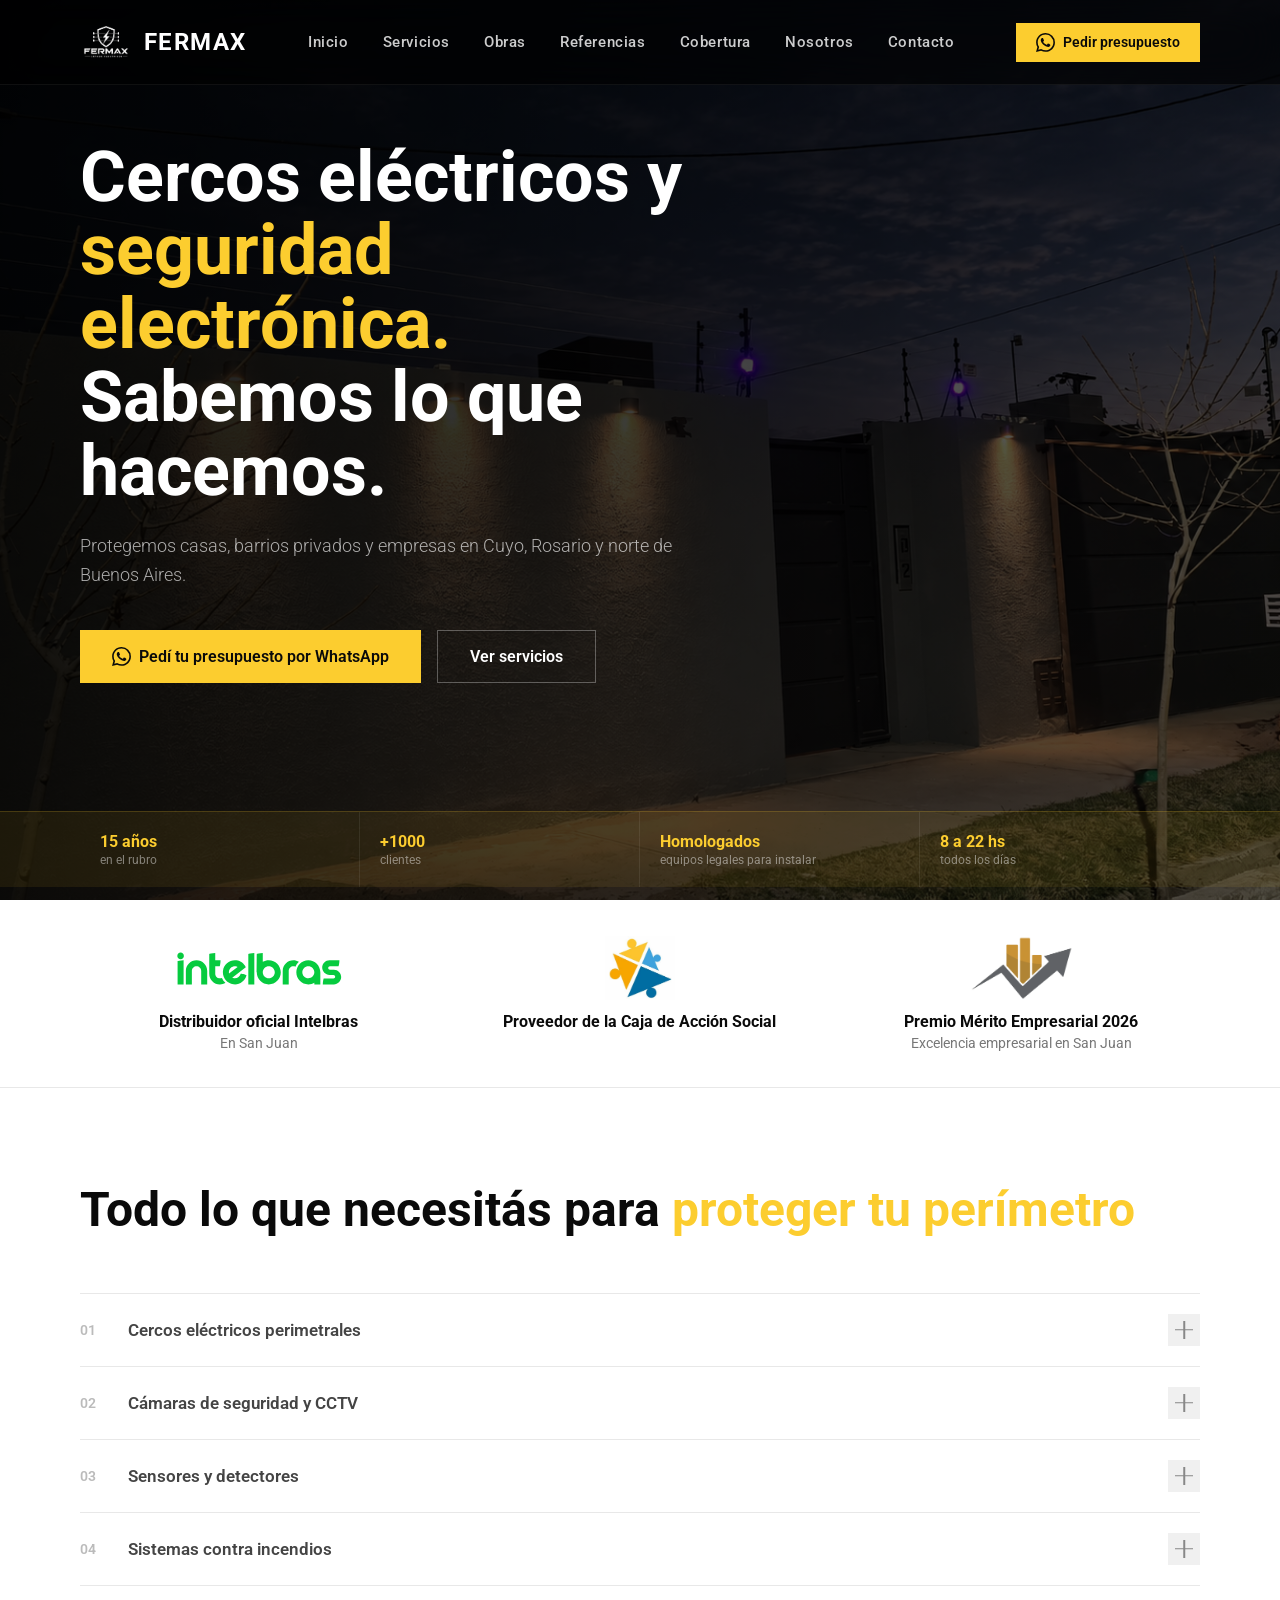
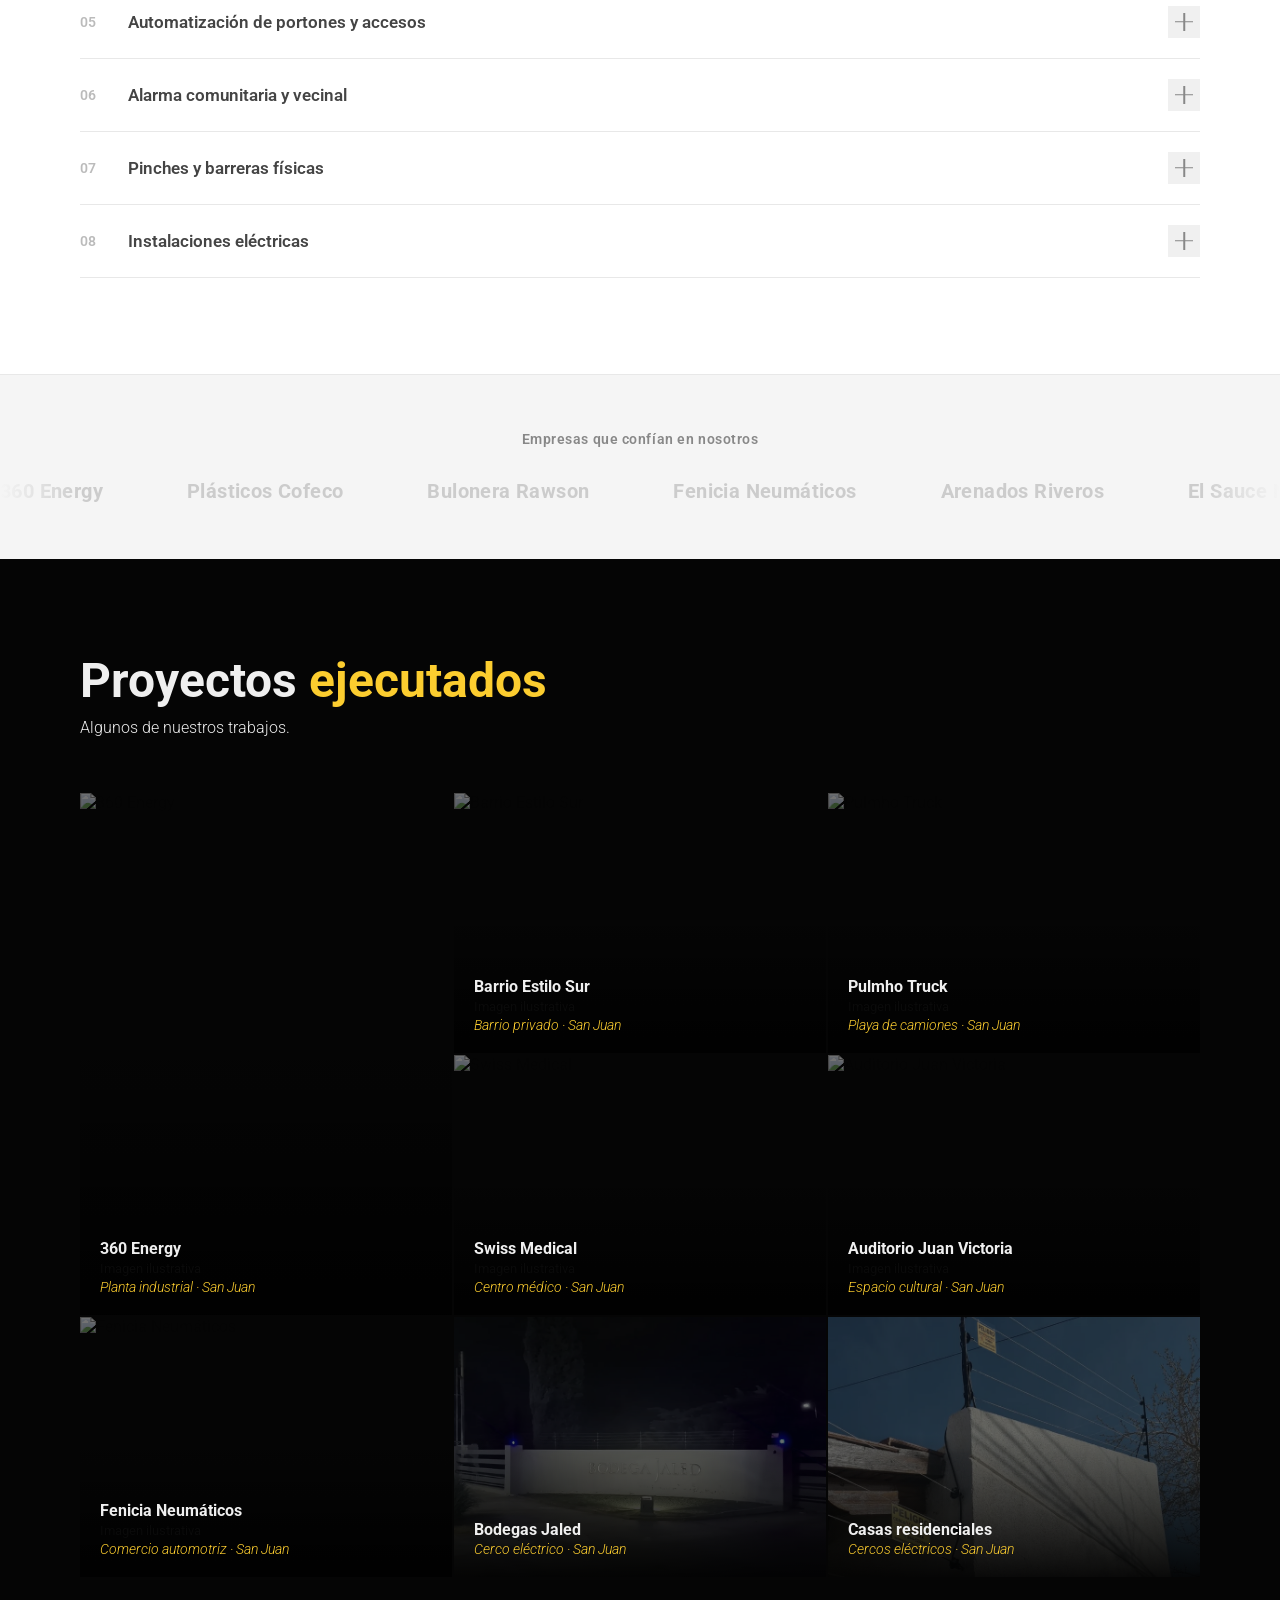
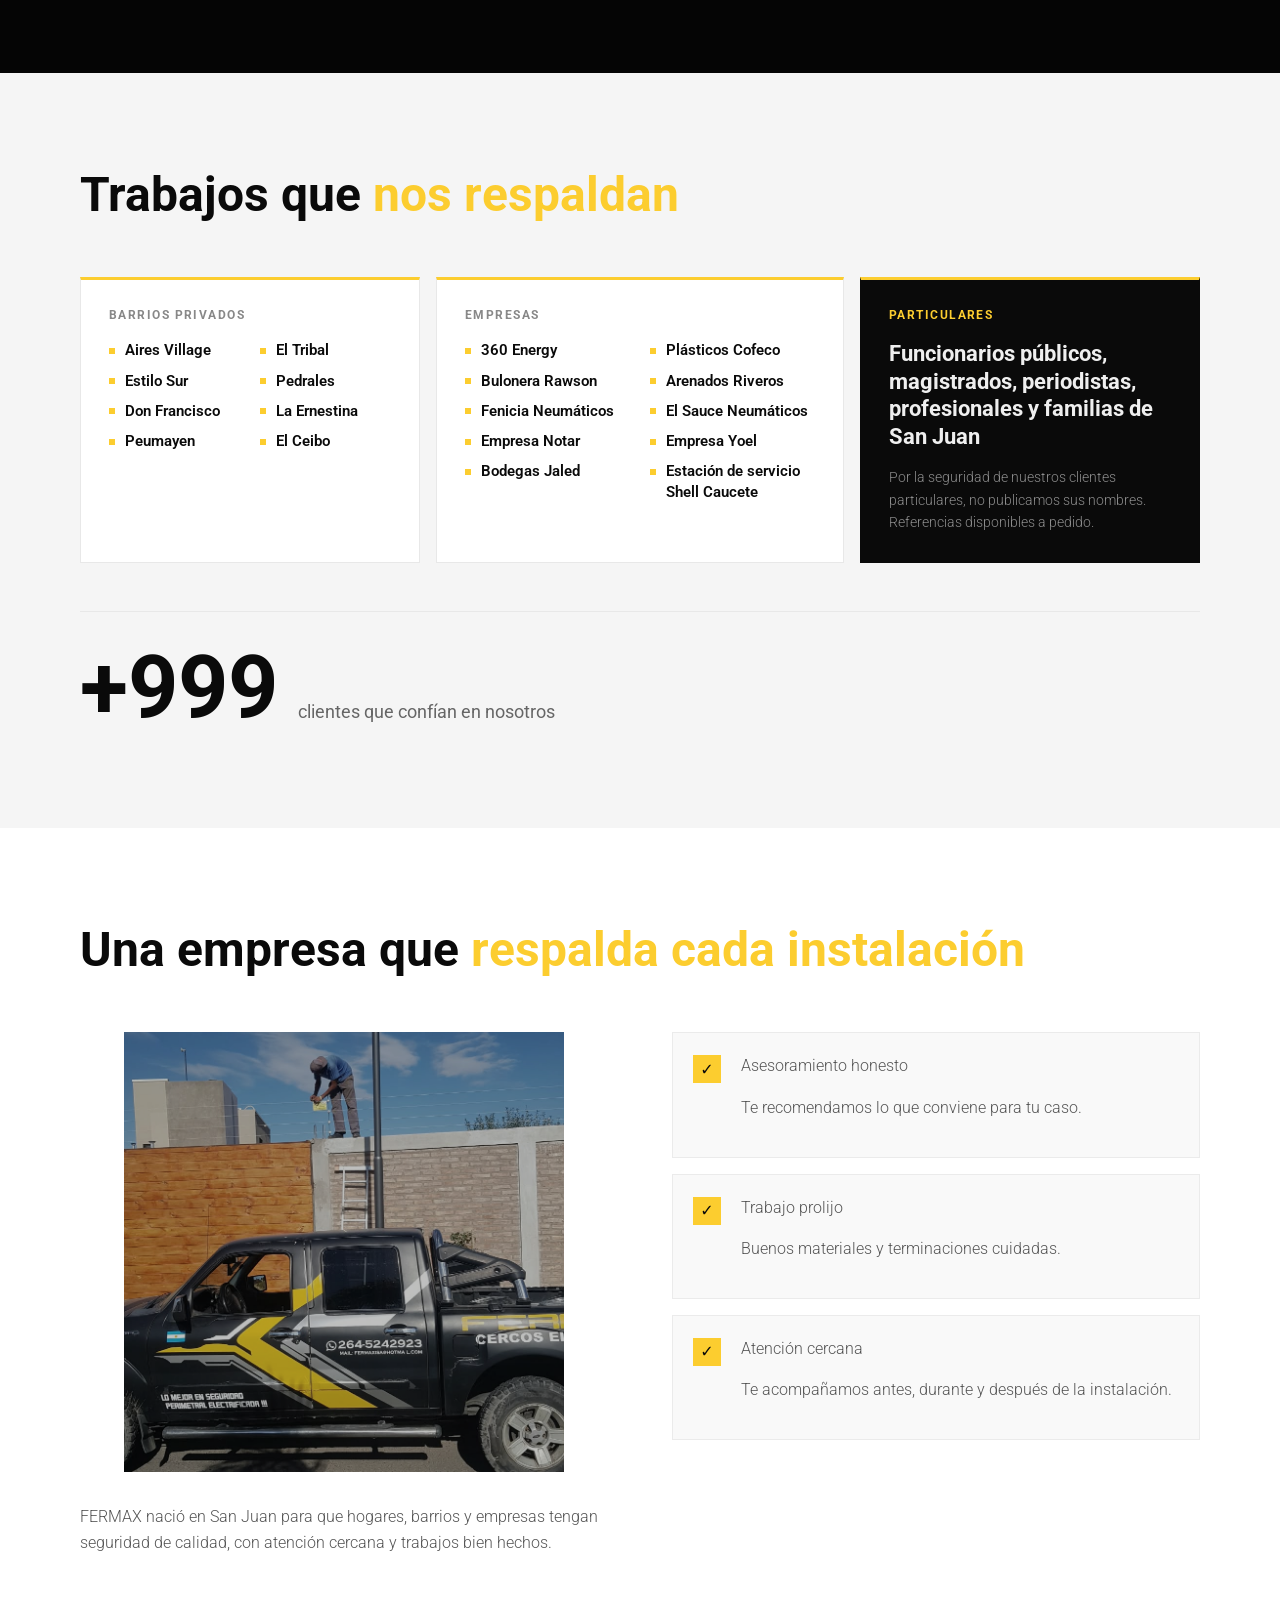
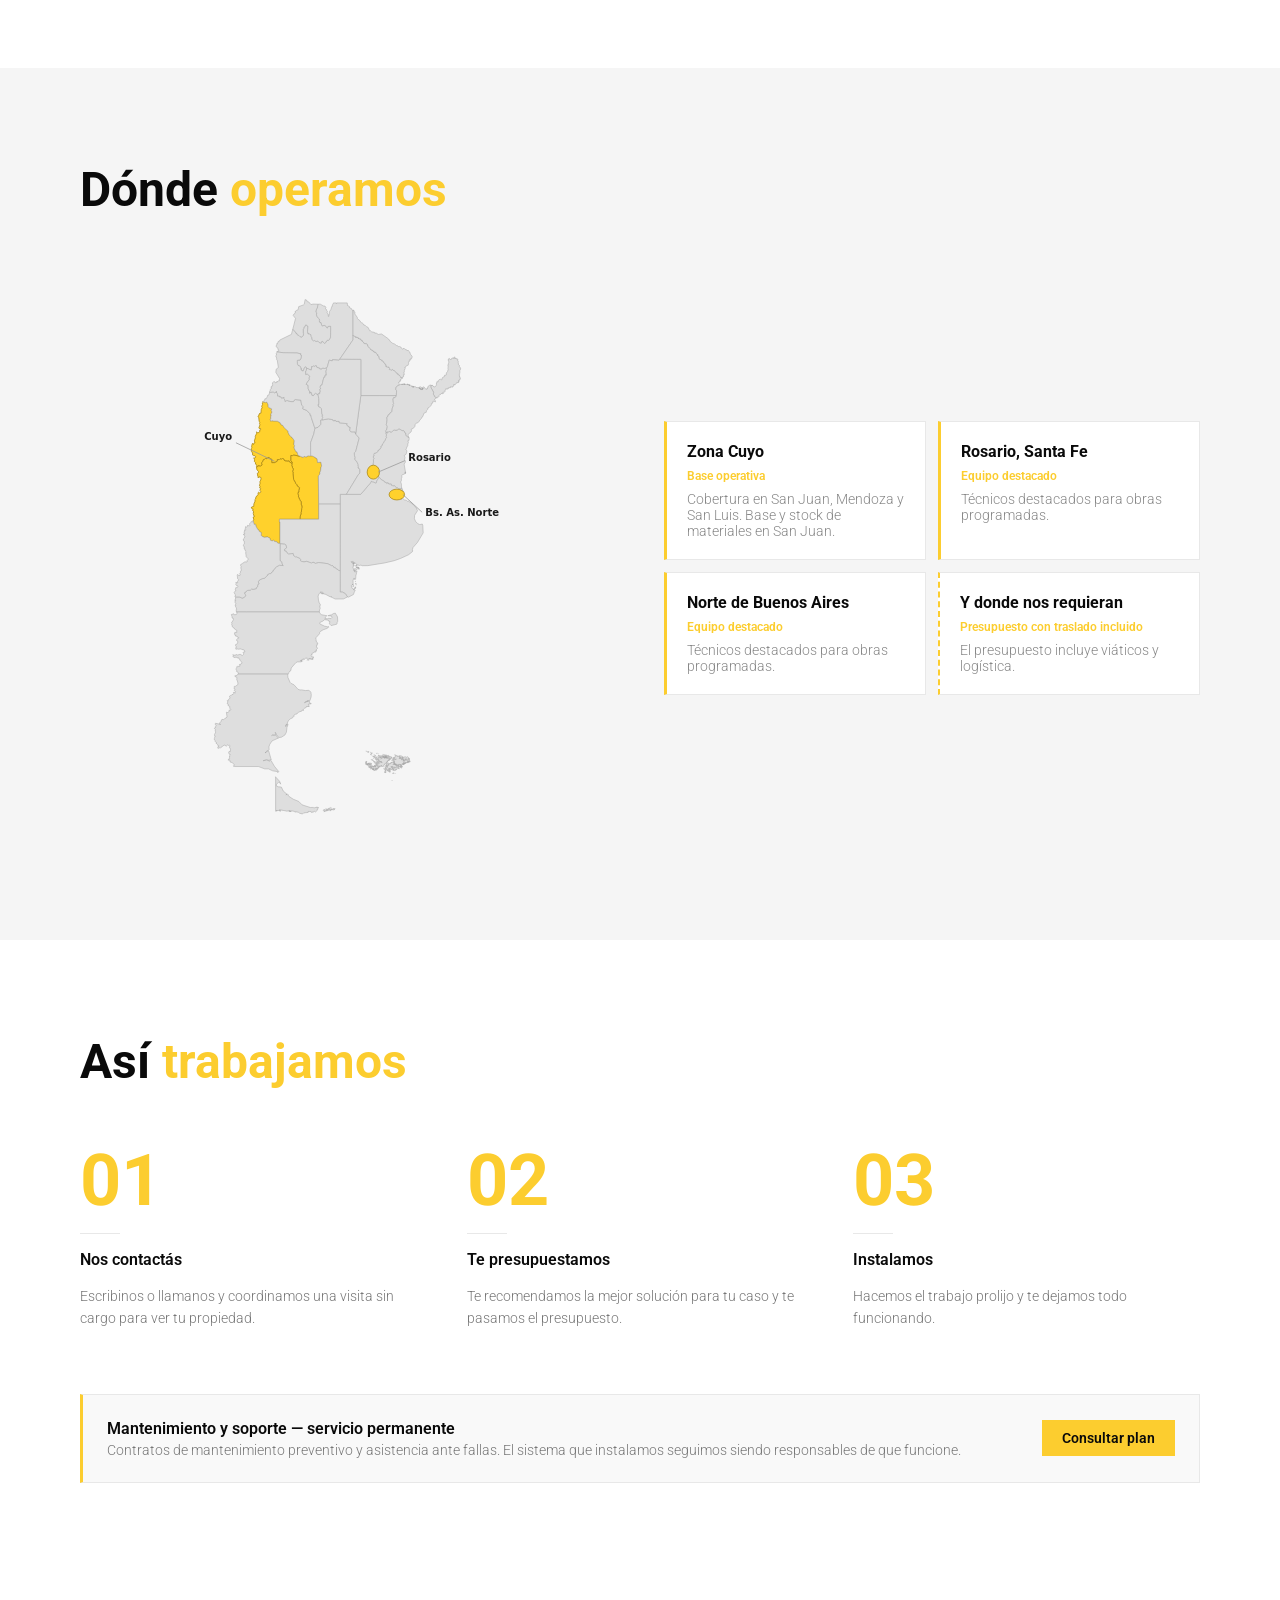
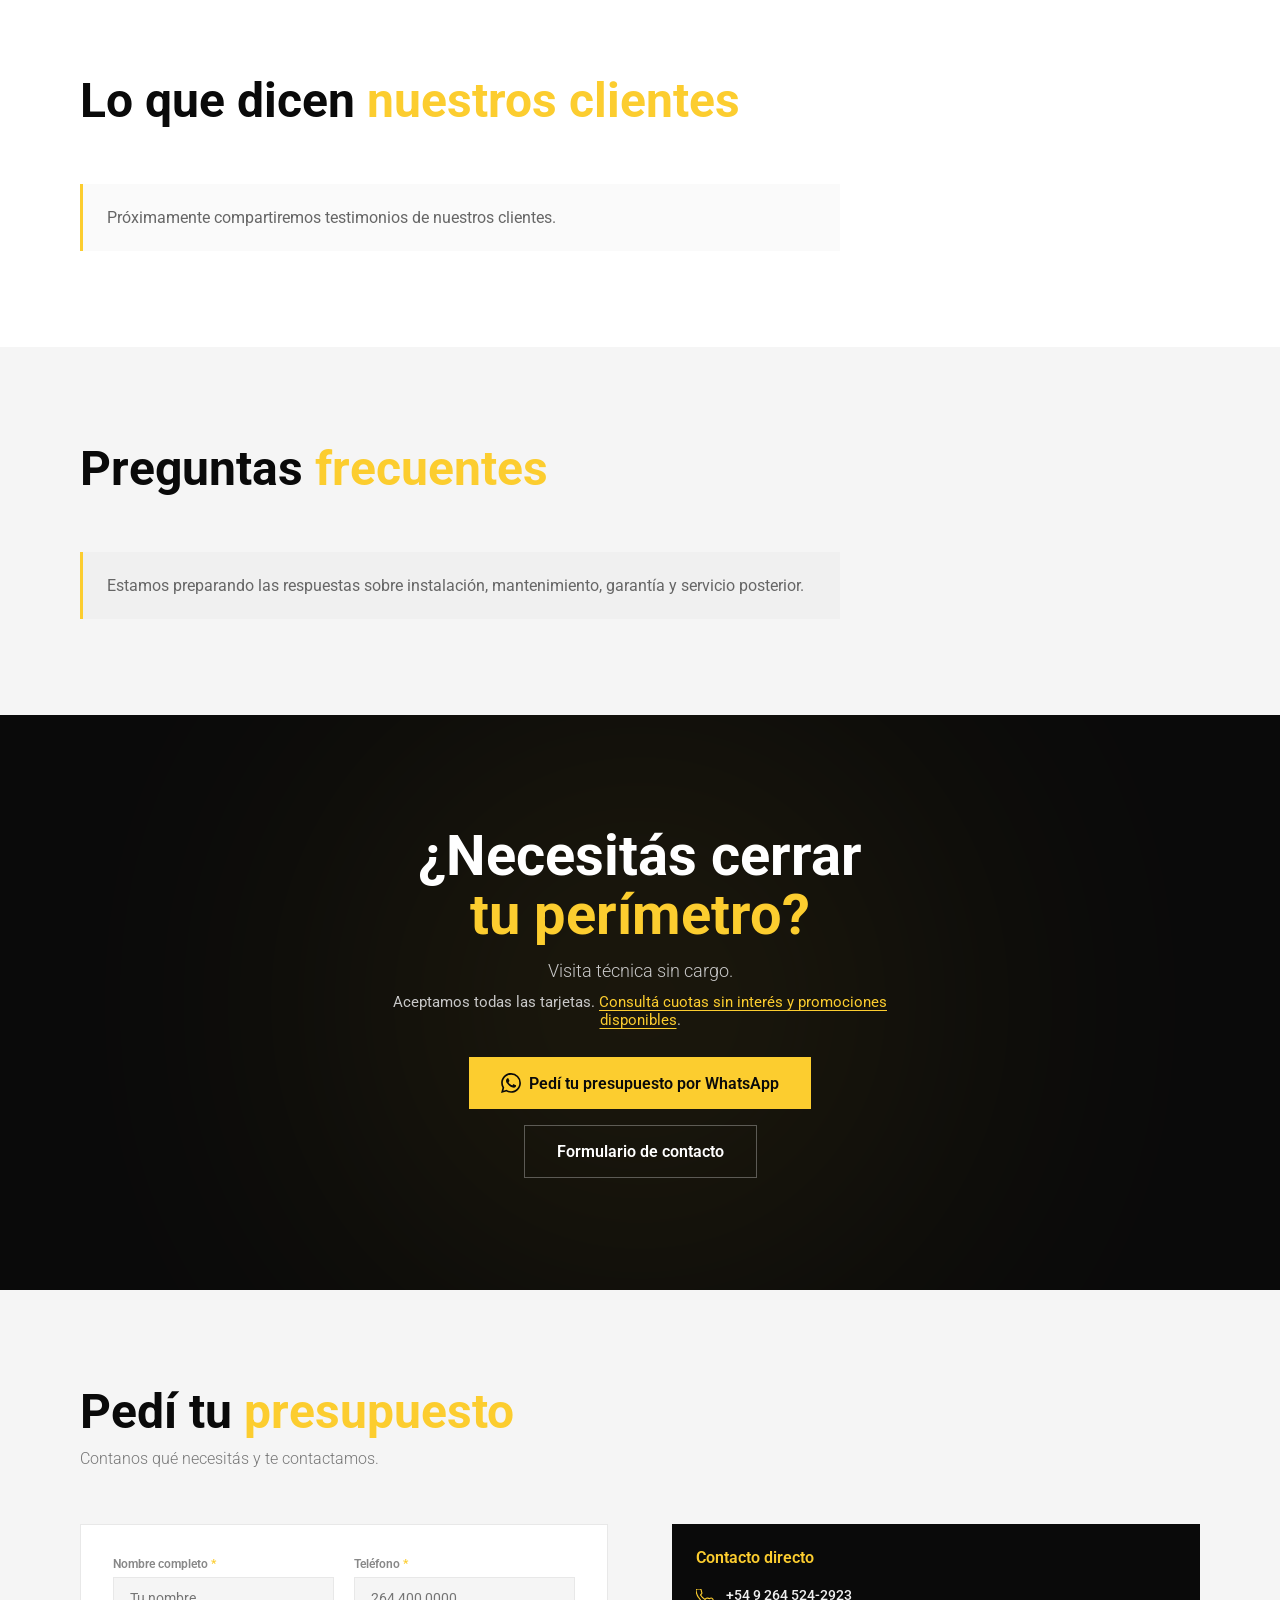
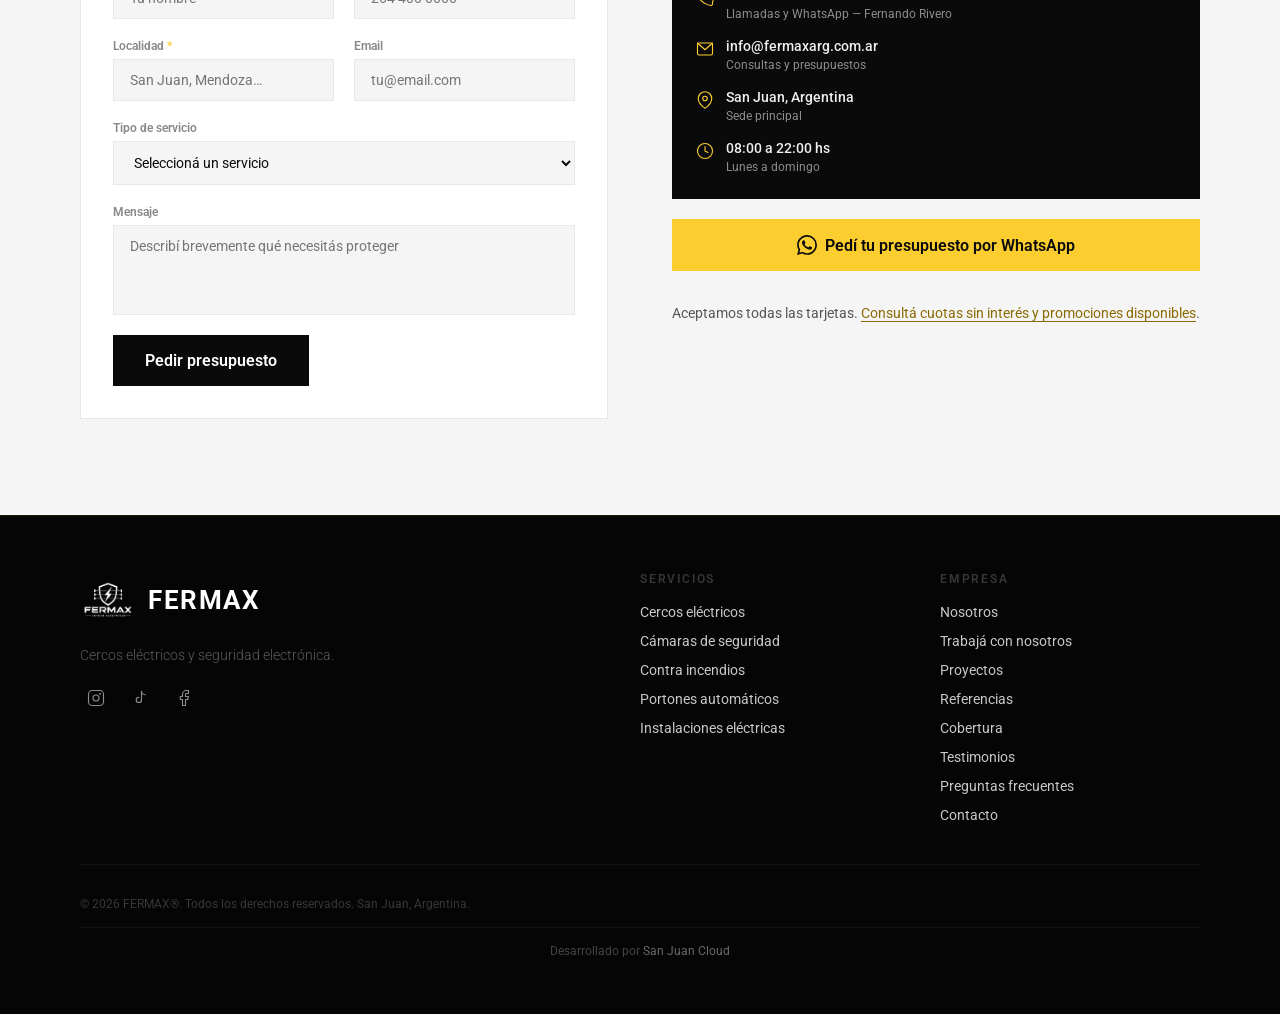
==== index.html @ e21bcd30 "feat: pagina trabaja con nosotros, fotos y ajustes del sitio" ====
<!DOCTYPE html>
<html lang="es-AR">
<head>
<meta charset="UTF-8">
<meta name="viewport" content="width=device-width, initial-scale=1.0">
<title>FERMAX — Cercos eléctricos y seguridad electrónica</title>
<meta name="description" content="Cercos eléctricos, cámaras, alarmas y seguridad electrónica en Cuyo, Rosario y norte de Buenos Aires. 15 años de experiencia y más de 1000 clientes. Distribuidor oficial Intelbras en San Juan.">
<link rel="icon" type="image/svg+xml" href="assets/logo-fermax.svg">
<link rel="canonical" href="https://fermaxarg.com.ar/">

<!-- Vista previa al compartir el link (WhatsApp, Facebook, etc.) -->
<meta property="og:type" content="website">
<meta property="og:locale" content="es_AR">
<meta property="og:site_name" content="FERMAX">
<meta property="og:url" content="https://fermaxarg.com.ar/">
<meta property="og:title" content="FERMAX — Cercos eléctricos y seguridad electrónica">
<meta property="og:description" content="Cercos eléctricos, cámaras y alarmas en Cuyo, Rosario y norte de Buenos Aires. Más de 1000 clientes. Visita sin cargo.">
<meta property="og:image" content="https://fermaxarg.com.ar/assets/fotos/og.jpg">
<meta name="twitter:card" content="summary_large_image">

<!--
  ============================================================================
  FERMAX — sitio de una sola página (landing)
  ============================================================================
  Estructura de archivos:
    index.html   -> toda la maquetación y los textos fijos (títulos, párrafos)
    styles.css   -> todos los estilos (colores, tipografías, layout)
    main.js      -> comportamiento (menú mobile, acordeón, lightbox de obras,
                    formulario de contacto) y los DATOS de "Proyectos ejecutados"
                    (main.js, arriba de todo, array OBRAS)

  Para editar textos de secciones simples (Hero, Servicios, Nosotros, etc.)
  basta con tocar el HTML de abajo. Para editar los proyectos de la sección
  "Obras" (nombre, fotos, historia, specs) hay que ir a main.js -> array OBRAS,
  porque esa sección arma las tarjetas y el lightbox por código.

  Buscar "TODO EDITAR" te lleva directo a los datos que todavía son de
  ejemplo (fotos, obras, imagen para compartir). WhatsApp, redes y
  dominio (fermaxarg.com.ar) ya son los reales.
  ============================================================================
-->

<link rel="preconnect" href="https://fonts.googleapis.com">
<link rel="preconnect" href="https://fonts.gstatic.com" crossorigin>
<link href="https://fonts.googleapis.com/css2?family=Roboto:ital,wght@0,300;0,400;0,500;0,700;1,400&display=swap" rel="stylesheet">
<link href="https://fonts.cdnfonts.com/css/sansation" rel="stylesheet">

<!-- El ?v= obliga al navegador a bajar la versión nueva en vez de la guardada
     en caché. Subir el número cada vez que se toca styles.css o main.js. -->
<link rel="stylesheet" href="styles.css?v=17">
<!-- Marca que hay JS antes de pintar, para que las animaciones de scroll no parpadeen -->
<script>document.documentElement.classList.add("js");</script>
</head>
<body>

<!-- ==========================================================================
     HEADER — logo + menú de navegación + botón WhatsApp
     ========================================================================== -->
<header class="header" id="header">
  <div class="container header__inner">
    <a href="#inicio" class="brand">
      <img src="assets/logo-fermax.svg" alt="" class="brand__icon">
      <span class="brand__text">FERMAX</span>
    </a>

    <nav class="nav" id="nav">
      <a href="#inicio">Inicio</a>
      <a href="#servicios">Servicios</a>
      <a href="#obras">Obras</a>
      <a href="#referencias">Referencias</a>
      <a href="#cobertura">Cobertura</a>
      <a href="#nosotros">Nosotros</a>
      <a href="#contacto">Contacto</a>
    </nav>

    <!-- WhatsApp personal de Fernando (formato: 549 + código de área sin 0 + número sin 15) -->
    <a href="https://wa.me/5492645242923" target="_blank" rel="noopener noreferrer" class="btn btn--yellow header__cta">
      <svg class="icon" viewBox="0 0 24 24" fill="currentColor" width="19" height="19"><path d="M17.472 14.382c-.297-.149-1.758-.867-2.03-.967-.273-.099-.471-.148-.67.15-.197.297-.767.966-.94 1.164-.173.199-.347.223-.644.075-.297-.15-1.255-.463-2.39-1.475-.883-.788-1.48-1.761-1.653-2.059-.173-.297-.018-.458.13-.606.134-.133.298-.347.446-.52.149-.174.198-.298.298-.497.099-.198.05-.371-.025-.52-.075-.149-.669-1.612-.916-2.207-.242-.579-.487-.5-.669-.51-.173-.008-.371-.01-.57-.01-.198 0-.52.074-.792.372-.272.297-1.04 1.016-1.04 2.479 0 1.462 1.065 2.875 1.213 3.074.149.198 2.096 3.2 5.077 4.487.709.306 1.262.489 1.694.625.712.227 1.36.195 1.871.118.571-.085 1.758-.719 2.006-1.413.248-.694.248-1.289.173-1.413-.074-.124-.272-.198-.57-.347m-5.421 7.403h-.004a9.87 9.87 0 01-5.031-1.378l-.361-.214-3.741.982.998-3.648-.235-.374a9.86 9.86 0 01-1.51-5.26c.001-5.45 4.436-9.884 9.888-9.884 2.64 0 5.122 1.03 6.988 2.898a9.825 9.825 0 012.893 6.994c-.003 5.45-4.437 9.884-9.885 9.884m8.413-18.297A11.815 11.815 0 0012.05 0C5.495 0 .16 5.335.157 11.892c0 2.096.547 4.142 1.588 5.945L.057 24l6.305-1.654a11.882 11.882 0 005.683 1.448h.005c6.554 0 11.89-5.335 11.893-11.893a11.821 11.821 0 00-3.48-8.413z"/></svg>
      Pedir presupuesto
    </a>

    <button class="header__burger" id="burgerBtn" aria-label="Abrir menú" aria-expanded="false">
      <span></span><span></span><span></span>
    </button>
  </div>

  <!-- Menú mobile (se muestra/oculta con JS, ver main.js) -->
  <div class="mobile-menu" id="mobileMenu">
    <a href="#inicio">Inicio</a>
    <a href="#servicios">Servicios</a>
    <a href="#obras">Obras</a>
    <a href="#referencias">Referencias</a>
    <a href="#cobertura">Cobertura</a>
    <a href="#nosotros">Nosotros</a>
    <a href="trabaja-con-nosotros.html">Trabajá con nosotros</a>
    <a href="#contacto">Contacto</a>
    <a href="https://wa.me/5492645242923" target="_blank" rel="noopener noreferrer" class="btn btn--yellow mobile-menu__cta">
      <svg class="icon" viewBox="0 0 24 24" fill="currentColor" width="19" height="19"><path d="M17.472 14.382c-.297-.149-1.758-.867-2.03-.967-.273-.099-.471-.148-.67.15-.197.297-.767.966-.94 1.164-.173.199-.347.223-.644.075-.297-.15-1.255-.463-2.39-1.475-.883-.788-1.48-1.761-1.653-2.059-.173-.297-.018-.458.13-.606.134-.133.298-.347.446-.52.149-.174.198-.298.298-.497.099-.198.05-.371-.025-.52-.075-.149-.669-1.612-.916-2.207-.242-.579-.487-.5-.669-.51-.173-.008-.371-.01-.57-.01-.198 0-.52.074-.792.372-.272.297-1.04 1.016-1.04 2.479 0 1.462 1.065 2.875 1.213 3.074.149.198 2.096 3.2 5.077 4.487.709.306 1.262.489 1.694.625.712.227 1.36.195 1.871.118.571-.085 1.758-.719 2.006-1.413.248-.694.248-1.289.173-1.413-.074-.124-.272-.198-.57-.347m-5.421 7.403h-.004a9.87 9.87 0 01-5.031-1.378l-.361-.214-3.741.982.998-3.648-.235-.374a9.86 9.86 0 01-1.51-5.26c.001-5.45 4.436-9.884 9.888-9.884 2.64 0 5.122 1.03 6.988 2.898a9.825 9.825 0 012.893 6.994c-.003 5.45-4.437 9.884-9.885 9.884m8.413-18.297A11.815 11.815 0 0012.05 0C5.495 0 .16 5.335.157 11.892c0 2.096.547 4.142 1.588 5.945L.057 24l6.305-1.654a11.882 11.882 0 005.683 1.448h.005c6.554 0 11.89-5.335 11.893-11.893a11.821 11.821 0 00-3.48-8.413z"/></svg>
      Pedir presupuesto
    </a>
  </div>
</header>

<main>

<!-- ==========================================================================
     HERO — imagen de fondo + título + CTA + tira de estadísticas
     ========================================================================== -->
<section id="inicio" class="hero">
  <div class="hero__bg">
    <img src="assets/fotos/hero-cielo-retocado.png" alt="">
    <div class="hero__overlay"></div>
  </div>

  <div class="container hero__content">
    <div class="hero__text">
      <h1>
        Cercos eléctricos y<br>
        <span class="text-yellow">seguridad electrónica.</span><br>
        Sabemos lo que hacemos.
      </h1>
      <p>
        Protegemos casas, barrios privados y empresas en Cuyo, Rosario y norte de Buenos Aires.
      </p>
      <div class="hero__actions">
        <a href="https://wa.me/5492645242923" target="_blank" rel="noopener noreferrer" class="btn btn--yellow btn--lg">
          <svg class="icon" viewBox="0 0 24 24" fill="currentColor" width="19" height="19"><path d="M17.472 14.382c-.297-.149-1.758-.867-2.03-.967-.273-.099-.471-.148-.67.15-.197.297-.767.966-.94 1.164-.173.199-.347.223-.644.075-.297-.15-1.255-.463-2.39-1.475-.883-.788-1.48-1.761-1.653-2.059-.173-.297-.018-.458.13-.606.134-.133.298-.347.446-.52.149-.174.198-.298.298-.497.099-.198.05-.371-.025-.52-.075-.149-.669-1.612-.916-2.207-.242-.579-.487-.5-.669-.51-.173-.008-.371-.01-.57-.01-.198 0-.52.074-.792.372-.272.297-1.04 1.016-1.04 2.479 0 1.462 1.065 2.875 1.213 3.074.149.198 2.096 3.2 5.077 4.487.709.306 1.262.489 1.694.625.712.227 1.36.195 1.871.118.571-.085 1.758-.719 2.006-1.413.248-.694.248-1.289.173-1.413-.074-.124-.272-.198-.57-.347m-5.421 7.403h-.004a9.87 9.87 0 01-5.031-1.378l-.361-.214-3.741.982.998-3.648-.235-.374a9.86 9.86 0 01-1.51-5.26c.001-5.45 4.436-9.884 9.888-9.884 2.64 0 5.122 1.03 6.988 2.898a9.825 9.825 0 012.893 6.994c-.003 5.45-4.437 9.884-9.885 9.884m8.413-18.297A11.815 11.815 0 0012.05 0C5.495 0 .16 5.335.157 11.892c0 2.096.547 4.142 1.588 5.945L.057 24l6.305-1.654a11.882 11.882 0 005.683 1.448h.005c6.554 0 11.89-5.335 11.893-11.893a11.821 11.821 0 00-3.48-8.413z"/></svg>
          Pedí tu presupuesto por WhatsApp
        </a>
        <a href="#servicios" class="btn btn--outline btn--lg">Ver servicios</a>
      </div>
    </div>
  </div>

  <!-- Tira de estadísticas -->
  <div class="hero__stats">
    <div class="container">
      <div class="stats-grid">
        <!-- data-count: el número sube desde 0 cuando aparece en pantalla (ver main.js, "CONTADORES") -->
        <div class="stats-grid__item"><span class="stats-grid__value" data-count="15" data-suffix=" años">15 años</span><span class="stats-grid__label">en el rubro</span></div>
        <div class="stats-grid__item"><span class="stats-grid__value" data-count="1000" data-prefix="+">+1000</span><span class="stats-grid__label">clientes</span></div>
        <div class="stats-grid__item"><span class="stats-grid__value">Homologados</span><span class="stats-grid__label">equipos legales para instalar</span></div>
        <div class="stats-grid__item"><span class="stats-grid__value">8 a 22 hs</span><span class="stats-grid__label">todos los días</span></div>
      </div>
    </div>
  </div>
</section>

<!-- ==========================================================================
     RESPALDO — distribuidor oficial, proveedor y premio
     ========================================================================== -->
<section class="respaldo" aria-label="Respaldo y reconocimientos">
  <div class="container respaldo__grid">
    <div class="respaldo__item">
      <img src="assets/intelbras.svg" alt="Intelbras" class="respaldo__logo respaldo__logo--wide" width="166" height="34">
      <p class="respaldo__title">Distribuidor oficial Intelbras</p>
      <p class="respaldo__desc">En San Juan</p>
    </div>
    <div class="respaldo__item">
      <img src="assets/caja-accion-social.png" alt="Caja de Acción Social" class="respaldo__logo" width="72" height="66">
      <p class="respaldo__title">Proveedor de la Caja de Acción Social</p>    </div>
    <div class="respaldo__item">
      <img src="assets/merito-empresarial.png" alt="Premio Mérito Empresarial" class="respaldo__logo" width="90" height="56">
      <p class="respaldo__title">Premio Mérito Empresarial 2026</p>
      <p class="respaldo__desc">Excelencia empresarial en San Juan</p>
    </div>
  </div>
</section>

<!-- ==========================================================================
     SERVICIOS — acordeón (se abre/cierra con JS, ver main.js)
     ========================================================================== -->
<section id="servicios" class="section section--white services">
  <div class="container">
    <div class="section__head">
      <h2>Todo lo que necesitás para <span class="text-yellow">proteger tu perímetro</span></h2>
    </div>

    <div class="accordion" id="accordion">

      <div class="accordion__item">
        <button class="accordion__trigger" type="button">
          <span class="accordion__left"><span class="accordion__num">01</span><span class="accordion__title">Cercos eléctricos perimetrales</span></span>
          <span class="accordion__icon"></span>
        </button>
        <div class="accordion__panel">
          <div class="accordion__panel-inner">
            <div class="accordion__text">
              <p>Instalación y mantenimiento de cercos eléctricos para casas, barrios y empresas, adaptados a cada perímetro.</p>            </div>
            <div class="accordion__photo"><img src="assets/fotos/svc-cercos.webp" alt="Cerco eléctrico perimetral FERMAX" loading="lazy"></div>
          </div>
        </div>
      </div>

      <div class="accordion__item">
        <button class="accordion__trigger" type="button">
          <span class="accordion__left"><span class="accordion__num">02</span><span class="accordion__title">Cámaras de seguridad y CCTV</span></span>
          <span class="accordion__icon"></span>
        </button>
        <div class="accordion__panel">
          <div class="accordion__panel-inner">
            <div class="accordion__text">
              <p>Cámaras de alta resolución con grabación continua y acceso desde el celular. Somos distribuidores oficiales Intelbras en San Juan.</p>            </div>
            <div class="accordion__photo"><img src="assets/fotos/svc-camaras.webp" alt="Cámaras de seguridad Imou" loading="lazy"></div>
          </div>
        </div>
      </div>

      <div class="accordion__item">
        <button class="accordion__trigger" type="button">
          <span class="accordion__left"><span class="accordion__num">03</span><span class="accordion__title">Sensores y detectores</span></span>
          <span class="accordion__icon"></span>
        </button>
        <div class="accordion__panel">
          <div class="accordion__panel-inner">
            <div class="accordion__text">
              <p>Sensores de movimiento, apertura, humo y gas, compatibles con tu alarma.</p>            </div>
            <div class="accordion__photo"><img src="assets/fotos/svc-sensores.webp" alt="Sensores y central de alarma Intelbras" loading="lazy"></div>
          </div>
        </div>
      </div>

      <div class="accordion__item">
        <button class="accordion__trigger" type="button">
          <span class="accordion__left"><span class="accordion__num">04</span><span class="accordion__title">Sistemas contra incendios</span></span>
          <span class="accordion__icon"></span>
        </button>
        <div class="accordion__panel">
          <div class="accordion__panel-inner">
            <div class="accordion__text">
              <p>Detección temprana de incendios y sistemas de alerta para hogares y empresas.</p>            </div>
            <div class="accordion__photo"><img src="https://images.unsplash.com/photo-1504307651254-35680f356dfd?w=900&h=500&fit=crop&auto=format" alt="Sistemas contra incendios"></div>
          </div>
        </div>
      </div>

      <div class="accordion__item">
        <button class="accordion__trigger" type="button">
          <span class="accordion__left"><span class="accordion__num">05</span><span class="accordion__title">Automatización de portones y accesos</span></span>
          <span class="accordion__icon"></span>
        </button>
        <div class="accordion__panel">
          <div class="accordion__panel-inner">
            <div class="accordion__text">
              <p>Motores para portones, control remoto y videoporteros.</p>            </div>
            <div class="accordion__photo"><img src="assets/fotos/svc-portones.webp" alt="Videoportero Intelbras" loading="lazy"></div>
          </div>
        </div>
      </div>

      <div class="accordion__item">
        <button class="accordion__trigger" type="button">
          <span class="accordion__left"><span class="accordion__num">06</span><span class="accordion__title">Alarma comunitaria y vecinal</span></span>
          <span class="accordion__icon"></span>
        </button>
        <div class="accordion__panel">
          <div class="accordion__panel-inner">
            <div class="accordion__text">
              <p>Alarmas vecinales con sirenas para barrios y grupos de vecinos.</p>            </div>
            <div class="accordion__photo"><img src="assets/fotos/svc-alarma.webp" alt="Sirenas y central de alarma" loading="lazy"></div>
          </div>
        </div>
      </div>

      <div class="accordion__item">
        <button class="accordion__trigger" type="button">
          <span class="accordion__left"><span class="accordion__num">07</span><span class="accordion__title">Pinches y barreras físicas</span></span>
          <span class="accordion__icon"></span>
        </button>
        <div class="accordion__panel">
          <div class="accordion__panel-inner">
            <div class="accordion__text">
              <p>Pinches y mallas antiescalamiento que refuerzan los puntos débiles del perímetro.</p>            </div>
            <div class="accordion__photo"><img src="assets/fotos/svc-pinches.webp" alt="Cerco eléctrico con concertina sobre muro" loading="lazy"></div>
          </div>
        </div>
      </div>

      <div class="accordion__item">
        <button class="accordion__trigger" type="button">
          <span class="accordion__left"><span class="accordion__num">08</span><span class="accordion__title">Instalaciones eléctricas</span></span>
          <span class="accordion__icon"></span>
        </button>
        <div class="accordion__panel">
          <div class="accordion__panel-inner">
            <div class="accordion__text">
              <p>Instalaciones eléctricas para obras, comercios y viviendas.</p>            </div>
            <div class="accordion__photo"><img src="https://images.unsplash.com/photo-1558002038-1055907df827?w=900&h=500&fit=crop&auto=format" alt="Instalaciones eléctricas"></div>
          </div>
        </div>
      </div>

    </div>
  </div>
</section>

<!-- ==========================================================================
     CLIENTES — cinta de logos/nombres en movimiento continuo (marquee)
     ========================================================================== -->
<section class="clients">
  <p class="clients__label">Empresas que confían en nosotros</p>
  <div class="clients__viewport">
    <!-- Los nombres se escriben una sola vez; main.js duplica la lista para que el loop sea continuo -->
    <div class="clients__track" id="clientsTrack">
      <span class="clients__item">360 Energy</span>
      <span class="clients__item">Plásticos Cofeco</span>
      <span class="clients__item">Bulonera Rawson</span>
      <span class="clients__item">Fenicia Neumáticos</span>
      <span class="clients__item">Arenados Riveros</span>
      <span class="clients__item">El Sauce Neumáticos</span>
      <span class="clients__item">Bodegas Jaled</span>
      <span class="clients__item">Empresa Notar</span>
      <span class="clients__item">Shell Caucete</span>
      <span class="clients__item">Empresa Yoel</span>
    </div>
  </div>
</section>

<!-- ==========================================================================
     OBRAS — grilla de proyectos + lightbox con detalle
     Las tarjetas y el contenido del lightbox se generan desde JS
     (ver main.js, array OBRAS) para no repetir datos en dos lugares.
     ========================================================================== -->
<section id="obras" class="section section--black obras">
  <div class="container">
    <div class="section__head">
      <h2>Proyectos <span class="text-yellow">ejecutados</span></h2>
      <p class="section__sub">Algunos de nuestros trabajos.</p>
    </div>
    <div class="obras__grid" id="obrasGrid"><!-- generado por main.js --></div>
  </div>

  <!-- Lightbox (oculto por defecto, se activa con JS) -->
  <div class="lightbox" id="lightbox" hidden>
    <div class="lightbox__panel">
      <button class="lightbox__close" id="lightboxClose" aria-label="Cerrar">✕</button>
      <div class="lightbox__grid">
        <div class="lightbox__media">
          <div class="lightbox__photo-wrap">
            <img id="lightboxPhoto" src="" alt="">
            <button class="lightbox__nav lightbox__nav--prev" id="lightboxPrevPhoto" aria-label="Foto anterior">‹</button>
            <button class="lightbox__nav lightbox__nav--next" id="lightboxNextPhoto" aria-label="Foto siguiente">›</button>
          </div>
          <p class="lightbox__caption" id="lightboxCaption"></p>
          <div class="lightbox__thumbs" id="lightboxThumbs"></div>
        </div>
        <div class="lightbox__details">
          <div>
            <p class="lightbox__type" id="lightboxType"></p>
            <h3 id="lightboxName"></h3>
          </div>
        </div>
      </div>
      <div class="lightbox__footer">
        <span id="lightboxCounter"></span>
        <div class="lightbox__footer-actions">
          <button class="btn btn--dark-alt" id="lightboxPrevProject">Anterior</button>
          <button class="btn btn--yellow" id="lightboxNextProject">Siguiente obra</button>
        </div>
      </div>
    </div>
  </div>
</section>

<!-- ==========================================================================
     REFERENCIAS — barrios privados y empresas donde trabajamos
     A pedido, las personas particulares y funcionarios NO se nombran
     (sería exponer quién tiene qué sistema en su casa); se mencionan de
     forma genérica en el bloque de abajo.
     ========================================================================== -->
<section id="referencias" class="section section--gray referencias">
  <div class="container">
    <div class="section__head">
      <h2>Trabajos que <span class="text-yellow">nos respaldan</span></h2>
    </div>

    <div class="ref-grid">
      <div class="ref-card">
        <p class="ref-card__kicker">Barrios privados</p>
        <ul class="ref-card__list">
          <li>Aires Village</li>
          <li>El Tribal</li>
          <li>Estilo Sur</li>
          <li>Pedrales</li>
          <li>Don Francisco</li>
          <li>La Ernestina</li>
          <li>Peumayen</li>
          <li>El Ceibo</li>
        </ul>
      </div>
      <div class="ref-card">
        <p class="ref-card__kicker">Empresas</p>
        <ul class="ref-card__list">
          <li>360 Energy</li>
          <li>Plásticos Cofeco</li>
          <li>Bulonera Rawson</li>
          <li>Arenados Riveros</li>
          <li>Fenicia Neumáticos</li>
          <li>El Sauce Neumáticos</li>
          <li>Empresa Notar</li>
          <li>Empresa Yoel</li>
          <li>Bodegas Jaled</li>
          <li>Estación de servicio Shell Caucete</li>
        </ul>
      </div>
      <div class="ref-card ref-card--dark">
        <p class="ref-card__kicker">Particulares</p>
        <p class="ref-card__big">Funcionarios públicos, magistrados, periodistas, profesionales y familias de San Juan</p>
        <p class="ref-card__note">Por la seguridad de nuestros clientes particulares, no publicamos sus nombres. Referencias disponibles a pedido.</p>
      </div>
    </div>

    <div class="ref-counter">
      <span class="ref-counter__num" data-count="1000" data-prefix="+">+1000</span>
      <span class="ref-counter__label">clientes que confían en nosotros</span>
    </div>
  </div>
</section>

<!-- ==========================================================================
     NOSOTROS — historia + diferenciales
     ========================================================================== -->
<section id="nosotros" class="section section--white nosotros">
  <div class="container">
    <div class="section__head">
      <h2>Una empresa que <span class="text-yellow">respalda cada instalación</span></h2>
    </div>
    <div class="nosotros__grid">
      <div class="nosotros__col">
        <div class="nosotros__photo">
          <img src="assets/fotos/nosotros-equipo-completo.jpeg" alt="Técnico de FERMAX instalando un cerco eléctrico" loading="lazy">
        </div>
        <p>FERMAX nació en San Juan para que hogares, barrios y empresas tengan seguridad de calidad, con atención cercana y trabajos bien hechos.</p>
      </div>
      <div class="nosotros__col nosotros__diffs">
        <div class="diff-card">
          <span class="diff-card__check">✓</span>
          <div><p class="diff-card__title">Asesoramiento honesto</p><p class="diff-card__desc">Te recomendamos lo que conviene para tu caso.</p></div>
        </div>
        <div class="diff-card">
          <span class="diff-card__check">✓</span>
          <div><p class="diff-card__title">Trabajo prolijo</p><p class="diff-card__desc">Buenos materiales y terminaciones cuidadas.</p></div>
        </div>
        <div class="diff-card">
          <span class="diff-card__check">✓</span>
          <div><p class="diff-card__title">Atención cercana</p><p class="diff-card__desc">Te acompañamos antes, durante y después de la instalación.</p></div>
        </div>
      </div>
    </div>
  </div>
</section>

<!-- ==========================================================================
     COBERTURA — mapa + zonas (hover resalta zona, ver main.js)
     ========================================================================== -->
<section id="cobertura" class="section section--gray cobertura">
  <div class="container">
    <div class="section__head">
      <h2>Dónde <span class="text-yellow">operamos</span></h2>
    </div>
    <div class="cobertura__grid">
      <div class="cobertura__map">
<svg xmlns="http://www.w3.org/2000/svg" viewBox="0 0 440 740" width="340" role="img" aria-label="Cobertura: San Juan, Mendoza y San Luis completos; zonas de Rosario y norte de Buenos Aires"><!-- Límites: IGN, ANIDA/org_politica/MapServer/169. Áreas locales orientativas. --><path class="province" data-province="Salta" d="M219.0,40.0 L205.4,40.0 L205.1,41.1 L204.7,40.0 L201.1,40.0 L200.7,41.7 L200.0,42.2 L199.5,44.9 L199.0,44.8 L198.5,46.2 L198.1,48.1 L196.1,51.2 L195.8,53.0 L196.1,53.3 L194.9,57.7 L194.5,57.2 L194.5,54.8 L193.6,54.4 L193.7,53.7 L192.9,52.8 L193.4,50.8 L192.3,49.6 L192.1,48.7 L191.6,48.8 L191.8,48.3 L190.9,47.4 L191.4,45.7 L190.1,44.1 L188.2,43.9 L184.1,41.6 L181.0,41.7 L180.4,46.4 L179.8,46.8 L178.5,50.4 L178.4,52.0 L179.6,53.0 L179.1,54.5 L179.6,57.8 L182.9,60.9 L182.9,62.7 L183.3,63.1 L182.8,64.6 L183.4,64.5 L183.9,65.8 L184.9,65.4 L186.2,69.7 L187.4,69.9 L189.0,69.0 L191.5,70.4 L192.9,72.8 L193.6,72.2 L194.3,70.4 L197.5,70.4 L197.4,84.4 L195.4,88.1 L194.9,88.5 L193.3,88.1 L192.0,90.1 L191.4,90.2 L191.0,91.5 L189.4,92.2 L188.4,90.6 L186.5,89.3 L185.6,91.8 L184.6,91.9 L182.6,91.2 L180.9,89.2 L178.7,90.0 L178.3,89.3 L177.0,89.3 L176.6,88.6 L175.3,89.0 L173.6,87.6 L172.0,81.2 L170.1,80.1 L168.9,80.2 L169.0,79.4 L168.1,79.6 L167.8,78.4 L168.2,70.2 L165.1,68.3 L163.7,71.3 L162.9,71.5 L162.7,73.2 L162.1,73.9 L162.1,79.4 L162.5,79.7 L162.2,81.8 L160.3,84.3 L157.7,83.5 L156.1,81.8 L154.6,81.4 L153.9,79.5 L152.8,79.4 L152.0,77.7 L148.6,73.9 L146.8,80.7 L131.8,88.0 L131.1,89.8 L129.8,89.7 L129.0,92.1 L128.5,92.5 L128.1,92.0 L128.1,93.3 L126.9,95.9 L127.7,97.5 L129.1,98.1 L129.5,100.6 L130.0,100.6 L130.5,102.2 L129.4,102.9 L128.6,102.5 L127.9,103.4 L138.2,104.8 L153.9,104.8 L159.1,106.0 L158.4,107.2 L159.4,107.4 L159.7,108.7 L159.0,112.4 L158.3,112.6 L157.6,114.2 L154.5,114.3 L154.0,115.3 L154.4,115.9 L154.4,118.3 L155.5,121.0 L157.4,121.5 L158.7,123.2 L158.9,125.0 L159.9,125.4 L159.1,125.8 L159.4,127.0 L161.9,128.3 L163.3,124.6 L164.9,122.6 L166.9,124.8 L172.5,127.1 L173.0,122.3 L174.2,122.5 L175.2,121.8 L177.2,122.2 L178.2,121.2 L179.2,121.6 L179.6,123.4 L183.4,124.6 L183.4,125.5 L184.4,125.5 L184.8,126.1 L187.4,124.5 L189.4,124.9 L192.1,124.4 L193.4,122.3 L195.7,114.0 L199.6,115.1 L199.9,113.5 L208.4,114.2 L226.5,87.8 L226.5,49.1 L225.9,49.5 L224.6,48.1 L224.6,47.5 L223.7,47.6 L222.9,46.2 L221.8,46.1 L221.8,44.8 L221.4,45.0 L219.8,43.0 L219.4,43.3 L219.0,40.0 Z"><title>Salta</title></path><path class="province" data-province="Jujuy" d="M164.5,35.6 L163.4,41.7 L162.4,42.6 L156.2,44.8 L155.5,48.8 L153.1,49.8 L152.4,50.8 L151.6,50.8 L151.8,53.1 L150.0,54.4 L149.1,56.3 L152.1,60.0 L148.6,73.9 L152.0,77.7 L152.8,79.4 L153.9,79.5 L154.6,81.4 L156.1,81.8 L157.7,83.5 L160.3,84.3 L162.2,81.8 L162.5,79.7 L162.1,79.4 L162.1,73.9 L162.7,73.2 L162.9,71.5 L163.7,71.3 L165.4,68.3 L168.2,70.2 L167.6,77.2 L168.1,79.6 L168.9,79.3 L168.9,80.2 L170.1,80.1 L172.0,81.2 L172.4,83.7 L173.3,85.0 L173.5,87.5 L175.3,89.0 L176.6,88.6 L178.9,90.0 L180.9,89.2 L182.6,91.2 L185.0,91.9 L185.8,91.6 L185.8,90.4 L186.5,89.3 L189.7,92.3 L191.0,91.5 L191.4,90.2 L192.0,90.1 L193.3,88.1 L194.9,88.5 L195.4,88.1 L197.4,84.4 L197.5,70.4 L194.3,70.4 L193.6,72.2 L192.9,72.8 L191.5,70.4 L189.0,69.0 L187.4,69.9 L186.2,69.7 L184.9,65.4 L183.9,65.8 L183.4,64.5 L182.8,64.6 L183.3,63.1 L182.9,62.7 L182.9,60.9 L179.6,57.8 L179.1,54.5 L179.6,53.0 L178.4,52.0 L178.5,50.4 L179.8,46.8 L180.4,46.4 L181.0,41.7 L174.8,41.5 L172.0,42.2 L169.2,38.7 L167.2,38.4 L166.8,36.7 L164.5,35.6 Z"><title>Jujuy</title></path><path class="province" data-province="Chaco" d="M285.7,142.5 L287.1,142.2 L287.0,140.8 L287.8,141.2 L287.7,140.0 L288.5,140.0 L288.3,138.7 L290.0,137.6 L289.6,136.6 L288.4,136.5 L288.5,136.0 L286.9,134.6 L286.8,133.8 L285.1,132.8 L285.0,131.9 L284.1,132.1 L283.6,130.7 L282.5,130.4 L280.2,127.6 L277.9,126.9 L277.7,126.0 L275.9,127.0 L275.0,126.4 L274.3,126.8 L273.6,126.0 L273.9,125.2 L273.0,123.0 L270.9,123.0 L270.3,122.3 L269.4,122.9 L269.3,120.1 L268.4,120.0 L268.0,118.4 L266.0,116.9 L266.0,116.0 L264.5,115.4 L264.3,114.4 L263.8,114.7 L263.4,113.7 L261.0,113.0 L260.2,111.2 L260.4,109.6 L259.5,109.3 L258.6,107.9 L259.1,107.8 L258.9,107.3 L258.5,107.5 L258.4,106.8 L257.3,106.4 L255.5,103.4 L255.2,103.9 L253.4,103.3 L253.5,102.2 L252.5,102.5 L251.7,101.8 L251.9,101.4 L251.0,101.5 L250.8,100.7 L249.1,100.3 L249.0,99.2 L245.7,96.2 L245.5,94.2 L244.7,94.0 L244.8,93.1 L243.8,92.4 L242.0,92.8 L241.9,92.3 L240.6,92.2 L239.6,90.3 L238.5,89.7 L238.7,88.8 L236.8,88.3 L236.5,86.7 L234.4,86.4 L233.8,85.5 L233.5,86.1 L233.5,85.2 L233.1,85.5 L232.6,84.6 L230.6,84.6 L230.8,84.0 L229.8,84.3 L229.8,83.7 L229.1,83.9 L229.3,83.5 L227.0,82.4 L226.7,81.7 L226.5,87.8 L209.2,113.0 L236.6,113.1 L236.6,160.0 L281.9,160.0 L281.9,161.3 L282.7,159.5 L282.5,157.7 L283.0,155.7 L282.9,153.6 L281.9,152.2 L281.9,150.0 L283.5,147.6 L286.1,146.4 L286.5,144.7 L285.4,143.7 L285.7,142.5 Z"><title>Chaco</title></path><path class="province" data-province="Entre Ríos" d="M286.7,203.2 L285.1,203.3 L284.0,204.3 L281.9,204.9 L280.6,204.4 L279.0,204.6 L276.3,207.3 L273.2,206.3 L272.2,206.9 L271.1,206.7 L270.6,208.7 L269.2,206.8 L268.8,208.9 L269.6,210.0 L269.7,211.9 L269.2,212.9 L269.9,214.2 L268.8,215.4 L268.2,217.5 L266.9,218.9 L265.6,221.7 L264.6,222.4 L263.8,225.0 L262.3,225.8 L262.6,226.9 L261.7,228.9 L260.6,229.4 L260.1,230.6 L258.7,230.9 L258.7,232.2 L256.5,234.0 L254.0,234.7 L253.2,236.2 L253.6,237.9 L252.4,239.6 L253.5,241.0 L252.8,243.0 L253.1,246.4 L252.5,246.7 L252.4,249.1 L251.6,250.1 L252.5,255.5 L253.5,256.6 L253.2,258.0 L256.1,262.6 L257.7,263.8 L259.2,263.7 L259.2,264.8 L260.8,265.8 L263.1,268.8 L266.8,270.6 L267.4,272.1 L269.4,272.3 L270.1,273.8 L271.9,272.7 L272.8,274.5 L276.0,274.5 L276.1,276.1 L277.2,276.1 L277.9,277.0 L280.1,276.8 L282.3,278.9 L283.8,278.9 L285.9,280.8 L289.8,279.7 L289.2,278.3 L289.1,274.4 L288.1,271.7 L289.1,270.0 L289.1,267.3 L289.8,265.6 L289.5,263.6 L290.2,262.4 L293.2,261.5 L294.6,260.1 L292.7,249.2 L293.1,247.5 L294.0,246.8 L294.4,245.2 L293.1,243.2 L293.8,240.0 L292.7,237.4 L294.6,236.4 L295.4,235.2 L296.3,231.6 L294.7,229.2 L296.3,227.8 L296.0,227.2 L297.4,224.3 L297.3,222.5 L298.2,220.9 L297.4,218.4 L298.8,218.2 L299.2,215.7 L298.8,214.4 L295.5,212.0 L294.9,210.9 L294.8,208.5 L293.7,208.1 L292.7,205.8 L291.4,204.9 L290.1,205.3 L286.7,203.2 Z M294.2,259.4 L294.6,259.2 L294.2,260.5 L294.2,259.4 Z M294.2,260.4 L293.9,260.5 L294.1,259.8 L294.2,260.4 Z M294.2,259.5 L294.2,258.6 L294.4,259.1 L294.2,259.5 Z M294.2,259.8 L294.1,259.6 L294.2,259.4 L294.2,259.8 Z M294.0,260.6 L293.9,260.7 L293.9,260.6 L294.0,260.6 Z M294.0,260.1 L294.0,260.2 L294.0,260.2 L294.0,260.1 Z"><title>Entre Ríos</title></path><path class="province" data-province="Misiones" d="M358.3,110.8 L358.4,109.9 L356.7,110.8 L357.1,111.7 L356.3,111.3 L356.0,112.0 L355.4,111.1 L354.4,112.1 L353.9,111.9 L353.1,113.9 L351.1,111.8 L350.5,111.9 L350.7,113.3 L349.5,113.4 L350.6,116.6 L350.0,118.2 L350.2,119.6 L349.1,120.1 L349.7,121.9 L349.2,123.1 L350.1,124.3 L349.1,125.3 L349.6,126.2 L348.7,129.0 L347.2,130.7 L347.4,132.5 L347.0,133.4 L344.9,133.6 L344.7,135.6 L343.1,136.0 L341.7,137.3 L341.7,139.1 L340.8,139.4 L339.9,138.8 L338.0,139.3 L336.9,140.5 L336.7,142.1 L335.0,142.0 L335.0,143.2 L334.1,143.7 L334.8,145.0 L334.4,145.7 L334.6,146.6 L333.1,147.6 L332.3,148.9 L331.4,148.8 L329.7,146.9 L328.4,147.1 L327.5,146.6 L327.1,149.0 L330.8,155.8 L330.4,156.6 L330.8,159.0 L332.0,160.5 L331.9,161.2 L332.5,161.2 L333.9,162.8 L334.6,162.4 L335.1,163.3 L336.0,161.6 L336.8,162.0 L338.0,160.7 L337.9,159.7 L338.8,158.5 L339.8,158.6 L340.8,157.1 L341.9,157.9 L342.3,156.9 L343.5,157.1 L342.7,155.7 L345.0,155.4 L345.6,154.4 L345.5,152.8 L346.4,152.4 L347.0,150.7 L347.6,151.7 L349.1,151.5 L349.2,150.2 L350.0,150.8 L350.7,149.1 L351.5,150.1 L352.9,149.5 L352.5,148.6 L353.4,148.1 L354.4,149.3 L354.6,148.1 L355.5,148.9 L355.8,148.0 L356.6,147.7 L357.2,145.1 L357.5,145.9 L358.7,146.0 L359.9,144.0 L360.6,143.9 L360.8,143.1 L361.4,143.5 L362.0,142.5 L362.6,143.4 L363.2,142.9 L362.9,142.0 L363.6,142.1 L363.1,141.6 L363.6,141.5 L363.2,140.8 L363.8,141.3 L363.4,140.5 L364.0,140.6 L363.8,140.2 L364.5,139.8 L364.2,139.5 L364.7,138.7 L365.3,138.8 L364.8,138.6 L365.3,137.9 L364.8,137.2 L365.4,137.2 L364.9,136.9 L364.8,135.4 L364.1,135.3 L364.6,135.0 L363.9,134.4 L364.5,133.0 L363.8,132.8 L364.7,131.2 L364.1,130.9 L364.9,129.8 L364.6,127.8 L365.7,125.7 L365.7,124.3 L364.1,122.3 L364.2,120.8 L362.6,119.4 L362.9,118.0 L362.4,117.7 L362.8,117.4 L362.4,116.8 L362.9,116.3 L361.9,114.2 L362.5,113.8 L362.2,113.2 L360.9,112.2 L360.6,112.9 L359.7,111.3 L359.2,111.7 L358.7,111.2 L358.4,112.4 L358.3,110.8 Z M330.8,148.5 L330.7,148.3 L330.8,148.4 L330.8,148.5 Z M329.2,146.7 L328.6,146.8 L329.1,146.8 L329.2,146.7 Z M328.0,146.7 L327.9,146.7 L328.1,146.8 L328.0,146.7 Z"><title>Misiones</title></path><path class="province" data-province="Buenos Aires" d="M259.8,265.2 L258.6,268.2 L257.4,269.4 L256.6,272.7 L255.1,272.9 L253.0,271.7 L251.5,271.6 L250.9,270.8 L249.9,271.1 L249.1,273.0 L236.5,287.7 L209.9,287.7 L209.9,414.2 L212.9,414.3 L216.7,416.4 L219.4,420.5 L220.6,420.8 L227.0,417.4 L228.3,413.8 L229.2,412.8 L229.1,411.5 L226.9,410.5 L228.0,411.1 L227.5,411.4 L226.9,410.1 L225.3,409.3 L224.2,406.0 L226.6,403.7 L226.5,399.3 L227.1,397.3 L227.7,397.2 L227.3,396.5 L230.1,396.7 L230.0,394.2 L230.5,393.6 L230.1,393.3 L231.3,388.9 L229.4,388.0 L229.6,387.6 L228.7,388.0 L228.9,387.5 L228.2,387.2 L228.8,386.9 L227.8,386.9 L227.4,386.0 L229.0,386.0 L230.6,387.8 L231.8,387.6 L230.3,386.0 L226.9,385.3 L228.2,385.0 L226.5,383.3 L226.4,382.3 L226.7,382.3 L226.3,382.0 L227.2,380.5 L226.5,379.0 L226.9,378.1 L226.4,377.3 L226.8,376.8 L225.4,376.3 L227.1,376.0 L225.5,375.3 L224.4,375.7 L224.5,376.1 L223.9,374.8 L226.7,374.5 L227.2,375.7 L229.6,376.5 L230.8,378.5 L235.0,379.9 L236.7,379.3 L238.3,380.1 L245.7,380.0 L267.4,376.5 L279.8,373.6 L288.0,370.7 L298.4,365.9 L303.3,362.0 L303.7,360.8 L303.4,361.0 L303.3,359.4 L304.1,356.6 L310.0,349.9 L317.3,337.6 L316.8,328.2 L316.2,326.3 L315.6,325.9 L315.6,326.4 L315.0,326.7 L312.4,326.7 L310.2,325.6 L307.5,322.8 L305.9,319.3 L306.2,314.9 L310.0,308.9 L308.4,305.5 L303.9,300.5 L298.0,296.5 L296.8,296.7 L295.8,295.6 L293.1,294.9 L290.5,292.6 L288.6,294.1 L287.5,293.1 L288.0,291.0 L288.6,290.6 L287.8,288.9 L288.3,287.7 L288.7,287.8 L287.8,285.4 L289.3,285.3 L290.3,283.8 L290.2,281.1 L289.6,280.3 L285.5,280.7 L283.8,278.9 L282.3,278.9 L280.1,276.8 L277.9,277.0 L277.2,276.1 L276.1,276.1 L276.0,274.5 L272.8,274.5 L271.9,272.7 L270.1,273.8 L269.6,272.5 L267.4,272.1 L266.8,270.6 L263.3,269.0 L259.8,265.2 Z M232.0,381.8 L231.1,383.2 L232.8,383.6 L234.1,384.9 L234.4,383.9 L234.2,383.2 L233.9,384.0 L233.8,381.9 L233.5,383.3 L232.8,382.9 L233.4,382.0 L232.4,381.8 L232.5,382.3 L232.2,381.8 L232.0,382.6 L232.0,381.8 Z M231.3,379.9 L230.0,380.1 L230.8,380.1 L231.3,380.8 L231.9,380.3 L231.3,379.9 Z M229.6,407.6 L229.2,407.4 L228.8,408.7 L229.7,408.4 L229.6,407.6 Z M231.4,381.6 L230.7,381.7 L230.8,383.0 L231.8,382.1 L231.4,381.6 Z M229.1,409.2 L228.8,408.9 L228.2,410.2 L228.5,410.5 L229.5,409.2 L229.1,409.2 Z M230.7,384.6 L229.4,383.9 L230.2,384.9 L231.0,384.9 L230.7,384.6 Z M230.2,403.5 L230.2,402.5 L229.9,403.6 L230.3,404.4 L230.2,403.5 Z M226.7,405.7 L226.5,406.8 L227.0,406.0 L226.7,405.7 Z M227.4,406.0 L227.0,406.9 L227.7,406.3 L227.4,406.0 Z M291.5,284.2 L291.0,283.7 L290.7,284.1 L291.3,284.6 L291.5,284.2 Z M288.5,286.5 L288.2,286.6 L288.8,287.5 L288.5,286.5 Z M290.3,281.1 L290.1,280.5 L289.7,280.3 L290.3,281.1 Z M233.7,382.7 L233.2,382.4 L233.4,383.1 L233.7,382.7 Z M228.0,397.3 L228.4,397.6 L229.0,397.5 L228.0,397.3 Z M231.7,384.8 L231.5,385.0 L231.8,385.2 L231.7,384.8 Z M228.2,376.8 L227.7,376.8 L228.4,377.1 L228.2,376.8 Z M227.8,378.6 L227.5,378.5 L227.3,378.9 L227.8,378.6 Z M288.0,286.0 L287.9,286.0 L288.4,286.4 L288.0,286.0 Z M230.0,380.1 L229.7,380.7 L230.0,380.6 L230.0,380.1 Z M227.2,380.5 L227.7,380.0 L227.2,380.2 L227.2,380.5 Z M231.2,379.7 L231.1,379.6 L231.8,379.9 L231.2,379.7 Z M229.4,400.4 L229.5,400.7 L230.1,400.5 L229.4,400.4 Z M226.1,405.1 L226.3,404.7 L226.0,404.7 L226.1,405.1 Z M227.8,376.4 L227.9,376.3 L227.5,376.0 L227.8,376.4 Z M227.2,377.4 L227.3,377.8 L227.4,377.5 L227.2,377.4 Z M226.3,404.5 L226.7,404.3 L226.9,403.9 L226.3,404.5 Z M290.9,283.5 L290.7,283.6 L290.7,283.9 L290.9,283.5 Z M290.6,284.7 L290.6,284.3 L290.4,284.4 L290.6,284.7 Z M291.0,284.6 L290.7,284.3 L290.7,284.6 L291.0,284.6 Z M292.0,283.5 L291.9,283.8 L292.1,283.7 L292.0,283.5 Z M228.2,383.7 L228.2,383.8 L228.4,384.1 L228.2,383.7 Z M228.2,386.8 L228.5,387.0 L228.6,386.9 L228.2,386.8 Z M227.1,376.9 L227.1,377.1 L227.3,377.1 L227.1,376.9 Z M290.8,283.3 L290.5,283.0 L290.6,283.5 L290.8,283.3 Z M290.9,284.3 L290.7,284.2 L291.0,284.5 L290.9,284.3 Z M288.1,285.7 L288.0,285.9 L288.2,285.9 L288.1,285.7 Z M228.8,380.1 L228.5,380.1 L228.6,380.4 L228.8,380.1 Z M229.6,409.0 L229.5,408.9 L229.2,409.1 L229.6,409.0 Z M230.1,408.0 L229.9,408.0 L230.0,408.1 L230.1,408.0 Z M226.8,377.0 L226.7,377.0 L227.0,377.1 L226.8,377.0 Z M290.8,283.5 L290.8,283.3 L290.7,283.5 L290.8,283.5 Z M230.8,405.2 L230.8,404.9 L230.7,405.2 L230.8,405.2 Z M226.1,404.4 L226.4,404.1 L226.1,404.3 L226.1,404.4 Z M288.9,286.8 L288.7,286.6 L288.7,286.9 L288.9,286.8 Z M227.4,377.4 L227.3,377.4 L227.7,377.5 L227.4,377.4 Z M292.0,284.1 L291.8,284.2 L292.0,284.3 L292.0,284.1 Z M291.8,284.6 L291.7,284.5 L291.8,284.7 L291.8,284.6 Z M227.1,376.6 L226.9,376.8 L227.1,376.8 L227.1,376.6 Z M227.0,377.4 L226.9,377.3 L226.8,377.5 L227.0,377.4 Z M226.2,407.1 L226.2,407.2 L226.3,407.3 L226.2,407.1 Z M230.1,407.8 L230.2,407.6 L230.0,407.7 L230.1,407.8 Z M226.3,404.4 L226.5,404.1 L226.4,404.2 L226.3,404.4 Z M227.3,379.2 L227.2,379.1 L227.2,379.2 L227.3,379.2 Z M290.8,285.0 L290.8,284.9 L290.7,284.8 L290.8,285.0 Z M230.7,379.6 L230.9,379.5 L230.7,379.6 L230.7,379.6 Z M229.9,408.2 L229.9,408.1 L229.9,408.0 L229.9,408.2 Z M290.3,282.8 L290.3,282.5 L290.3,282.6 L290.3,282.8 Z M234.0,383.3 L234.1,383.0 L234.0,383.2 L234.0,383.3 Z M288.5,285.9 L288.3,286.0 L288.4,286.0 L288.5,285.9 Z M290.6,283.0 L290.7,282.9 L290.6,282.8 L290.6,283.0 Z M230.0,397.7 L230.2,397.3 L230.0,397.6 L230.0,397.7 Z M227.5,377.0 L227.5,377.1 L227.4,377.2 L227.5,377.0 Z M228.0,386.8 L227.9,386.8 L228.1,386.8 L228.0,386.8 Z M228.9,383.6 L229.0,383.5 L228.9,383.4 L228.9,383.6 Z M227.4,379.2 L227.3,379.1 L227.3,379.2 L227.4,379.2 Z M227.6,377.4 L227.5,377.4 L227.7,377.4 L227.6,377.4 Z M228.0,386.7 L227.8,386.7 L228.0,386.7 L228.0,386.7 Z M233.4,382.0 L233.3,382.0 L233.5,382.0 L233.4,382.0 Z M288.3,285.7 L288.3,285.7 L288.5,285.7 L288.3,285.7 Z M288.9,286.5 L288.8,286.6 L288.9,286.6 L288.9,286.5 Z M227.5,379.5 L227.3,379.5 L227.4,379.6 L227.5,379.5 Z M227.2,376.5 L227.2,376.4 L227.0,376.5 L227.2,376.5 Z M290.8,284.7 L290.7,284.8 L290.8,284.7 L290.8,284.7 Z M228.2,377.4 L228.1,377.5 L228.2,377.5 L228.2,377.4 Z M229.6,397.8 L229.6,397.7 L229.6,397.8 L229.6,397.8 Z M226.7,377.2 L226.7,377.1 L226.6,377.2 L226.7,377.2 Z M226.8,376.6 L226.9,376.5 L226.8,376.5 L226.8,376.6 Z M231.4,382.1 L231.5,382.1 L231.4,382.1 L231.4,382.1 Z M288.5,286.3 L288.4,286.3 L288.4,286.4 L288.5,286.3 Z M234.1,383.2 L234.2,383.1 L234.2,383.1 L234.1,383.2 Z M291.3,284.7 L291.3,284.6 L291.2,284.6 L291.3,284.7 Z M227.0,379.8 L227.0,379.8 L227.0,379.8 L227.0,379.8 Z M290.8,284.7 L290.8,284.8 L290.9,284.8 L290.8,284.7 Z M288.4,286.0 L288.4,286.1 L288.4,286.1 L288.4,286.0 Z M289.0,286.5 L288.9,286.5 L289.0,286.6 L289.0,286.5 Z M227.9,377.4 L227.9,377.4 L227.9,377.3 L227.9,377.4 Z M290.7,283.0 L290.7,282.9 L290.7,283.0 L290.7,283.0 Z M227.7,377.3 L227.8,377.3 L227.7,377.3 L227.7,377.3 Z M290.4,281.0 L290.4,280.9 L290.3,281.0 L290.4,281.0 Z M288.8,286.7 L288.8,286.6 L288.8,286.6 L288.8,286.7 Z M288.4,286.0 L288.4,286.0 L288.4,286.0 L288.4,286.0 Z M290.3,281.1 L290.3,281.1 L290.2,281.1 L290.3,281.1 Z M227.9,377.4 L227.8,377.3 L227.8,377.3 L227.9,377.4 Z M227.8,377.3 L227.8,377.2 L227.8,377.2 L227.8,377.3 Z M288.4,285.7 L288.4,285.7 L288.4,285.7 L288.4,285.7 Z M288.6,285.9 L288.6,285.9 L288.6,285.9 L288.6,285.9 Z M227.9,377.3 L227.9,377.3 L227.9,377.3 L227.9,377.3 Z M288.4,286.4 L288.4,286.4 L288.4,286.4 L288.4,286.4 Z M288.6,285.7 L288.6,285.7 L288.6,285.7 L288.6,285.7 Z M227.9,377.3 L227.9,377.3 L227.9,377.3 L227.9,377.3 Z"><title>Buenos Aires</title></path><path class="province zone-region" data-zone="cuyo" data-province="San Luis" d="M151.1,237.1 L149.8,236.7 L148.1,237.6 L145.9,237.4 L145.9,244.2 L146.1,244.9 L147.6,245.8 L147.8,247.6 L146.9,247.8 L147.4,248.8 L147.2,250.7 L147.8,251.1 L147.9,252.5 L149.3,255.2 L148.3,257.8 L149.1,260.1 L148.8,260.9 L149.7,268.8 L152.0,272.7 L151.9,273.3 L153.9,275.4 L154.0,276.6 L157.3,279.2 L156.3,282.7 L156.5,284.3 L155.4,284.6 L155.6,286.0 L155.0,286.9 L155.8,287.6 L155.3,288.2 L155.9,288.9 L155.9,291.3 L156.8,292.4 L156.9,293.8 L157.7,294.3 L157.6,295.1 L159.0,296.6 L159.6,298.9 L159.3,300.3 L160.3,302.8 L160.3,304.8 L159.7,305.5 L160.1,306.2 L159.6,310.8 L158.9,311.6 L159.2,312.7 L158.0,317.0 L157.8,320.0 L182.1,320.0 L181.7,263.9 L182.9,262.7 L184.0,260.1 L183.6,259.5 L184.6,257.3 L185.2,252.3 L185.9,251.4 L185.2,246.5 L184.9,246.0 L180.6,246.5 L180.1,241.8 L174.0,238.0 L168.3,237.8 L166.9,238.7 L166.7,239.4 L165.7,238.7 L165.4,239.3 L163.2,238.6 L162.1,239.9 L158.3,238.5 L151.1,237.1 Z"><title>San Luis</title></path><path class="province zone-region" data-zone="cuyo" data-province="San Juan" d="M146.7,247.2 L147.8,247.6 L147.6,245.8 L145.9,244.5 L145.9,237.4 L148.1,237.6 L149.8,236.7 L157.4,238.4 L155.2,236.2 L154.0,232.7 L152.7,232.7 L150.3,227.7 L150.8,224.5 L150.0,223.2 L150.6,218.3 L147.5,213.9 L145.4,212.5 L144.1,210.7 L142.7,208.1 L142.5,206.0 L137.6,201.5 L135.1,198.0 L133.5,197.7 L132.8,195.6 L131.9,195.6 L131.9,194.9 L128.5,192.9 L122.2,192.7 L121.9,191.8 L121.0,193.0 L119.8,192.8 L119.5,190.7 L120.4,189.1 L120.0,188.0 L120.2,186.5 L120.7,186.3 L120.0,183.7 L121.4,182.6 L121.5,180.9 L120.6,178.8 L121.5,177.2 L117.4,175.2 L116.6,173.6 L116.8,171.9 L114.9,168.2 L113.2,169.0 L112.5,168.3 L110.3,168.4 L109.8,167.8 L109.8,168.8 L109.1,169.4 L109.4,171.7 L108.3,173.7 L108.9,175.4 L107.7,178.0 L107.4,182.7 L106.0,182.8 L104.8,183.8 L105.0,185.0 L103.7,186.6 L103.7,187.7 L104.5,188.3 L105.0,193.1 L105.9,194.5 L105.4,195.9 L106.0,197.2 L105.6,199.2 L104.6,201.7 L105.0,202.4 L106.9,202.6 L106.9,203.8 L106.6,204.4 L105.8,204.4 L105.7,207.0 L104.7,207.7 L103.0,207.9 L101.5,206.9 L102.1,208.6 L100.9,209.8 L101.1,210.2 L100.0,212.7 L100.1,214.6 L98.8,218.6 L99.7,220.9 L98.8,220.9 L97.6,223.3 L96.7,221.7 L96.0,222.4 L95.2,226.3 L95.6,227.3 L95.0,228.4 L94.9,232.0 L95.9,233.0 L95.8,233.8 L96.5,234.0 L96.6,236.9 L98.0,237.7 L99.5,237.7 L100.7,239.2 L99.4,241.0 L98.2,240.5 L97.8,240.9 L98.6,241.4 L98.5,242.2 L99.1,242.7 L98.8,245.3 L100.5,246.7 L100.2,248.6 L101.6,249.3 L102.6,252.4 L103.3,252.1 L103.9,250.6 L106.6,251.4 L108.7,249.9 L109.0,248.6 L108.3,247.8 L108.3,246.6 L109.9,245.2 L110.5,242.9 L111.5,242.8 L113.3,241.3 L115.0,241.8 L116.1,240.3 L117.1,240.0 L118.1,240.0 L119.8,242.3 L121.3,242.3 L121.3,246.8 L125.3,246.7 L128.6,244.8 L128.6,242.8 L131.1,242.8 L132.0,241.8 L133.6,242.4 L135.2,241.4 L136.7,241.9 L137.3,243.5 L138.5,244.5 L142.5,244.9 L143.7,244.4 L144.5,246.2 L146.7,247.2 Z"><title>San Juan</title></path><path class="province zone-region" data-zone="cuyo" data-province="Mendoza" d="M118.0,240.1 L116.1,240.3 L115.0,241.8 L113.3,241.3 L111.5,242.8 L110.5,242.8 L109.9,245.2 L108.3,246.6 L108.3,247.8 L109.0,248.6 L108.7,249.9 L107.3,250.9 L106.4,251.4 L103.9,250.6 L103.0,252.5 L102.0,251.5 L101.4,252.0 L102.2,256.1 L104.2,258.0 L103.7,260.2 L102.5,261.0 L103.2,262.7 L103.0,264.1 L103.6,264.7 L103.4,265.4 L104.0,266.5 L105.3,264.9 L105.5,265.5 L107.2,265.8 L107.7,266.9 L107.5,267.7 L106.9,267.8 L107.3,268.4 L106.6,270.3 L106.0,270.8 L106.2,274.3 L105.5,275.4 L105.6,276.9 L106.3,277.8 L105.5,279.3 L106.3,279.3 L106.9,280.3 L106.0,282.6 L107.2,284.2 L107.1,285.0 L105.4,285.8 L104.4,285.0 L103.5,285.8 L103.8,288.2 L101.9,289.7 L100.5,292.2 L100.5,293.7 L99.1,294.9 L100.0,296.0 L98.2,300.1 L98.0,303.4 L95.4,304.0 L94.7,305.4 L96.0,306.4 L97.1,306.4 L96.8,309.3 L98.1,310.4 L97.4,310.6 L97.8,312.1 L97.2,312.8 L98.3,315.0 L97.9,315.8 L99.0,316.3 L97.2,317.5 L97.2,318.3 L98.2,318.5 L97.2,319.4 L98.0,319.8 L98.1,320.8 L97.2,321.9 L98.2,326.1 L98.5,326.7 L100.4,326.6 L100.8,329.1 L102.1,331.4 L103.8,333.9 L104.8,334.4 L105.2,335.8 L107.9,337.4 L107.6,339.3 L107.9,341.4 L111.4,343.4 L115.7,342.9 L118.9,344.5 L119.6,347.3 L122.1,348.0 L123.7,347.3 L124.5,347.8 L124.8,348.8 L127.9,349.1 L129.0,350.9 L132.0,351.5 L132.0,323.4 L131.3,323.5 L131.3,320.0 L157.8,320.0 L158.0,317.0 L159.2,312.7 L158.9,311.6 L159.6,310.8 L160.1,306.2 L159.7,305.5 L160.3,304.8 L160.3,302.8 L159.3,300.3 L159.6,298.9 L159.0,296.6 L157.6,295.1 L157.7,294.3 L156.9,293.8 L156.8,292.4 L155.9,291.3 L155.9,288.9 L155.3,288.2 L155.8,287.6 L155.0,286.9 L155.6,286.0 L155.4,284.6 L156.5,284.3 L156.3,282.7 L157.3,279.2 L154.0,276.6 L153.9,275.4 L151.9,273.3 L152.0,272.7 L149.7,268.8 L148.8,260.9 L149.1,260.1 L148.3,257.8 L149.3,255.2 L147.9,252.5 L147.8,251.1 L147.2,250.7 L147.4,248.8 L146.7,247.0 L144.5,246.2 L143.7,244.4 L142.5,244.9 L138.5,244.5 L137.3,243.5 L136.7,241.9 L135.2,241.4 L133.6,242.4 L132.0,241.8 L131.1,242.8 L128.6,242.8 L128.6,244.8 L125.3,246.7 L121.3,246.8 L121.3,242.3 L119.8,242.3 L118.0,240.1 Z"><title>Mendoza</title></path><path class="province" data-province="La Rioja" d="M127.7,156.4 L127.3,154.2 L126.7,156.4 L126.0,155.8 L124.5,156.3 L123.2,155.1 L118.5,155.9 L118.0,158.0 L117.2,159.4 L116.2,159.3 L115.1,162.6 L113.9,163.6 L113.7,164.5 L112.7,163.7 L111.6,166.6 L110.7,167.0 L110.4,167.8 L109.8,167.7 L110.3,168.4 L112.5,168.3 L113.2,169.0 L114.9,168.2 L116.8,171.9 L116.6,173.6 L117.4,175.2 L121.5,177.2 L120.6,178.8 L121.5,180.9 L121.4,182.6 L120.0,183.7 L120.7,186.3 L120.2,186.5 L120.0,188.0 L120.4,189.1 L119.5,190.7 L119.7,192.6 L120.7,193.2 L121.9,191.8 L122.2,192.7 L128.9,193.0 L131.9,194.9 L131.9,195.6 L132.8,195.6 L133.5,197.7 L135.1,198.0 L137.6,201.5 L142.5,206.0 L142.7,208.1 L144.1,210.7 L145.4,212.5 L147.5,213.9 L150.6,218.3 L150.0,223.2 L150.8,224.5 L150.3,227.7 L152.7,232.7 L154.0,232.7 L155.1,236.2 L156.4,237.7 L162.4,240.0 L162.6,238.9 L163.2,238.6 L165.4,239.3 L165.7,238.7 L166.7,239.4 L166.9,238.7 L168.3,237.8 L169.7,238.2 L171.7,237.8 L171.6,220.9 L175.7,209.7 L177.2,202.4 L172.5,188.2 L172.0,185.4 L171.0,185.4 L171.0,183.6 L166.4,178.9 L161.7,177.3 L161.4,176.3 L162.4,174.4 L160.1,172.4 L158.9,165.8 L151.7,165.1 L150.8,165.4 L149.5,167.7 L146.0,167.7 L140.9,166.2 L138.5,167.5 L138.5,166.3 L137.1,163.4 L137.4,162.3 L135.6,162.5 L134.3,163.5 L133.7,162.0 L132.1,161.4 L131.6,161.9 L131.4,160.5 L130.6,160.8 L129.6,160.1 L128.9,160.5 L129.0,157.5 L127.7,156.4 Z"><title>La Rioja</title></path><path class="province" data-province="La Pampa" d="M192.6,300.0 L182.1,300.0 L182.1,320.0 L131.3,320.0 L131.3,323.5 L132.0,323.4 L132.0,351.5 L138.1,352.3 L139.3,352.9 L140.5,356.1 L140.3,357.2 L138.1,358.6 L137.5,359.7 L138.4,361.3 L140.0,361.2 L141.5,364.0 L143.2,365.1 L149.0,364.3 L149.6,367.1 L152.1,368.9 L153.6,368.9 L157.8,370.8 L158.8,372.4 L158.3,373.6 L159.4,374.4 L163.0,375.2 L166.6,374.5 L172.9,376.7 L174.7,375.5 L178.0,377.1 L182.2,376.0 L193.6,377.5 L199.0,380.2 L199.8,380.0 L201.1,381.2 L201.1,381.9 L202.1,381.9 L202.6,382.7 L203.4,382.2 L204.1,383.8 L207.1,385.2 L207.8,386.3 L209.9,386.6 L209.9,300.0 L192.6,300.0 Z"><title>La Pampa</title></path><path class="province" data-province="Catamarca" d="M136.5,104.5 L127.9,103.4 L127.9,104.5 L127.2,105.2 L127.6,107.5 L126.6,108.3 L126.6,109.0 L127.8,111.5 L127.3,112.7 L128.4,114.0 L129.9,123.6 L127.1,125.7 L126.6,129.8 L131.8,138.4 L130.9,139.6 L131.3,140.8 L130.4,140.7 L128.8,141.9 L128.3,141.2 L128.3,142.6 L127.1,142.3 L126.8,143.6 L125.9,143.3 L125.3,142.0 L123.6,142.0 L122.5,143.2 L122.1,145.2 L123.1,146.0 L122.1,146.4 L121.8,148.0 L121.1,148.2 L121.0,148.9 L120.3,148.6 L120.9,150.5 L120.2,150.5 L120.4,151.2 L119.2,152.4 L119.3,153.9 L118.6,154.4 L118.5,155.9 L123.2,155.1 L124.5,156.3 L126.0,155.8 L126.7,156.4 L127.3,154.2 L127.8,156.8 L129.0,157.5 L128.7,160.3 L131.4,160.5 L131.6,161.9 L132.1,161.4 L133.7,162.0 L134.3,163.5 L135.6,162.5 L137.4,162.3 L137.1,163.4 L138.5,166.3 L138.5,167.5 L140.9,166.2 L146.0,167.7 L149.5,167.7 L150.8,165.4 L151.7,165.1 L158.9,165.8 L160.1,172.4 L162.4,174.4 L161.4,176.3 L161.7,177.3 L166.4,178.9 L171.0,183.6 L171.0,185.4 L172.0,185.4 L172.5,188.2 L177.2,202.4 L181.5,200.9 L185.0,197.0 L184.6,191.9 L186.8,191.5 L186.8,189.5 L187.4,188.1 L186.5,186.7 L186.7,185.6 L187.5,185.3 L186.3,183.9 L185.6,176.8 L183.7,174.8 L182.0,174.3 L181.8,172.9 L181.0,172.5 L181.0,172.0 L182.0,172.2 L182.4,169.4 L182.2,163.7 L181.3,158.9 L178.1,156.9 L175.9,158.6 L174.9,160.3 L173.3,159.5 L172.7,156.2 L172.0,155.4 L171.2,155.7 L170.7,157.0 L170.2,153.8 L169.4,153.4 L168.5,150.9 L168.4,146.7 L165.7,145.2 L170.3,138.6 L169.6,137.3 L170.7,134.9 L167.3,132.0 L165.3,132.6 L165.2,129.4 L165.5,127.9 L166.1,127.5 L166.4,124.3 L165.3,122.7 L164.3,123.0 L161.9,128.3 L159.4,127.0 L159.1,125.8 L159.9,125.4 L158.9,125.0 L158.7,123.2 L157.4,121.5 L155.5,121.0 L154.5,119.4 L154.4,115.9 L154.0,115.3 L154.4,114.5 L155.2,114.0 L157.6,114.2 L158.3,112.6 L159.0,112.4 L159.7,108.7 L159.4,107.4 L158.4,107.2 L159.1,106.0 L153.9,104.8 L136.5,104.5 Z"><title>Catamarca</title></path><path class="province" data-province="Santa Cruz" d="M79.2,520.0 L77.7,520.0 L76.6,521.8 L73.4,522.8 L74.2,523.1 L74.3,523.9 L75.6,524.0 L76.4,525.4 L75.9,526.9 L77.3,530.6 L77.7,533.6 L74.7,536.0 L72.7,536.3 L73.1,537.4 L72.5,538.1 L72.7,539.5 L73.9,540.2 L72.7,541.5 L74.2,542.6 L74.4,543.3 L73.7,544.2 L74.2,544.6 L71.7,544.0 L72.1,545.9 L71.2,546.8 L70.0,546.6 L68.8,548.3 L68.1,548.1 L66.5,549.1 L67.3,550.2 L66.8,551.4 L67.1,551.8 L65.3,553.2 L64.9,554.9 L63.6,554.8 L64.5,556.3 L63.6,558.8 L65.2,559.4 L64.9,561.3 L66.2,561.5 L67.1,562.8 L66.8,564.3 L68.4,566.4 L68.1,567.0 L65.9,567.0 L66.4,567.8 L65.5,568.3 L66.0,569.0 L64.9,570.3 L62.6,569.7 L63.5,576.0 L61.8,577.3 L60.9,577.4 L59.3,579.4 L56.9,578.9 L56.1,579.9 L56.3,580.6 L55.8,580.7 L55.9,581.3 L53.7,583.8 L53.9,585.3 L55.3,585.5 L48.5,584.0 L48.1,584.8 L48.1,585.5 L49.4,586.4 L49.2,587.8 L48.2,588.6 L48.6,589.6 L47.4,590.0 L47.2,590.8 L48.6,592.4 L47.9,594.1 L49.0,595.2 L47.2,598.5 L47.9,599.3 L46.9,600.4 L48.3,601.1 L47.3,602.4 L47.7,603.1 L47.1,603.7 L47.0,605.5 L48.3,606.5 L48.2,607.6 L49.5,609.0 L49.1,609.7 L50.2,609.8 L49.8,610.3 L51.4,611.7 L51.7,613.0 L53.2,613.5 L51.4,614.8 L51.9,615.0 L51.4,615.8 L51.7,616.5 L54.4,615.5 L54.9,615.8 L56.7,614.8 L57.7,613.4 L60.3,612.3 L62.5,613.6 L64.2,612.0 L65.5,612.7 L66.3,612.3 L67.4,613.2 L66.4,614.8 L68.0,617.5 L67.7,620.7 L66.0,620.5 L65.5,622.1 L66.4,624.1 L67.1,624.0 L67.9,625.1 L66.0,626.7 L67.1,627.3 L66.6,628.5 L66.8,629.5 L66.4,629.7 L66.5,630.4 L65.5,630.3 L64.9,631.7 L66.8,631.7 L67.5,632.8 L67.2,634.0 L70.0,634.9 L72.8,637.4 L73.1,638.3 L71.5,639.2 L71.8,639.6 L73.3,640.0 L104.1,640.0 L112.2,643.0 L117.0,643.0 L122.6,645.6 L129.3,646.6 L129.1,647.9 L130.4,646.5 L124.7,639.6 L120.6,632.5 L119.8,632.1 L118.1,633.1 L118.4,632.7 L114.6,631.7 L110.1,632.5 L114.5,631.0 L117.8,632.1 L119.4,631.2 L120.7,631.4 L117.3,619.6 L116.7,619.5 L112.6,622.3 L113.7,621.6 L114.9,619.8 L116.4,619.5 L117.9,618.0 L117.7,614.5 L118.7,611.3 L121.9,606.7 L130.3,603.0 L128.2,601.8 L127.9,600.4 L126.7,599.3 L125.2,599.9 L122.3,599.4 L121.1,600.0 L122.0,599.3 L126.9,598.7 L125.8,595.6 L127.5,598.7 L130.6,602.4 L133.7,602.1 L138.3,599.3 L140.3,595.5 L141.0,589.6 L142.3,585.9 L142.2,585.0 L141.3,585.1 L140.6,587.7 L138.6,587.7 L139.6,587.6 L139.2,586.6 L140.5,586.4 L140.1,585.5 L142.2,583.7 L141.8,582.8 L143.1,580.3 L145.4,578.3 L148.5,576.8 L149.9,573.7 L152.1,572.3 L154.0,571.9 L156.0,569.5 L160.1,568.3 L160.8,567.0 L162.5,567.4 L162.2,566.3 L162.6,565.5 L164.4,564.0 L165.4,563.8 L166.1,562.5 L169.7,562.1 L168.3,561.0 L169.1,560.3 L168.8,559.5 L169.2,558.8 L171.8,559.0 L171.4,558.8 L171.7,558.1 L170.3,557.5 L169.9,555.3 L168.4,555.3 L163.5,557.4 L167.9,554.6 L170.6,554.9 L172.2,550.2 L172.5,546.6 L171.9,544.4 L172.2,544.0 L170.1,541.8 L168.9,541.4 L164.8,541.7 L160.0,540.8 L157.9,540.9 L155.3,540.0 L150.0,534.1 L146.3,532.4 L145.0,531.0 L142.2,524.6 L142.0,521.7 L142.5,520.0 L79.2,520.0 Z M168.2,555.2 L167.4,555.4 L167.1,555.7 L168.2,555.2 Z M113.3,621.8 L112.7,622.2 L113.0,622.3 L113.3,621.8 Z M140.9,585.4 L140.3,585.5 L140.7,585.7 L140.9,585.4 Z M141.0,585.9 L141.0,585.7 L140.7,585.9 L141.0,585.9 Z M172.6,558.2 L172.4,558.2 L172.6,558.3 L172.6,558.2 Z M165.5,556.3 L165.7,556.2 L165.4,556.3 L165.5,556.3 Z M169.1,555.2 L168.8,555.2 L169.0,555.3 L169.1,555.2 Z M167.0,555.6 L166.9,555.5 L166.7,555.7 L167.0,555.6 Z M165.3,556.4 L165.4,556.3 L165.2,556.4 L165.3,556.4 Z M151.3,575.1 L151.3,575.0 L151.2,575.0 L151.3,575.1 Z M167.1,555.5 L167.2,555.4 L167.0,555.5 L167.1,555.5 Z M169.7,561.5 L169.6,561.5 L169.6,561.5 L169.7,561.5 Z M172.2,558.4 L172.2,558.3 L172.1,558.4 L172.2,558.4 Z M149.8,574.8 L149.8,574.7 L149.7,574.7 L149.8,574.8 Z M168.5,555.0 L168.5,555.1 L168.6,555.1 L168.5,555.0 Z M169.8,561.7 L169.6,561.7 L169.8,561.7 L169.8,561.7 Z M170.2,559.2 L170.2,559.1 L170.1,559.2 L170.2,559.2 Z M169.5,560.1 L169.6,560.1 L169.5,560.1 L169.5,560.1 Z M168.3,562.2 L168.2,562.2 L168.2,562.2 L168.3,562.2 Z M169.7,562.3 L169.7,562.3 L169.6,562.2 L169.7,562.3 Z M151.1,575.0 L151.1,575.0 L151.0,575.0 L151.1,575.0 Z M168.1,562.3 L168.1,562.2 L168.1,562.2 L168.1,562.3 Z M171.9,558.3 L171.8,558.3 L171.9,558.3 L171.9,558.3 Z M164.5,564.9 L164.5,564.9 L164.4,564.9 L164.5,564.9 Z M171.8,559.1 L171.8,559.0 L171.8,559.0 L171.8,559.1 Z M166.3,562.5 L166.3,562.5 L166.4,562.5 L166.3,562.5 Z M162.8,567.2 L162.8,567.2 L162.8,567.2 L162.8,567.2 Z M169.7,561.8 L169.8,561.7 L169.7,561.7 L169.7,561.8 Z M149.7,574.9 L149.7,574.9 L149.7,574.9 L149.7,574.9 Z M170.1,559.0 L170.1,559.0 L170.0,559.0 L170.1,559.0 Z M169.8,560.0 L169.8,560.0 L169.8,560.0 L169.8,560.0 Z M170.1,559.1 L170.1,559.1 L170.1,559.1 L170.1,559.1 Z M166.7,562.6 L166.6,562.6 L166.6,562.6 L166.7,562.6 Z M170.1,559.2 L170.1,559.2 L170.0,559.2 L170.1,559.2 Z M166.3,562.8 L166.3,562.8 L166.2,562.8 L166.3,562.8 Z M169.2,560.1 L169.2,560.1 L169.2,560.1 L169.2,560.1 Z"><title>Santa Cruz</title></path><path class="province" data-province="Río Negro" d="M132.2,351.7 L132.0,373.6 L134.1,375.0 L134.5,377.2 L136.0,379.9 L131.2,379.5 L127.3,381.6 L125.4,383.4 L125.3,384.3 L123.2,385.7 L122.8,387.5 L121.4,388.4 L120.0,390.3 L118.2,390.3 L115.6,391.9 L115.6,392.6 L114.4,394.2 L111.9,396.3 L108.8,396.9 L105.1,398.9 L103.9,400.9 L104.8,403.6 L104.1,403.6 L103.1,405.0 L103.0,407.5 L101.2,408.6 L101.3,409.7 L97.2,410.7 L95.3,410.1 L93.5,411.8 L90.3,411.9 L88.4,413.0 L87.5,414.5 L86.5,414.5 L86.1,415.2 L86.4,416.8 L87.2,417.5 L87.5,418.7 L85.8,421.1 L83.1,422.0 L79.2,420.5 L74.2,420.6 L74.9,421.2 L74.4,421.7 L74.6,423.0 L73.8,423.4 L74.7,425.4 L73.6,425.1 L74.0,426.1 L73.4,427.1 L74.8,428.9 L74.4,430.3 L74.9,431.5 L74.4,431.3 L73.8,432.1 L75.3,433.9 L75.0,434.4 L75.9,435.7 L75.6,435.9 L76.0,436.5 L75.2,436.9 L75.6,440.0 L182.9,440.0 L183.2,436.9 L183.7,436.6 L184.0,435.3 L183.4,432.0 L184.2,431.5 L184.2,430.4 L182.8,428.3 L181.8,424.6 L181.3,419.5 L182.5,416.3 L183.9,415.2 L185.6,415.2 L184.7,415.0 L185.3,414.5 L184.1,414.3 L187.1,414.5 L187.6,414.9 L187.2,415.6 L188.3,415.7 L188.1,416.2 L186.6,415.7 L186.5,416.3 L186.5,415.6 L185.5,416.1 L186.0,416.6 L188.1,416.4 L191.3,417.3 L196.7,420.2 L198.2,420.5 L198.4,420.0 L198.7,420.5 L198.2,420.6 L203.4,423.2 L214.1,423.1 L219.4,420.5 L216.7,416.4 L212.9,414.3 L209.9,414.2 L209.9,386.6 L207.8,386.3 L207.1,385.2 L204.1,383.8 L203.4,382.2 L202.6,382.7 L202.1,381.9 L201.1,381.9 L201.1,381.2 L199.8,380.0 L199.0,380.2 L193.6,377.5 L182.2,376.0 L178.0,377.1 L174.7,375.5 L172.9,376.7 L166.6,374.5 L163.0,375.2 L159.4,374.4 L158.3,373.6 L158.8,372.4 L157.8,370.8 L153.6,368.9 L152.1,368.9 L149.6,367.1 L149.0,364.3 L143.2,365.1 L141.5,364.0 L140.0,361.2 L138.4,361.3 L137.5,359.7 L138.1,358.6 L140.3,357.2 L140.5,356.1 L139.3,352.9 L138.1,352.3 L132.2,351.7 Z M187.8,415.7 L187.9,415.6 L187.9,415.5 L187.8,415.7 Z M186.6,415.1 L186.6,415.0 L186.5,415.1 L186.6,415.1 Z M185.5,414.8 L185.5,414.8 L185.5,414.8 L185.5,414.8 Z"><title>Río Negro</title></path><path class="province" data-province="Chubut" d="M88.1,440.0 L75.6,440.0 L76.4,440.9 L76.4,442.2 L75.5,443.0 L73.2,443.8 L72.7,442.8 L71.2,442.3 L70.9,442.9 L69.0,443.2 L70.1,446.5 L69.9,447.7 L71.6,448.2 L71.2,449.0 L71.8,449.9 L71.2,451.3 L70.1,452.1 L70.5,452.8 L69.1,453.8 L70.0,454.6 L69.4,456.0 L70.1,457.6 L69.7,458.0 L71.4,460.3 L73.0,461.1 L73.1,462.0 L76.3,464.0 L75.9,464.6 L76.2,466.3 L73.5,466.4 L73.7,467.6 L73.1,467.7 L73.1,469.0 L74.4,469.7 L74.0,471.0 L75.6,470.8 L75.9,471.7 L76.7,471.7 L76.8,472.5 L78.7,473.1 L78.4,473.9 L77.4,474.1 L75.9,475.8 L75.8,476.8 L76.7,477.1 L77.6,478.9 L75.9,482.0 L74.4,482.3 L74.4,483.2 L75.5,484.3 L74.7,485.3 L75.4,486.6 L74.6,487.0 L75.0,488.3 L76.6,487.6 L77.5,488.2 L81.8,487.7 L82.4,488.5 L85.3,488.8 L85.9,489.4 L85.4,490.0 L86.5,490.7 L86.4,491.8 L84.8,491.8 L84.2,492.8 L84.9,493.7 L84.7,495.0 L83.3,496.3 L80.4,494.7 L77.3,495.7 L75.4,495.0 L75.0,495.9 L73.4,495.5 L73.2,496.1 L70.9,495.2 L71.6,496.1 L70.9,497.0 L71.4,498.1 L73.9,499.2 L74.9,498.4 L75.9,498.5 L76.1,499.2 L79.0,499.5 L79.1,500.6 L79.9,501.4 L79.6,502.1 L82.7,504.8 L82.6,506.4 L80.9,507.4 L81.0,507.9 L79.5,507.9 L79.5,508.7 L80.5,509.9 L79.0,510.5 L77.1,510.3 L75.8,511.2 L76.4,511.5 L75.3,513.3 L75.6,513.6 L75.2,514.4 L76.1,516.1 L75.7,516.9 L77.6,517.8 L78.2,519.3 L77.7,520.0 L142.5,520.0 L143.5,519.2 L143.2,518.5 L144.7,517.2 L144.7,516.4 L146.1,515.7 L146.5,512.5 L152.6,505.5 L154.5,504.6 L159.7,504.5 L159.8,503.9 L158.5,503.4 L158.4,502.8 L160.4,503.3 L160.7,502.9 L159.5,502.8 L159.7,501.9 L162.3,500.8 L163.6,501.3 L164.9,499.6 L167.7,500.0 L169.1,501.0 L170.4,500.0 L170.7,500.8 L171.1,500.3 L172.2,500.5 L173.0,501.2 L173.1,500.6 L173.7,501.0 L174.4,500.5 L174.0,500.2 L174.7,500.1 L174.5,499.1 L175.7,498.6 L172.7,497.5 L172.3,496.2 L173.8,493.3 L176.6,492.0 L176.6,491.5 L178.1,491.7 L177.7,491.1 L178.3,490.7 L178.1,490.2 L179.5,490.3 L178.7,489.1 L180.5,487.3 L179.0,484.1 L179.4,483.1 L180.5,482.7 L180.1,481.6 L181.0,480.7 L180.0,480.6 L180.3,479.5 L179.2,478.7 L178.7,476.9 L179.0,475.9 L178.3,475.3 L178.7,473.1 L183.2,468.1 L183.2,466.6 L184.4,465.1 L187.9,463.0 L192.7,461.3 L195.1,459.6 L194.7,458.7 L193.6,459.2 L189.9,458.4 L183.8,455.6 L183.4,454.6 L184.3,453.0 L186.7,452.2 L189.9,449.9 L194.5,450.6 L195.1,451.7 L195.8,451.7 L195.6,452.4 L196.6,452.5 L195.9,455.3 L198.2,457.6 L205.2,455.8 L205.9,455.3 L205.8,454.0 L206.7,452.1 L206.4,446.3 L203.6,441.5 L201.0,442.1 L198.8,443.6 L193.9,444.8 L198.6,445.1 L199.3,447.0 L198.0,448.6 L195.2,448.1 L193.1,448.8 L190.1,448.3 L191.1,446.1 L192.6,444.8 L185.9,443.6 L183.8,441.9 L182.9,440.0 L88.1,440.0 Z M168.1,501.8 L167.7,501.7 L168.6,502.2 L168.1,501.8 Z M174.4,500.9 L174.0,500.9 L174.3,501.2 L174.4,500.9 Z M168.8,502.2 L168.6,502.1 L168.9,502.4 L168.8,502.2 Z M172.6,501.1 L172.4,501.1 L172.7,501.1 L172.6,501.1 Z M161.5,503.7 L161.5,503.9 L161.7,503.8 L161.5,503.7 Z M174.7,501.2 L174.5,501.2 L174.8,501.3 L174.7,501.2 Z M160.0,503.6 L159.9,503.5 L160.1,503.6 L160.0,503.6 Z M173.5,495.5 L173.3,495.4 L173.6,495.5 L173.5,495.5 Z M171.9,500.7 L171.7,500.8 L172.0,500.7 L171.9,500.7 Z M170.2,500.8 L170.1,500.6 L170.0,500.7 L170.2,500.8 Z M162.7,501.1 L162.6,501.1 L162.5,501.1 L162.7,501.1 Z M179.9,483.1 L179.9,483.0 L179.8,483.1 L179.9,483.1 Z M167.2,502.6 L167.2,502.5 L167.0,502.6 L167.2,502.6 Z M179.8,485.2 L179.8,485.2 L179.7,485.2 L179.8,485.2 Z M171.1,501.3 L171.1,501.2 L171.0,501.3 L171.1,501.3 Z M177.8,492.0 L177.9,492.0 L177.8,491.9 L177.8,492.0 Z M160.0,503.7 L160.0,503.7 L159.9,503.6 L160.0,503.7 Z M168.5,501.1 L168.6,501.0 L168.5,501.0 L168.5,501.1 Z M180.2,485.6 L180.3,485.5 L180.2,485.6 L180.2,485.6 Z M175.4,498.2 L175.4,498.1 L175.3,498.1 L175.4,498.2 Z M174.1,501.2 L174.1,501.2 L174.0,501.2 L174.1,501.2 Z M162.2,503.1 L162.2,503.0 L162.2,503.0 L162.2,503.1 Z M177.8,491.9 L177.7,491.9 L177.7,491.9 L177.8,491.9 Z M161.5,501.8 L161.4,501.8 L161.6,501.8 L161.5,501.8 Z M160.2,503.7 L160.2,503.6 L160.2,503.6 L160.2,503.7 Z M174.0,501.1 L174.0,501.1 L174.1,501.1 L174.0,501.1 Z M174.9,499.8 L174.9,499.8 L174.8,499.8 L174.9,499.8 Z M175.0,499.3 L175.0,499.2 L174.9,499.3 L175.0,499.3 Z M156.8,504.9 L156.8,504.9 L156.8,504.9 L156.8,504.9 Z M170.0,500.8 L169.9,500.8 L170.0,500.8 L170.0,500.8 Z M170.3,501.0 L170.2,501.0 L170.2,501.0 L170.3,501.0 Z M173.8,495.4 L173.7,495.3 L173.8,495.4 L173.8,495.4 Z M161.5,501.7 L161.6,501.6 L161.5,501.7 L161.5,501.7 Z M161.3,501.9 L161.4,501.9 L161.3,501.9 L161.3,501.9 Z M191.8,448.4 L191.8,448.4 L191.7,448.4 L191.8,448.4 Z M162.9,501.3 L162.8,501.3 L162.9,501.4 L162.9,501.3 Z M159.8,503.6 L159.7,503.6 L159.7,503.6 L159.8,503.6 Z M160.0,503.4 L160.1,503.4 L160.0,503.3 L160.0,503.4 Z M163.3,501.6 L163.3,501.5 L163.2,501.5 L163.3,501.6 Z M174.8,501.3 L174.8,501.3 L174.8,501.3 L174.8,501.3 Z M175.0,500.0 L175.0,499.9 L175.0,500.0 L175.0,500.0 Z M170.5,501.0 L170.5,500.9 L170.4,500.9 L170.5,501.0 Z M168.6,502.0 L168.5,501.9 L168.5,502.0 L168.6,502.0 Z M169.3,501.0 L169.3,500.9 L169.3,501.0 L169.3,501.0 Z M179.1,490.8 L179.1,490.7 L179.0,490.7 L179.1,490.8 Z M166.5,502.4 L166.5,502.4 L166.4,502.4 L166.5,502.4 Z M162.6,501.3 L162.6,501.3 L162.5,501.3 L162.6,501.3 Z M173.6,495.4 L173.6,495.3 L173.5,495.3 L173.6,495.4 Z M170.3,500.7 L170.2,500.7 L170.2,500.7 L170.3,500.7 Z M168.6,500.9 L168.6,500.9 L168.6,500.9 L168.6,500.9 Z M166.9,500.1 L166.9,500.1 L166.8,500.1 L166.9,500.1 Z M164.0,500.6 L164.0,500.6 L164.0,500.6 L164.0,500.6 Z M159.8,503.5 L159.8,503.4 L159.8,503.5 L159.8,503.5 Z M167.4,501.9 L167.4,501.8 L167.4,501.8 L167.4,501.9 Z M168.4,501.0 L168.4,501.0 L168.4,501.0 L168.4,501.0 Z M167.3,501.8 L167.3,501.8 L167.3,501.8 L167.3,501.8 Z M172.0,500.7 L172.0,500.7 L172.0,500.7 L172.0,500.7 Z M167.6,502.0 L167.6,502.0 L167.5,502.0 L167.6,502.0 Z M170.5,500.8 L170.5,500.8 L170.5,500.8 L170.5,500.8 Z M169.0,502.4 L169.0,502.4 L169.0,502.4 L169.0,502.4 Z M169.4,500.8 L169.4,500.8 L169.3,500.8 L169.4,500.8 Z M172.6,501.2 L172.6,501.1 L172.5,501.1 L172.6,501.2 Z M171.2,501.0 L171.1,501.0 L171.2,501.0 L171.2,501.0 Z M170.5,501.0 L170.5,501.0 L170.5,501.0 L170.5,501.0 Z M161.6,501.4 L161.6,501.4 L161.6,501.4 L161.6,501.4 Z M169.4,500.9 L169.4,500.9 L169.4,500.9 L169.4,500.9 Z"><title>Chubut</title></path><path class="province" data-province="Córdoba" d="M202.0,192.5 L200.7,192.4 L200.4,191.1 L194.5,190.0 L184.6,191.9 L185.0,197.0 L181.5,200.9 L177.2,202.4 L175.7,209.7 L171.6,220.9 L171.7,237.8 L174.0,238.0 L179.0,240.8 L180.2,242.2 L180.6,246.5 L184.9,246.0 L185.7,249.7 L185.9,251.4 L185.2,252.3 L184.6,257.3 L183.6,259.5 L184.0,260.1 L182.9,262.7 L181.7,263.9 L182.1,300.0 L209.9,300.0 L209.9,287.7 L217.9,287.7 L233.3,262.4 L235.4,260.1 L235.4,255.9 L234.3,253.9 L232.9,253.6 L233.8,252.3 L233.2,251.7 L233.6,251.4 L233.1,250.9 L233.2,249.3 L231.4,245.2 L230.0,244.2 L228.9,242.3 L229.3,239.7 L228.4,237.7 L228.2,234.0 L230.0,232.3 L234.5,214.9 L229.9,209.6 L229.2,206.9 L223.7,206.8 L222.5,205.2 L222.4,203.3 L223.1,201.3 L221.5,201.1 L221.4,200.0 L219.3,199.2 L218.6,197.3 L219.1,196.3 L208.7,195.1 L208.6,193.3 L204.4,193.2 L203.8,192.3 L202.9,192.3 L203.4,192.0 L203.0,191.6 L202.0,192.5 Z"><title>Córdoba</title></path><path class="province" data-province="Formosa" d="M289.9,137.4 L290.8,137.4 L290.6,136.2 L291.5,135.9 L291.3,135.2 L292.0,135.1 L291.8,132.9 L292.9,132.9 L292.3,129.5 L293.1,129.1 L292.4,128.0 L293.4,127.0 L293.4,125.3 L294.3,124.6 L293.5,123.6 L294.1,123.7 L294.5,122.3 L298.3,120.2 L297.7,119.2 L298.6,118.3 L298.3,117.2 L299.2,116.5 L298.8,115.1 L299.6,115.2 L300.4,114.3 L299.7,114.0 L300.1,113.0 L301.2,113.2 L301.2,111.9 L302.1,112.3 L302.8,111.1 L303.0,109.1 L300.8,106.4 L299.9,103.5 L298.6,102.6 L298.2,101.6 L296.4,101.7 L295.9,100.7 L294.9,100.9 L294.5,100.2 L293.8,100.2 L292.4,98.5 L290.7,100.0 L288.4,97.2 L286.8,96.4 L285.2,96.6 L284.4,95.5 L283.1,95.4 L280.4,93.2 L278.0,92.4 L274.4,89.7 L274.0,88.4 L273.3,88.2 L272.4,86.6 L263.4,80.2 L259.3,80.8 L256.4,79.0 L254.6,79.2 L254.2,78.1 L250.7,77.5 L249.1,76.0 L248.2,76.2 L246.0,71.7 L244.0,70.8 L242.3,69.0 L240.1,68.4 L239.7,67.0 L238.2,65.7 L237.2,65.7 L236.2,64.7 L235.9,63.4 L232.0,60.2 L232.0,58.6 L228.8,54.3 L229.0,52.4 L228.7,52.9 L227.8,52.1 L228.3,51.4 L228.0,50.3 L227.4,50.5 L227.3,49.5 L226.5,49.2 L226.5,82.2 L226.8,81.7 L227.0,82.4 L229.3,83.5 L229.1,83.9 L229.8,83.7 L229.8,84.3 L230.8,84.0 L230.6,84.6 L232.6,84.6 L233.1,85.5 L233.5,85.2 L233.5,86.1 L233.8,85.5 L234.4,86.4 L236.5,86.7 L236.8,88.3 L238.7,88.8 L238.5,89.7 L239.6,90.3 L240.6,92.2 L241.9,92.3 L242.0,92.8 L243.8,92.4 L244.8,93.1 L244.7,94.0 L245.5,94.2 L245.7,96.2 L249.0,99.2 L249.1,100.3 L250.8,100.7 L251.0,101.5 L251.9,101.4 L251.7,101.8 L252.5,102.5 L253.5,102.2 L253.4,103.3 L255.2,103.9 L255.5,103.4 L257.3,106.4 L258.4,106.8 L258.5,107.5 L258.9,107.3 L259.1,107.8 L258.6,107.9 L259.5,109.3 L260.4,109.6 L260.2,111.2 L261.0,113.0 L263.4,113.7 L263.8,114.7 L264.3,114.4 L264.5,115.4 L266.0,116.0 L266.0,116.9 L268.0,118.4 L268.4,120.0 L269.3,120.1 L269.4,122.9 L270.3,122.3 L270.9,123.0 L273.0,123.0 L273.9,125.2 L273.6,126.0 L274.3,126.8 L275.0,126.4 L275.9,127.0 L277.7,126.0 L278.9,127.5 L280.2,127.6 L282.5,130.4 L283.6,130.7 L284.1,132.1 L285.0,131.9 L285.1,132.8 L286.8,133.8 L286.9,134.6 L288.5,136.0 L288.4,136.5 L289.6,136.6 L289.9,137.4 Z"><title>Formosa</title></path><path class="province" data-province="Santa Fe" d="M260.5,160.0 L236.6,160.0 L229.9,209.6 L234.5,214.9 L230.0,232.3 L228.2,234.0 L228.4,237.7 L229.3,239.7 L228.9,242.3 L230.0,244.2 L231.4,245.2 L233.2,249.3 L233.1,250.9 L233.6,251.4 L233.2,251.7 L233.8,252.3 L232.9,253.6 L234.3,253.9 L235.4,255.9 L235.4,260.1 L233.3,262.4 L217.9,287.7 L236.5,287.7 L249.1,273.0 L249.9,271.1 L250.9,270.8 L251.5,271.6 L253.0,271.7 L255.1,272.9 L256.6,272.7 L257.4,269.4 L258.6,268.3 L259.8,265.6 L259.2,263.7 L257.7,263.8 L256.1,262.6 L253.2,258.0 L253.5,256.6 L252.5,255.5 L251.6,250.1 L252.4,249.1 L252.5,246.7 L253.1,246.4 L252.8,243.0 L253.5,241.3 L252.4,239.3 L253.5,238.2 L253.2,236.2 L253.8,235.7 L253.8,234.8 L256.5,234.0 L258.7,232.2 L258.7,230.9 L260.1,230.6 L260.6,229.4 L261.7,228.9 L262.6,226.9 L262.3,225.8 L264.0,224.8 L264.6,222.4 L266.0,221.1 L266.9,218.9 L268.2,217.5 L268.8,215.4 L269.9,214.3 L269.2,212.9 L269.7,211.9 L269.6,210.0 L268.8,208.9 L269.3,206.5 L268.6,205.5 L269.8,204.7 L270.9,200.2 L269.4,196.9 L270.1,195.5 L270.6,191.4 L270.3,187.9 L271.7,186.9 L272.0,184.9 L273.5,184.4 L274.4,182.3 L276.7,180.8 L277.4,175.9 L278.7,173.3 L278.4,171.5 L279.2,169.9 L278.6,168.7 L278.3,164.5 L279.0,162.6 L280.8,162.7 L281.9,161.3 L281.9,160.0 L260.5,160.0 Z"><title>Santa Fe</title></path><path class="province" data-province="Neuquén" d="M97.7,323.0 L97.4,322.2 L96.8,323.5 L94.8,322.8 L94.9,323.5 L93.9,324.8 L92.7,325.5 L93.0,326.1 L92.6,326.9 L93.1,327.8 L92.6,328.6 L89.9,327.9 L89.7,329.4 L88.7,330.1 L87.4,329.5 L87.1,332.4 L87.9,333.8 L87.0,334.3 L86.2,333.6 L85.9,336.3 L85.1,336.8 L86.1,337.4 L85.7,338.6 L86.6,338.8 L86.3,339.4 L84.4,339.6 L85.3,339.9 L86.5,342.3 L85.8,343.0 L86.2,344.2 L84.5,345.5 L84.8,347.7 L85.5,348.0 L86.1,349.4 L85.6,350.8 L86.0,351.8 L84.7,353.0 L84.6,353.9 L86.0,356.4 L85.1,357.2 L86.3,357.8 L86.2,359.0 L87.0,359.4 L87.1,360.9 L88.2,361.8 L87.3,362.5 L88.0,363.4 L87.5,365.0 L88.0,365.8 L88.3,368.6 L90.5,370.8 L90.8,371.8 L89.5,373.3 L89.9,374.0 L89.2,375.3 L86.5,375.1 L85.0,376.3 L84.2,376.1 L83.2,377.5 L81.1,378.6 L80.9,379.6 L81.7,380.9 L81.3,383.0 L82.0,385.7 L81.6,387.0 L80.7,387.4 L80.8,389.0 L80.4,389.9 L79.5,390.6 L80.6,391.7 L80.0,392.8 L78.2,392.6 L77.2,391.3 L76.8,391.7 L76.5,393.0 L77.3,393.7 L76.6,394.5 L77.3,396.1 L76.9,396.8 L78.5,398.2 L77.0,400.6 L77.2,402.1 L75.0,401.6 L74.7,402.1 L75.2,402.7 L74.8,404.6 L76.0,406.1 L76.5,405.6 L77.0,405.9 L77.5,407.3 L76.2,408.8 L75.3,408.1 L74.8,408.4 L74.5,410.5 L73.8,411.1 L74.3,411.8 L74.8,411.6 L74.5,412.6 L72.6,414.6 L73.3,415.7 L73.2,416.7 L74.3,417.6 L74.3,419.2 L73.5,419.4 L74.2,420.6 L79.2,420.5 L83.1,422.0 L85.8,421.1 L87.5,418.7 L87.2,417.5 L86.4,416.8 L86.1,415.2 L86.5,414.5 L87.5,414.5 L88.4,413.0 L90.3,411.9 L93.5,411.8 L95.3,410.1 L97.2,410.7 L101.3,409.7 L101.2,408.6 L103.0,407.5 L103.1,405.0 L104.1,403.6 L104.8,403.6 L103.9,400.9 L105.1,398.9 L108.8,396.9 L111.9,396.3 L114.4,394.2 L115.6,392.6 L115.6,391.9 L118.2,390.3 L120.0,390.3 L121.4,388.4 L122.8,387.5 L123.2,385.7 L125.3,384.3 L125.4,383.4 L127.3,381.6 L131.2,379.5 L136.0,379.9 L134.5,377.2 L134.1,375.0 L132.0,373.6 L132.0,351.5 L129.0,350.9 L127.9,349.1 L124.8,348.8 L124.5,347.8 L123.7,347.3 L122.1,348.0 L119.6,347.3 L118.9,344.5 L115.7,342.9 L111.6,343.5 L108.6,342.0 L107.8,341.2 L107.6,339.8 L107.9,337.4 L105.2,335.8 L104.8,334.4 L103.8,333.9 L102.1,331.4 L100.8,329.1 L100.4,326.6 L98.5,326.7 L97.7,323.0 Z"><title>Neuquén</title></path><path class="province" data-province="Tucumán" d="M178.3,121.2 L177.2,122.2 L175.2,121.8 L174.2,122.5 L173.0,122.3 L172.5,127.0 L166.4,124.4 L166.1,127.5 L165.5,127.9 L165.2,129.4 L165.3,132.6 L167.3,132.0 L170.7,134.9 L169.6,137.3 L170.3,138.6 L165.7,145.2 L168.4,146.7 L168.5,150.9 L169.4,153.4 L170.2,153.8 L170.7,157.0 L171.2,155.7 L172.0,155.4 L172.7,156.2 L173.3,159.5 L174.1,159.4 L174.8,160.3 L175.9,158.6 L178.1,156.9 L181.3,158.9 L181.5,157.5 L183.4,157.6 L183.6,155.1 L184.2,154.8 L183.6,151.7 L184.5,151.0 L184.5,150.1 L183.9,149.7 L184.4,147.0 L186.3,146.3 L188.7,136.4 L190.1,136.1 L190.6,133.2 L192.0,133.5 L191.5,128.2 L192.3,126.1 L192.0,124.3 L189.4,124.9 L187.4,124.5 L184.8,126.1 L184.4,125.5 L183.4,125.5 L183.4,124.6 L179.6,123.4 L179.2,121.6 L178.3,121.2 Z"><title>Tucumán</title></path><path class="province" data-province="Tierra del Fuego, Antártida e Islas del Atlántico Sur" d="M126.9,654.1 L126.3,653.2 L126.3,697.9 L128.0,697.3 L126.9,696.9 L131.8,696.8 L131.0,696.2 L132.0,695.9 L140.8,697.7 L143.9,697.1 L145.4,697.8 L147.6,697.4 L155.8,699.2 L157.6,700.6 L160.8,701.2 L162.0,700.8 L162.7,699.9 L168.5,699.4 L168.3,698.1 L172.2,698.2 L172.5,699.4 L175.8,698.7 L176.5,697.8 L177.9,698.8 L180.3,696.6 L179.8,695.9 L180.7,695.6 L180.9,693.9 L182.1,693.2 L180.3,692.8 L179.9,693.3 L180.2,692.4 L175.7,693.6 L175.2,692.9 L171.2,693.0 L160.6,689.6 L156.3,685.2 L149.4,682.4 L143.4,678.5 L142.7,677.4 L143.3,676.8 L141.2,675.7 L139.6,676.7 L141.1,675.9 L136.2,671.7 L133.8,666.6 L129.8,666.2 L127.2,665.0 L127.4,662.9 L130.2,660.4 L131.7,660.3 L132.8,662.8 L131.4,659.0 L126.9,654.1 Z M280.5,624.7 L282.1,627.4 L279.9,627.7 L279.7,628.4 L280.7,628.9 L278.4,628.2 L277.7,629.2 L281.3,630.6 L282.7,630.4 L281.1,630.9 L281.2,630.4 L279.3,630.1 L279.0,630.4 L279.6,631.2 L279.2,631.5 L279.8,632.0 L279.3,632.1 L278.0,629.9 L278.2,630.6 L277.1,631.7 L280.4,633.4 L279.2,633.1 L280.0,633.5 L279.3,634.0 L279.9,634.2 L279.9,635.4 L280.8,635.5 L279.5,636.6 L278.8,635.7 L279.6,635.5 L279.0,634.9 L279.1,633.8 L276.8,634.4 L276.4,635.3 L276.6,634.4 L276.3,634.4 L276.0,635.3 L275.7,634.9 L275.1,635.2 L275.6,636.0 L274.8,636.2 L274.2,635.6 L273.9,637.2 L273.4,636.2 L272.7,636.9 L272.8,636.5 L272.0,636.7 L271.8,637.1 L272.9,637.8 L271.4,637.6 L272.4,638.6 L270.3,638.3 L270.2,639.0 L271.6,639.3 L270.5,639.7 L269.6,639.2 L271.3,640.1 L269.5,640.1 L271.1,641.3 L269.7,641.7 L270.3,642.4 L268.3,641.9 L268.7,642.2 L268.2,642.5 L270.0,643.5 L269.7,643.6 L270.2,643.8 L269.9,644.2 L271.2,644.1 L270.7,645.2 L271.9,644.9 L271.8,645.5 L272.4,645.5 L272.0,646.2 L273.4,646.2 L273.2,646.6 L274.2,647.2 L275.2,646.7 L273.9,646.4 L274.4,645.4 L273.4,645.7 L274.5,645.1 L273.8,644.5 L274.7,644.2 L274.0,644.1 L273.1,644.9 L273.6,644.1 L272.6,644.5 L273.2,643.9 L272.6,643.9 L273.6,643.5 L272.2,643.3 L273.0,643.0 L272.8,642.5 L273.9,643.1 L273.5,642.3 L274.1,642.9 L274.1,642.3 L274.4,643.2 L275.3,642.8 L274.8,643.6 L275.7,643.3 L276.4,644.5 L276.8,644.1 L279.8,645.1 L279.1,644.8 L279.6,644.1 L278.4,643.9 L279.6,642.9 L277.1,642.9 L278.9,642.1 L277.2,642.1 L278.4,641.6 L277.6,641.2 L277.8,640.7 L276.6,641.6 L276.8,641.1 L276.2,641.1 L277.0,640.6 L275.2,640.5 L275.8,639.9 L277.3,640.2 L277.0,639.4 L279.1,640.9 L279.7,640.4 L279.7,640.9 L280.2,640.9 L280.2,642.0 L280.8,641.2 L281.2,642.3 L281.8,641.5 L282.2,641.7 L281.6,640.7 L283.0,641.1 L282.8,640.5 L284.2,641.0 L284.2,641.6 L284.7,641.4 L285.2,641.9 L284.9,642.5 L285.5,642.7 L285.4,641.1 L285.8,641.0 L285.0,640.5 L286.6,640.3 L285.9,640.1 L286.3,639.8 L286.0,639.3 L284.1,639.1 L283.7,639.9 L283.7,639.1 L283.1,639.3 L281.6,638.4 L283.8,638.7 L280.4,637.1 L278.1,637.5 L278.5,636.8 L280.3,637.1 L280.8,635.8 L281.1,636.8 L283.0,637.1 L282.3,637.1 L283.8,638.0 L284.9,637.9 L284.5,637.4 L285.9,637.7 L285.2,638.1 L287.8,637.8 L286.7,636.6 L287.9,637.9 L289.7,638.0 L291.6,637.0 L292.5,637.3 L292.2,636.6 L293.4,636.3 L291.5,636.1 L290.9,636.9 L289.8,636.5 L294.3,635.8 L292.3,635.7 L292.8,635.6 L291.2,634.9 L292.9,635.3 L293.6,634.8 L293.5,635.3 L295.0,635.4 L294.5,635.1 L295.2,635.0 L294.6,634.8 L297.9,634.9 L298.3,634.8 L295.8,634.8 L300.5,633.7 L297.3,633.7 L298.7,633.6 L296.4,633.1 L298.3,633.5 L300.4,632.9 L294.6,631.3 L294.3,631.4 L294.8,631.6 L294.3,631.7 L293.4,631.0 L294.5,630.6 L294.2,630.2 L295.7,630.7 L295.0,629.9 L296.7,630.8 L299.7,630.8 L297.6,630.0 L298.5,629.5 L298.3,629.9 L300.1,630.3 L298.6,629.5 L298.1,628.6 L298.4,628.3 L296.9,627.2 L295.8,628.0 L295.1,627.4 L291.5,627.8 L290.7,629.5 L289.8,629.7 L290.4,629.7 L290.0,630.3 L290.7,630.4 L291.3,629.7 L291.2,630.6 L292.8,630.5 L291.8,631.1 L293.6,632.2 L292.0,631.7 L292.6,632.8 L293.2,632.9 L292.4,632.8 L292.5,633.2 L292.0,632.4 L292.1,633.1 L291.5,633.2 L291.9,632.4 L291.5,632.5 L292.0,632.3 L291.1,632.3 L291.8,631.9 L291.6,631.1 L290.8,630.8 L290.8,631.3 L289.8,631.3 L290.0,630.6 L289.5,630.6 L289.3,631.3 L288.6,631.0 L289.2,630.7 L289.2,629.4 L288.4,629.8 L288.1,629.4 L287.5,630.2 L287.3,629.8 L287.8,629.6 L287.0,629.5 L287.9,629.1 L287.3,628.9 L287.7,628.6 L285.9,629.4 L287.6,628.6 L286.4,628.8 L288.0,627.6 L287.7,628.4 L288.3,628.0 L288.7,629.1 L290.1,628.7 L290.4,629.2 L290.7,628.8 L290.3,628.7 L291.0,628.3 L290.0,627.9 L290.7,627.6 L290.0,626.6 L287.5,625.9 L285.8,626.3 L286.1,627.0 L286.9,626.5 L287.0,627.3 L284.2,626.3 L284.2,627.0 L284.1,626.3 L280.5,624.7 Z M273.8,626.7 L273.3,626.8 L273.6,627.4 L272.8,627.1 L273.0,627.8 L272.4,628.1 L273.8,628.8 L272.5,629.3 L271.3,628.9 L271.7,629.6 L270.4,628.9 L272.3,628.3 L272.2,627.9 L270.1,628.7 L270.0,629.4 L269.9,628.7 L266.9,629.1 L266.5,628.9 L268.3,628.4 L266.0,628.3 L266.9,627.9 L265.7,628.5 L265.5,628.0 L266.2,627.8 L265.8,627.6 L264.0,628.4 L263.7,628.1 L264.3,627.8 L263.8,627.6 L262.4,628.8 L264.3,629.5 L261.9,630.1 L260.1,629.9 L253.4,626.8 L254.2,627.2 L253.4,627.2 L253.9,627.5 L253.6,628.3 L255.6,629.0 L256.7,628.7 L257.9,629.7 L255.9,630.0 L256.1,630.8 L257.7,630.9 L257.6,631.3 L258.7,631.6 L259.2,631.2 L258.4,630.9 L258.8,630.7 L259.3,631.1 L259.0,631.5 L259.8,631.4 L259.1,632.0 L260.5,632.3 L259.9,632.5 L261.8,633.7 L262.6,633.3 L262.5,634.0 L263.6,634.0 L262.6,634.3 L264.4,634.8 L260.3,633.1 L255.7,634.2 L253.6,633.3 L253.8,634.6 L255.4,636.1 L255.1,635.9 L255.7,635.2 L258.3,635.1 L257.9,634.3 L258.9,633.9 L259.4,634.4 L260.9,634.0 L261.1,634.9 L260.6,635.8 L259.5,635.4 L259.7,635.0 L258.8,635.2 L259.3,635.6 L258.8,636.1 L259.3,636.6 L258.7,636.4 L258.8,637.3 L258.2,637.5 L257.9,636.9 L257.3,637.4 L258.3,636.3 L257.3,636.4 L258.0,635.3 L256.8,635.6 L256.4,636.4 L256.9,637.0 L256.4,637.4 L256.8,637.5 L256.0,638.6 L253.7,638.5 L255.3,639.1 L257.6,638.5 L257.1,639.3 L254.9,639.7 L256.0,640.5 L255.3,640.5 L255.4,640.1 L254.8,639.8 L255.1,640.5 L254.3,640.5 L254.8,639.7 L253.9,640.0 L253.6,639.4 L253.2,640.7 L253.8,640.8 L253.1,640.9 L253.0,639.4 L252.4,640.2 L252.7,639.3 L250.5,639.1 L250.8,640.0 L252.1,640.4 L249.7,640.6 L250.1,641.4 L251.0,641.2 L250.3,641.7 L249.3,641.7 L249.9,641.5 L249.3,641.4 L249.6,640.7 L248.4,641.0 L247.6,640.2 L246.7,640.3 L247.3,640.3 L247.2,641.4 L247.8,641.5 L247.6,640.9 L249.1,642.3 L250.3,642.5 L251.2,643.8 L252.5,643.5 L250.4,642.1 L252.1,642.5 L252.5,642.1 L253.3,642.7 L252.1,643.0 L252.8,642.8 L252.7,643.5 L253.4,643.1 L252.8,643.6 L253.2,643.8 L253.9,643.5 L253.4,643.9 L253.9,644.3 L252.8,644.2 L253.6,645.2 L255.9,644.1 L255.2,643.8 L256.2,643.6 L255.3,642.7 L254.8,643.3 L255.1,642.8 L254.6,642.5 L255.3,642.3 L256.5,643.6 L257.3,642.9 L258.1,643.5 L257.5,642.5 L256.0,642.2 L257.8,642.7 L257.5,641.8 L258.8,642.0 L258.0,642.2 L257.9,643.1 L258.3,643.2 L259.7,641.8 L260.1,640.4 L259.5,641.6 L259.5,640.4 L258.3,640.1 L258.8,639.4 L258.0,638.7 L258.8,639.2 L259.1,638.7 L258.8,639.9 L259.4,640.3 L260.6,639.4 L260.1,639.9 L261.3,639.4 L260.2,640.3 L262.4,640.2 L262.7,638.7 L263.2,638.9 L262.8,639.2 L264.0,639.4 L263.7,639.3 L263.9,640.1 L266.2,639.3 L266.7,637.9 L268.0,636.3 L267.6,636.4 L269.9,635.1 L269.4,634.9 L270.3,634.6 L271.3,632.9 L270.3,633.7 L270.6,633.2 L273.0,631.7 L272.3,632.6 L272.9,632.7 L274.6,630.6 L273.7,631.1 L274.4,630.2 L272.3,630.5 L274.3,630.2 L274.1,629.7 L274.7,629.9 L274.6,630.5 L276.8,628.7 L275.3,629.3 L275.7,628.9 L275.3,628.6 L276.9,628.0 L273.8,626.7 Z M194.7,694.7 L194.6,694.1 L194.0,695.0 L194.1,696.2 L193.7,695.0 L193.2,695.1 L193.4,695.7 L191.3,694.5 L191.8,696.0 L190.6,696.4 L189.0,695.6 L189.2,696.0 L188.7,695.8 L187.9,696.7 L189.4,697.0 L189.1,697.2 L189.7,697.8 L188.7,698.3 L190.3,698.2 L192.5,696.5 L192.9,696.8 L192.2,697.0 L192.2,697.5 L196.2,695.6 L196.5,697.2 L196.8,696.6 L198.2,696.7 L199.0,695.6 L199.5,696.2 L200.7,695.3 L200.8,696.3 L202.5,695.8 L203.3,694.5 L201.9,695.1 L202.3,694.6 L202.0,694.3 L200.2,694.7 L199.3,695.6 L199.2,694.6 L198.3,695.3 L197.6,694.6 L197.8,695.4 L196.5,694.7 L194.7,694.7 Z M249.8,635.3 L249.3,635.6 L250.0,636.1 L249.6,637.1 L249.3,636.6 L247.2,637.8 L249.1,636.3 L248.2,636.1 L248.3,635.6 L247.4,635.7 L247.5,636.3 L247.0,636.5 L247.4,636.9 L246.1,636.7 L246.4,636.2 L245.3,637.0 L246.5,636.9 L245.9,637.2 L245.8,638.1 L247.4,638.5 L246.8,638.8 L247.3,639.0 L247.1,639.3 L248.4,639.7 L250.1,638.3 L249.3,637.9 L250.0,637.8 L249.6,637.7 L250.3,635.8 L249.8,635.3 Z M259.3,625.3 L258.8,625.3 L262.0,627.3 L261.2,627.9 L260.2,626.8 L259.5,627.4 L259.6,627.9 L258.9,627.8 L259.6,628.2 L262.2,628.1 L263.3,626.8 L262.6,626.1 L260.3,626.1 L259.3,625.3 Z M267.8,625.0 L266.6,625.3 L270.1,626.1 L270.6,626.9 L272.6,627.0 L272.4,626.1 L273.2,626.7 L272.0,625.5 L270.6,626.2 L270.4,625.3 L267.8,625.0 Z M289.2,639.8 L287.1,640.5 L288.9,641.5 L288.7,642.0 L289.4,642.0 L288.9,641.0 L289.2,640.5 L288.4,640.5 L289.5,640.3 L289.2,639.8 Z M267.6,643.0 L267.1,643.4 L268.1,643.8 L268.1,645.9 L269.3,644.4 L268.8,643.4 L267.7,643.5 L267.6,643.0 Z M264.7,625.7 L263.3,626.1 L265.1,627.1 L264.8,626.3 L265.6,626.3 L264.7,625.7 Z M244.3,635.9 L243.8,636.6 L243.1,636.0 L243.2,636.6 L242.4,636.7 L244.3,637.5 L244.7,637.0 L243.8,637.2 L244.3,636.8 L243.9,636.6 L244.9,636.4 L244.3,635.9 Z M269.0,646.1 L268.0,646.2 L266.9,647.2 L267.8,647.7 L269.0,646.1 Z M143.9,697.5 L143.4,698.0 L145.5,698.0 L143.9,697.5 Z M282.8,643.1 L282.8,642.7 L282.3,644.3 L280.2,644.5 L279.9,644.9 L282.6,644.2 L282.4,643.4 L282.8,643.1 Z M243.9,633.6 L242.7,633.8 L243.2,635.3 L243.6,634.9 L243.1,634.8 L243.3,634.1 L244.6,634.1 L243.9,633.6 Z M268.2,626.4 L267.5,626.4 L268.0,627.0 L266.7,627.2 L269.4,627.4 L268.2,626.4 Z M254.5,625.0 L254.6,625.8 L255.9,626.1 L254.5,625.0 Z M250.1,639.3 L248.8,639.9 L250.4,640.3 L250.1,639.3 Z M246.1,620.5 L246.0,621.4 L247.2,621.6 L246.1,620.5 Z M271.1,635.7 L271.4,635.1 L269.9,636.0 L271.0,636.1 L271.1,635.7 Z M252.5,626.7 L252.7,627.6 L253.4,627.0 L252.5,626.7 Z M268.9,638.7 L268.4,639.5 L268.8,639.8 L269.3,639.5 L268.8,639.2 L268.9,638.7 Z M269.5,647.0 L268.1,647.7 L268.8,647.9 L269.5,647.0 Z M278.9,648.4 L277.6,648.8 L279.4,648.6 L278.9,648.4 Z M268.6,627.8 L268.2,628.1 L268.4,628.5 L269.1,628.1 L268.6,627.8 Z M244.4,620.4 L243.9,620.3 L245.3,621.1 L244.4,620.4 Z M252.8,632.1 L253.1,633.5 L253.5,633.2 L252.8,632.1 Z M251.0,631.3 L251.2,631.7 L252.3,631.7 L251.0,631.3 Z M269.0,626.5 L268.8,627.0 L269.9,627.0 L268.7,626.9 L269.0,626.5 Z M268.4,641.8 L268.5,640.9 L268.0,641.6 L268.4,641.8 Z M269.7,627.4 L269.3,627.7 L270.6,627.4 L269.7,627.4 Z M289.7,638.1 L288.4,638.3 L289.6,638.5 L289.7,638.1 Z M270.4,628.1 L269.7,628.4 L270.5,628.5 L270.4,628.1 Z M245.3,637.5 L245.0,637.5 L244.5,638.2 L245.3,637.5 Z M265.8,624.8 L265.8,625.2 L266.5,625.3 L265.8,624.8 Z M256.0,636.5 L256.1,637.1 L256.5,637.0 L256.0,636.5 Z M197.9,692.9 L197.4,693.0 L198.3,693.0 L197.9,692.9 Z M250.5,623.9 L248.9,624.3 L249.8,624.2 L250.5,623.9 Z M249.6,621.8 L249.3,621.8 L250.2,622.4 L249.6,621.8 Z M286.1,642.6 L286.0,642.3 L286.5,642.9 L286.1,642.6 Z M257.7,622.9 L256.9,623.0 L258.0,622.9 L257.7,622.9 Z M245.3,638.1 L244.9,638.2 L245.6,637.9 L245.3,638.1 Z M250.6,623.0 L249.7,623.4 L250.7,623.2 L250.6,623.0 Z M288.2,639.4 L288.0,639.5 L289.1,639.7 L288.2,639.4 Z M294.8,631.0 L294.5,631.1 L295.4,631.3 L294.8,631.0 Z M256.8,632.2 L256.6,632.1 L257.3,632.6 L256.8,632.2 Z M269.6,635.8 L270.0,635.4 L269.3,635.9 L269.6,635.8 Z M270.6,637.2 L270.0,637.4 L270.3,637.6 L270.6,637.2 Z M245.1,637.0 L244.7,637.3 L245.3,637.1 L245.1,637.0 Z M266.6,627.3 L266.1,627.5 L266.8,627.4 L266.6,627.3 Z M269.2,627.6 L267.9,627.8 L269.2,627.7 L269.2,627.6 Z M257.6,627.1 L257.4,627.1 L258.1,627.4 L257.6,627.1 Z M247.4,635.6 L246.8,635.7 L246.9,635.9 L247.4,635.6 Z M252.4,629.3 L252.6,629.6 L252.9,629.5 L252.4,629.3 Z M257.2,644.2 L257.4,644.0 L256.6,644.2 L257.2,644.2 Z M289.8,639.9 L290.1,640.1 L290.4,640.1 L289.8,639.9 Z M256.2,631.0 L255.9,631.1 L256.1,631.4 L256.2,631.0 Z M284.6,642.6 L284.2,642.6 L284.5,642.8 L284.6,642.6 Z M144.5,697.4 L144.5,697.6 L144.9,697.5 L144.5,697.4 Z M271.1,645.2 L271.2,645.6 L271.5,645.5 L271.1,645.2 Z M292.9,636.1 L292.4,636.1 L293.2,636.1 L292.9,636.1 Z M277.1,658.1 L277.2,657.8 L276.9,658.4 L277.1,658.1 Z M249.8,631.1 L250.0,631.4 L250.3,631.3 L249.8,631.1 Z M245.6,635.7 L245.4,635.9 L245.8,635.9 L245.6,635.7 Z M265.4,624.3 L265.0,624.3 L265.6,624.5 L265.4,624.3 Z M195.8,693.5 L195.9,693.7 L196.0,693.5 L195.8,693.5 Z M280.2,642.7 L279.7,642.9 L280.0,643.0 L280.2,642.7 Z M258.6,632.7 L258.4,632.6 L258.2,632.7 L258.6,632.7 Z M271.6,635.0 L271.9,634.7 L271.7,634.6 L271.6,635.0 Z M269.2,640.4 L269.0,640.6 L269.3,640.6 L269.2,640.4 Z M287.5,638.1 L287.6,638.3 L287.9,638.2 L287.5,638.1 Z M288.8,639.0 L288.1,639.1 L288.5,639.2 L288.8,639.0 Z M261.5,628.3 L262.3,628.5 L262.0,628.3 L261.5,628.3 Z M269.3,637.7 L269.0,637.9 L269.3,638.0 L269.3,637.7 Z M269.6,638.3 L269.5,638.5 L269.8,638.6 L269.6,638.3 Z M284.4,638.5 L284.6,638.7 L284.8,638.5 L284.4,638.5 Z M260.5,635.4 L260.4,635.2 L260.6,635.6 L260.5,635.4 Z M248.2,640.3 L248.1,640.1 L247.9,640.2 L248.2,640.3 Z M294.8,635.7 L294.6,635.8 L295.2,635.8 L294.8,635.7 Z M249.3,643.4 L249.0,643.4 L249.4,643.4 L249.3,643.4 Z M269.5,639.8 L269.4,640.0 L269.7,639.9 L269.5,639.8 Z M269.7,627.8 L269.3,627.8 L269.2,628.1 L269.7,627.8 Z M255.8,629.8 L255.6,629.8 L255.5,629.9 L255.8,629.8 Z M266.6,626.9 L266.3,627.0 L266.6,627.1 L266.6,626.9 Z M265.9,627.4 L265.5,627.5 L265.6,627.6 L265.9,627.4 Z M246.5,635.8 L246.2,635.6 L246.4,635.9 L246.5,635.8 Z M251.8,642.9 L251.7,642.7 L251.5,642.8 L251.8,642.9 Z M289.9,640.2 L290.0,640.4 L290.4,640.3 L289.9,640.2 Z M275.0,644.9 L274.9,644.8 L274.8,645.0 L275.0,644.9 Z M291.3,637.5 L291.1,637.7 L291.5,637.5 L291.3,637.5 Z M250.6,631.3 L250.4,631.5 L250.7,631.5 L250.6,631.3 Z M248.6,640.4 L248.4,640.5 L248.8,640.3 L248.6,640.4 Z M252.2,622.5 L251.8,622.6 L252.1,622.7 L252.2,622.5 Z M266.4,642.5 L266.3,642.7 L266.5,642.7 L266.4,642.5 Z M256.5,644.5 L256.0,644.7 L256.4,644.6 L256.5,644.5 Z M269.7,628.3 L269.4,628.3 L269.5,628.5 L269.7,628.3 Z M244.3,633.0 L244.2,633.1 L244.4,633.3 L244.3,633.0 Z M246.1,636.0 L246.0,636.1 L246.3,636.0 L246.1,636.0 Z M256.6,626.6 L256.5,626.8 L256.7,626.8 L256.6,626.6 Z M291.6,637.3 L291.4,637.4 L291.9,637.5 L291.6,637.3 Z M246.6,635.5 L246.6,635.7 L246.8,635.6 L246.6,635.5 Z M281.7,648.9 L281.7,648.8 L281.4,649.0 L281.7,648.9 Z M132.1,697.4 L131.7,697.4 L132.3,697.4 L132.1,697.4 Z M278.8,641.3 L278.5,641.6 L278.7,641.6 L278.8,641.3 Z M242.9,636.1 L242.8,636.3 L243.0,636.3 L242.9,636.1 Z M266.4,640.7 L266.3,640.4 L266.2,640.6 L266.4,640.7 Z M290.3,630.8 L290.4,630.6 L290.2,630.7 L290.3,630.8 Z M276.6,631.7 L276.5,631.9 L276.8,631.7 L276.6,631.7 Z M285.3,638.8 L285.0,638.8 L285.6,638.9 L285.3,638.8 Z M269.2,628.6 L269.1,628.7 L269.4,628.7 L269.2,628.6 Z M252.7,643.7 L252.6,643.7 L253.0,643.8 L252.7,643.7 Z M264.6,627.5 L264.4,627.6 L264.7,627.5 L264.6,627.5 Z M268.4,626.1 L268.3,626.3 L268.6,626.2 L268.4,626.1 Z M196.2,693.9 L196.0,694.1 L196.2,694.1 L196.2,693.9 Z M275.9,644.0 L275.7,644.1 L275.9,644.1 L275.9,644.0 Z M269.2,645.3 L268.9,645.4 L269.2,645.4 L269.2,645.3 Z M291.6,630.8 L291.4,631.0 L291.6,630.9 L291.6,630.8 Z M244.8,635.9 L244.8,636.1 L244.9,636.2 L244.8,635.9 Z M270.0,637.7 L269.8,637.6 L269.8,637.8 L270.0,637.7 Z M267.9,627.8 L267.8,627.8 L267.6,627.9 L267.9,627.8 Z M252.0,643.8 L251.9,644.0 L252.1,643.9 L252.0,643.8 Z M246.8,635.9 L246.5,636.0 L246.6,636.1 L246.8,635.9 Z M247.0,636.2 L247.1,636.0 L246.9,636.2 L247.0,636.2 Z M243.9,634.7 L243.8,634.8 L243.9,634.9 L243.9,634.7 Z M255.8,629.7 L255.7,629.7 L256.0,629.7 L255.8,629.7 Z M267.9,636.7 L268.0,636.6 L267.6,637.0 L267.9,636.7 Z M145.6,698.0 L146.0,698.2 L146.0,698.1 L145.6,698.0 Z M269.4,640.8 L269.6,640.6 L269.3,640.7 L269.4,640.8 Z M146.6,698.0 L146.6,697.9 L146.4,697.9 L146.6,698.0 Z M288.3,629.1 L288.1,629.0 L288.1,629.1 L288.3,629.1 Z M128.3,697.2 L128.2,697.3 L128.4,697.3 L128.3,697.2 Z M251.7,643.8 L251.6,643.9 L251.9,643.8 L251.7,643.8 Z M197.5,697.0 L197.6,696.9 L197.4,697.1 L197.5,697.0 Z M270.1,626.9 L270.0,626.8 L269.9,626.9 L270.1,626.9 Z M268.0,627.9 L267.9,627.9 L267.9,628.1 L268.0,627.9 Z M248.2,637.3 L248.4,637.1 L248.2,637.2 L248.2,637.3 Z M276.9,631.6 L276.9,631.7 L277.1,631.8 L276.9,631.6 Z M267.9,627.5 L267.7,627.5 L267.8,627.6 L267.9,627.5 Z M266.0,627.6 L266.0,627.5 L265.8,627.6 L266.0,627.6 Z M268.6,628.8 L268.7,628.6 L268.5,628.6 L268.6,628.8 Z M244.2,633.3 L244.0,633.4 L244.2,633.4 L244.2,633.3 Z M266.4,626.7 L266.2,626.8 L266.5,626.7 L266.4,626.7 Z M287.4,638.0 L287.3,637.9 L287.1,637.9 L287.4,638.0 Z M266.1,642.6 L266.0,642.6 L266.1,642.7 L266.1,642.6 Z M280.0,641.6 L279.8,641.6 L279.9,641.8 L280.0,641.6 Z M283.6,638.9 L283.5,638.9 L283.9,638.9 L283.6,638.9 Z M256.3,643.6 L256.2,643.7 L256.4,643.7 L256.3,643.6 Z M281.0,637.0 L280.9,637.1 L281.2,637.2 L281.0,637.0 Z M287.6,638.0 L287.5,638.0 L287.7,638.0 L287.6,638.0 Z M288.1,639.6 L288.0,639.6 L288.3,639.6 L288.1,639.6 Z M281.1,637.3 L280.9,637.2 L281.3,637.4 L281.1,637.3 Z M265.7,627.3 L265.6,627.2 L265.5,627.4 L265.7,627.3 Z M281.5,637.4 L281.3,637.4 L281.6,637.5 L281.5,637.4 Z M260.7,628.0 L260.6,628.2 L260.8,628.1 L260.7,628.0 Z M270.6,644.6 L270.4,644.6 L270.5,644.6 L270.6,644.6 Z M278.9,629.7 L278.5,629.8 L279.1,629.7 L278.9,629.7 Z M246.6,640.1 L246.3,640.1 L246.4,640.2 L246.6,640.1 Z M285.4,639.0 L285.3,639.0 L285.6,639.1 L285.4,639.0 Z M280.0,648.8 L279.9,648.9 L280.1,648.8 L280.0,648.8 Z M283.1,643.9 L283.2,643.9 L283.2,643.8 L283.1,643.9 Z M299.9,632.4 L299.8,632.5 L300.1,632.5 L299.9,632.4 Z M244.8,637.4 L244.6,637.4 L244.5,637.4 L244.8,637.4 Z M286.3,639.4 L286.3,639.5 L286.5,639.5 L286.3,639.4 Z M271.2,633.4 L271.4,633.2 L271.1,633.4 L271.2,633.4 Z M259.2,633.0 L259.2,632.9 L259.1,633.0 L259.2,633.0 Z M294.8,630.9 L294.6,630.7 L294.5,630.8 L294.8,630.9 Z M267.6,628.8 L267.5,628.8 L267.6,629.0 L267.6,628.8 Z M244.6,636.8 L244.6,636.8 L244.5,636.7 L244.6,636.8 Z M269.5,638.1 L269.4,638.2 L269.6,638.2 L269.5,638.1 Z M132.2,697.2 L132.3,697.2 L132.1,697.2 L132.2,697.2 Z M292.0,637.1 L291.8,637.1 L292.0,637.2 L292.0,637.1 Z M280.8,636.7 L280.8,636.7 L280.6,636.7 L280.8,636.7 Z M245.7,636.2 L245.6,636.2 L245.8,636.3 L245.7,636.2 Z M291.1,628.4 L291.0,628.5 L291.1,628.6 L291.1,628.4 Z M281.3,642.5 L281.2,642.4 L281.3,642.5 L281.3,642.5 Z M279.1,633.7 L278.9,633.6 L278.9,633.6 L279.1,633.7 Z M282.4,642.9 L282.3,642.8 L282.2,642.8 L282.4,642.9 Z M245.5,637.4 L245.4,637.3 L245.3,637.3 L245.5,637.4 Z M266.9,627.9 L266.7,627.9 L267.0,627.9 L266.9,627.9 Z M193.8,697.0 L193.8,696.9 L193.7,697.0 L193.8,697.0 Z M286.5,640.7 L286.2,640.7 L286.4,640.8 L286.5,640.7 Z M269.5,627.1 L269.5,627.0 L269.4,627.0 L269.5,627.1 Z M151.5,699.1 L151.6,699.0 L151.5,698.9 L151.5,699.1 Z M250.0,638.6 L249.9,638.7 L250.0,638.8 L250.0,638.6 Z M277.8,640.1 L277.7,640.1 L277.7,640.2 L277.8,640.1 Z M278.8,633.8 L278.7,633.7 L278.7,633.8 L278.8,633.8 Z M196.0,693.8 L195.9,693.8 L195.9,694.0 L196.0,693.8 Z M289.7,629.3 L289.6,629.3 L289.9,629.4 L289.7,629.3 Z M279.6,636.1 L279.6,636.1 L279.8,636.2 L279.6,636.1 Z M197.3,697.5 L197.2,697.5 L197.2,697.6 L197.3,697.5 Z M275.2,645.0 L275.2,644.9 L275.1,645.0 L275.2,645.0 Z M245.6,621.2 L245.5,621.1 L245.4,621.2 L245.6,621.2 Z M250.0,637.4 L250.0,637.3 L250.0,637.5 L250.0,637.4 Z M269.6,637.5 L269.5,637.5 L269.7,637.5 L269.6,637.5 Z M256.5,644.3 L256.5,644.2 L256.4,644.1 L256.5,644.3 Z M250.6,625.2 L250.3,625.1 L250.4,625.2 L250.6,625.2 Z M266.8,643.2 L266.7,643.2 L266.7,643.3 L266.8,643.2 Z M194.8,696.8 L194.7,696.9 L194.7,697.0 L194.8,696.8 Z M269.4,626.7 L269.3,626.7 L269.5,626.7 L269.4,626.7 Z M248.4,621.1 L248.3,621.0 L248.3,621.1 L248.4,621.1 Z M283.4,638.1 L283.3,638.1 L283.6,638.2 L283.4,638.1 Z M132.1,697.6 L132.2,697.5 L132.0,697.5 L132.1,697.6 Z M280.7,636.9 L280.4,636.9 L280.7,636.9 L280.7,636.9 Z M251.1,622.3 L250.9,622.2 L251.2,622.4 L251.1,622.3 Z M248.6,639.7 L248.4,639.7 L248.5,639.8 L248.6,639.7 Z M268.6,627.4 L268.5,627.4 L268.8,627.4 L268.6,627.4 Z M256.0,644.3 L256.0,644.2 L255.9,644.2 L256.0,644.3 Z M163.2,700.3 L163.2,700.2 L163.1,700.2 L163.2,700.3 Z M255.6,637.3 L255.6,637.2 L255.5,637.3 L255.6,637.3 Z M265.4,627.5 L265.3,627.4 L265.5,627.5 L265.4,627.5 Z M253.8,625.0 L253.8,624.9 L253.6,624.9 L253.8,625.0 Z M133.3,697.2 L133.3,697.1 L133.2,697.2 L133.3,697.2 Z M288.5,639.7 L288.4,639.8 L288.5,639.8 L288.5,639.7 Z M266.6,643.2 L266.6,643.1 L266.5,643.2 L266.6,643.2 Z M279.5,643.9 L279.5,643.8 L279.4,643.8 L279.5,643.9 Z M253.6,644.1 L253.5,644.1 L253.7,644.1 L253.6,644.1 Z M243.2,620.1 L243.0,620.0 L243.1,620.1 L243.2,620.1 Z M255.2,636.3 L255.1,636.4 L255.1,636.4 L255.2,636.3 Z M292.9,635.5 L292.8,635.5 L293.0,635.5 L292.9,635.5 Z M280.3,648.9 L280.1,648.9 L280.3,648.9 L280.3,648.9 Z M255.0,629.6 L255.0,629.5 L254.9,629.5 L255.0,629.6 Z M251.7,626.4 L251.7,626.5 L251.8,626.4 L251.7,626.4 Z M284.7,642.9 L284.7,642.9 L284.6,643.0 L284.7,642.9 Z M128.8,697.3 L128.7,697.2 L128.6,697.3 L128.8,697.3 Z M279.5,643.4 L279.5,643.3 L279.4,643.4 L279.5,643.4 Z M145.9,697.8 L145.9,697.8 L145.7,697.8 L145.9,697.8 Z M265.7,625.4 L265.6,625.3 L265.7,625.4 L265.7,625.4 Z M291.0,627.9 L290.9,627.8 L290.9,627.9 L291.0,627.9 Z M289.8,640.2 L289.8,640.1 L289.8,640.1 L289.8,640.2 Z M271.9,645.7 L272.0,645.7 L271.9,645.7 L271.9,645.7 Z M282.5,637.9 L282.4,637.9 L282.4,637.9 L282.5,637.9 Z M280.9,636.9 L280.8,636.9 L280.7,636.9 L280.9,636.9 Z M151.9,699.2 L151.9,699.1 L151.8,699.1 L151.9,699.2 Z M243.4,635.7 L243.2,635.6 L243.2,635.6 L243.4,635.7 Z M131.9,696.9 L131.9,697.0 L132.0,697.0 L131.9,696.9 Z M291.1,636.5 L290.9,636.5 L291.1,636.6 L291.1,636.5 Z M288.0,639.5 L288.0,639.4 L287.9,639.5 L288.0,639.5 Z M286.2,638.1 L286.0,638.1 L286.3,638.1 L286.2,638.1 Z M267.3,642.6 L267.3,642.5 L267.2,642.5 L267.3,642.6 Z M255.0,639.5 L255.0,639.6 L255.1,639.5 L255.0,639.5 Z M281.7,637.8 L281.7,637.8 L281.6,637.8 L281.7,637.8 Z M145.6,697.9 L145.7,697.9 L145.6,697.9 L145.6,697.9 Z M265.1,627.4 L265.0,627.3 L265.0,627.4 L265.1,627.4 Z M256.6,637.0 L256.6,637.1 L256.7,637.1 L256.6,637.0 Z M267.4,627.9 L267.3,627.9 L267.5,627.9 L267.4,627.9 Z M271.9,636.6 L271.9,636.5 L271.9,636.5 L271.9,636.6 Z M132.0,697.2 L131.9,697.3 L132.1,697.2 L132.0,697.2 Z M269.3,638.2 L269.1,638.2 L269.2,638.2 L269.3,638.2 Z M133.2,697.4 L133.1,697.4 L133.3,697.4 L133.2,697.4 Z M254.9,639.6 L254.8,639.6 L254.7,639.6 L254.9,639.6 Z M300.1,633.4 L300.0,633.5 L300.1,633.5 L300.1,633.4 Z M269.9,644.8 L270.0,644.8 L269.9,644.7 L269.9,644.8 Z M269.2,628.5 L269.1,628.4 L269.1,628.5 L269.2,628.5 Z M266.8,640.3 L266.8,640.3 L266.7,640.3 L266.8,640.3 Z M279.7,635.0 L279.7,634.9 L279.6,635.0 L279.7,635.0 Z M145.2,697.7 L145.0,697.7 L145.1,697.8 L145.2,697.7 Z M266.0,626.9 L266.1,626.9 L266.0,626.9 L266.0,626.9 Z M286.4,643.2 L286.4,643.1 L286.3,643.1 L286.4,643.2 Z M272.2,645.8 L272.2,645.7 L272.1,645.8 L272.2,645.8 Z M268.7,647.2 L268.6,647.3 L268.7,647.3 L268.7,647.2 Z M243.6,634.2 L243.5,634.2 L243.5,634.2 L243.6,634.2 Z M248.6,635.5 L248.6,635.5 L248.5,635.5 L248.6,635.5 Z M276.0,629.0 L276.0,629.0 L275.9,629.1 L276.0,629.0 Z M266.6,639.4 L266.5,639.5 L266.6,639.5 L266.6,639.4 Z M282.0,643.8 L282.0,643.7 L281.9,643.7 L282.0,643.8 Z M243.6,634.6 L243.7,634.5 L243.6,634.6 L243.6,634.6 Z M269.0,626.5 L269.1,626.5 L269.0,626.5 L269.0,626.5 Z M246.4,620.5 L246.4,620.6 L246.5,620.5 L246.4,620.5 Z M272.3,636.5 L272.4,636.4 L272.3,636.4 L272.3,636.5 Z M263.9,627.5 L263.8,627.5 L263.8,627.6 L263.9,627.5 Z M285.1,639.2 L285.1,639.1 L285.0,639.1 L285.1,639.2 Z M248.4,621.2 L248.4,621.2 L248.4,621.2 L248.4,621.2 Z M282.4,637.8 L282.3,637.8 L282.4,637.8 L282.4,637.8 Z M198.4,694.9 L198.4,695.0 L198.5,694.9 L198.4,694.9 Z M276.0,659.0 L276.0,659.0 L276.0,659.0 L276.0,659.0 Z M286.5,638.0 L286.5,638.0 L286.6,638.0 L286.5,638.0 Z M269.5,627.2 L269.5,627.1 L269.4,627.2 L269.5,627.2 Z M265.8,627.1 L265.8,627.1 L265.7,627.2 L265.8,627.1 Z M284.7,643.2 L284.8,643.1 L284.7,643.1 L284.7,643.2 Z M268.5,627.5 L268.6,627.5 L268.4,627.5 L268.5,627.5 Z M269.0,640.7 L269.0,640.6 L268.9,640.6 L269.0,640.7 Z M269.1,627.9 L269.2,627.8 L269.0,627.9 L269.1,627.9 Z M264.4,627.7 L264.3,627.7 L264.3,627.7 L264.4,627.7 Z M287.9,639.3 L287.8,639.2 L287.7,639.2 L287.9,639.3 Z M261.2,628.1 L261.1,628.1 L261.1,628.1 L261.2,628.1 Z M286.2,639.5 L286.2,639.4 L286.1,639.5 L286.2,639.5 Z M245.8,637.7 L245.7,637.7 L245.8,637.8 L245.8,637.7 Z M279.8,634.4 L279.8,634.3 L279.8,634.3 L279.8,634.4 Z M262.1,633.7 L262.0,633.6 L262.2,633.8 L262.1,633.7 Z M268.1,642.1 L268.1,642.0 L268.0,642.1 L268.1,642.1 Z M267.2,640.1 L267.2,640.0 L267.2,640.1 L267.2,640.1 Z M290.5,630.5 L290.4,630.5 L290.4,630.5 L290.5,630.5 Z M189.4,697.8 L189.4,697.8 L189.3,697.8 L189.4,697.8 Z M266.0,628.1 L265.8,628.1 L265.8,628.1 L266.0,628.1 Z M278.5,640.7 L278.5,640.7 L278.5,640.7 L278.5,640.7 Z M275.0,635.9 L275.1,635.8 L275.0,635.8 L275.0,635.9 Z M273.7,647.0 L273.7,647.0 L273.6,647.0 L273.7,647.0 Z M287.6,640.0 L287.6,639.9 L287.6,639.9 L287.6,640.0 Z M286.1,639.3 L286.1,639.3 L286.0,639.3 L286.1,639.3 Z M145.1,697.6 L145.0,697.6 L145.2,697.6 L145.1,697.6 Z M257.8,635.2 L257.7,635.3 L257.8,635.3 L257.8,635.2 Z M270.1,626.9 L270.1,626.9 L270.2,627.0 L270.1,626.9 Z M132.2,697.6 L132.1,697.6 L132.1,697.6 L132.2,697.6 Z M259.0,631.5 L258.8,631.6 L258.9,631.6 L259.0,631.5 Z M264.1,627.6 L264.0,627.6 L264.1,627.6 L264.1,627.6 Z M279.6,634.6 L279.7,634.7 L279.7,634.6 L279.6,634.6 Z M286.3,640.1 L286.4,640.0 L286.3,640.0 L286.3,640.1 Z M273.6,646.8 L273.6,646.8 L273.7,646.8 L273.6,646.8 Z M300.4,633.5 L300.3,633.5 L300.4,633.5 L300.4,633.5 Z M270.2,628.0 L270.2,627.9 L270.1,627.9 L270.2,628.0 Z M255.9,637.4 L255.9,637.3 L255.8,637.3 L255.9,637.4 Z M190.7,696.2 L190.7,696.2 L190.7,696.2 L190.7,696.2 Z M288.8,640.7 L288.6,640.6 L288.8,640.7 L288.8,640.7 Z M299.4,632.1 L299.3,632.1 L299.5,632.1 L299.4,632.1 Z M287.5,641.3 L287.4,641.3 L287.5,641.3 L287.5,641.3 Z M174.7,699.0 L174.8,699.0 L174.8,699.0 L174.7,699.0 Z M249.6,623.4 L249.5,623.4 L249.6,623.4 L249.6,623.4 Z M262.5,628.1 L262.6,628.0 L262.5,628.0 L262.5,628.1 Z M131.8,697.4 L131.8,697.3 L131.7,697.3 L131.8,697.4 Z M272.3,636.2 L272.3,636.1 L272.2,636.2 L272.3,636.2 Z M278.7,649.0 L278.8,648.9 L278.6,648.9 L278.7,649.0 Z M291.8,637.2 L291.9,637.2 L291.8,637.2 L291.8,637.2 Z M267.6,624.7 L267.6,624.6 L267.5,624.6 L267.6,624.7 Z M262.6,627.8 L262.6,627.7 L262.5,627.7 L262.6,627.8 Z M244.8,636.7 L244.7,636.6 L244.7,636.6 L244.8,636.7 Z M266.8,627.1 L266.8,627.0 L266.7,627.1 L266.8,627.1 Z M267.8,627.6 L267.9,627.6 L267.8,627.6 L267.8,627.6 Z M276.8,634.4 L276.8,634.3 L276.8,634.4 L276.8,634.4 Z M293.8,636.1 L293.7,636.1 L293.8,636.1 L293.8,636.1 Z M269.8,626.8 L269.9,626.6 L269.8,626.8 L269.8,626.8 Z M252.4,631.8 L252.3,631.8 L252.4,631.8 L252.4,631.8 Z M281.9,637.8 L281.8,637.8 L281.8,637.8 L281.9,637.8 Z M198.4,694.8 L198.5,694.8 L198.5,694.8 L198.4,694.8 Z M290.5,630.9 L290.4,630.9 L290.5,630.9 L290.5,630.9 Z M286.9,638.9 L286.9,638.9 L286.9,638.9 L286.9,638.9 Z M288.7,639.5 L288.6,639.6 L288.7,639.6 L288.7,639.5 Z M267.1,627.9 L267.2,627.9 L267.1,627.9 L267.1,627.9 Z M244.9,636.5 L244.9,636.5 L244.9,636.5 L244.9,636.5 Z M265.4,627.4 L265.4,627.3 L265.4,627.4 L265.4,627.4 Z M281.0,636.7 L281.0,636.8 L281.0,636.8 L281.0,636.7 Z M279.7,635.6 L279.7,635.5 L279.7,635.6 L279.7,635.6 Z M283.0,638.0 L283.0,637.9 L282.9,637.9 L283.0,638.0 Z M288.2,639.7 L288.2,639.7 L288.3,639.7 L288.2,639.7 Z M192.3,697.6 L192.3,697.5 L192.2,697.5 L192.3,697.6 Z M259.9,635.1 L259.9,635.1 L259.8,635.1 L259.9,635.1 Z M174.6,699.0 L174.5,699.0 L174.6,699.0 L174.6,699.0 Z M257.8,644.4 L257.8,644.3 L257.8,644.3 L257.8,644.4 Z M271.4,638.4 L271.4,638.4 L271.4,638.4 L271.4,638.4 Z M279.5,636.1 L279.5,636.1 L279.5,636.1 L279.5,636.1 Z M253.0,643.9 L253.0,643.9 L252.9,643.9 L253.0,643.9 Z M288.0,638.4 L287.9,638.3 L287.9,638.3 L288.0,638.4 Z M265.4,627.4 L265.5,627.4 L265.4,627.4 L265.4,627.4 Z M257.9,635.2 L257.9,635.1 L257.9,635.2 L257.9,635.2 Z M291.8,637.3 L291.8,637.3 L291.8,637.3 L291.8,637.3 Z M262.7,639.0 L262.7,638.9 L262.7,638.9 L262.7,639.0 Z M246.6,638.9 L246.7,638.8 L246.6,638.9 L246.6,638.9 Z M244.4,637.5 L244.4,637.4 L244.4,637.4 L244.4,637.5 Z M290.2,629.4 L290.1,629.4 L290.1,629.4 L290.2,629.4 Z M245.3,636.9 L245.3,637.0 L245.3,637.0 L245.3,636.9 Z M293.5,636.1 L293.4,636.0 L293.4,636.1 L293.5,636.1 Z M276.0,640.1 L276.0,640.1 L275.9,640.1 L276.0,640.1 Z M277.5,630.8 L277.5,630.7 L277.5,630.7 L277.5,630.8 Z M248.2,640.5 L248.3,640.4 L248.2,640.5 L248.2,640.5 Z M268.5,647.3 L268.4,647.3 L268.5,647.3 L268.5,647.3 Z M253.6,624.7 L253.6,624.8 L253.7,624.7 L253.6,624.7 Z M262.2,628.0 L262.2,628.0 L262.3,628.0 L262.2,628.0 Z M265.8,628.0 L265.8,628.0 L265.8,628.0 L265.8,628.0 Z M268.4,627.3 L268.5,627.3 L268.4,627.2 L268.4,627.3 Z M259.8,633.2 L259.9,633.2 L259.8,633.2 L259.8,633.2 Z M259.7,635.2 L259.7,635.1 L259.6,635.1 L259.7,635.2 Z M248.8,636.8 L248.8,636.8 L248.7,636.8 L248.8,636.8 Z M277.0,631.9 L277.0,631.9 L276.9,631.9 L277.0,631.9 Z M294.4,635.9 L294.5,636.0 L294.5,636.0 L294.4,635.9 Z M247.3,635.8 L247.4,635.8 L247.3,635.8 L247.3,635.8 Z M283.2,638.1 L283.2,638.1 L283.1,638.1 L283.2,638.1 Z M279.7,642.6 L279.8,642.6 L279.7,642.6 L279.7,642.6 Z M280.6,636.9 L280.6,636.9 L280.6,636.8 L280.6,636.9 Z M262.6,628.1 L262.6,628.1 L262.5,628.1 L262.6,628.1 Z M267.9,640.5 L267.9,640.5 L268.0,640.5 L267.9,640.5 Z M282.1,644.1 L282.1,644.1 L282.1,644.1 L282.1,644.1 Z M292.3,637.0 L292.2,637.0 L292.3,637.0 L292.3,637.0 Z M282.0,644.1 L282.0,644.1 L281.9,644.1 L282.0,644.1 Z M280.9,636.7 L280.8,636.7 L280.9,636.7 L280.9,636.7 Z M245.6,636.5 L245.6,636.5 L245.6,636.5 L245.6,636.5 Z M282.2,644.2 L282.2,644.2 L282.2,644.2 L282.2,644.2 Z M132.7,697.4 L132.7,697.4 L132.7,697.4 L132.7,697.4 Z M284.9,638.9 L284.9,638.8 L284.9,638.9 L284.9,638.9 Z M252.1,626.5 L252.0,626.4 L252.0,626.5 L252.1,626.5 Z M282.7,643.8 L282.7,643.8 L282.7,643.8 L282.7,643.8 Z M131.9,697.5 L131.9,697.5 L131.8,697.5 L131.9,697.5 Z M190.2,698.3 L190.2,698.3 L190.2,698.3 L190.2,698.3 Z M255.9,644.6 L255.9,644.5 L255.9,644.5 L255.9,644.6 Z M262.2,633.6 L262.3,633.6 L262.2,633.5 L262.2,633.6 Z M246.8,636.0 L246.8,636.0 L246.8,636.0 L246.8,636.0 Z M293.0,637.1 L292.9,637.1 L293.0,637.1 L293.0,637.1 Z M292.8,637.3 L292.8,637.3 L292.8,637.3 L292.8,637.3 Z M243.3,636.0 L243.3,635.9 L243.2,635.9 L243.3,636.0 Z M282.3,638.1 L282.2,638.1 L282.3,638.1 L282.3,638.1 Z M262.6,628.1 L262.6,628.1 L262.6,628.1 L262.6,628.1 Z M291.7,637.2 L291.6,637.2 L291.7,637.2 L291.7,637.2 Z M269.1,627.8 L269.1,627.8 L269.1,627.8 L269.1,627.8 Z M255.8,635.7 L255.7,635.7 L255.7,635.7 L255.8,635.7 Z M292.8,637.4 L292.8,637.4 L292.7,637.4 L292.8,637.4 Z M290.8,636.6 L290.7,636.6 L290.8,636.6 L290.8,636.6 Z M290.9,627.8 L290.9,627.8 L290.8,627.8 L290.9,627.8 Z M131.9,696.7 L131.9,696.7 L132.0,696.7 L131.9,696.7 Z M253.0,644.1 L253.0,644.0 L253.0,644.0 L253.0,644.1 Z M194.3,696.9 L194.3,696.9 L194.4,696.9 L194.3,696.9 Z M281.3,642.6 L281.2,642.5 L281.2,642.6 L281.3,642.6 Z M262.3,630.0 L262.3,629.9 L262.3,629.9 L262.3,630.0 Z M146.3,697.7 L146.3,697.7 L146.3,697.7 L146.3,697.7 Z M268.8,628.8 L268.8,628.7 L268.8,628.7 L268.8,628.8 Z M255.8,626.5 L255.8,626.5 L255.9,626.5 L255.8,626.5 Z M194.2,696.6 L194.2,696.6 L194.2,696.6 L194.2,696.6 Z M257.7,635.3 L257.7,635.3 L257.7,635.3 L257.7,635.3 Z M132.8,697.5 L132.8,697.4 L132.8,697.4 L132.8,697.5 Z M254.2,645.0 L254.2,645.0 L254.1,645.0 L254.2,645.0 Z M266.9,628.2 L266.9,628.2 L266.9,628.2 L266.9,628.2 Z M252.0,626.4 L251.9,626.4 L251.9,626.4 L252.0,626.4 Z M266.0,628.0 L266.0,628.0 L265.9,628.0 L266.0,628.0 Z M159.2,701.3 L159.3,701.3 L159.2,701.3 L159.2,701.3 Z M292.3,631.3 L292.3,631.3 L292.3,631.3 L292.3,631.3 Z M279.1,641.6 L279.1,641.6 L279.1,641.6 L279.1,641.6 Z M133.0,697.1 L133.1,697.1 L133.0,697.1 L133.0,697.1 Z M262.6,628.3 L262.6,628.3 L262.7,628.3 L262.6,628.3 Z M244.3,634.4 L244.2,634.4 L244.3,634.4 L244.3,634.4 Z M260.1,623.2 L260.0,623.2 L260.1,623.2 L260.1,623.2 Z M274.0,647.2 L274.0,647.1 L274.0,647.2 L274.0,647.2 Z M248.3,640.5 L248.4,640.4 L248.3,640.5 L248.3,640.5 Z M244.5,636.9 L244.5,636.9 L244.5,636.9 L244.5,636.9 Z M259.7,623.1 L259.7,623.1 L259.8,623.2 L259.7,623.1 Z M282.1,637.9 L282.0,637.9 L282.0,637.9 L282.1,637.9 Z M259.9,623.2 L259.9,623.2 L260.0,623.2 L259.9,623.2 Z M255.6,636.9 L255.6,636.8 L255.5,636.8 L255.6,636.9 Z M279.4,636.3 L279.4,636.3 L279.4,636.3 L279.4,636.3 Z M256.6,636.9 L256.5,636.9 L256.6,636.9 L256.6,636.9 Z M251.4,622.4 L251.4,622.4 L251.4,622.4 L251.4,622.4 Z M251.3,622.4 L251.3,622.4 L251.2,622.4 L251.3,622.4 Z M262.7,639.1 L262.6,639.1 L262.6,639.1 L262.7,639.1 Z M257.7,636.0 L257.7,635.9 L257.7,636.0 L257.7,636.0 Z M198.5,694.9 L198.4,694.9 L198.5,694.9 L198.5,694.9 Z M281.0,637.0 L281.0,636.9 L281.0,636.9 L281.0,637.0 Z M288.9,639.0 L288.8,639.0 L288.9,639.0 L288.9,639.0 Z M262.2,633.7 L262.2,633.7 L262.2,633.7 L262.2,633.7 Z M289.5,640.4 L289.5,640.3 L289.5,640.3 L289.5,640.4 Z M282.0,637.9 L282.0,637.9 L282.0,637.9 L282.0,637.9 Z M190.3,698.3 L190.3,698.3 L190.3,698.3 L190.3,698.3 Z M289.1,639.0 L289.0,639.0 L289.0,639.0 L289.1,639.0 Z M280.6,636.8 L280.6,636.8 L280.7,636.8 L280.6,636.8 Z M279.8,634.5 L279.8,634.5 L279.8,634.5 L279.8,634.5 Z M290.7,629.0 L290.7,628.9 L290.7,629.0 L290.7,629.0 Z M279.9,635.0 L279.9,634.9 L279.8,635.0 L279.9,635.0 Z M279.6,634.5 L279.6,634.4 L279.6,634.4 L279.6,634.5 Z M244.9,636.6 L244.9,636.6 L244.9,636.6 L244.9,636.6 Z M252.9,643.9 L252.8,643.9 L252.8,643.9 L252.9,643.9 Z M272.2,636.5 L272.2,636.5 L272.2,636.5 L272.2,636.5 Z M251.6,626.3 L251.6,626.3 L251.6,626.3 L251.6,626.3 Z M290.4,637.9 L290.4,637.9 L290.4,637.9 L290.4,637.9 Z M281.0,636.9 L280.9,636.9 L280.9,636.9 L281.0,636.9 Z M290.1,629.3 L290.1,629.3 L290.1,629.3 L290.1,629.3 Z M266.0,628.0 L266.1,628.0 L266.0,628.0 L266.0,628.0 Z M249.8,625.6 L249.8,625.7 L249.9,625.7 L249.8,625.6 Z M294.7,635.9 L294.7,635.8 L294.6,635.8 L294.7,635.9 Z M294.9,630.9 L294.9,630.9 L294.9,630.9 L294.9,630.9 Z M255.9,644.7 L255.9,644.6 L255.9,644.6 L255.9,644.7 Z M292.1,636.0 L292.1,636.0 L292.1,636.0 L292.1,636.0 Z M134.6,697.5 L134.7,697.4 L134.6,697.4 L134.6,697.5 Z M253.7,644.2 L253.7,644.2 L253.7,644.3 L253.7,644.2 Z M280.7,636.9 L280.7,636.9 L280.7,636.8 L280.7,636.9 Z M291.7,637.4 L291.7,637.3 L291.7,637.4 L291.7,637.4 Z M294.6,631.0 L294.5,630.9 L294.5,631.0 L294.6,631.0 Z M292.2,637.1 L292.2,637.0 L292.2,637.0 L292.2,637.1 Z M294.4,630.7 L294.4,630.7 L294.4,630.7 L294.4,630.7 Z M252.2,643.9 L252.2,643.9 L252.2,643.9 L252.2,643.9 Z M261.1,633.4 L261.1,633.4 L261.1,633.4 L261.1,633.4 Z M293.7,635.7 L293.7,635.7 L293.7,635.7 L293.7,635.7 Z M255.7,626.5 L255.7,626.5 L255.7,626.5 L255.7,626.5 Z M289.8,638.5 L289.7,638.5 L289.7,638.5 L289.8,638.5 Z M262.6,628.0 L262.6,628.0 L262.6,628.0 L262.6,628.0 Z M247.5,640.1 L247.5,640.1 L247.5,640.1 L247.5,640.1 Z M279.1,623.8 L279.1,623.8 L279.1,623.8 L279.1,623.8 Z M294.4,635.8 L294.4,635.8 L294.4,635.8 L294.4,635.8 Z M262.9,639.0 L262.9,639.0 L262.8,639.0 L262.9,639.0 Z M279.9,635.0 L279.9,635.0 L279.9,635.0 L279.9,635.0 Z M256.5,644.4 L256.5,644.3 L256.5,644.4 L256.5,644.4 Z M299.8,633.5 L299.8,633.5 L299.8,633.5 L299.8,633.5 Z M292.2,636.9 L292.2,636.9 L292.1,636.9 L292.2,636.9 Z M279.6,634.5 L279.6,634.5 L279.6,634.5 L279.6,634.5 Z M244.5,637.4 L244.5,637.4 L244.5,637.4 L244.5,637.4 Z M264.2,627.7 L264.2,627.7 L264.2,627.7 L264.2,627.7 Z M292.4,637.0 L292.3,637.0 L292.4,637.0 L292.4,637.0 Z M290.8,636.6 L290.8,636.5 L290.8,636.5 L290.8,636.6 Z M253.1,644.1 L253.1,644.0 L253.1,644.1 L253.1,644.1 Z M254.5,639.5 L254.5,639.5 L254.5,639.5 L254.5,639.5 Z M272.1,636.6 L272.1,636.6 L272.1,636.6 L272.1,636.6 Z M279.6,635.5 L279.6,635.5 L279.6,635.5 L279.6,635.5 Z M279.5,635.6 L279.5,635.6 L279.5,635.6 L279.5,635.6 Z M253.1,644.0 L253.1,644.0 L253.1,644.0 L253.1,644.0 Z M255.9,644.6 L255.9,644.6 L255.9,644.6 L255.9,644.6 Z M255.7,626.5 L255.7,626.5 L255.7,626.5 L255.7,626.5 Z M253.7,644.3 L253.7,644.2 L253.7,644.3 L253.7,644.3 Z M240.7,620.0 L240.7,620.0 L240.7,620.0 L240.7,620.0 Z M290.4,628.8 L290.4,628.7 L290.4,628.7 L290.4,628.8 Z M194.4,696.9 L194.4,696.9 L194.4,696.9 L194.4,696.9 Z"><title>Tierra del Fuego, Antártida e Islas del Atlántico Sur</title></path><path class="province" data-province="Corrientes" d="M296.5,145.5 L288.0,145.4 L283.5,147.6 L281.9,150.0 L281.9,152.2 L282.9,153.6 L282.7,159.2 L282.2,161.0 L280.9,162.7 L279.0,162.6 L278.3,164.5 L278.6,168.7 L279.2,169.9 L278.4,171.5 L278.7,173.3 L277.4,175.9 L276.8,180.6 L275.9,181.8 L274.4,182.3 L273.5,184.4 L272.0,184.9 L271.7,186.9 L270.3,187.9 L270.6,191.4 L270.1,195.5 L269.4,196.9 L270.9,200.2 L269.8,204.7 L268.6,205.5 L270.4,208.6 L271.1,206.7 L272.2,206.9 L273.2,206.3 L276.3,207.3 L279.0,204.6 L280.6,204.4 L281.9,204.9 L284.0,204.3 L285.1,203.3 L286.8,203.2 L290.1,205.3 L291.4,204.9 L292.7,205.8 L293.7,208.1 L294.8,208.5 L294.9,210.9 L295.5,212.0 L299.1,214.6 L297.8,211.8 L297.8,210.2 L301.7,206.8 L302.2,205.1 L301.7,203.6 L304.4,202.4 L306.6,199.8 L306.8,197.7 L307.4,196.5 L308.3,195.6 L310.1,195.3 L312.5,192.8 L312.7,191.8 L315.0,189.6 L315.7,187.7 L316.7,187.2 L318.5,182.5 L321.3,181.6 L321.4,179.6 L323.2,178.0 L323.3,176.0 L325.0,175.4 L327.9,172.1 L327.9,170.1 L329.9,169.6 L329.6,168.2 L330.0,167.2 L331.9,167.4 L332.9,168.4 L333.3,166.6 L331.5,165.1 L333.9,163.5 L334.1,162.8 L331.9,161.2 L332.0,160.5 L330.8,159.0 L330.4,156.6 L330.8,155.8 L327.1,149.0 L327.3,146.2 L325.6,146.6 L323.4,148.2 L323.3,149.8 L322.0,152.0 L320.2,151.3 L318.3,148.6 L316.5,149.3 L317.0,151.5 L314.5,152.1 L312.9,151.2 L312.3,149.9 L308.4,149.4 L306.8,148.2 L303.9,148.9 L300.8,146.5 L299.3,146.8 L298.0,145.5 L296.5,145.5 Z M297.6,145.5 L298.2,145.9 L297.4,145.5 L297.6,145.5 Z M297.5,145.8 L297.3,145.6 L297.7,145.6 L297.5,145.8 Z M296.8,145.5 L297.2,145.5 L296.9,145.7 L296.8,145.5 Z M296.9,145.4 L297.1,145.3 L297.3,145.3 L296.9,145.4 Z M297.2,145.5 L297.4,145.5 L297.3,145.5 L297.2,145.5 Z M313.4,148.5 L311.5,149.6 L312.5,149.9 L314.6,151.9 L316.2,151.0 L316.3,150.0 L313.4,148.5 Z M302.9,147.7 L302.5,147.8 L304.1,148.8 L305.5,148.3 L302.9,147.7 Z M316.7,151.3 L316.5,150.4 L315.5,151.7 L316.3,151.8 L316.7,151.3 Z M312.7,150.3 L314.0,151.7 L313.7,151.0 L312.7,150.3 Z M298.8,146.1 L298.9,146.4 L299.7,146.4 L298.8,146.1 Z M316.8,151.6 L317.0,151.2 L316.9,150.9 L316.8,151.6 Z M300.0,146.4 L299.2,146.5 L300.1,146.5 L300.0,146.4 Z M292.4,145.1 L293.3,145.4 L293.1,145.2 L292.4,145.1 Z M291.1,145.2 L290.8,145.3 L290.6,145.5 L291.1,145.2 Z M293.6,145.2 L293.2,145.2 L293.8,145.3 L293.6,145.2 Z M322.3,150.4 L322.1,150.4 L322.1,150.8 L322.3,150.4 Z M312.9,150.7 L313.1,151.1 L313.1,151.0 L312.9,150.7 Z M292.4,145.1 L293.1,145.2 L293.0,145.2 L292.4,145.1 Z M298.9,146.4 L298.6,146.0 L298.6,146.1 L298.9,146.4 Z M313.2,150.6 L313.5,150.8 L313.4,150.7 L313.2,150.6 Z M304.8,148.6 L304.4,148.8 L304.8,148.7 L304.8,148.6 Z M291.3,145.3 L291.2,145.3 L291.0,145.4 L291.3,145.3 Z M299.0,146.4 L298.9,146.4 L299.5,146.5 L299.0,146.4 Z M308.4,149.3 L308.2,149.1 L308.3,149.3 L308.4,149.3 Z M313.3,151.3 L313.4,151.4 L313.6,151.5 L313.3,151.3 Z M289.2,145.4 L289.1,145.4 L289.2,145.6 L289.2,145.4 Z M290.7,145.3 L290.5,145.5 L290.6,145.5 L290.7,145.3 Z M313.0,150.5 L312.7,150.3 L312.8,150.4 L313.0,150.5 Z M322.7,150.0 L322.9,149.9 L322.5,150.2 L322.7,150.0 Z M315.6,151.5 L315.9,151.4 L315.6,151.4 L315.6,151.5 Z M292.3,145.2 L292.1,145.1 L292.4,145.2 L292.3,145.2 Z M294.6,145.2 L294.5,145.2 L294.4,145.3 L294.6,145.2 Z M315.9,151.4 L315.6,151.5 L315.8,151.5 L315.9,151.4 Z M298.9,146.5 L298.9,146.5 L299.2,146.6 L298.9,146.5 Z M316.5,151.6 L316.3,151.9 L316.5,151.7 L316.5,151.6 Z M299.5,146.6 L299.4,146.6 L299.7,146.6 L299.5,146.6 Z M292.8,145.4 L292.8,145.4 L293.0,145.5 L292.8,145.4 Z M316.3,150.7 L316.4,150.5 L316.4,150.4 L316.3,150.7 Z M315.9,151.8 L315.8,151.8 L316.0,151.9 L315.9,151.8 Z M313.0,150.7 L312.8,150.7 L313.1,150.9 L313.0,150.7 Z M316.8,151.1 L316.7,151.2 L316.7,151.3 L316.8,151.1 Z M303.3,148.5 L303.2,148.4 L303.4,148.5 L303.3,148.5 Z M316.3,150.8 L316.4,150.7 L316.3,150.7 L316.3,150.8 Z M314.0,151.6 L314.0,151.7 L314.2,151.8 L314.0,151.6 Z M290.7,145.3 L290.8,145.2 L290.6,145.3 L290.7,145.3 Z M291.3,145.1 L291.2,145.1 L291.4,145.1 L291.3,145.1 Z M286.2,146.3 L286.3,146.3 L286.2,146.3 L286.2,146.3 Z M314.2,151.8 L314.1,151.8 L314.3,151.9 L314.2,151.8 Z M304.9,148.6 L304.9,148.6 L304.7,148.6 L304.9,148.6 Z M293.3,145.5 L293.4,145.4 L293.3,145.4 L293.3,145.5 Z M290.3,145.5 L290.4,145.4 L290.2,145.5 L290.3,145.5 Z M292.9,145.6 L292.8,145.5 L292.9,145.6 L292.9,145.6 Z M304.3,148.7 L304.3,148.7 L304.2,148.8 L304.3,148.7 Z M315.5,151.5 L315.4,151.4 L315.4,151.5 L315.5,151.5 Z M316.6,151.6 L316.7,151.6 L316.7,151.5 L316.6,151.6 Z M303.3,148.6 L303.3,148.6 L303.2,148.5 L303.3,148.6 Z M313.5,150.8 L313.5,150.8 L313.5,150.7 L313.5,150.8 Z M315.7,151.4 L315.8,151.4 L315.7,151.4 L315.7,151.4 Z M289.3,145.6 L289.3,145.7 L289.4,145.6 L289.3,145.6 Z M312.9,150.6 L312.9,150.6 L313.0,150.7 L312.9,150.6 Z M316.2,151.2 L316.2,151.2 L316.1,151.2 L316.2,151.2 Z M303.0,148.2 L303.0,148.2 L303.1,148.3 L303.0,148.2 Z M289.0,145.4 L288.9,145.3 L289.0,145.4 L289.0,145.4 Z M302.2,147.7 L302.3,147.6 L302.2,147.6 L302.2,147.7 Z M288.7,145.5 L288.7,145.4 L288.6,145.4 L288.7,145.5 Z M317.0,151.4 L316.9,151.5 L317.0,151.4 L317.0,151.4 Z M313.1,150.5 L313.1,150.6 L313.2,150.6 L313.1,150.5 Z M291.8,145.2 L291.7,145.2 L291.8,145.2 L291.8,145.2 Z M304.4,148.8 L304.4,148.8 L304.3,148.8 L304.4,148.8 Z"><title>Corrientes</title></path><path class="province" data-province="Santiago del Estero" d="M231.3,113.1 L209.2,113.0 L208.4,114.2 L199.9,113.5 L199.6,115.1 L195.7,114.0 L193.4,122.3 L192.0,124.8 L192.3,126.1 L191.5,128.2 L192.0,133.5 L190.6,133.2 L190.1,136.1 L188.7,136.4 L186.3,146.3 L184.4,147.0 L183.9,149.7 L184.5,150.1 L184.5,151.0 L183.6,151.7 L184.2,154.8 L183.6,155.1 L183.4,157.6 L181.5,157.5 L181.2,158.3 L182.2,163.7 L182.4,169.4 L182.0,172.2 L181.0,172.4 L181.8,172.9 L182.0,174.3 L183.7,174.8 L185.6,176.8 L186.3,183.9 L187.5,185.4 L186.8,185.5 L186.5,186.3 L187.4,188.1 L186.8,189.5 L186.8,191.5 L194.5,190.0 L200.4,191.1 L200.7,192.4 L202.1,192.5 L203.0,191.6 L203.4,192.0 L202.9,192.3 L203.8,192.3 L204.4,193.2 L208.6,193.3 L208.7,195.1 L219.1,196.3 L218.6,197.3 L219.3,199.2 L221.4,200.0 L221.5,201.1 L223.1,201.3 L222.4,203.3 L222.5,205.2 L223.7,206.8 L229.2,206.9 L229.9,209.6 L236.6,160.0 L236.6,113.1 L231.3,113.1 Z"><title>Santiago del Estero</title></path><path class="province" data-province="Ciudad Autónoma de Buenos Aires" d="M288.7,290.6 L288.0,291.0 L287.5,292.3 L287.6,293.1 L288.6,294.1 L290.6,292.5 L288.7,290.6 Z"><title>Ciudad Autónoma de Buenos Aires</title></path><ellipse class="zone-region local-region" data-zone="rosario" cx="252.79999999999995" cy="259.00000000000006" rx="8" ry="9"><title>Área orientativa de servicio</title></ellipse><ellipse class="zone-region local-region" data-zone="bsas" cx="283.20000000000005" cy="288.0" rx="10" ry="7"><title>Área orientativa de servicio</title></ellipse><g class="coverage-labels"><g class="zone-label" data-zone="cuyo"><path d="M125 245 L75 221"/><text x="70" y="217" text-anchor="end">Cuyo</text></g><g class="zone-label" data-zone="rosario"><path d="M259 259 L294 244"/><text x="298" y="244">Rosario</text></g><g class="zone-label" data-zone="bsas"><path d="M291 288 L316 311"/><text x="320" y="316">Bs. As. Norte</text></g></g></svg>
      </div>
      <div class="cobertura__zones">
        <div class="zone-card" data-zone="cuyo">
          <span class="zone-card__title">Zona Cuyo</span>
          <span class="zone-card__presence">Base operativa</span>
          <span class="zone-card__note">Cobertura en San Juan, Mendoza y San Luis. Base y stock de materiales en San Juan.</span>
        </div>
        <div class="zone-card" data-zone="rosario">
          <span class="zone-card__title">Rosario, Santa Fe</span>
          <span class="zone-card__presence">Equipo destacado</span>
          <span class="zone-card__note">Técnicos destacados para obras programadas.</span>
        </div>
        <div class="zone-card" data-zone="bsas">
          <span class="zone-card__title">Norte de Buenos Aires</span>
          <span class="zone-card__presence">Equipo destacado</span>
          <span class="zone-card__note">Técnicos destacados para obras programadas.</span>
        </div>
        <div class="zone-card zone-card--dashed" data-zone="national">
          <span class="zone-card__title">Y donde nos requieran</span>
          <span class="zone-card__presence">Presupuesto con traslado incluido</span>
          <span class="zone-card__note">El presupuesto incluye viáticos y logística.</span>
        </div>
      </div>
    </div>
  </div>
</section>

<!-- ==========================================================================
     PROCESO — 3 pasos + bloque de mantenimiento
     ========================================================================== -->
<section class="section section--white proceso">
  <div class="container">
    <div class="section__head">
      <h2>Así <span class="text-yellow">trabajamos</span></h2>
    </div>
    <div class="proceso__steps">
      <div class="proceso__step">
        <span class="proceso__num">01</span>
        <div class="proceso__rule"></div>
        <h3>Nos contactás</h3>
        <p>Escribinos o llamanos y coordinamos una visita sin cargo para ver tu propiedad.</p>
      </div>
      <div class="proceso__step">
        <span class="proceso__num">02</span>
        <div class="proceso__rule"></div>
        <h3>Te presupuestamos</h3>
        <p>Te recomendamos la mejor solución para tu caso y te pasamos el presupuesto.</p>
      </div>
      <div class="proceso__step">
        <span class="proceso__num">03</span>
        <div class="proceso__rule"></div>
        <h3>Instalamos</h3>
        <p>Hacemos el trabajo prolijo y te dejamos todo funcionando.</p>
      </div>
    </div>
    <div class="maint-banner">
      <div>
        <p class="maint-banner__title">Mantenimiento y soporte — servicio permanente</p>
        <p class="maint-banner__desc">Contratos de mantenimiento preventivo y asistencia ante fallas. El sistema que instalamos seguimos siendo responsables de que funcione.</p>
      </div>
      <a href="#contacto" class="btn btn--yellow">Consultar plan</a>
    </div>
  </div>
</section>

<!-- ==========================================================================
     CTA FINAL
     ========================================================================== -->
<!-- Espacios preparados: completar con testimonios autorizados y respuestas confirmadas. -->
<section id="testimonios" class="section section--white">
  <div class="container">
    <div class="section__head"><h2>Lo que dicen <span class="text-yellow">nuestros clientes</span></h2></div>
    <div class="content-pending"><p>Próximamente compartiremos testimonios de nuestros clientes.</p></div>
  </div>
</section>
<section id="preguntas-frecuentes" class="section section--gray">
  <div class="container">
    <div class="section__head"><h2>Preguntas <span class="text-yellow">frecuentes</span></h2></div>
    <div class="content-pending"><p>Estamos preparando las respuestas sobre instalación, mantenimiento, garantía y servicio posterior.</p></div>
    <!-- Temas pendientes de confirmar: presupuesto, plazos de instalación, cortes de luz, mantenimiento, alcance y duración de garantía, asistencia después de instalar. No publicar condiciones sin confirmar. -->
  </div>
</section>

<section class="cta-final">
  <div class="cta-final__glow"></div>
  <div class="container cta-final__content">
    <h2>¿Necesitás cerrar<br><span class="text-yellow">tu perímetro?</span></h2>
    <p class="cta-final__lead">Visita técnica sin cargo.</p>
    <p class="cta-final__pay">Aceptamos todas las tarjetas. <a href="https://wa.me/5492645242923?text=Hola%2C%20quiero%20consultar%20cuotas%20sin%20inter%C3%A9s%20y%20promociones%20disponibles" target="_blank" rel="noopener noreferrer">Consultá cuotas sin interés y promociones disponibles</a>.</p>
    <div class="cta-final__actions">
      <a href="https://wa.me/5492645242923" target="_blank" rel="noopener noreferrer" class="btn btn--yellow btn--lg">
        <svg class="icon" viewBox="0 0 24 24" fill="currentColor" width="20" height="20"><path d="M17.472 14.382c-.297-.149-1.758-.867-2.03-.967-.273-.099-.471-.148-.67.15-.197.297-.767.966-.94 1.164-.173.199-.347.223-.644.075-.297-.15-1.255-.463-2.39-1.475-.883-.788-1.48-1.761-1.653-2.059-.173-.297-.018-.458.13-.606.134-.133.298-.347.446-.52.149-.174.198-.298.298-.497.099-.198.05-.371-.025-.52-.075-.149-.669-1.612-.916-2.207-.242-.579-.487-.5-.669-.51-.173-.008-.371-.01-.57-.01-.198 0-.52.074-.792.372-.272.297-1.04 1.016-1.04 2.479 0 1.462 1.065 2.875 1.213 3.074.149.198 2.096 3.2 5.077 4.487.709.306 1.262.489 1.694.625.712.227 1.36.195 1.871.118.571-.085 1.758-.719 2.006-1.413.248-.694.248-1.289.173-1.413-.074-.124-.272-.198-.57-.347m-5.421 7.403h-.004a9.87 9.87 0 01-5.031-1.378l-.361-.214-3.741.982.998-3.648-.235-.374a9.86 9.86 0 01-1.51-5.26c.001-5.45 4.436-9.884 9.888-9.884 2.64 0 5.122 1.03 6.988 2.898a9.825 9.825 0 012.893 6.994c-.003 5.45-4.437 9.884-9.885 9.884m8.413-18.297A11.815 11.815 0 0012.05 0C5.495 0 .16 5.335.157 11.892c0 2.096.547 4.142 1.588 5.945L.057 24l6.305-1.654a11.882 11.882 0 005.683 1.448h.005c6.554 0 11.89-5.335 11.893-11.893a11.821 11.821 0 00-3.48-8.413z"/></svg>
        Pedí tu presupuesto por WhatsApp
      </a>
      <a href="#contacto" class="btn btn--outline btn--lg">Formulario de contacto</a>
    </div>
  </div>
</section>

<!-- ==========================================================================
     CONTACTO — formulario con validación básica (ver main.js)
     ========================================================================== -->
<section id="contacto" class="section section--gray contacto">
  <div class="container">
    <div class="section__head">
      <h2>Pedí tu <span class="text-yellow">presupuesto</span></h2>
      <p class="section__sub">Contanos qué necesitás y te contactamos.</p>
    </div>
    <div class="contacto__grid">

      <div class="contacto__form-wrap">
        <form id="contactForm" novalidate>
          <div class="form-row">
            <div class="field">
              <label for="f-nombre">Nombre completo <span class="text-yellow">*</span></label>
              <input type="text" id="f-nombre" name="nombre" placeholder="Tu nombre">
              <p class="field__error" data-error-for="nombre"></p>
            </div>
            <div class="field">
              <label for="f-telefono">Teléfono <span class="text-yellow">*</span></label>
              <input type="tel" id="f-telefono" name="telefono" placeholder="264 400 0000">
              <p class="field__error" data-error-for="telefono"></p>
            </div>
          </div>
          <div class="form-row">
            <div class="field">
              <label for="f-localidad">Localidad <span class="text-yellow">*</span></label>
              <input type="text" id="f-localidad" name="localidad" placeholder="San Juan, Mendoza…">
              <p class="field__error" data-error-for="localidad"></p>
            </div>
            <div class="field">
              <label for="f-email">Email</label>
              <input type="email" id="f-email" name="email" placeholder="tu@email.com">
            </div>
          </div>
          <div class="field">
            <label for="f-tipo">Tipo de servicio</label>
            <select id="f-tipo" name="tipo">
              <option value="">Seleccioná un servicio</option>
              <option>Cerco eléctrico</option>
              <option>Cámaras de seguridad</option>
              <option>Alarma</option>
              <option>Sistema contra incendios</option>
              <option>Portón automático</option>
              <option>Instalación eléctrica</option>
              <option>Mantenimiento</option>
              <option>Consulta general</option>
            </select>
          </div>
          <div class="field">
            <label for="f-mensaje">Mensaje</label>
            <textarea id="f-mensaje" name="mensaje" rows="4" placeholder="Describí brevemente qué necesitás proteger"></textarea>
          </div>
          <button type="submit" class="btn btn--dark btn--lg" id="contactSubmit">Pedir presupuesto</button>
        </form>

        <!-- Mensaje de éxito, oculto hasta que se envía el formulario -->
        <div class="form-success" id="formSuccess" hidden>
          <div class="form-success__icon">✓</div>
          <h3>Recibimos tu consulta</h3>
          <p>Te vamos a contactar a la brevedad. Si preferís, también podés escribirnos por WhatsApp.</p>
          <button type="button" class="link-reset" id="formReset">Enviar otra consulta</button>
        </div>
      </div>

      <div class="contacto__side">
        <div class="contact-card">
          <p class="contact-card__title">Contacto directo</p>
          <a class="contact-card__item" href="https://wa.me/5492645242923" target="_blank" rel="noopener noreferrer">
            <svg class="icon" viewBox="0 0 24 24" fill="none" stroke="currentColor" stroke-width="1.5" stroke-linecap="round" stroke-linejoin="round" width="18" height="18"><path d="M22 16.92v3a2 2 0 01-2.18 2 19.79 19.79 0 01-8.63-3.07A19.5 19.5 0 013.07 10.8 19.79 19.79 0 01.01 2.18 2 2 0 012 0h3a2 2 0 012 1.72c.127.96.361 1.903.7 2.81a2 2 0 01-.45 2.11L6.09 7.91a16 16 0 006 6l1.27-1.27a2 2 0 012.11-.45c.907.339 1.85.573 2.81.7A2 2 0 0122 16.92z"/></svg>
            <div><p>+54 9 264 524-2923</p><small>Llamadas y WhatsApp — Fernando Rivero</small></div>
          </a>
          <!-- Email del dominio: solo recibe si se configura la casilla en el hosting/proveedor de correo -->
          <a class="contact-card__item" href="mailto:info@fermaxarg.com.ar">
            <svg class="icon" viewBox="0 0 24 24" fill="none" stroke="currentColor" stroke-width="1.5" stroke-linecap="round" stroke-linejoin="round" width="18" height="18"><rect x="2" y="4" width="20" height="16" rx="2"/><polyline points="2,4 12,13 22,4"/></svg>
            <div><p>info@fermaxarg.com.ar</p><small>Consultas y presupuestos</small></div>
          </a>
          <div class="contact-card__item">
            <svg class="icon" viewBox="0 0 24 24" fill="none" stroke="currentColor" stroke-width="1.5" stroke-linecap="round" stroke-linejoin="round" width="18" height="18"><path d="M21 10c0 7-9 13-9 13S3 17 3 10a9 9 0 0118 0z"/><circle cx="12" cy="10" r="3"/></svg>
            <div><p>San Juan, Argentina</p><small>Sede principal</small></div>
          </div>
          <div class="contact-card__item">
            <svg class="icon" viewBox="0 0 24 24" fill="none" stroke="currentColor" stroke-width="1.5" stroke-linecap="round" stroke-linejoin="round" width="18" height="18"><circle cx="12" cy="12" r="10"/><polyline points="12,6 12,12 16,14"/></svg>
            <div><p>08:00 a 22:00 hs</p><small>Lunes a domingo</small></div>
          </div>
        </div>
        <a href="https://wa.me/5492645242923" target="_blank" rel="noopener noreferrer" class="btn btn--yellow btn--lg btn--block">
          <svg class="icon" viewBox="0 0 24 24" fill="currentColor" width="20" height="20"><path d="M17.472 14.382c-.297-.149-1.758-.867-2.03-.967-.273-.099-.471-.148-.67.15-.197.297-.767.966-.94 1.164-.173.199-.347.223-.644.075-.297-.15-1.255-.463-2.39-1.475-.883-.788-1.48-1.761-1.653-2.059-.173-.297-.018-.458.13-.606.134-.133.298-.347.446-.52.149-.174.198-.298.298-.497.099-.198.05-.371-.025-.52-.075-.149-.669-1.612-.916-2.207-.242-.579-.487-.5-.669-.51-.173-.008-.371-.01-.57-.01-.198 0-.52.074-.792.372-.272.297-1.04 1.016-1.04 2.479 0 1.462 1.065 2.875 1.213 3.074.149.198 2.096 3.2 5.077 4.487.709.306 1.262.489 1.694.625.712.227 1.36.195 1.871.118.571-.085 1.758-.719 2.006-1.413.248-.694.248-1.289.173-1.413-.074-.124-.272-.198-.57-.347m-5.421 7.403h-.004a9.87 9.87 0 01-5.031-1.378l-.361-.214-3.741.982.998-3.648-.235-.374a9.86 9.86 0 01-1.51-5.26c.001-5.45 4.436-9.884 9.888-9.884 2.64 0 5.122 1.03 6.988 2.898a9.825 9.825 0 012.893 6.994c-.003 5.45-4.437 9.884-9.885 9.884m8.413-18.297A11.815 11.815 0 0012.05 0C5.495 0 .16 5.335.157 11.892c0 2.096.547 4.142 1.588 5.945L.057 24l6.305-1.654a11.882 11.882 0 005.683 1.448h.005c6.554 0 11.89-5.335 11.893-11.893a11.821 11.821 0 00-3.48-8.413z"/></svg>
          Pedí tu presupuesto por WhatsApp
        </a>
        <p class="contacto__pay">Aceptamos todas las tarjetas. <a href="https://wa.me/5492645242923?text=Hola%2C%20quiero%20consultar%20cuotas%20sin%20inter%C3%A9s%20y%20promociones%20disponibles" target="_blank" rel="noopener noreferrer">Consultá cuotas sin interés y promociones disponibles</a>.</p>
      </div>
    </div>
  </div>
</section>

</main>

<!-- ==========================================================================
     FOOTER
     ========================================================================== -->
<footer class="footer">
  <div class="container footer__inner">
    <div class="footer__grid">
      <div class="footer__brand">
        <a href="#inicio" class="brand brand--footer">
          <img src="assets/logo-fermax.svg" alt="" class="brand__icon">
          <span class="brand__text">FERMAX</span>
        </a>
        <p>Cercos eléctricos y seguridad electrónica.</p>
        <div class="footer__social">
          <a href="https://www.instagram.com/fernandorivero17/" target="_blank" rel="noopener noreferrer" aria-label="Instagram"><svg class="icon" viewBox="0 0 24 24" fill="none" stroke="currentColor" stroke-width="1.5" stroke-linecap="round" stroke-linejoin="round" width="18" height="18"><rect x="2" y="2" width="20" height="20" rx="5"/><circle cx="12" cy="12" r="4"/><circle cx="17.5" cy="6.5" r="0.5" fill="currentColor"/></svg></a>
          <a href="https://www.tiktok.com/@fermax_cercos" target="_blank" rel="noopener noreferrer" aria-label="TikTok"><svg class="icon" viewBox="0 0 24 24" fill="none" stroke="currentColor" stroke-width="1.5" stroke-linecap="round" stroke-linejoin="round" width="18" height="18"><path d="M14 3v11.5a3.5 3.5 0 11-3.5-3.5"/><path d="M14 3c.4 2.6 2.2 4.4 5 4.6"/></svg></a>
          <a href="https://www.facebook.com/rivero.fernando.212814" target="_blank" rel="noopener noreferrer" aria-label="Facebook"><svg class="icon" viewBox="0 0 24 24" fill="none" stroke="currentColor" stroke-width="1.5" stroke-linecap="round" stroke-linejoin="round" width="18" height="18"><path d="M18 2h-3a5 5 0 00-5 5v3H7v4h3v8h4v-8h3l1-4h-4V7a1 1 0 011-1h3z"/></svg></a>
        </div>
      </div>
      <div class="footer__col">
        <p class="footer__heading">Servicios</p>
        <ul>
          <li><a href="#servicios">Cercos eléctricos</a></li>
          <li><a href="#servicios">Cámaras de seguridad</a></li>
          <li><a href="#servicios">Contra incendios</a></li>
          <li><a href="#servicios">Portones automáticos</a></li>
          <li><a href="#servicios">Instalaciones eléctricas</a></li>
        </ul>
      </div>
      <div class="footer__col">
        <p class="footer__heading">Empresa</p>
        <ul>
          <li><a href="#nosotros">Nosotros</a></li>
          <li><a href="trabaja-con-nosotros.html">Trabajá con nosotros</a></li>
          <li><a href="#obras">Proyectos</a></li>
          <li><a href="#referencias">Referencias</a></li>
          <li><a href="#cobertura">Cobertura</a></li>
          <li><a href="#testimonios">Testimonios</a></li>
          <li><a href="#preguntas-frecuentes">Preguntas frecuentes</a></li>
          <li><a href="#contacto">Contacto</a></li>
        </ul>
      </div>
    </div>
    <div class="footer__bottom">
      <p>© 2026 FERMAX®. Todos los derechos reservados. San Juan, Argentina.</p>
    </div>
    <!-- Crédito de desarrollo — pedido explícitamente por el cliente, no borrar sin consultar -->
    <p class="footer__credit">Desarrollado por <a href="https://sanjuancloud.com.ar" target="_blank" rel="noopener noreferrer">San Juan Cloud</a></p>
  </div>
</footer>

<script src="main.js?v=10"></script>
</body>
</html>
---- styles.css ----
/* ============================================================================
   FERMAX — hoja de estilos
   ============================================================================
   Organizada en secciones (buscá los títulos en MAYÚSCULAS con ===).
   Los colores y tipografías principales están en :root como variables,
   así que para cambiar el color institucional o la fuente alcanza con
   tocarlos ahí arriba y se actualiza en todo el sitio.
   ========================================================================== */

:root {
  --yellow: #fccd2f;
  --dark: #0a0a0a;
  --dark-2: #050505;
  --gray-bg: #f5f5f5;
  --gray-border: #e8e8e8;
  --font-heading: 'Sansation', 'Roboto', system-ui, sans-serif;
  --font-body: 'Roboto', system-ui, sans-serif;
}

/* ============================================================================
   RESET / BASE
   ========================================================================== */

*, *::before, *::after { box-sizing: border-box; }

html { scroll-behavior: smooth; }

/* Evita que la página se pueda correr de costado en el celular: las
   animaciones de entrada desplazan bloques unos píxeles hacia los lados
   y eso alcanzaba para que apareciera una franja blanca a la derecha. */
html, body { overflow-x: hidden; }
@supports (overflow: clip) {
  html, body { overflow-x: clip; }
}

body {
  margin: 0;
  font-family: var(--font-heading);
  color: var(--dark);
  background: #fff;
  -webkit-font-smoothing: antialiased;
}

img { max-width: 100%; display: block; }

a { text-decoration: none; color: inherit; }

button { font-family: inherit; cursor: pointer; }

ul { list-style: none; margin: 0; padding: 0; }

h1, h2, h3, p { margin: 0; }

::-webkit-scrollbar { width: 5px; }
::-webkit-scrollbar-track { background: transparent; }
::-webkit-scrollbar-thumb { background: var(--dark); border-radius: 3px; }

.container {
  max-width: 1280px;
  margin: 0 auto;
  padding: 0 20px;
}
@media (min-width: 1024px) {
  .container { padding: 0 80px; }
}

.text-yellow { color: var(--yellow); }

/* Secciones genéricas: fondo + separador de título */
.section { padding: 96px 0; }
.section--white { background: #fff; }
.section--gray { background: var(--gray-bg); }
.section--black { background: var(--dark-2); }

.section__head { margin-bottom: 56px; }
.section__head h2 {
  font-weight: 700;
  font-size: clamp(28px, 4vw, 48px);
  line-height: 1.1;
  color: var(--dark);
}
/* Va después de .section__head h2 para que gane sobre el color oscuro */
.section--black h2, .section--black .section__head h2,
.section--black .section__sub { color: #efefef; }
.section__sub {
  margin-top: 10px;
  font-family: var(--font-body);
  font-weight: 300;
  font-size: 16px;
  color: #777;
}

/* ============================================================================
   BOTONES
   ========================================================================== */

.btn {
  display: inline-flex;
  align-items: center;
  gap: 8px;
  padding: 10px 20px;
  font-weight: 600;
  font-size: 14px;
  font-family: var(--font-heading);
  border: none;
  transition: opacity .2s, background-color .2s, color .2s, border-color .2s;
}
.btn--lg { padding: 16px 32px; font-size: 16px; }
.btn--block { justify-content: center; width: 100%; }
.btn--yellow { background: var(--yellow); color: var(--dark); }
.btn--yellow:hover { opacity: .85; }
.btn--dark { background: var(--dark); color: #fff; }
.btn--dark:hover { background: var(--yellow); color: var(--dark); }
.btn--dark-alt { background: #1e1e1e; color: #c8c8c8; }
.btn--dark-alt:hover { background: #2a2a2a; }
.btn--outline {
  background: transparent;
  color: #fff;
  border: 1.5px solid rgba(255,255,255,0.3);
}
.btn--outline:hover { border-color: var(--yellow); color: var(--yellow); }
.icon { flex-shrink: 0; }

.link-arrow {
  display: inline-flex;
  align-items: center;
  gap: 8px;
  font-size: 14px;
  font-weight: 600;
  color: var(--dark);
  width: fit-content;
  transition: color .2s;
}
.link-arrow:hover { color: var(--yellow); }

/* ============================================================================
   HEADER
   ========================================================================== */

.header {
  position: fixed;
  top: 0; left: 0; right: 0;
  z-index: 50;
  background: rgba(0,0,0,0.6);
  backdrop-filter: blur(20px);
  -webkit-backdrop-filter: blur(20px);
  border-bottom: 1px solid rgba(255,255,255,0.06);
}
.header__inner {
  display: flex;
  align-items: center;
  justify-content: space-between;
  height: 84px;
}

/* Logotipo: el archivo original (assets/logo-fermax.svg) es solo el
   emblema (escudo + rayo), sin texto — por eso el nombre "FERMAX" se
   escribe acá al lado como texto real, no como parte de la imagen.
   Para cambiar el tamaño del logo, tocar --brand-icon-size. */
.brand {
  display: flex;
  align-items: center;
  gap: 12px;
  --brand-icon-size: 52px;
}
.brand__icon {
  height: var(--brand-icon-size);
  width: var(--brand-icon-size);
  filter: brightness(0) invert(1);
}
.brand__text {
  font-family: var(--font-heading);
  font-weight: 700;
  font-size: 24px;
  letter-spacing: .06em;
  color: #fff;
}
.brand--footer { --brand-icon-size: 56px; }
.brand--footer .brand__text { font-size: 26px; }

.nav { display: none; align-items: center; gap: 34px; }
.nav a {
  font-size: 15px;
  font-weight: 500;
  color: rgba(255,255,255,0.8);
  letter-spacing: .04em;
  transition: color .2s;
}
.nav a:hover { color: var(--yellow); }
.header__cta { display: none; }

.header__burger {
  display: flex;
  flex-direction: column;
  justify-content: center;
  gap: 5px;
  width: 24px;
  height: 24px;
  background: none;
  border: none;
  padding: 0;
}
.header__burger span {
  display: block;
  height: 2px;
  background: #fff;
  transition: transform .2s, opacity .2s;
}
.header__burger[aria-expanded="true"] span:nth-child(1) { transform: translateY(7px) rotate(45deg); }
.header__burger[aria-expanded="true"] span:nth-child(2) { opacity: 0; }
.header__burger[aria-expanded="true"] span:nth-child(3) { transform: translateY(-7px) rotate(-45deg); }

.mobile-menu {
  display: none;
  flex-direction: column;
  gap: 12px;
  padding: 16px 20px;
  background: rgba(10,10,10,0.97);
  border-top: 1px solid rgba(255,255,255,0.06);
}
.mobile-menu.is-open { display: flex; }
.mobile-menu a {
  padding: 10px 0;
  font-size: 16px;
  font-weight: 500;
  color: #fff;
  border-bottom: 1px solid rgba(255,255,255,0.06);
}
.mobile-menu__cta { justify-content: center; margin-top: 4px; }

@media (min-width: 1024px) {
  .nav { display: flex; }
  .header__cta { display: inline-flex; }
  .header__burger { display: none; }
  .mobile-menu { display: none !important; }
}

/* ============================================================================
   HERO
   ========================================================================== */

.hero {
  position: relative;
  min-height: 100vh;
  display: flex;
  flex-direction: column;
  justify-content: center;
  overflow: hidden;
}
.hero__bg { position: absolute; inset: 0; }
.hero__bg img {
  width: 100%; height: 100%;
  object-fit: cover;
  filter: brightness(0.6) saturate(0.85);
}
.hero__overlay {
  position: absolute; inset: 0;
  background: linear-gradient(to right, rgba(0,0,0,0.85) 0%, rgba(0,0,0,0.35) 100%);
}
.hero__content {
  position: relative;
  /* padding-block (y no "padding: 128px 0") para no pisar el margen
     lateral que trae .container: si se pisa, el texto queda pegado al borde */
  padding-block: 128px;
  width: 100%;
}
.hero__text { max-width: 640px; }
.hero__text h1 {
  font-weight: 700;
  font-size: clamp(40px, 5.5vw, 70px);
  line-height: 1.05;
  color: #fff;
  margin-bottom: 24px;
}
.hero__text p {
  font-family: var(--font-body);
  font-weight: 300;
  font-size: 18px;
  line-height: 1.6;
  color: rgba(255,255,255,0.65);
  margin-bottom: 40px;
}
.hero__actions { display: flex; flex-wrap: wrap; gap: 16px; }

.hero__stats {
  position: relative;
  width: 100%;
  background: rgba(252,205,47,0.08);
  border-top: 1px solid rgba(252,205,47,0.18);
}
.stats-grid {
  display: grid;
  grid-template-columns: repeat(2, 1fr);
}
.stats-grid__item {
  display: flex;
  flex-direction: column;
  gap: 2px;
  padding: 20px;
  border-bottom: 1px solid rgba(255,255,255,0.06);
}
.stats-grid__item:nth-child(odd) { border-right: 1px solid rgba(255,255,255,0.08); }
.stats-grid__value {
  font-weight: 700;
  font-size: 16px;
  color: var(--yellow);
}
.stats-grid__label { font-size: 12px; color: rgba(255,255,255,0.45); }

@media (min-width: 1024px) {
  .stats-grid { grid-template-columns: repeat(4, 1fr); }
  .stats-grid__item { border-bottom: none; }
  .stats-grid__item:nth-child(-n+3) { border-right: 1px solid rgba(255,255,255,0.08); }
  .stats-grid__item:nth-child(odd) { border-right: 1px solid rgba(255,255,255,0.08); }
}

/* ============================================================================
   SERVICIOS — acordeón
   ========================================================================== */

.accordion { border-top: 1px solid var(--gray-border); }
.accordion__item { border-bottom: 1px solid var(--gray-border); }

.accordion__trigger {
  width: 100%;
  display: flex;
  align-items: center;
  justify-content: space-between;
  gap: 24px;
  padding: 20px 0;
  background: none;
  border: none;
  text-align: left;
}
.accordion__left { display: flex; align-items: center; gap: 20px; }
.accordion__num {
  font-size: 14px;
  font-weight: 600;
  color: #bbb;
  min-width: 28px;
  flex-shrink: 0;
  transition: color .2s;
}
.accordion__title {
  font-weight: 600;
  font-size: 17px;
  color: #444;
  transition: color .2s;
}
.accordion__icon {
  flex-shrink: 0;
  width: 32px; height: 32px;
  background: #f0f0f0;
  position: relative;
  transition: transform .3s, background-color .3s;
}
.accordion__icon::before, .accordion__icon::after {
  content: '';
  position: absolute;
  background: #888;
  transition: background-color .3s;
}
.accordion__icon::before { top: 50%; left: 22%; right: 22%; height: 1.5px; transform: translateY(-50%); }
.accordion__icon::after { left: 50%; top: 22%; bottom: 22%; width: 1.5px; transform: translateX(-50%); }

.accordion__item.is-open .accordion__num,
.accordion__item.is-open .accordion__title { color: var(--dark); }
.accordion__item.is-open .accordion__num { color: var(--yellow); }
.accordion__item.is-open .accordion__icon { background: var(--yellow); transform: rotate(45deg); }
.accordion__item.is-open .accordion__icon::before,
.accordion__item.is-open .accordion__icon::after { background: var(--dark); }

.accordion__panel {
  max-height: 0;
  overflow: hidden;
  transition: max-height .45s cubic-bezier(.4,0,.2,1);
}
.accordion__item.is-open .accordion__panel { max-height: 600px; }

.accordion__panel-inner {
  display: grid;
  gap: 32px;
  padding-bottom: 32px;
}
.accordion__text { display: flex; flex-direction: column; justify-content: center; gap: 20px; }
.accordion__text p {
  font-family: var(--font-body);
  font-weight: 300;
  font-size: 16px;
  line-height: 1.6;
  color: #555;
}
.accordion__photo {
  position: relative;
  overflow: hidden;
  aspect-ratio: 16/9;
  min-height: 200px;
}
.accordion__photo img {
  width: 100%; height: 100%;
  object-fit: cover;
  filter: brightness(0.85) saturate(0.8);
}

@media (min-width: 1024px) {
  .accordion__panel-inner { grid-template-columns: 1fr 1fr; }
  .accordion__text { padding-right: 32px; }
}

/* ============================================================================
   CLIENTES — marquee
   ========================================================================== */

.clients {
  /* --clients-gap = separación entre los nombres de la cinta.
     Tocar acá para juntarlos o separarlos (más chico = más juntos). */
  --clients-gap: 56px;
  padding: 56px 0;
  overflow: hidden;
  background: var(--gray-bg);
  border-top: 1px solid var(--gray-border);
}
@media (min-width: 768px) {
  .clients { --clients-gap: 84px; }
}
.clients__label {
  max-width: 1280px;
  margin: 0 auto 32px;
  padding: 0 20px;
  text-align: center;
  font-size: 14px;
  font-weight: 600;
  color: #888;
  letter-spacing: .04em;
}
.clients__viewport { position: relative; overflow: hidden; }
.clients__viewport::before, .clients__viewport::after {
  content: '';
  position: absolute;
  top: 0; bottom: 0;
  width: 80px;
  z-index: 1;
  pointer-events: none;
}
.clients__viewport::before { left: 0; background: linear-gradient(to right, var(--gray-bg), transparent); }
.clients__viewport::after { right: 0; background: linear-gradient(to left, var(--gray-bg), transparent); }

.clients__track {
  display: flex;
  align-items: center;
  gap: var(--clients-gap);
  width: max-content;
  white-space: nowrap;
  animation: marquee 30s linear infinite;
}
.clients__track:hover { animation-play-state: paused; }
@keyframes marquee {
  0% { transform: translateX(0); }
  100% { transform: translateX(-50%); }
}
.clients__item {
  font-weight: 700;
  font-size: 20px;
  letter-spacing: .02em;
  color: #ccc;
  transition: color .3s;
}
.clients__item:hover { color: var(--c, var(--yellow)); }

/* ============================================================================
   OBRAS — grilla + tarjetas (el markup interno lo genera main.js)
   ========================================================================== */

.obras__grid {
  display: grid;
  grid-template-columns: 1fr;
  gap: 2px;
}
@media (min-width: 768px) {
  .obras__grid { grid-template-columns: repeat(3, 1fr); grid-auto-rows: 260px; }
}

.obra-card {
  position: relative;
  overflow: hidden;
  cursor: pointer;
  min-height: 260px;
}
.obra-card--tall { min-height: 520px; }
@media (min-width: 768px) {
  .obra-card--tall { grid-row: span 2; }
}
.obra-card img {
  position: absolute; inset: 0;
  width: 100%; height: 100%;
  object-fit: cover;
  filter: brightness(0.45) saturate(0.6);
  transition: transform .5s;
}
.obra-card:hover img { transform: scale(1.05); }
.obra-card__scrim {
  position: absolute; inset: 0;
  background: linear-gradient(to top, rgba(0,0,0,0.9) 0%, transparent 55%);
}
.obra-card__info { position: absolute; bottom: 0; left: 0; right: 0; padding: 20px; }
.obra-card__info .name { font-weight: 700; font-size: 16px; color: #efefef; }
.obra-card__info .loc { font-style: italic; font-size: 14px; margin-top: 2px; color: var(--yellow); font-family: var(--font-body); font-weight: 300; }

/* Lightbox */
.lightbox {
  position: fixed;
  inset: 0;
  z-index: 100;
  display: flex;
  align-items: center;
  justify-content: center;
  padding: 16px;
  background: rgba(0,0,0,0.92);
}
.lightbox[hidden] { display: none; }
.lightbox__panel {
  position: relative;
  width: 100%;
  max-width: 1152px;
  max-height: 100%;
  overflow-y: auto;
  background: #121212;
}
.lightbox__close {
  position: absolute;
  top: 16px; right: 16px;
  z-index: 10;
  width: 36px; height: 36px;
  display: flex; align-items: center; justify-content: center;
  background: #1e1e1e;
  color: #8d8d8d;
  border: none;
  font-size: 16px;
  transition: color .2s;
}
.lightbox__close:hover { color: #efefef; }
.lightbox__grid { display: grid; grid-template-columns: 1fr; }
@media (min-width: 1024px) {
  .lightbox__grid { grid-template-columns: 1fr 1fr; }
}
.lightbox__media { display: flex; flex-direction: column; background: var(--dark-2); }
.lightbox__photo-wrap { position: relative; aspect-ratio: 4/3; }
.lightbox__photo-wrap img { width: 100%; height: 100%; object-fit: cover; }
.lightbox__nav {
  position: absolute;
  top: 50%; transform: translateY(-50%);
  width: 40px; height: 40px;
  display: flex; align-items: center; justify-content: center;
  background: rgba(0,0,0,0.7);
  color: #fff;
  border: none;
  font-size: 22px;
  transition: background-color .2s, color .2s;
}
.lightbox__nav:hover { background: var(--yellow); color: var(--dark); }
.lightbox__nav--prev { left: 12px; }
.lightbox__nav--next { right: 12px; }
.lightbox__caption { padding: 8px 16px; font-size: 12px; color: #8d8d8d; font-family: var(--font-body); }
.lightbox__thumbs { display: flex; gap: 8px; padding: 0 16px 16px; flex-wrap: wrap; }
.lightbox__thumbs button {
  flex-shrink: 0;
  width: 64px; height: 44px;
  padding: 0;
  border: 2px solid transparent;
  overflow: hidden;
  background: none;
}
.lightbox__thumbs button.is-active { border-color: var(--yellow); }
.lightbox__thumbs img { width: 100%; height: 100%; object-fit: cover; filter: brightness(0.5); }
.lightbox__thumbs button.is-active img { filter: none; }
.lightbox__details {
  display: flex;
  flex-direction: column;
  justify-content: center;
  gap: 20px;
  padding: 24px;
  overflow-y: auto;
  max-height: 600px;
}
@media (min-width: 1024px) { .lightbox__details { padding: 32px; } }
.lightbox__type { font-style: italic; font-size: 14px; color: var(--yellow); font-family: var(--font-body); font-weight: 300; }
.lightbox__details h3 { font-weight: 700; margin-top: 4px; font-size: clamp(22px,3vw,32px); color: #efefef; }
.lightbox__footer {
  display: flex;
  align-items: center;
  justify-content: space-between;
  padding: 16px 24px;
  border-top: 1px solid #2a2a2a;
}
.lightbox__footer span { font-size: 14px; color: #8d8d8d; font-family: var(--font-body); }
.lightbox__footer-actions { display: flex; gap: 8px; }
.lightbox__footer-actions .btn { padding: 10px 16px; font-size: 14px; }

/* ============================================================================
   REFERENCIAS
   ========================================================================== */

.ref-grid { display: grid; gap: 16px; }
@media (min-width: 768px) { .ref-grid { grid-template-columns: 1fr 1fr; } }
@media (min-width: 1024px) { .ref-grid { grid-template-columns: 1fr 1.2fr 1fr; } }

.ref-card {
  padding: 28px;
  background: #fff;
  border: 1px solid var(--gray-border);
  border-top: 3px solid var(--yellow);
}
.ref-card__kicker {
  margin-bottom: 18px;
  font-size: 12px;
  font-weight: 700;
  letter-spacing: .12em;
  text-transform: uppercase;
  color: #888;
}
.ref-card__list { display: grid; gap: 10px; }
@media (min-width: 480px) { .ref-card__list { grid-template-columns: 1fr 1fr; column-gap: 20px; } }
.ref-card__list li {
  position: relative;
  padding-left: 16px;
  font-size: 15px;
  font-weight: 600;
  line-height: 1.35;
}
.ref-card__list li::before {
  content: '';
  position: absolute;
  left: 0; top: .5em;
  width: 6px; height: 6px;
  background: var(--yellow);
}

.ref-card--dark { background: var(--dark); border-color: var(--dark); border-top-color: var(--yellow); }
.ref-card--dark .ref-card__kicker { color: var(--yellow); }
.ref-card__big { font-size: 22px; font-weight: 700; line-height: 1.25; color: #efefef; }
.ref-card__note {
  margin-top: 16px;
  font-family: var(--font-body);
  font-weight: 300;
  font-size: 14px;
  line-height: 1.6;
  color: #8d8d8d;
}

.ref-counter {
  display: flex;
  flex-wrap: wrap;
  align-items: baseline;
  gap: 8px 20px;
  margin-top: 48px;
  padding-top: 32px;
  border-top: 1px solid var(--gray-border);
}
.ref-counter__num {
  font-weight: 700;
  font-size: clamp(48px, 8vw, 88px);
  line-height: 1;
  color: var(--dark);
}
.ref-counter__label { font-family: var(--font-body); font-size: 18px; color: #666; max-width: 360px; }

/* Los contadores no "bailan" de ancho mientras suben */
[data-count] { font-variant-numeric: tabular-nums; }

/* ============================================================================
   ANIMACIONES AL HACER SCROLL
   main.js agrega .reveal a los bloques y .is-visible cuando entran en
   pantalla. Solo se ocultan si JS está activo (clase .js en <html>), así
   sin JS el sitio se ve completo igual.
   ========================================================================== */

.js .reveal {
  opacity: 0;
  transform: translateY(28px);
  transition: opacity .7s ease, transform .7s cubic-bezier(.2,.7,.2,1);
  transition-delay: var(--reveal-delay, 0s);
}
.js .reveal--left { transform: translateX(-32px); }
.js .reveal--right { transform: translateX(32px); }
.js .reveal--zoom { transform: scale(.94); }
.js .reveal.is-visible { opacity: 1; transform: none; }

/* La barrita amarilla de los pasos del proceso se "dibuja" al aparecer */
.js .proceso__step.reveal .proceso__rule { transform: scaleX(0); transform-origin: left; transition: transform .8s ease .3s; }
.js .proceso__step.reveal.is-visible .proceso__rule { transform: scaleX(1); }
/* Con "reducir movimiento" activado, main.js directamente no agrega .reveal */

/* ============================================================================
   NOSOTROS
   ========================================================================== */

.nosotros__grid { display: grid; gap: 64px; align-items: start; }
@media (min-width: 1024px) { .nosotros__grid { grid-template-columns: 1fr 1fr; } }
.nosotros__col p {
  font-family: var(--font-body);
  font-weight: 300;
  font-size: 16px;
  line-height: 1.6;
  color: #555;
  margin-bottom: 16px;
}
.nosotros__photo { position: relative; overflow: hidden; aspect-ratio: 4/3; margin-bottom: 32px; }
.nosotros__photo img { width: 100%; height: 100%; object-fit: cover; filter: brightness(0.75) saturate(0.8); }
.nosotros__photo-overlay {
  position: absolute; bottom: 0; left: 0; right: 0;
  display: flex; align-items: center; gap: 24px;
  padding: 24px;
  background: linear-gradient(to top, rgba(0,0,0,0.8), transparent);
}
.nosotros__stat span { display: block; font-weight: 700; font-size: 30px; color: var(--yellow); }
.nosotros__stat small { font-size: 12px; color: rgba(255,255,255,0.6); }
.nosotros__divider { width: 1px; height: 40px; background: rgba(255,255,255,0.15); }

.nosotros__diffs { display: flex; flex-direction: column; gap: 16px; }
.diff-card {
  display: flex;
  gap: 20px;
  padding: 20px;
  background: #f9f9f9;
  border: 1px solid #ebebeb;
  transition: background-color .2s, border-color .2s;
}
.diff-card:hover { background: var(--dark); border-color: var(--dark); }
.diff-card__check {
  flex-shrink: 0;
  width: 28px; height: 28px;
  display: flex; align-items: center; justify-content: center;
  margin-top: 2px;
  background: var(--yellow);
  color: var(--dark);
  font-weight: 700;
}
.diff-card__title { font-weight: 600; font-size: 16px; margin-bottom: 4px; color: var(--dark); transition: color .2s; }
.diff-card:hover .diff-card__title { color: var(--yellow); }
.diff-card__desc { font-family: var(--font-body); font-weight: 300; font-size: 14px; line-height: 1.6; color: #666; transition: color .2s; }
.diff-card:hover .diff-card__desc { color: rgba(255,255,255,0.5); }

/* ============================================================================
   COBERTURA
   ========================================================================== */

.cobertura__grid { display: grid; gap: 48px; align-items: center; }
@media (min-width: 1024px) { .cobertura__grid { grid-template-columns: 1fr 1fr; } }
.cobertura__map { display: flex; justify-content: center; }
.cobertura__map svg { max-width: 100%; }
.zone-halo, .zone-points, .zone-label { transition: opacity .3s; }

.cobertura__zones { display: grid; grid-template-columns: 1fr; gap: 12px; }
@media (min-width: 480px) { .cobertura__zones { grid-template-columns: 1fr 1fr; } }
.zone-card {
  display: flex;
  flex-direction: column;
  gap: 8px;
  padding: 20px;
  background: #fff;
  border: 1px solid var(--gray-border);
  border-left: 3px solid var(--yellow);
  transition: background-color .2s, border-color .2s, opacity .2s;
}
.zone-card--dashed { border-left: 2px dashed var(--yellow); }
.zone-card__title { font-weight: 700; font-size: 16px; color: var(--dark); }
.zone-card__presence { font-weight: 600; font-size: 12px; color: var(--yellow); }
.zone-card__note { font-family: var(--font-body); font-weight: 300; font-size: 14px; color: #888; }

/* Estados activo/atenuado, controlados por JS agregando estas clases */
.zone-card.is-active { background: var(--dark); border-color: var(--dark); border-left-color: var(--yellow); }
.zone-card.is-active .zone-card__title { color: #fff; }
.zone-card.is-active .zone-card__note { color: rgba(255,255,255,0.5); }
.zone-card.is-dimmed { opacity: .45; }

/* ============================================================================
   PROCESO
   ========================================================================== */

.proceso__steps {
  display: grid;
  grid-template-columns: 1fr;
  gap: 40px;
  margin-bottom: 64px;
}
@media (min-width: 768px) { .proceso__steps { grid-template-columns: repeat(3, 1fr); } }
.proceso__step { display: flex; flex-direction: column; gap: 16px; }
.proceso__num { font-weight: 700; font-size: 72px; line-height: 1; color: var(--yellow); }
.proceso__rule { width: 40px; height: 1px; background: var(--gray-border); }
.proceso__step h3 { font-weight: 600; font-size: 16px; color: var(--dark); }
.proceso__step p { font-family: var(--font-body); font-weight: 300; font-size: 14px; line-height: 1.6; color: #777; }

.maint-banner {
  display: flex;
  flex-direction: column;
  align-items: flex-start;
  gap: 16px;
  padding: 24px;
  background: #f9f9f9;
  border: 1px solid var(--gray-border);
  border-left: 3px solid var(--yellow);
}
@media (min-width: 640px) { .maint-banner { flex-direction: row; align-items: center; } }
.maint-banner__title { font-weight: 600; font-size: 16px; margin-bottom: 4px; color: var(--dark); }
.maint-banner__desc { font-family: var(--font-body); font-weight: 300; font-size: 14px; color: #777; }
.maint-banner > div:first-child { flex: 1; }

/* ============================================================================
   CTA FINAL
   ========================================================================== */

.cta-final {
  position: relative;
  overflow: hidden;
  padding: 112px 0;
  background: var(--dark);
  text-align: center;
}
.cta-final__glow {
  position: absolute;
  inset: 0;
  display: flex;
  align-items: center;
  justify-content: center;
  pointer-events: none;
}
.cta-final__glow::before {
  content: '';
  width: 600px; height: 600px;
  background: var(--yellow);
  border-radius: 50%;
  filter: blur(140px);
  opacity: .08;
}
.cta-final__content { position: relative; max-width: 720px; margin: 0 auto; }
.cta-final h2 { font-weight: 700; font-size: clamp(32px,5vw,56px); line-height: 1.05; color: #fff; margin-bottom: 16px; }
.cta-final__lead { font-family: var(--font-body); font-weight: 300; font-size: 18px; color: #c8c8c8; margin-bottom: 12px; }
.cta-final__sub { font-family: var(--font-body); font-weight: 300; font-size: 16px; color: #8d8d8d; margin-bottom: 40px; }
.cta-final__actions { display: flex; flex-wrap: wrap; align-items: center; justify-content: center; gap: 16px; }

/* ============================================================================
   CONTACTO
   ========================================================================== */

.contacto__grid { display: grid; gap: 64px; }
@media (min-width: 1024px) { .contacto__grid { grid-template-columns: 1fr 1fr; } }

.contacto__form-wrap { background: #fff; padding: 32px; border: 1px solid var(--gray-border); }
.form-row { display: grid; grid-template-columns: 1fr; gap: 20px; margin-bottom: 20px; }
@media (min-width: 768px) { .form-row { grid-template-columns: 1fr 1fr; } }
.field { display: flex; flex-direction: column; gap: 6px; margin-bottom: 20px; }
.form-row .field { margin-bottom: 0; }
.field label { font-size: 12px; font-weight: 600; color: #888; }
.field input, .field select, .field textarea {
  width: 100%;
  padding: 12px 16px;
  font-size: 14px;
  font-family: var(--font-body);
  color: var(--dark);
  background: var(--gray-bg);
  border: 1.5px solid var(--gray-border);
  outline: none;
  transition: border-color .2s;
}
.field textarea { resize: none; }
.field input:focus, .field select:focus, .field textarea:focus { border-color: var(--yellow); }
.field.has-error input, .field.has-error select, .field.has-error textarea { border-color: #e53e3e; }
.field__error { font-size: 12px; color: #e53e3e; min-height: 0; }
.field__error:empty { display: none; }

.form-success { display: flex; flex-direction: column; align-items: flex-start; gap: 16px; }
.form-success[hidden] { display: none; }
.form-success__icon {
  width: 48px; height: 48px;
  display: flex; align-items: center; justify-content: center;
  background: var(--yellow);
  color: var(--dark);
  font-weight: 700;
  font-size: 20px;
}
.form-success h3 { font-weight: 600; font-size: 22px; color: var(--dark); }
.form-success p { font-family: var(--font-body); color: #555; }
.link-reset { background: none; border: none; padding: 0; font-size: 14px; font-weight: 500; color: var(--yellow); }

.contacto__side { display: flex; flex-direction: column; gap: 20px; }
.contact-card { padding: 24px; background: var(--dark); }
.contact-card__title { font-weight: 600; font-size: 16px; margin-bottom: 20px; color: var(--yellow); }
.contact-card__item { display: flex; align-items: flex-start; gap: 12px; margin-bottom: 16px; }
.contact-card__item:last-child { margin-bottom: 0; }
.contact-card__item .icon { color: var(--yellow); margin-top: 2px; }
.contact-card__item p { font-size: 14px; font-weight: 500; color: #efefef; }
.contact-card__item small { font-size: 12px; color: #8d8d8d; font-family: var(--font-body); }

/* ============================================================================
   FOOTER
   ========================================================================== */

.footer { background: var(--dark-2); border-top: 1px solid rgba(252,205,47,0.1); }
.footer__inner { padding-block: 56px; }
.footer__grid { display: grid; grid-template-columns: 1fr; gap: 40px; }
@media (min-width: 768px) { .footer__grid { grid-template-columns: 1fr 1fr; } }
@media (min-width: 1024px) { .footer__grid { grid-template-columns: 2fr 1fr 1fr; } }

.footer__brand .brand { margin-bottom: 16px; }
.footer__brand p {
  max-width: 380px;
  margin-bottom: 16px;
  font-family: var(--font-body);
  font-weight: 300;
  font-size: 14px;
  line-height: 1.6;
  color: rgba(255,255,255,0.35);
}
.footer__legal { display: flex; flex-direction: column; gap: 4px; margin-bottom: 16px; font-size: 12px; color: #8d8d8d; font-family: var(--font-body); }
.footer__social { display: flex; align-items: center; gap: 12px; }
.footer__social a {
  width: 32px; height: 32px;
  display: flex; align-items: center; justify-content: center;
  color: #8d8d8d;
  transition: color .2s;
}
.footer__social a:hover { color: var(--yellow); }

.footer__heading {
  font-size: 12px;
  font-weight: 600;
  text-transform: uppercase;
  letter-spacing: .15em;
  margin-bottom: 16px;
  color: rgba(255,255,255,0.2);
}
.footer__col ul { display: flex; flex-direction: column; gap: 10px; }
.footer__col a { font-size: 14px; color: #c8c8c8; font-family: var(--font-body); transition: color .2s; }
.footer__col a:hover { color: var(--yellow); }

.footer__bottom {
  display: flex;
  flex-direction: column;
  gap: 16px;
  margin-top: 40px;
  padding-top: 32px;
  border-top: 1px solid rgba(255,255,255,0.05);
  font-size: 12px;
  color: rgba(255,255,255,0.2);
  font-family: var(--font-body);
}
@media (min-width: 768px) { .footer__bottom { flex-direction: row; align-items: center; justify-content: space-between; } }

.footer__credit {
  margin-top: 16px;
  padding-top: 16px;
  border-top: 1px solid rgba(255,255,255,0.05);
  text-align: center;
  font-size: 12px;
  color: rgba(255,255,255,0.25);
  font-family: var(--font-body);
}
.footer__credit a { color: rgba(255,255,255,0.4); transition: color .2s; }
.footer__credit a:hover { color: var(--yellow); }

/* ============================================================================
   RESPALDO — distribuidor oficial, proveedor y premio
   ========================================================================== */

.respaldo { background: #fff; border-bottom: 1px solid var(--gray-border); padding: 36px 0; }
.respaldo__grid { display: grid; grid-template-columns: 1fr; gap: 28px; }
@media (min-width: 768px) { .respaldo__grid { grid-template-columns: repeat(3, 1fr); gap: 24px; } }
.respaldo__item { display: flex; flex-direction: column; align-items: center; text-align: center; gap: 4px; }
.respaldo__logo { height: 64px; width: auto; max-width: 100%; object-fit: contain; margin-bottom: 8px; }
.respaldo__logo--wide { height: 34px; margin: 15px 0 23px; }
.respaldo__title { font-family: var(--font-heading); font-weight: 700; font-size: 16px; color: var(--dark); }
.respaldo__desc { font-size: 14px; color: #777; }

.cta-final__pay { font-size: 15px; color: #c8c8c8; margin-bottom: 28px; }
.cta-final__pay a, .contacto__pay a { color: var(--yellow); text-decoration: underline; text-underline-offset: 3px; }
.contacto__pay { margin-top: 14px; font-size: 14px; color: #555; text-align: center; }
.contacto__pay a { color: #8a6a00; }

/* Encuadre cuadrado: trabajador y camioneta visibles. */
.nosotros__photo { width:100%; max-width:440px; aspect-ratio:1/1; margin-inline:auto; }
.nosotros__photo img { object-fit:cover; object-position:50% 55%; }

/* Cobertura provincial: geometría IGN y áreas locales orientativas. */
.province { fill:#dedede; stroke:#aaa; stroke-width:.7; stroke-linejoin:round; }
.zone-region { fill:#ffd12c; stroke:#aa8614; stroke-width:1; transition:opacity .2s,fill .2s; }
.zone-region.is-active { fill:#ffc400; stroke:#705400; stroke-width:1.5; }
.coverage-labels { font:700 13px system-ui,sans-serif; fill:#1a1a1a; }
.coverage-labels path { fill:none; stroke:#999; stroke-width:1; }
.zone-card { cursor:pointer; }
.zone-card:focus-visible { outline:2px solid #b28b00; outline-offset:4px; }

/* Espacios reservados para contenido confirmado. */
.content-pending { border-left:3px solid var(--yellow); padding:20px 24px; background:rgba(128,128,128,.045); max-width:760px; }
.content-pending p { margin:0; color:#666; line-height:1.7; }
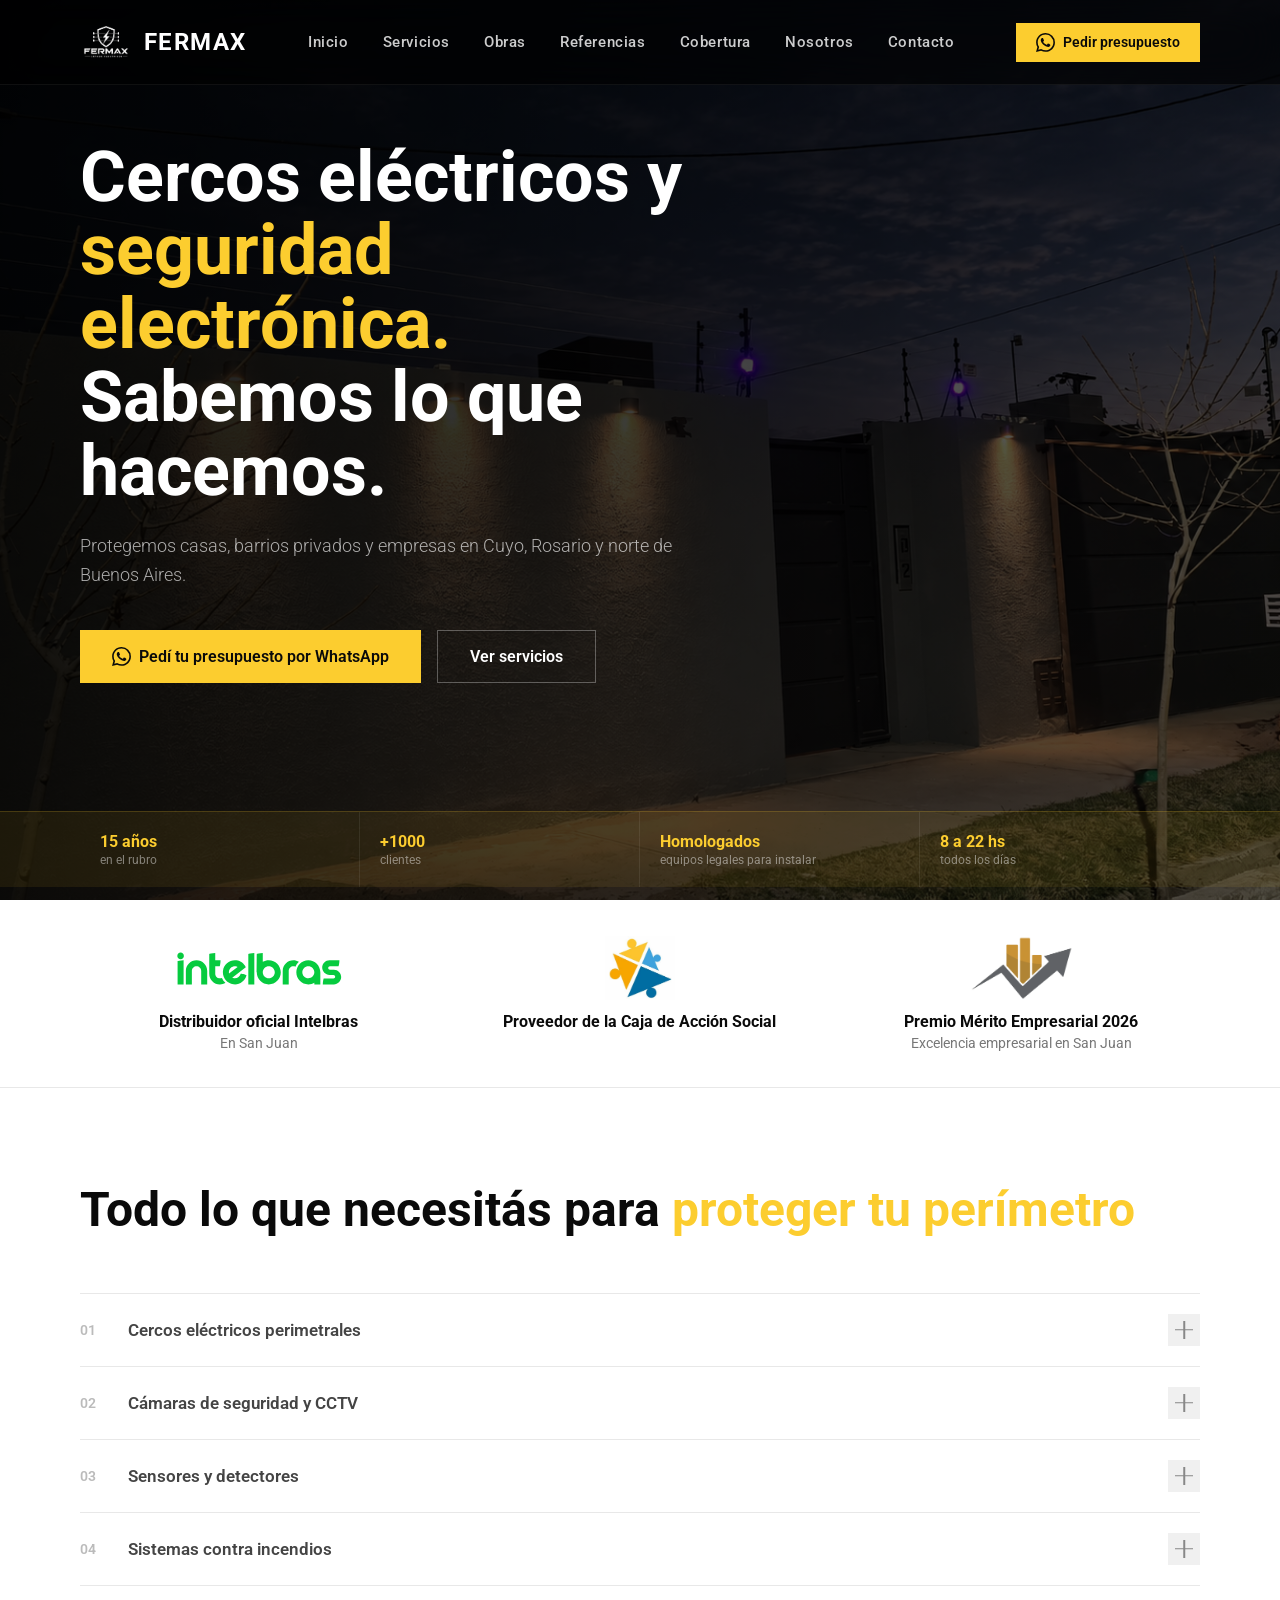
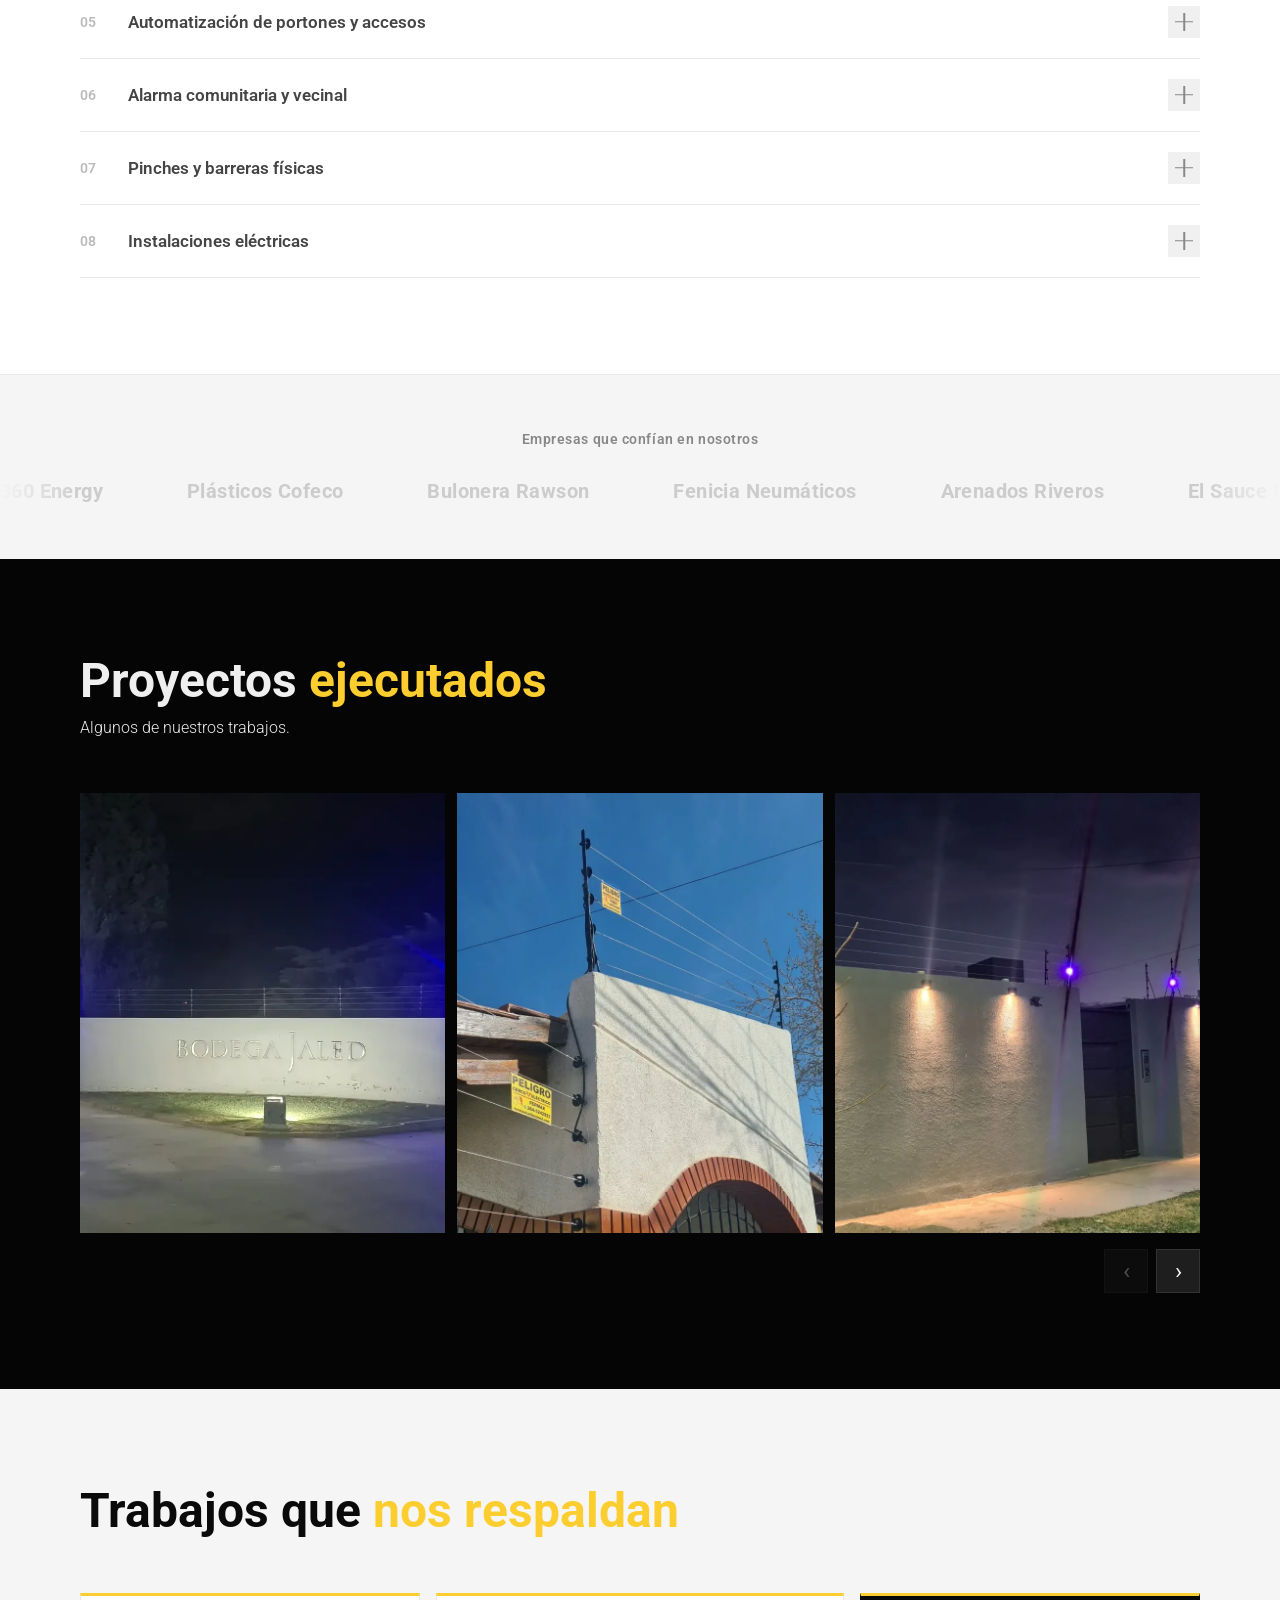
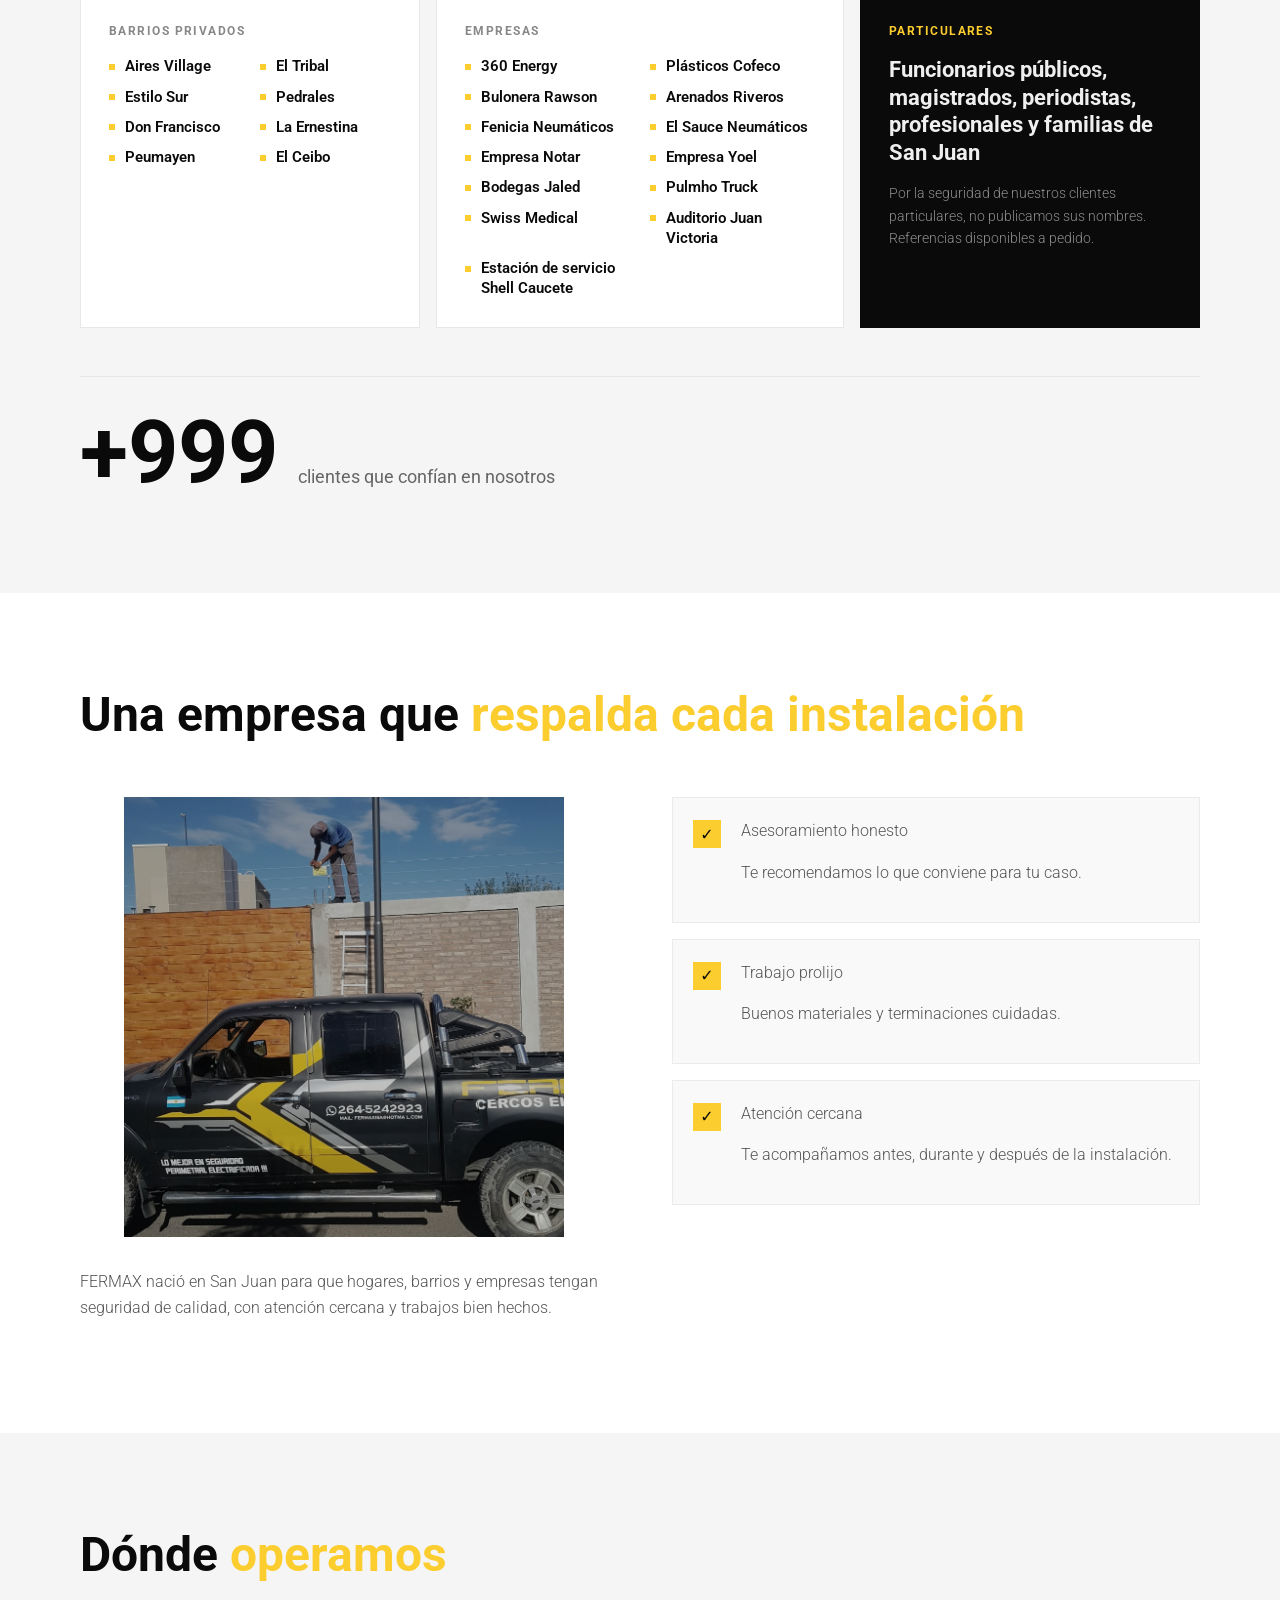
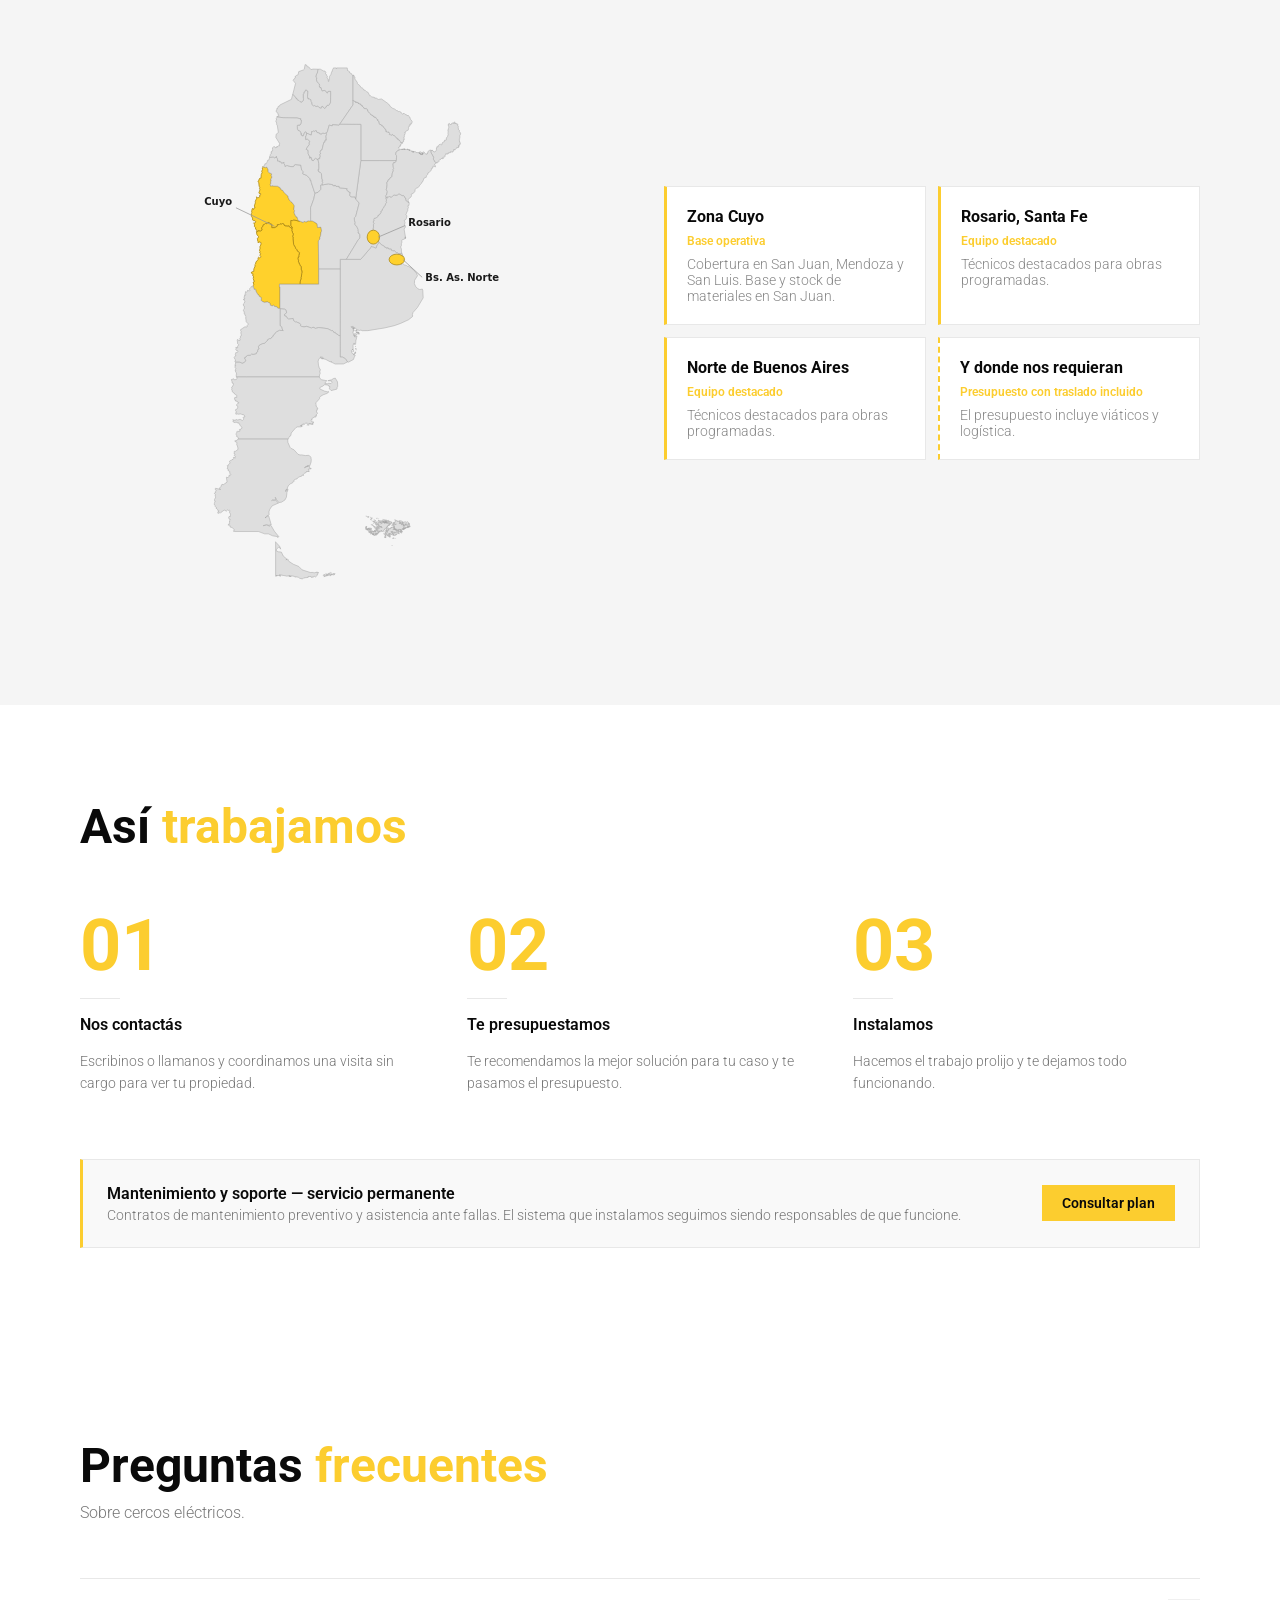
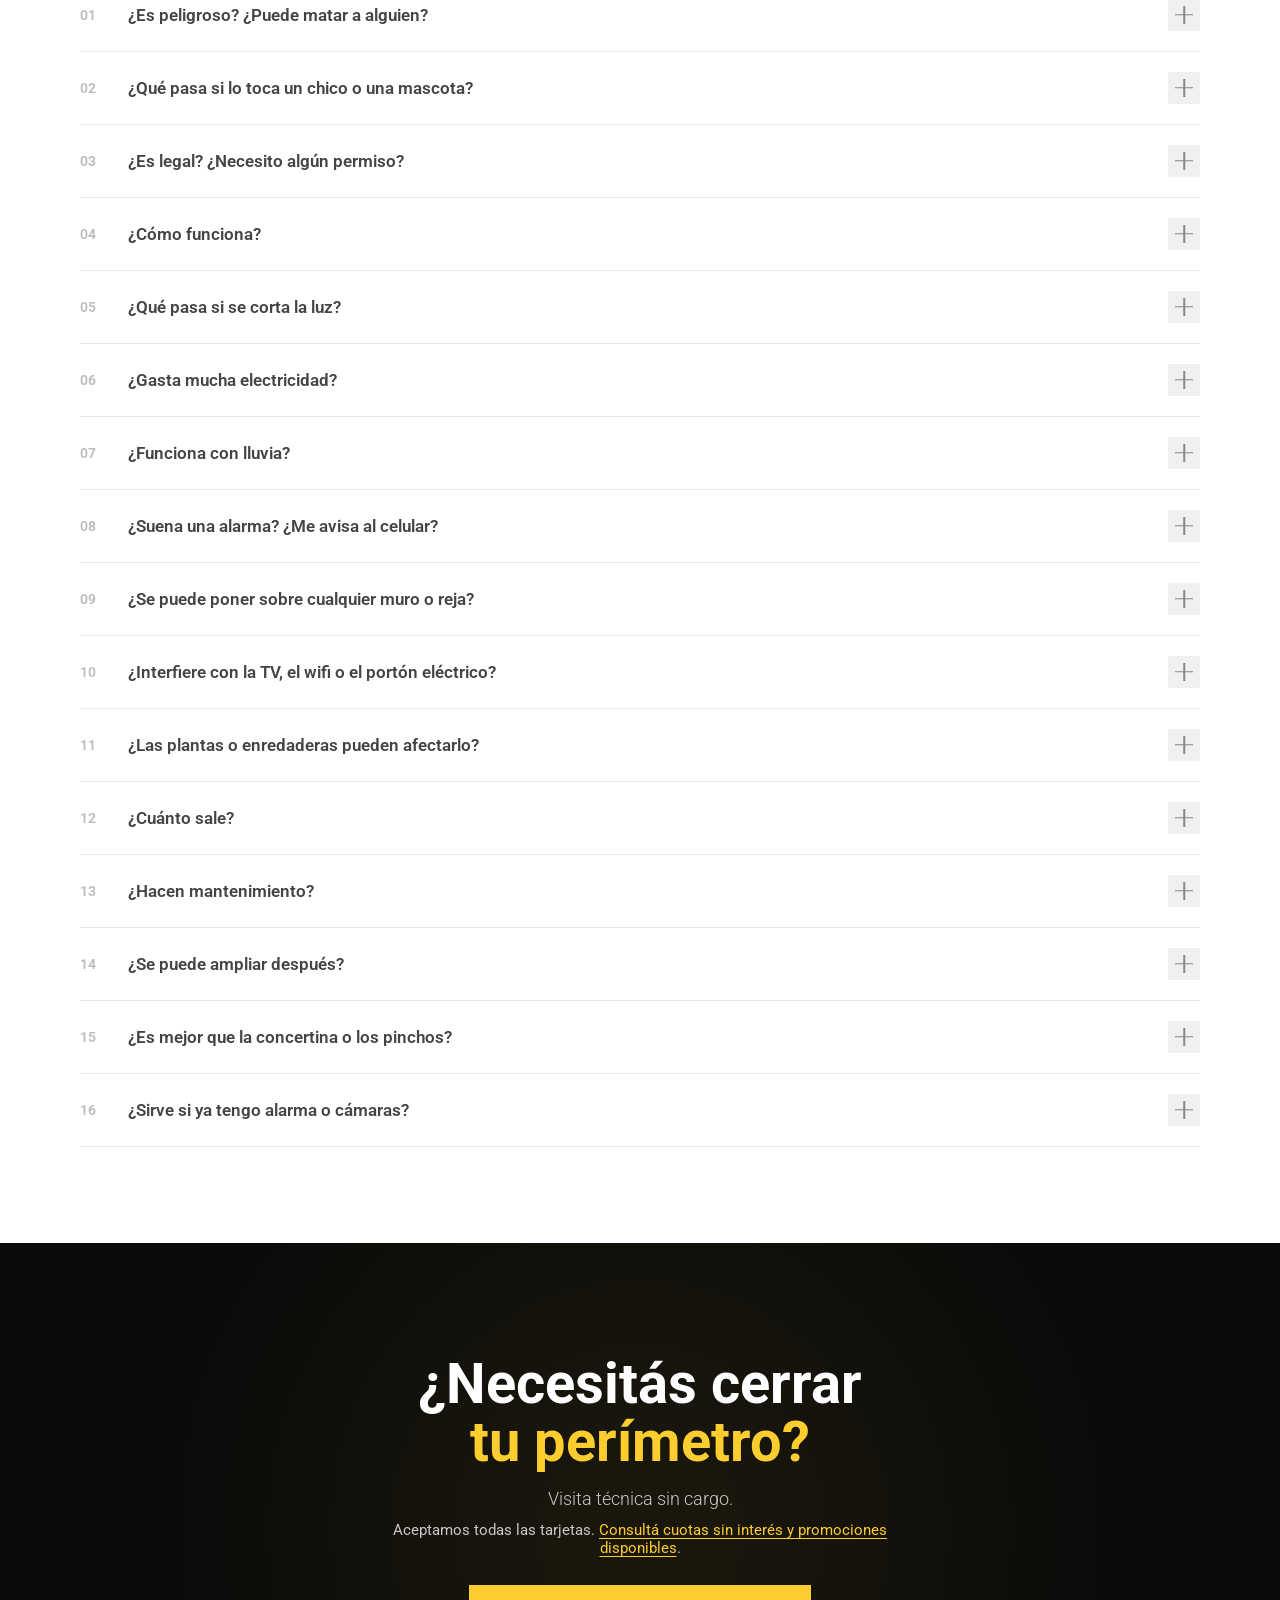
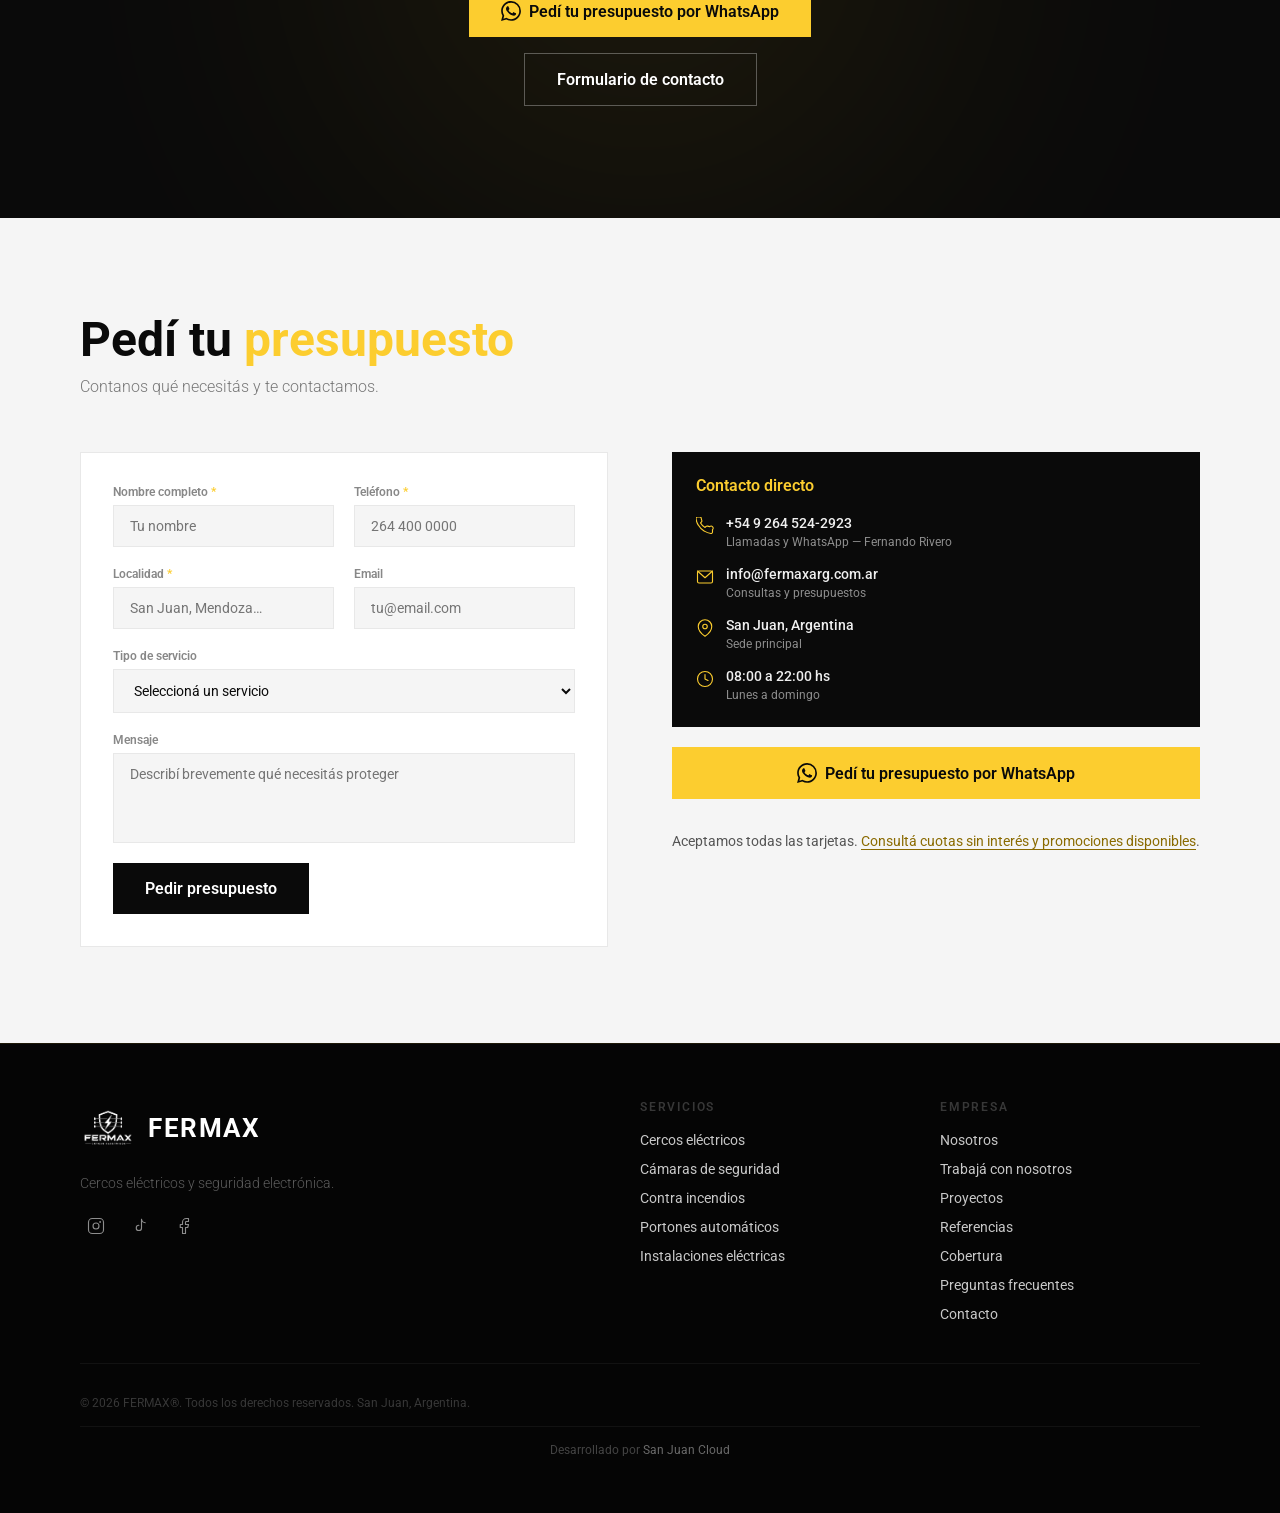
==== commit cb57b5ba: "feat: FAQ, carrusel de obras, formulario por WhatsApp y ajustes - Preguntas frecuentes sobre cercos " ====
--- a/index.html
+++ b/index.html
@@ -43,11 +43,12 @@
 <link rel="preconnect" href="https://fonts.googleapis.com">
 <link rel="preconnect" href="https://fonts.gstatic.com" crossorigin>
 <link href="https://fonts.googleapis.com/css2?family=Roboto:ital,wght@0,300;0,400;0,500;0,700;1,400&display=swap" rel="stylesheet">
-<link href="https://fonts.cdnfonts.com/css/sansation" rel="stylesheet">
+
 
 <!-- El ?v= obliga al navegador a bajar la versión nueva en vez de la guardada
      en caché. Subir el número cada vez que se toca styles.css o main.js. -->
-<link rel="stylesheet" href="styles.css?v=17">
+<link href="https://fonts.cdnfonts.com/css/sansation" rel="stylesheet">
+<link rel="stylesheet" href="styles.css?v=22">
 <!-- Marca que hay JS antes de pintar, para que las animaciones de scroll no parpadeen -->
 <script>document.documentElement.classList.add("js");</script>
 </head>
@@ -229,7 +230,7 @@
           <div class="accordion__panel-inner">
             <div class="accordion__text">
               <p>Detección temprana de incendios y sistemas de alerta para hogares y empresas.</p>            </div>
-            <div class="accordion__photo"><img src="https://images.unsplash.com/photo-1504307651254-35680f356dfd?w=900&h=500&fit=crop&auto=format" alt="Sistemas contra incendios"></div>
+            <div class="accordion__photo"><img src="assets/fotos/svc-incendios.webp" alt="Central de incendio, pulsador y extintor" loading="lazy"></div>
           </div>
         </div>
       </div>
@@ -312,6 +313,8 @@
       <span class="clients__item">Empresa Notar</span>
       <span class="clients__item">Shell Caucete</span>
       <span class="clients__item">Empresa Yoel</span>
+      <span class="clients__item">Pulmho Truck</span>
+      <span class="clients__item">Swiss Medical</span>
     </div>
   </div>
 </section>
@@ -327,7 +330,13 @@
       <h2>Proyectos <span class="text-yellow">ejecutados</span></h2>
       <p class="section__sub">Algunos de nuestros trabajos.</p>
     </div>
-    <div class="obras__grid" id="obrasGrid"><!-- generado por main.js --></div>
+    <div class="obras__carousel">
+      <div class="obras__grid" id="obrasGrid" tabindex="0" aria-label="Galería de obras"><!-- generado por main.js --></div>
+      <div class="obras__arrows">
+        <button type="button" id="obrasPrev" aria-label="Anterior">‹</button>
+        <button type="button" id="obrasNext" aria-label="Siguiente">›</button>
+      </div>
+    </div>
   </div>
 
   <!-- Lightbox (oculto por defecto, se activa con JS) -->
@@ -400,6 +409,9 @@
           <li>Empresa Notar</li>
           <li>Empresa Yoel</li>
           <li>Bodegas Jaled</li>
+          <li>Pulmho Truck</li>
+          <li>Swiss Medical</li>
+          <li>Auditorio Juan Victoria</li>
           <li>Estación de servicio Shell Caucete</li>
         </ul>
       </div>
@@ -529,18 +541,94 @@
 <!-- ==========================================================================
      CTA FINAL
      ========================================================================== -->
-<!-- Espacios preparados: completar con testimonios autorizados y respuestas confirmadas. -->
-<section id="testimonios" class="section section--white">
+<!-- Testimonios: sección quitada por ahora (sin reseñas autorizadas). -->
+<!-- FAQ: sin plazos, garantía ni cuotas hasta que el cliente los confirme. -->
+<section id="preguntas-frecuentes" class="section section--white">
   <div class="container">
-    <div class="section__head"><h2>Lo que dicen <span class="text-yellow">nuestros clientes</span></h2></div>
-    <div class="content-pending"><p>Próximamente compartiremos testimonios de nuestros clientes.</p></div>
-  </div>
-</section>
-<section id="preguntas-frecuentes" class="section section--gray">
-  <div class="container">
-    <div class="section__head"><h2>Preguntas <span class="text-yellow">frecuentes</span></h2></div>
-    <div class="content-pending"><p>Estamos preparando las respuestas sobre instalación, mantenimiento, garantía y servicio posterior.</p></div>
-    <!-- Temas pendientes de confirmar: presupuesto, plazos de instalación, cortes de luz, mantenimiento, alcance y duración de garantía, asistencia después de instalar. No publicar condiciones sin confirmar. -->
+    <div class="section__head"><h2>Preguntas <span class="text-yellow">frecuentes</span></h2><p class="section__sub">Sobre cercos eléctricos.</p></div>
+    <div class="accordion faq" id="faq">
+
+      <div class="accordion__item">
+        <button class="accordion__trigger" type="button"><span class="accordion__left"><span class="accordion__num">01</span><span class="accordion__title">¿Es peligroso? ¿Puede matar a alguien?</span></span><span class="accordion__icon"></span></button>
+        <div class="accordion__panel"><div class="accordion__panel-inner"><div class="accordion__text"><p>No. Emite pulsos de alto voltaje pero de muy bajo amperaje y energía limitada. La descarga es fuerte y disuasiva, pero no letal.</p></div></div></div>
+      </div>
+
+      <div class="accordion__item">
+        <button class="accordion__trigger" type="button"><span class="accordion__left"><span class="accordion__num">02</span><span class="accordion__title">¿Qué pasa si lo toca un chico o una mascota?</span></span><span class="accordion__icon"></span></button>
+        <div class="accordion__panel"><div class="accordion__panel-inner"><div class="accordion__text"><p>Siente un golpe desagradable y se aleja. Los pulsos son intermitentes, lo que permite soltarse. Además se instala en altura, fuera del alcance del público.</p></div></div></div>
+      </div>
+
+      <div class="accordion__item">
+        <button class="accordion__trigger" type="button"><span class="accordion__left"><span class="accordion__num">03</span><span class="accordion__title">¿Es legal? ¿Necesito algún permiso?</span></span><span class="accordion__icon"></span></button>
+        <div class="accordion__panel"><div class="accordion__panel-inner"><div class="accordion__text"><p>Es legal siempre que cumpla las normas de seguridad eléctrica. Algunos municipios tienen ordenanzas propias, así que conviene consultar en el tuyo. Te asesoramos en la visita técnica.</p></div></div></div>
+      </div>
+
+      <div class="accordion__item">
+        <button class="accordion__trigger" type="button"><span class="accordion__left"><span class="accordion__num">04</span><span class="accordion__title">¿Cómo funciona?</span></span><span class="accordion__icon"></span></button>
+        <div class="accordion__panel"><div class="accordion__panel-inner"><div class="accordion__text"><p>Un energizador envía pulsos eléctricos por los hilos. Si alguien corta un cable o lo pone a tierra, se activa la alarma.</p></div></div></div>
+      </div>
+
+      <div class="accordion__item">
+        <button class="accordion__trigger" type="button"><span class="accordion__left"><span class="accordion__num">05</span><span class="accordion__title">¿Qué pasa si se corta la luz?</span></span><span class="accordion__icon"></span></button>
+        <div class="accordion__panel"><div class="accordion__panel-inner"><div class="accordion__text"><p>Los equipos tienen batería de respaldo que lo mantiene funcionando.</p></div></div></div>
+      </div>
+
+      <div class="accordion__item">
+        <button class="accordion__trigger" type="button"><span class="accordion__left"><span class="accordion__num">06</span><span class="accordion__title">¿Gasta mucha electricidad?</span></span><span class="accordion__icon"></span></button>
+        <div class="accordion__panel"><div class="accordion__panel-inner"><div class="accordion__text"><p>Muy poca, similar a una lamparita de bajo consumo.</p></div></div></div>
+      </div>
+
+      <div class="accordion__item">
+        <button class="accordion__trigger" type="button"><span class="accordion__left"><span class="accordion__num">07</span><span class="accordion__title">¿Funciona con lluvia?</span></span><span class="accordion__icon"></span></button>
+        <div class="accordion__panel"><div class="accordion__panel-inner"><div class="accordion__text"><p>Sí. Una instalación correcta funciona con lluvia y humedad.</p></div></div></div>
+      </div>
+
+      <div class="accordion__item">
+        <button class="accordion__trigger" type="button"><span class="accordion__left"><span class="accordion__num">08</span><span class="accordion__title">¿Suena una alarma? ¿Me avisa al celular?</span></span><span class="accordion__icon"></span></button>
+        <div class="accordion__panel"><div class="accordion__panel-inner"><div class="accordion__text"><p>Tiene sirena propia y puede conectarse a la alarma de la casa, a un servicio de monitoreo o a una app.</p></div></div></div>
+      </div>
+
+      <div class="accordion__item">
+        <button class="accordion__trigger" type="button"><span class="accordion__left"><span class="accordion__num">09</span><span class="accordion__title">¿Se puede poner sobre cualquier muro o reja?</span></span><span class="accordion__icon"></span></button>
+        <div class="accordion__panel"><div class="accordion__panel-inner"><div class="accordion__text"><p>Casi siempre. Usamos soportes rectos, en ángulo o en "L" según el caso.</p></div></div></div>
+      </div>
+
+      <div class="accordion__item">
+        <button class="accordion__trigger" type="button"><span class="accordion__left"><span class="accordion__num">10</span><span class="accordion__title">¿Interfiere con la TV, el wifi o el portón eléctrico?</span></span><span class="accordion__icon"></span></button>
+        <div class="accordion__panel"><div class="accordion__panel-inner"><div class="accordion__text"><p>No, si está bien instalado y con una correcta puesta a tierra.</p></div></div></div>
+      </div>
+
+      <div class="accordion__item">
+        <button class="accordion__trigger" type="button"><span class="accordion__left"><span class="accordion__num">11</span><span class="accordion__title">¿Las plantas o enredaderas pueden afectarlo?</span></span><span class="accordion__icon"></span></button>
+        <div class="accordion__panel"><div class="accordion__panel-inner"><div class="accordion__text"><p>Sí. Si tocan los hilos generan pérdida de potencia y falsas alarmas, por eso hay que mantenerlas podadas.</p></div></div></div>
+      </div>
+
+      <div class="accordion__item">
+        <button class="accordion__trigger" type="button"><span class="accordion__left"><span class="accordion__num">12</span><span class="accordion__title">¿Cuánto sale?</span></span><span class="accordion__icon"></span></button>
+        <div class="accordion__panel"><div class="accordion__panel-inner"><div class="accordion__text"><p>Depende de los metros a cubrir y del equipo. La visita técnica y el presupuesto son sin cargo.</p></div></div></div>
+      </div>
+
+      <div class="accordion__item">
+        <button class="accordion__trigger" type="button"><span class="accordion__left"><span class="accordion__num">13</span><span class="accordion__title">¿Hacen mantenimiento?</span></span><span class="accordion__icon"></span></button>
+        <div class="accordion__panel"><div class="accordion__panel-inner"><div class="accordion__text"><p>Sí, con revisiones periódicas y asistencia ante fallas.</p></div></div></div>
+      </div>
+
+      <div class="accordion__item">
+        <button class="accordion__trigger" type="button"><span class="accordion__left"><span class="accordion__num">14</span><span class="accordion__title">¿Se puede ampliar después?</span></span><span class="accordion__icon"></span></button>
+        <div class="accordion__panel"><div class="accordion__panel-inner"><div class="accordion__text"><p>Sí, se pueden agregar metros o zonas.</p></div></div></div>
+      </div>
+
+      <div class="accordion__item">
+        <button class="accordion__trigger" type="button"><span class="accordion__left"><span class="accordion__num">15</span><span class="accordion__title">¿Es mejor que la concertina o los pinchos?</span></span><span class="accordion__icon"></span></button>
+        <div class="accordion__panel"><div class="accordion__panel-inner"><div class="accordion__text"><p>El cerco eléctrico suma alarma y tiene una estética más prolija. La concertina es más barata, pero es solo una barrera física.</p></div></div></div>
+      </div>
+
+      <div class="accordion__item">
+        <button class="accordion__trigger" type="button"><span class="accordion__left"><span class="accordion__num">16</span><span class="accordion__title">¿Sirve si ya tengo alarma o cámaras?</span></span><span class="accordion__icon"></span></button>
+        <div class="accordion__panel"><div class="accordion__panel-inner"><div class="accordion__text"><p>Sí. Funciona como primera barrera en el perímetro y se integra con ambos sistemas.</p></div></div></div>
+      </div>
+
+    </div>
   </div>
 </section>
 
@@ -620,9 +708,10 @@
         <!-- Mensaje de éxito, oculto hasta que se envía el formulario -->
         <div class="form-success" id="formSuccess" hidden>
           <div class="form-success__icon">✓</div>
-          <h3>Recibimos tu consulta</h3>
-          <p>Te vamos a contactar a la brevedad. Si preferís, también podés escribirnos por WhatsApp.</p>
-          <button type="button" class="link-reset" id="formReset">Enviar otra consulta</button>
+          <h3>Ya casi está</h3>
+          <p>Se abrió WhatsApp con tu consulta. Tocá <strong>enviar</strong> para que nos llegue. Si no se abrió, usá el botón.</p>
+          <a class="btn btn--yellow" id="formWaLink" href="https://wa.me/5492645242923" target="_blank" rel="noopener noreferrer">Abrir WhatsApp</a>
+          <button type="button" class="link-reset" id="formReset">Hacer otra consulta</button>
         </div>
       </div>
 
@@ -695,7 +784,6 @@
           <li><a href="#obras">Proyectos</a></li>
           <li><a href="#referencias">Referencias</a></li>
           <li><a href="#cobertura">Cobertura</a></li>
-          <li><a href="#testimonios">Testimonios</a></li>
           <li><a href="#preguntas-frecuentes">Preguntas frecuentes</a></li>
           <li><a href="#contacto">Contacto</a></li>
         </ul>
@@ -709,6 +797,6 @@
   </div>
 </footer>
 
-<script src="main.js?v=10"></script>
+<script src="main.js?v=16"></script>
 </body>
 </html>
--- a/styles.css
+++ b/styles.css
@@ -472,29 +472,48 @@
    ========================================================================== */
 
 .obras__grid {
-  display: grid;
-  grid-template-columns: 1fr;
-  gap: 2px;
-}
-@media (min-width: 768px) {
-  .obras__grid { grid-template-columns: repeat(3, 1fr); grid-auto-rows: 260px; }
-}
-
+  display: flex;
+  gap: 12px;
+  overflow-x: auto;
+  scroll-snap-type: x mandatory;
+  scroll-padding-left: 0;
+  -webkit-overflow-scrolling: touch;
+  scrollbar-width: none;
+}
+.obras__grid::-webkit-scrollbar { display: none; }
+
+.obras__grid { cursor: grab; }
+.obras__grid.is-dragging { cursor: grabbing; scroll-snap-type: none; scroll-behavior: auto; user-select: none; }
 .obra-card {
   position: relative;
   overflow: hidden;
-  cursor: pointer;
-  min-height: 260px;
-}
-.obra-card--tall { min-height: 520px; }
+  cursor: inherit;
+  flex: 0 0 85%;
+  height: 360px;
+  scroll-snap-align: start;
+}
 @media (min-width: 768px) {
-  .obra-card--tall { grid-row: span 2; }
-}
+  .obra-card { flex-basis: calc((100% - 12px) / 2); height: 440px; }
+}
+@media (min-width: 1100px) {
+  .obra-card { flex-basis: calc((100% - 24px) / 3); }
+}
+
+.obras__arrows { display: flex; justify-content: flex-end; gap: 8px; margin-top: 16px; }
+.obras__arrows button {
+  width: 44px; height: 44px;
+  background: #1e1e1e; color: #efefef;
+  border: 1px solid #333;
+  font-size: 24px; line-height: 1;
+  transition: background-color .2s, color .2s, opacity .2s;
+}
+.obras__arrows button:hover:not(:disabled) { background: var(--yellow); color: var(--dark); border-color: var(--yellow); }
+.obras__arrows button:disabled { opacity: .3; cursor: default; }
 .obra-card img {
   position: absolute; inset: 0;
   width: 100%; height: 100%;
   object-fit: cover;
-  filter: brightness(0.45) saturate(0.6);
+  filter: none;
   transition: transform .5s;
 }
 .obra-card:hover img { transform: scale(1.05); }
@@ -540,8 +559,10 @@
 }
 .lightbox__close:hover { color: #efefef; }
 .lightbox__grid { display: grid; grid-template-columns: 1fr; }
+.lightbox__details[hidden], .lightbox__footer-actions .btn[hidden] { display: none; }
 @media (min-width: 1024px) {
   .lightbox__grid { grid-template-columns: 1fr 1fr; }
+  .lightbox__grid--solo { grid-template-columns: 1fr; }
 }
 .lightbox__media { display: flex; flex-direction: column; background: var(--dark-2); }
 .lightbox__photo-wrap { position: relative; aspect-ratio: 4/3; }
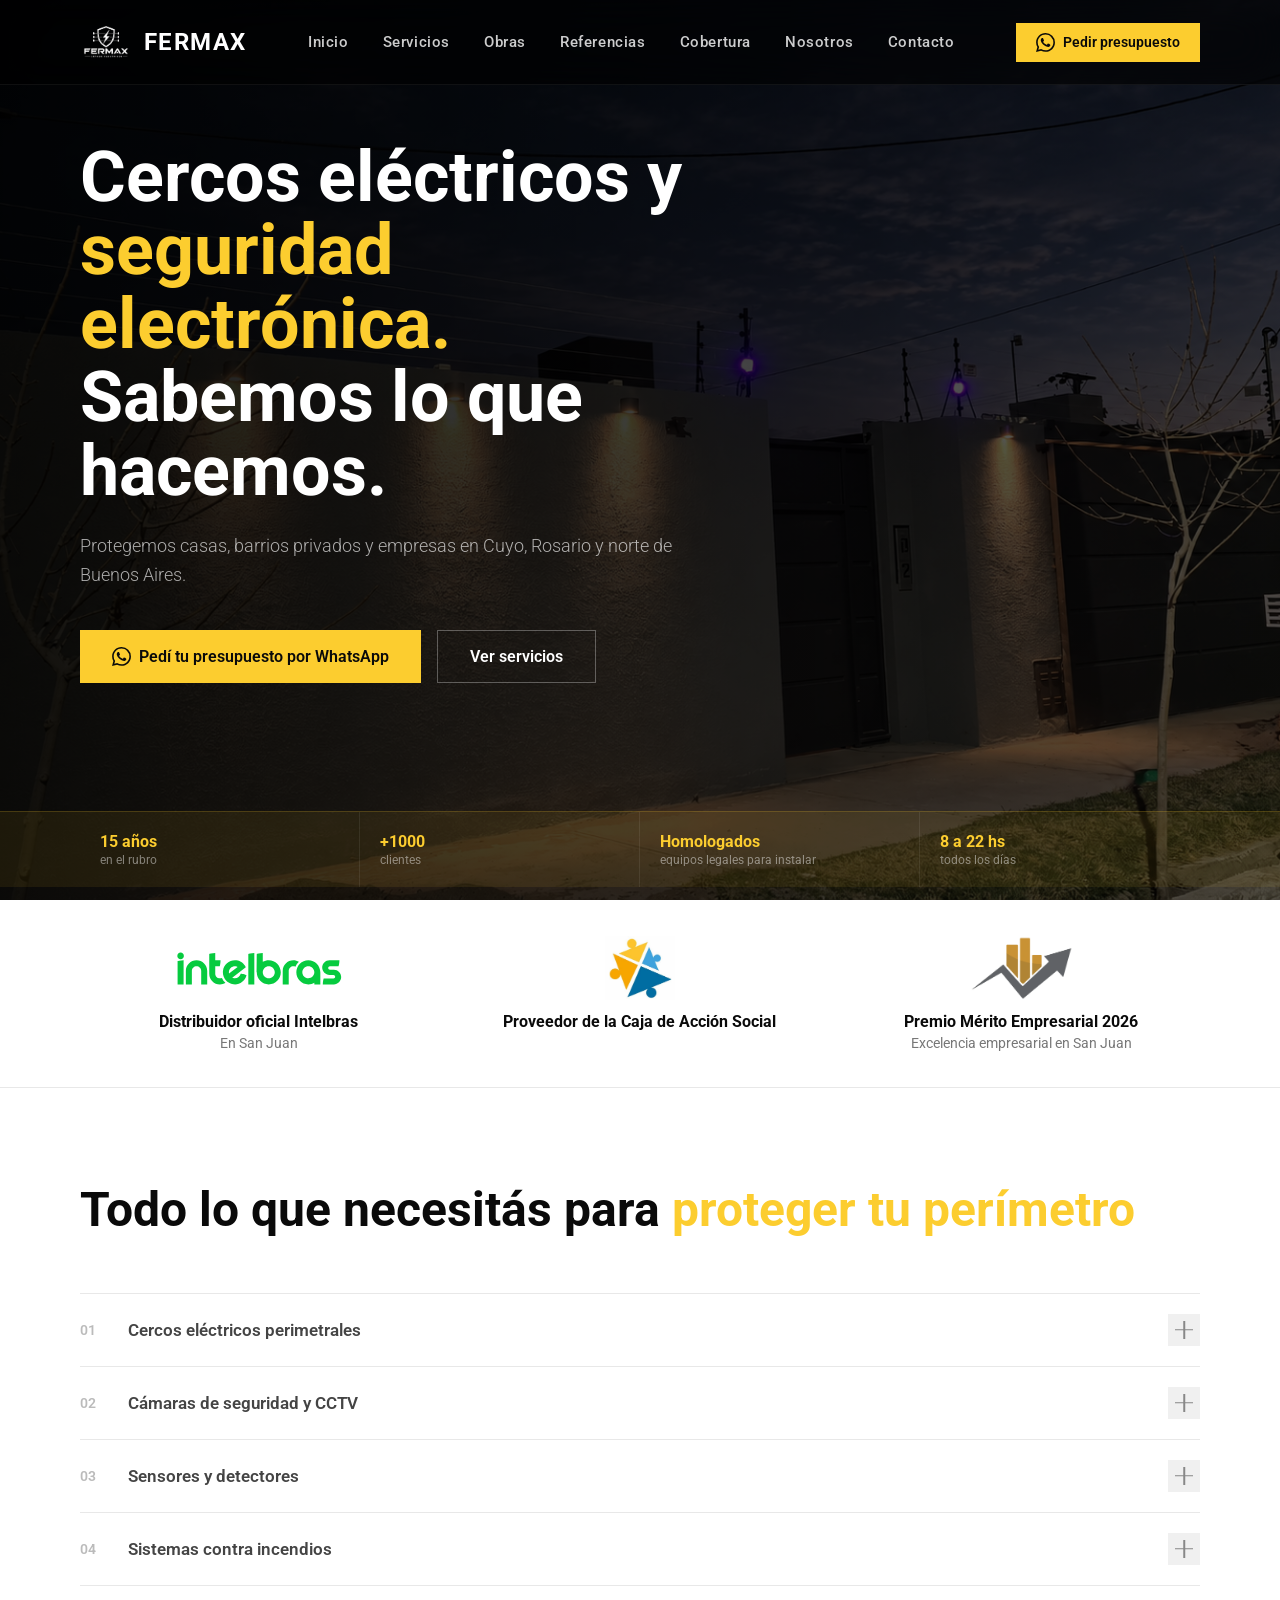
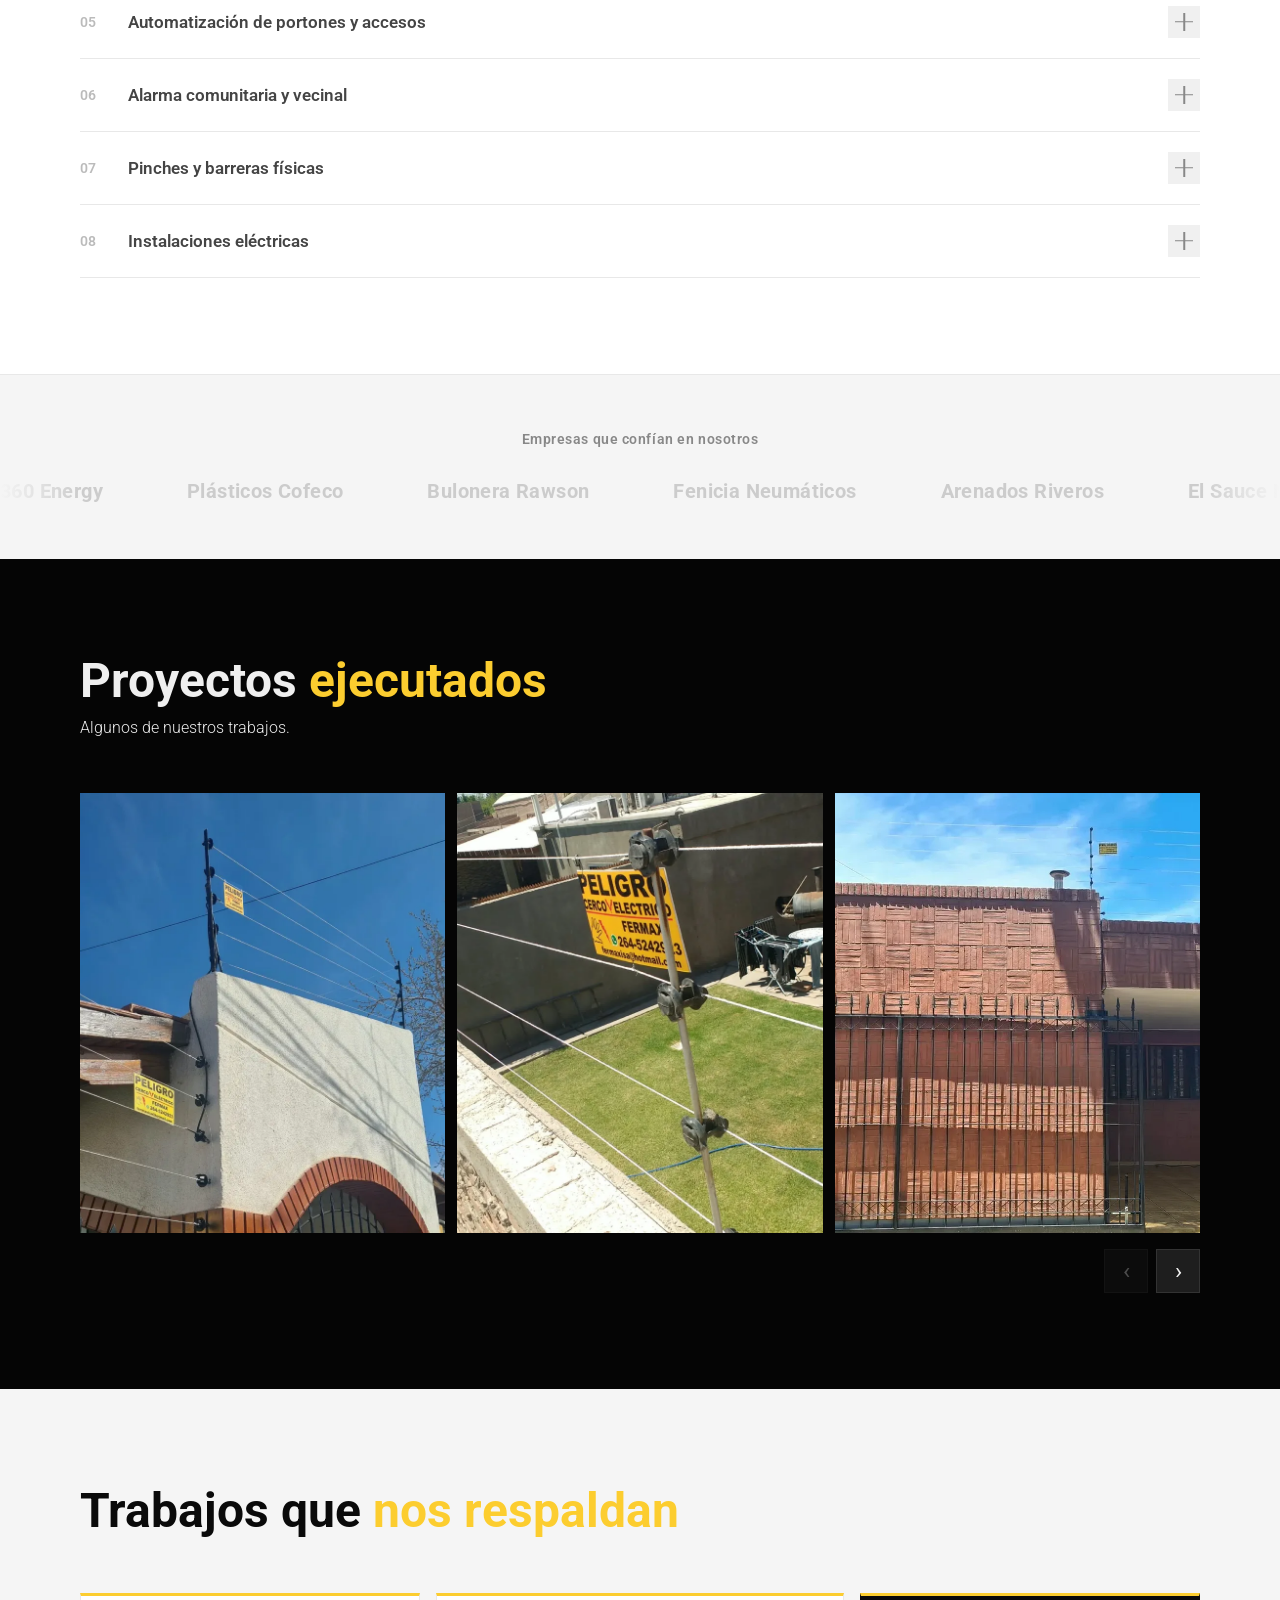
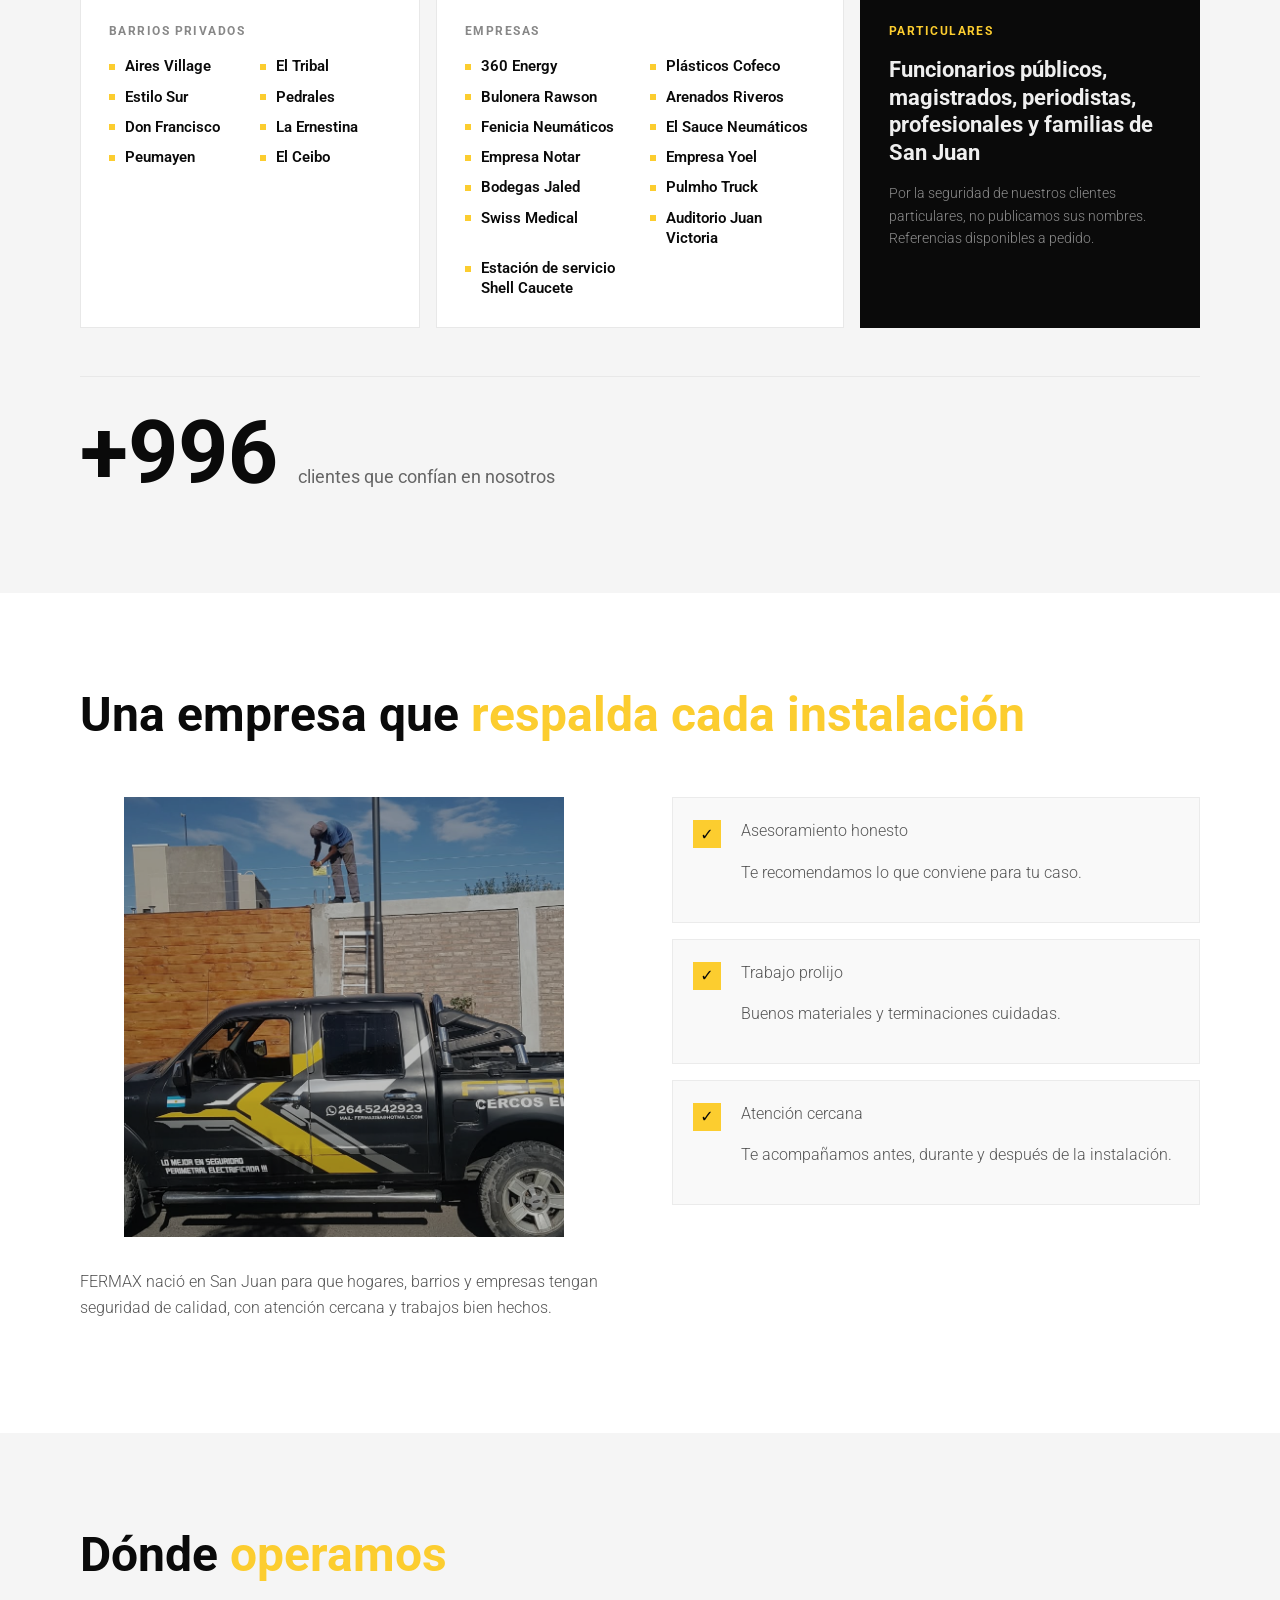
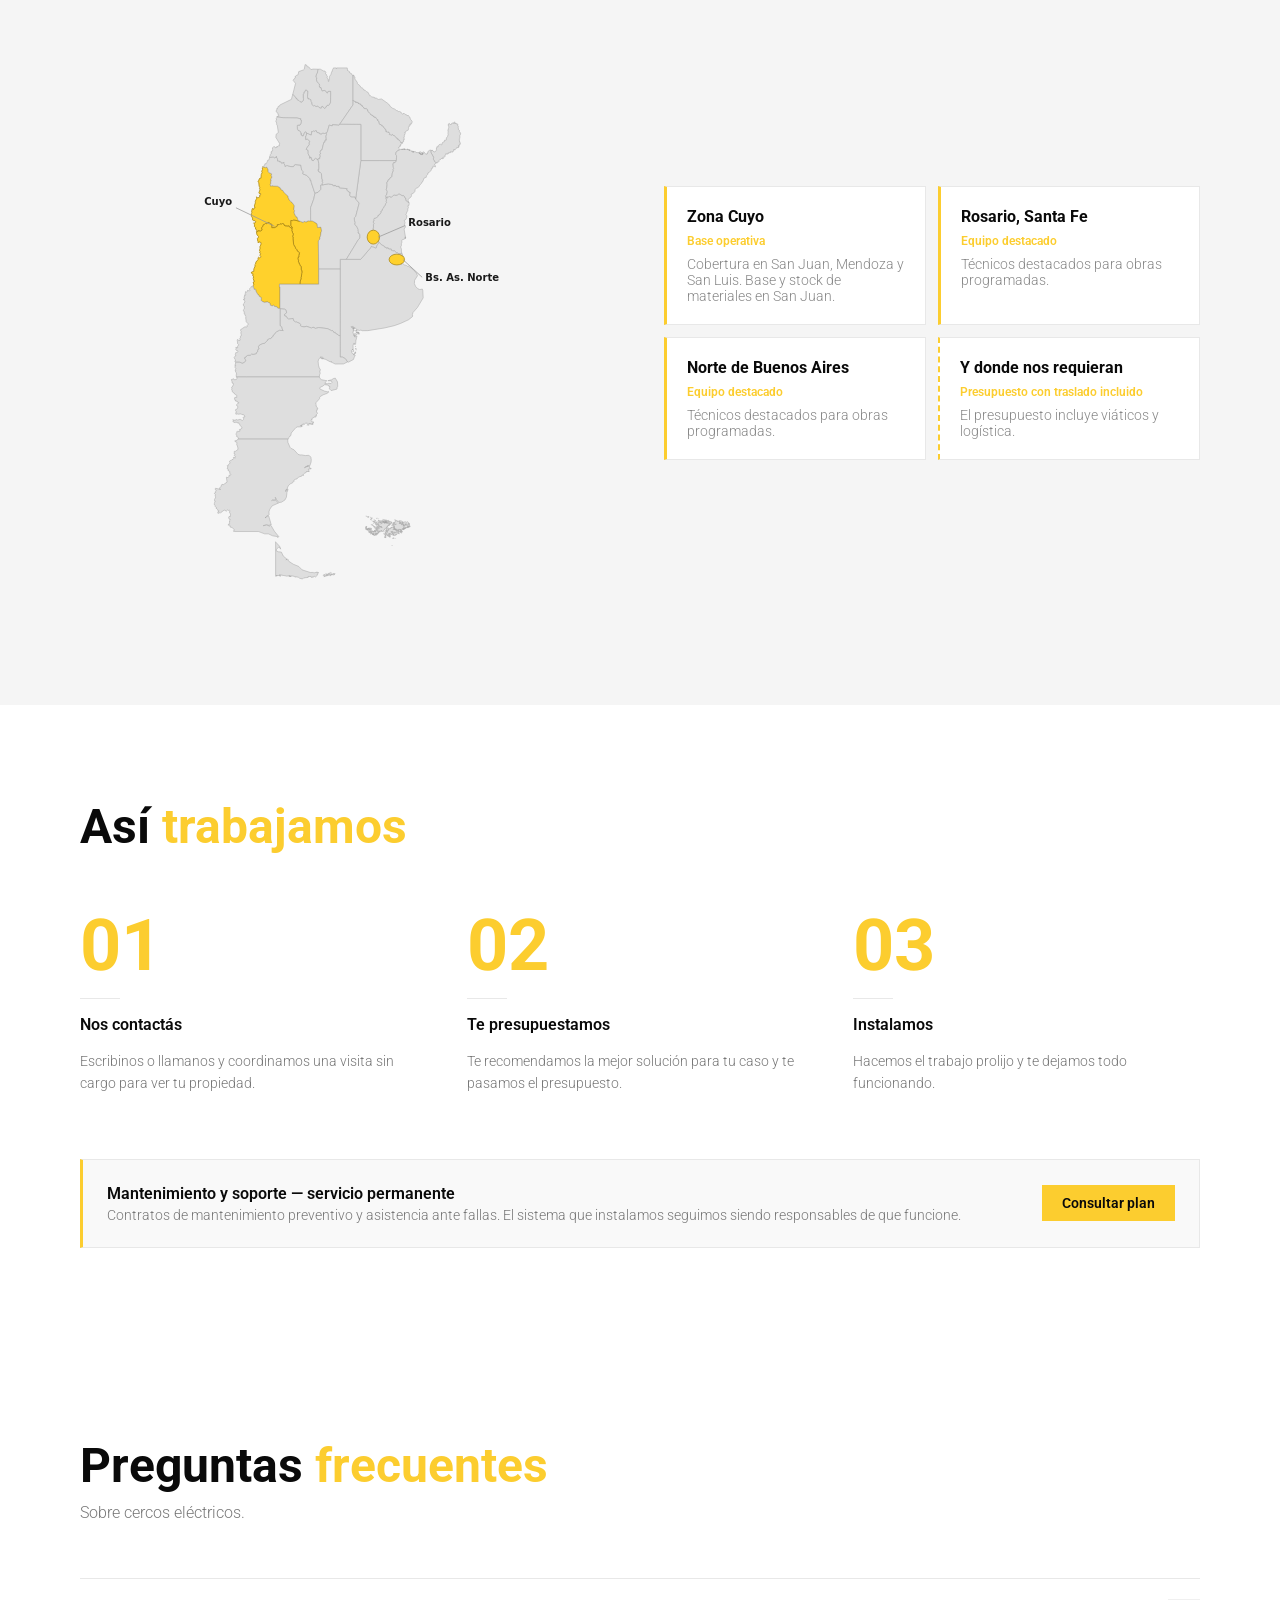
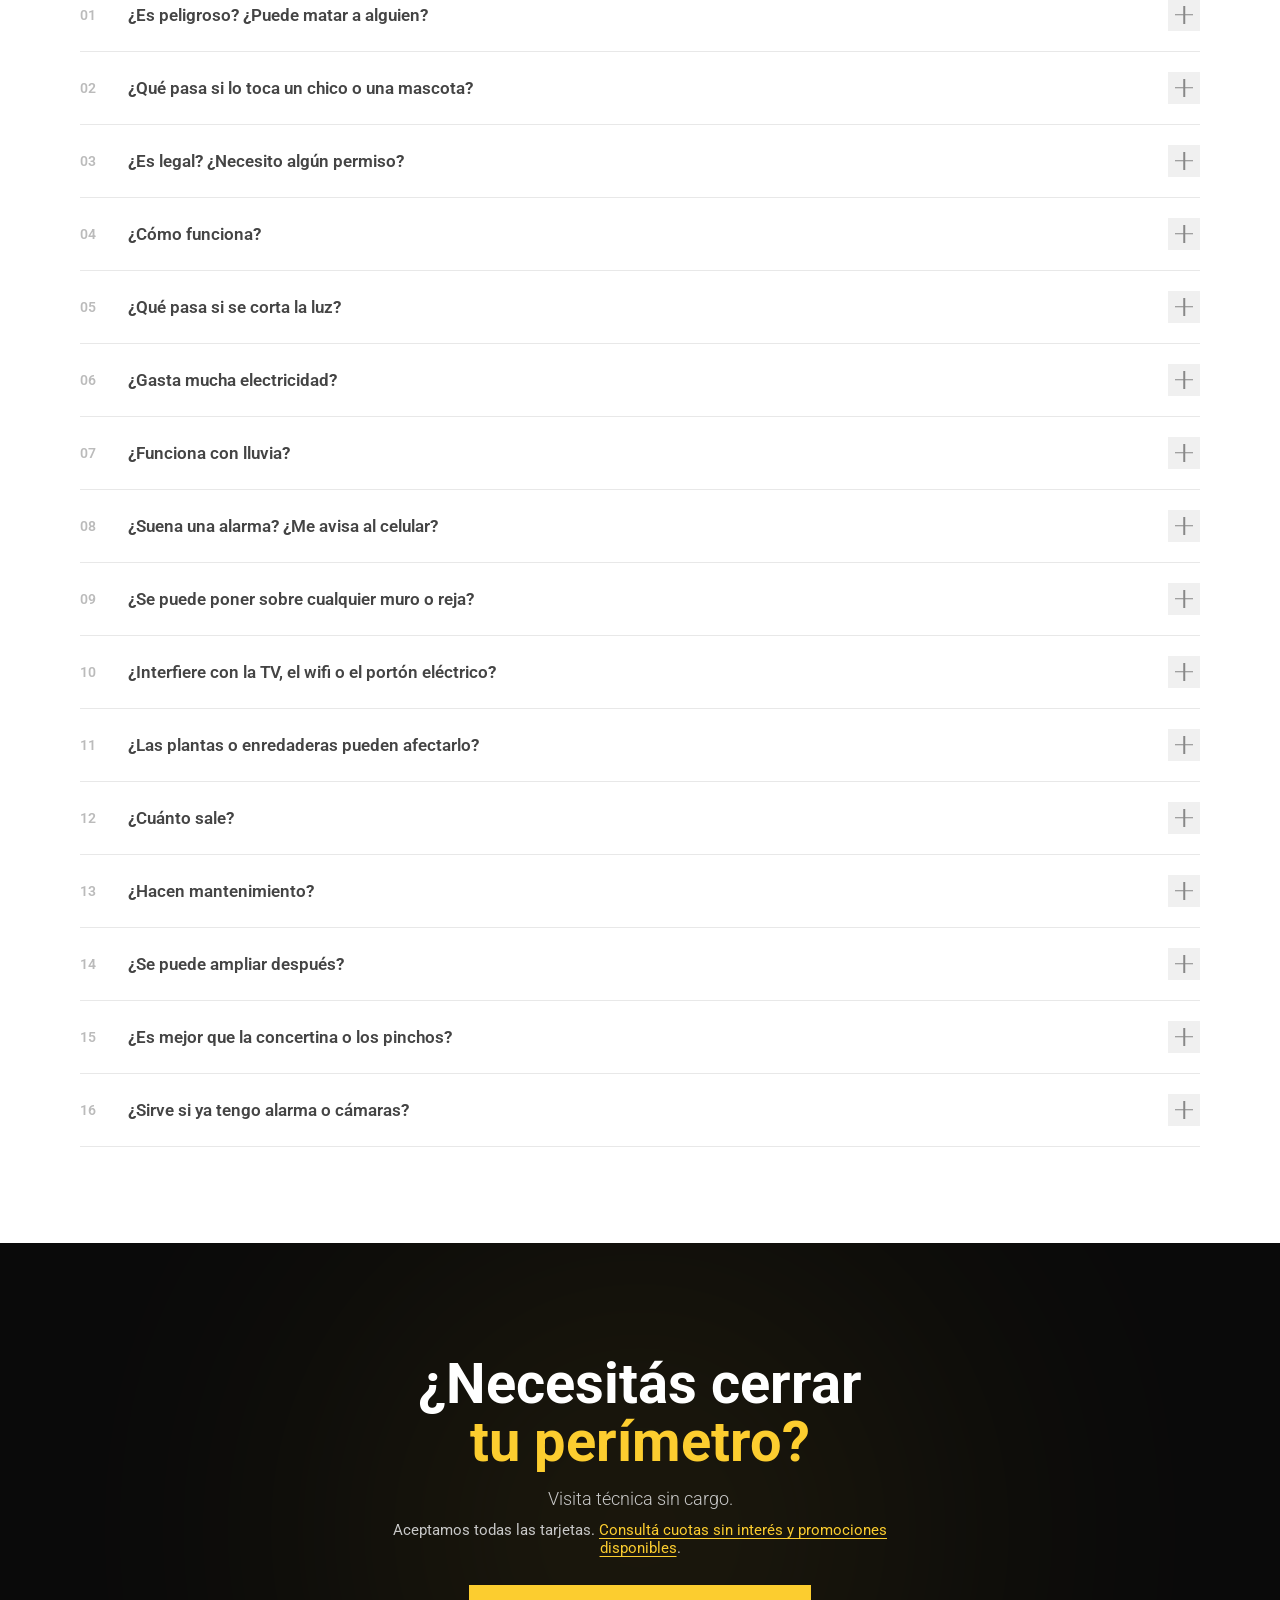
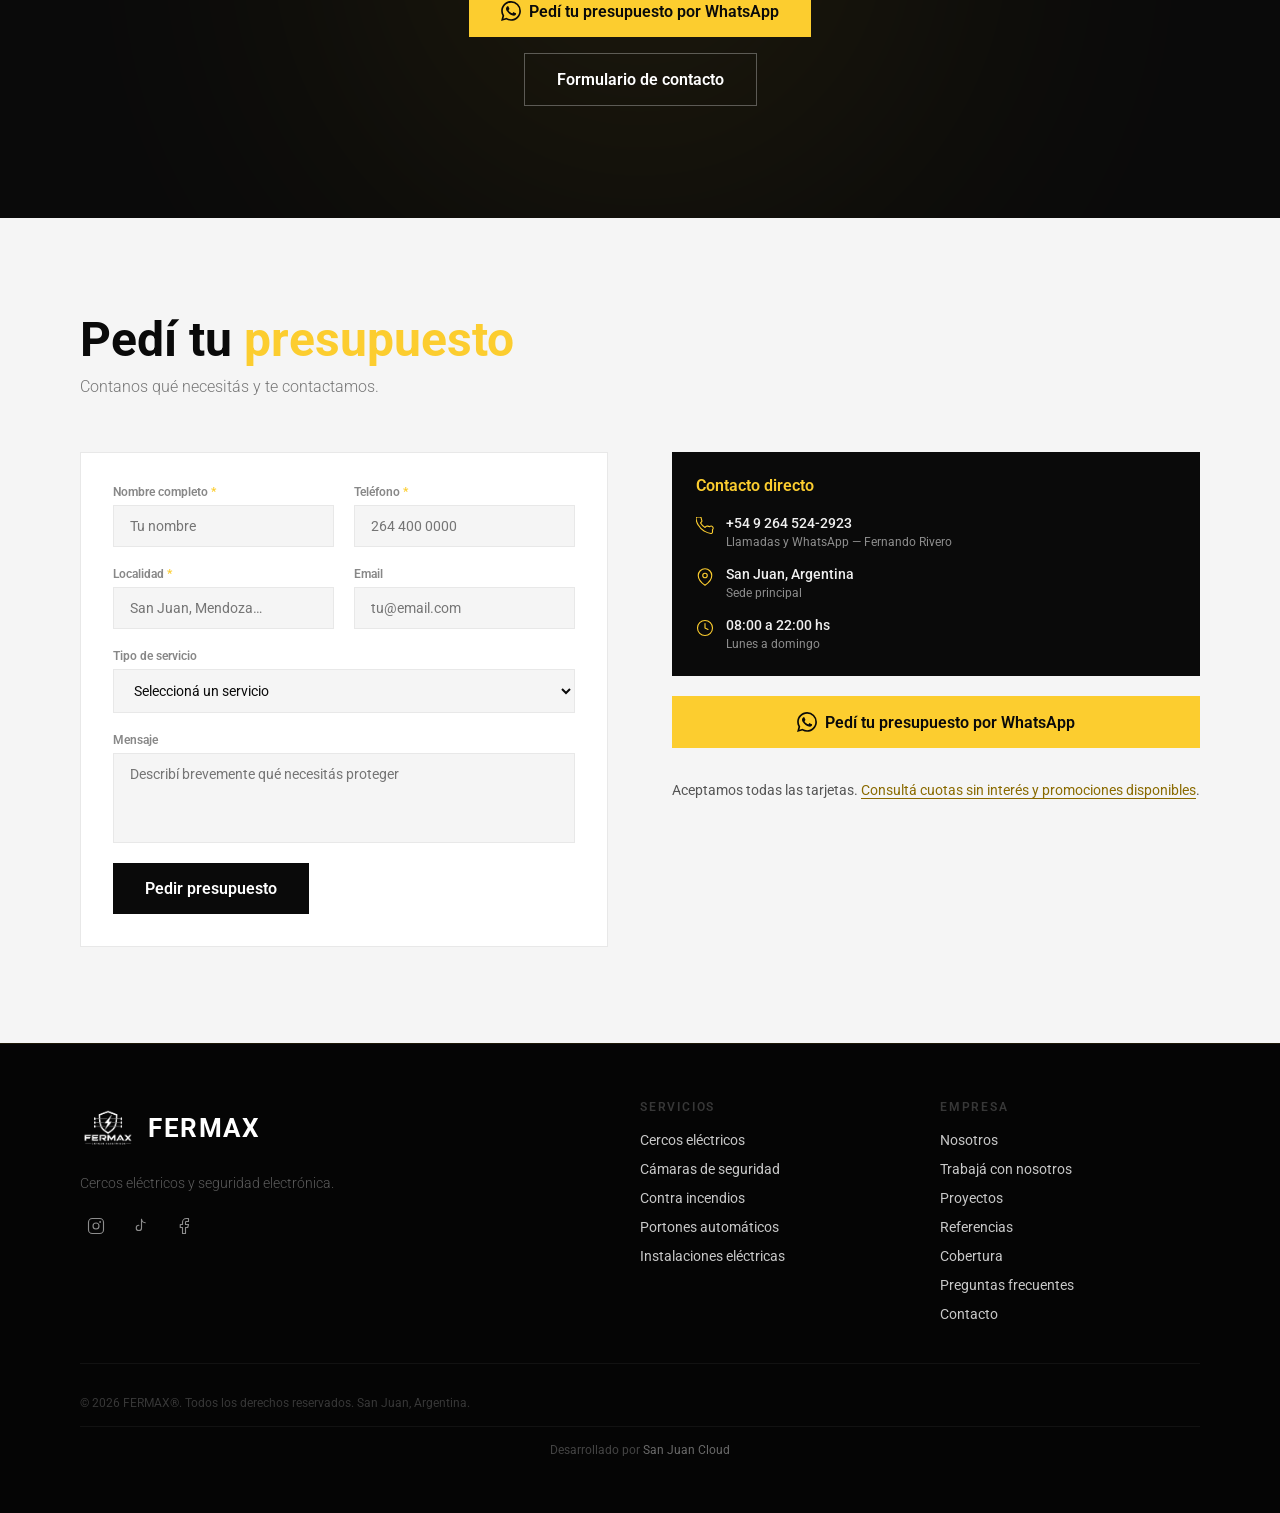
==== commit 242de099: "fix: ajustes de celular (galeria, signos, referencias) y mail oculto - Se oculta info@fermaxarg.com." ====
--- a/index.html
+++ b/index.html
@@ -48,7 +48,7 @@
 <!-- El ?v= obliga al navegador a bajar la versión nueva en vez de la guardada
      en caché. Subir el número cada vez que se toca styles.css o main.js. -->
 <link href="https://fonts.cdnfonts.com/css/sansation" rel="stylesheet">
-<link rel="stylesheet" href="styles.css?v=22">
+<link rel="stylesheet" href="styles.css?v=24">
 <!-- Marca que hay JS antes de pintar, para que las animaciones de scroll no parpadeen -->
 <script>document.documentElement.classList.add("js");</script>
 </head>
@@ -722,11 +722,12 @@
             <svg class="icon" viewBox="0 0 24 24" fill="none" stroke="currentColor" stroke-width="1.5" stroke-linecap="round" stroke-linejoin="round" width="18" height="18"><path d="M22 16.92v3a2 2 0 01-2.18 2 19.79 19.79 0 01-8.63-3.07A19.5 19.5 0 013.07 10.8 19.79 19.79 0 01.01 2.18 2 2 0 012 0h3a2 2 0 012 1.72c.127.96.361 1.903.7 2.81a2 2 0 01-.45 2.11L6.09 7.91a16 16 0 006 6l1.27-1.27a2 2 0 012.11-.45c.907.339 1.85.573 2.81.7A2 2 0 0122 16.92z"/></svg>
             <div><p>+54 9 264 524-2923</p><small>Llamadas y WhatsApp — Fernando Rivero</small></div>
           </a>
-          <!-- Email del dominio: solo recibe si se configura la casilla en el hosting/proveedor de correo -->
+          <!-- Mail oculto hasta que exista la casilla info@fermaxarg.com.ar (el dominio todavia no esta activo). Para mostrarlo, sacar este comentario.
           <a class="contact-card__item" href="mailto:info@fermaxarg.com.ar">
             <svg class="icon" viewBox="0 0 24 24" fill="none" stroke="currentColor" stroke-width="1.5" stroke-linecap="round" stroke-linejoin="round" width="18" height="18"><rect x="2" y="4" width="20" height="16" rx="2"/><polyline points="2,4 12,13 22,4"/></svg>
             <div><p>info@fermaxarg.com.ar</p><small>Consultas y presupuestos</small></div>
           </a>
+          -->
           <div class="contact-card__item">
             <svg class="icon" viewBox="0 0 24 24" fill="none" stroke="currentColor" stroke-width="1.5" stroke-linecap="round" stroke-linejoin="round" width="18" height="18"><path d="M21 10c0 7-9 13-9 13S3 17 3 10a9 9 0 0118 0z"/><circle cx="12" cy="10" r="3"/></svg>
             <div><p>San Juan, Argentina</p><small>Sede principal</small></div>
@@ -797,6 +798,6 @@
   </div>
 </footer>
 
-<script src="main.js?v=16"></script>
+<script src="main.js?v=17"></script>
 </body>
 </html>
--- a/styles.css
+++ b/styles.css
@@ -558,13 +558,13 @@
   transition: color .2s;
 }
 .lightbox__close:hover { color: #efefef; }
-.lightbox__grid { display: grid; grid-template-columns: 1fr; }
+.lightbox__grid { display: grid; grid-template-columns: minmax(0, 1fr); }
 .lightbox__details[hidden], .lightbox__footer-actions .btn[hidden] { display: none; }
 @media (min-width: 1024px) {
-  .lightbox__grid { grid-template-columns: 1fr 1fr; }
-  .lightbox__grid--solo { grid-template-columns: 1fr; }
-}
-.lightbox__media { display: flex; flex-direction: column; background: var(--dark-2); }
+  .lightbox__grid { grid-template-columns: minmax(0, 1fr) minmax(0, 1fr); }
+  .lightbox__grid--solo { grid-template-columns: minmax(0, 1fr); }
+}
+.lightbox__media { min-width: 0; display: flex; flex-direction: column; background: var(--dark-2); }
 .lightbox__photo-wrap { position: relative; aspect-ratio: 4/3; }
 .lightbox__photo-wrap img { width: 100%; height: 100%; object-fit: cover; }
 .lightbox__nav {
@@ -582,7 +582,7 @@
 .lightbox__nav--prev { left: 12px; }
 .lightbox__nav--next { right: 12px; }
 .lightbox__caption { padding: 8px 16px; font-size: 12px; color: #8d8d8d; font-family: var(--font-body); }
-.lightbox__thumbs { display: flex; gap: 8px; padding: 0 16px 16px; flex-wrap: wrap; }
+.lightbox__thumbs { display: flex; gap: 8px; padding: 0 16px 16px; flex-wrap: nowrap; overflow-x: auto; scrollbar-width: thin; -webkit-overflow-scrolling: touch; }
 .lightbox__thumbs button {
   flex-shrink: 0;
   width: 64px; height: 44px;
@@ -639,8 +639,8 @@
   text-transform: uppercase;
   color: #888;
 }
-.ref-card__list { display: grid; gap: 10px; }
-@media (min-width: 480px) { .ref-card__list { grid-template-columns: 1fr 1fr; column-gap: 20px; } }
+.ref-card__list { display: grid; gap: 10px; grid-template-columns: 1fr 1fr; column-gap: 14px; }
+@media (min-width: 480px) { .ref-card__list { column-gap: 20px; } }
 .ref-card__list li {
   position: relative;
   padding-left: 16px;
@@ -1013,3 +1013,6 @@
 /* Espacios reservados para contenido confirmado. */
 .content-pending { border-left:3px solid var(--yellow); padding:20px 24px; background:rgba(128,128,128,.045); max-width:760px; }
 .content-pending p { margin:0; color:#666; line-height:1.7; }
+
+/* ¿ y ? : Sansation los dibuja poco legibles; main.js los envuelve en .q */
+.q { font-family: 'Roboto', Arial, sans-serif; font-weight: 700; font-style: normal; }
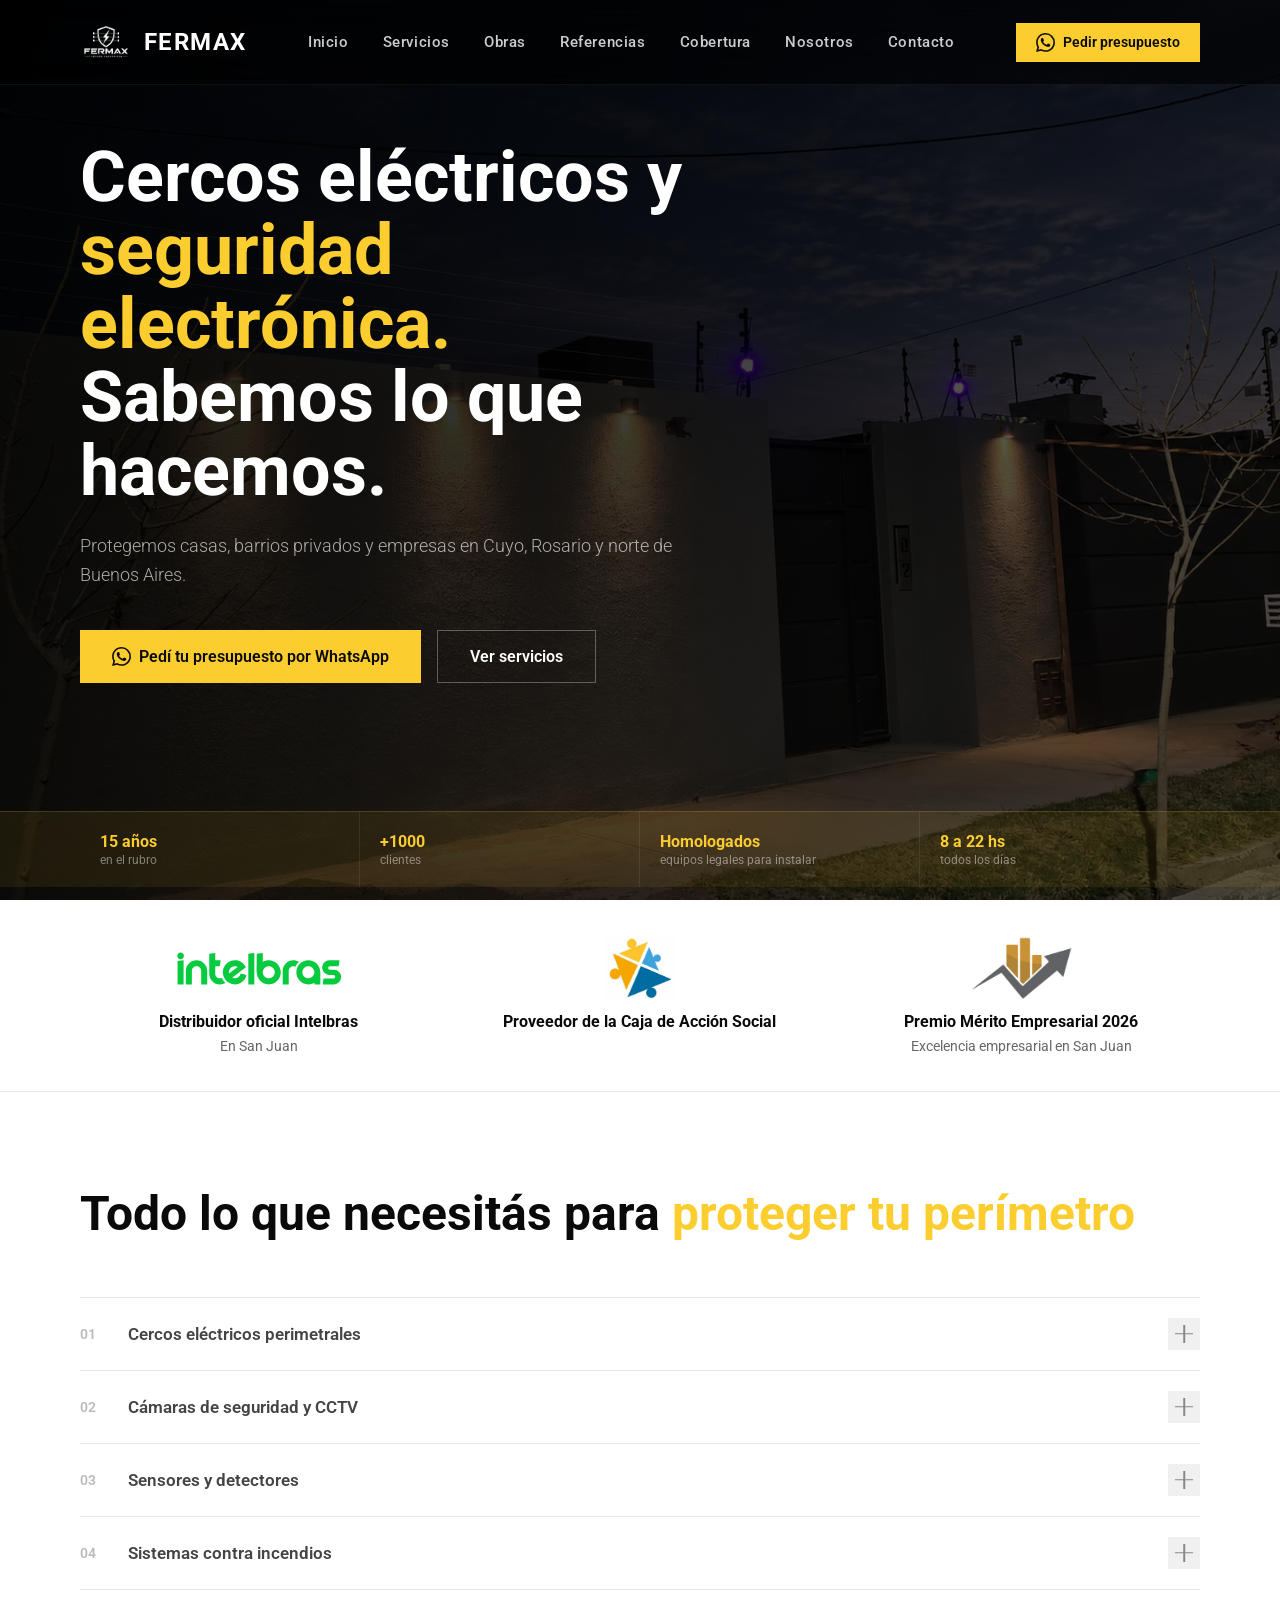
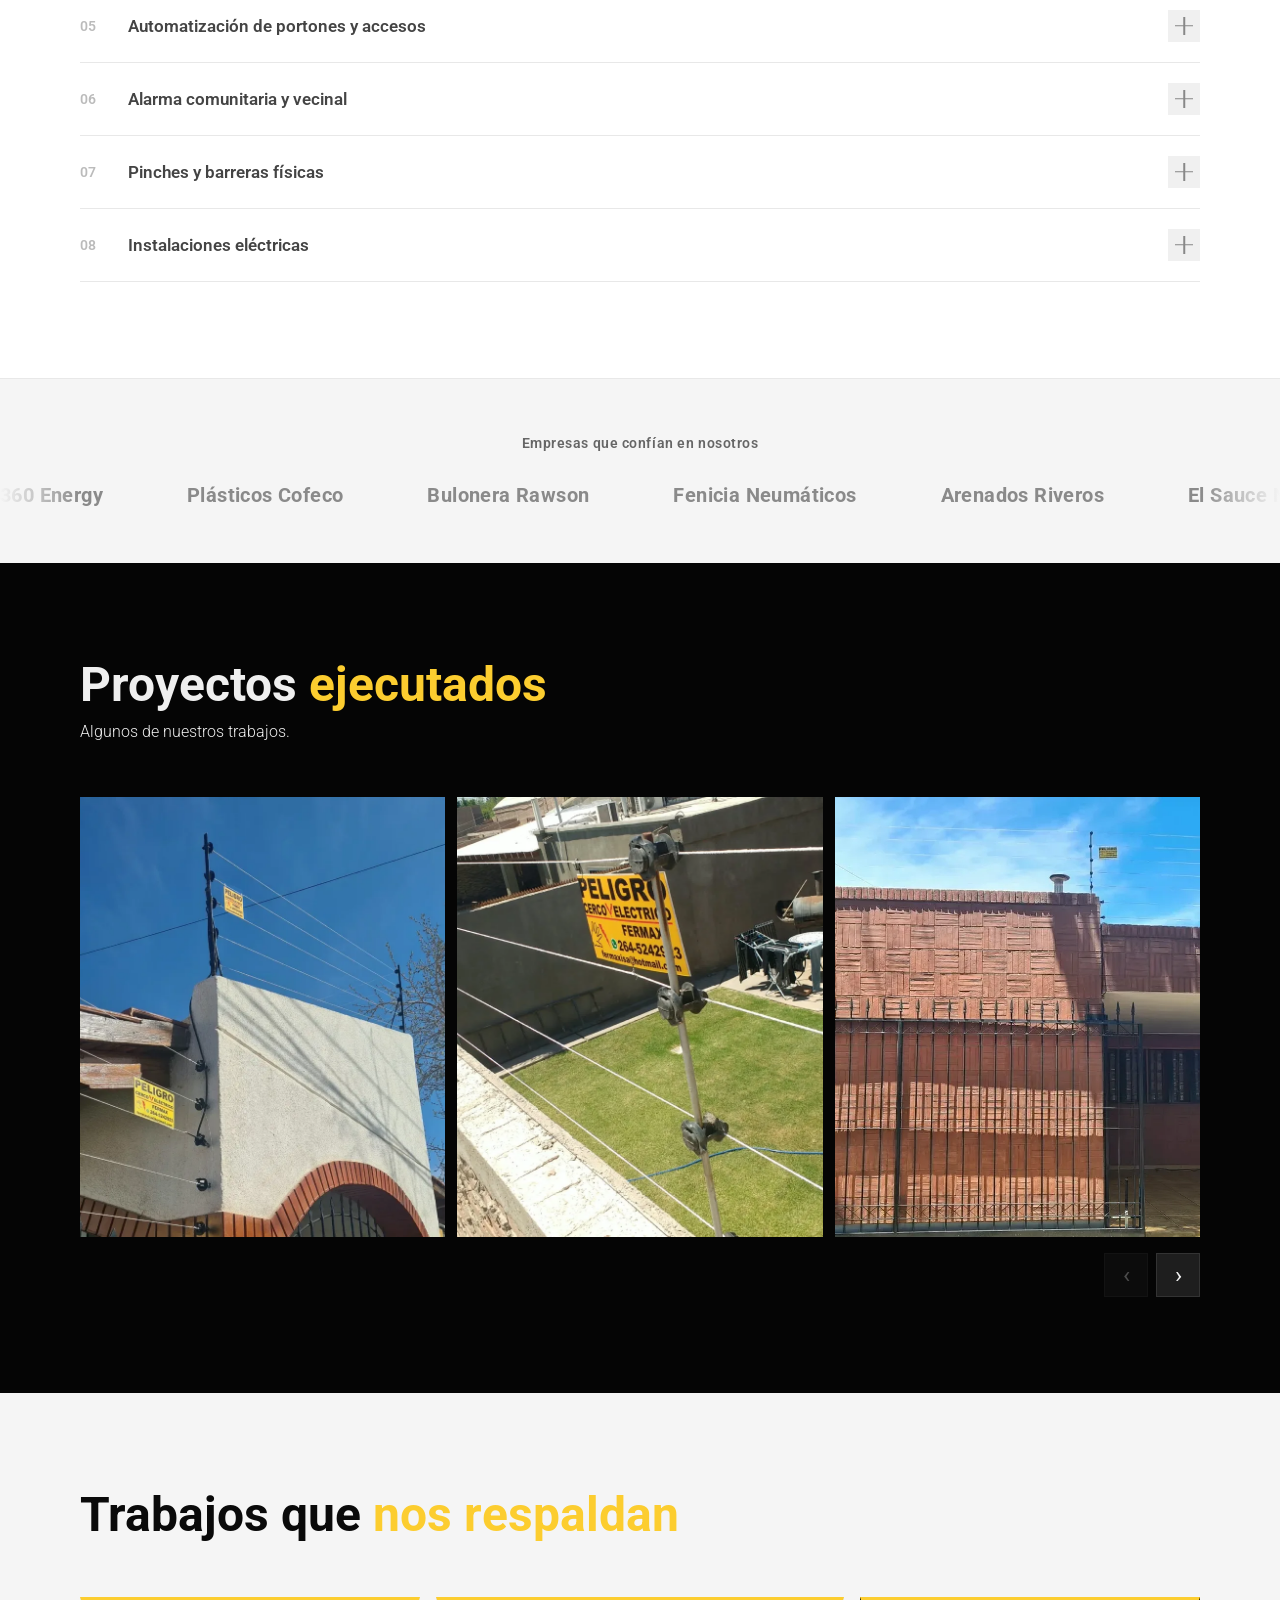
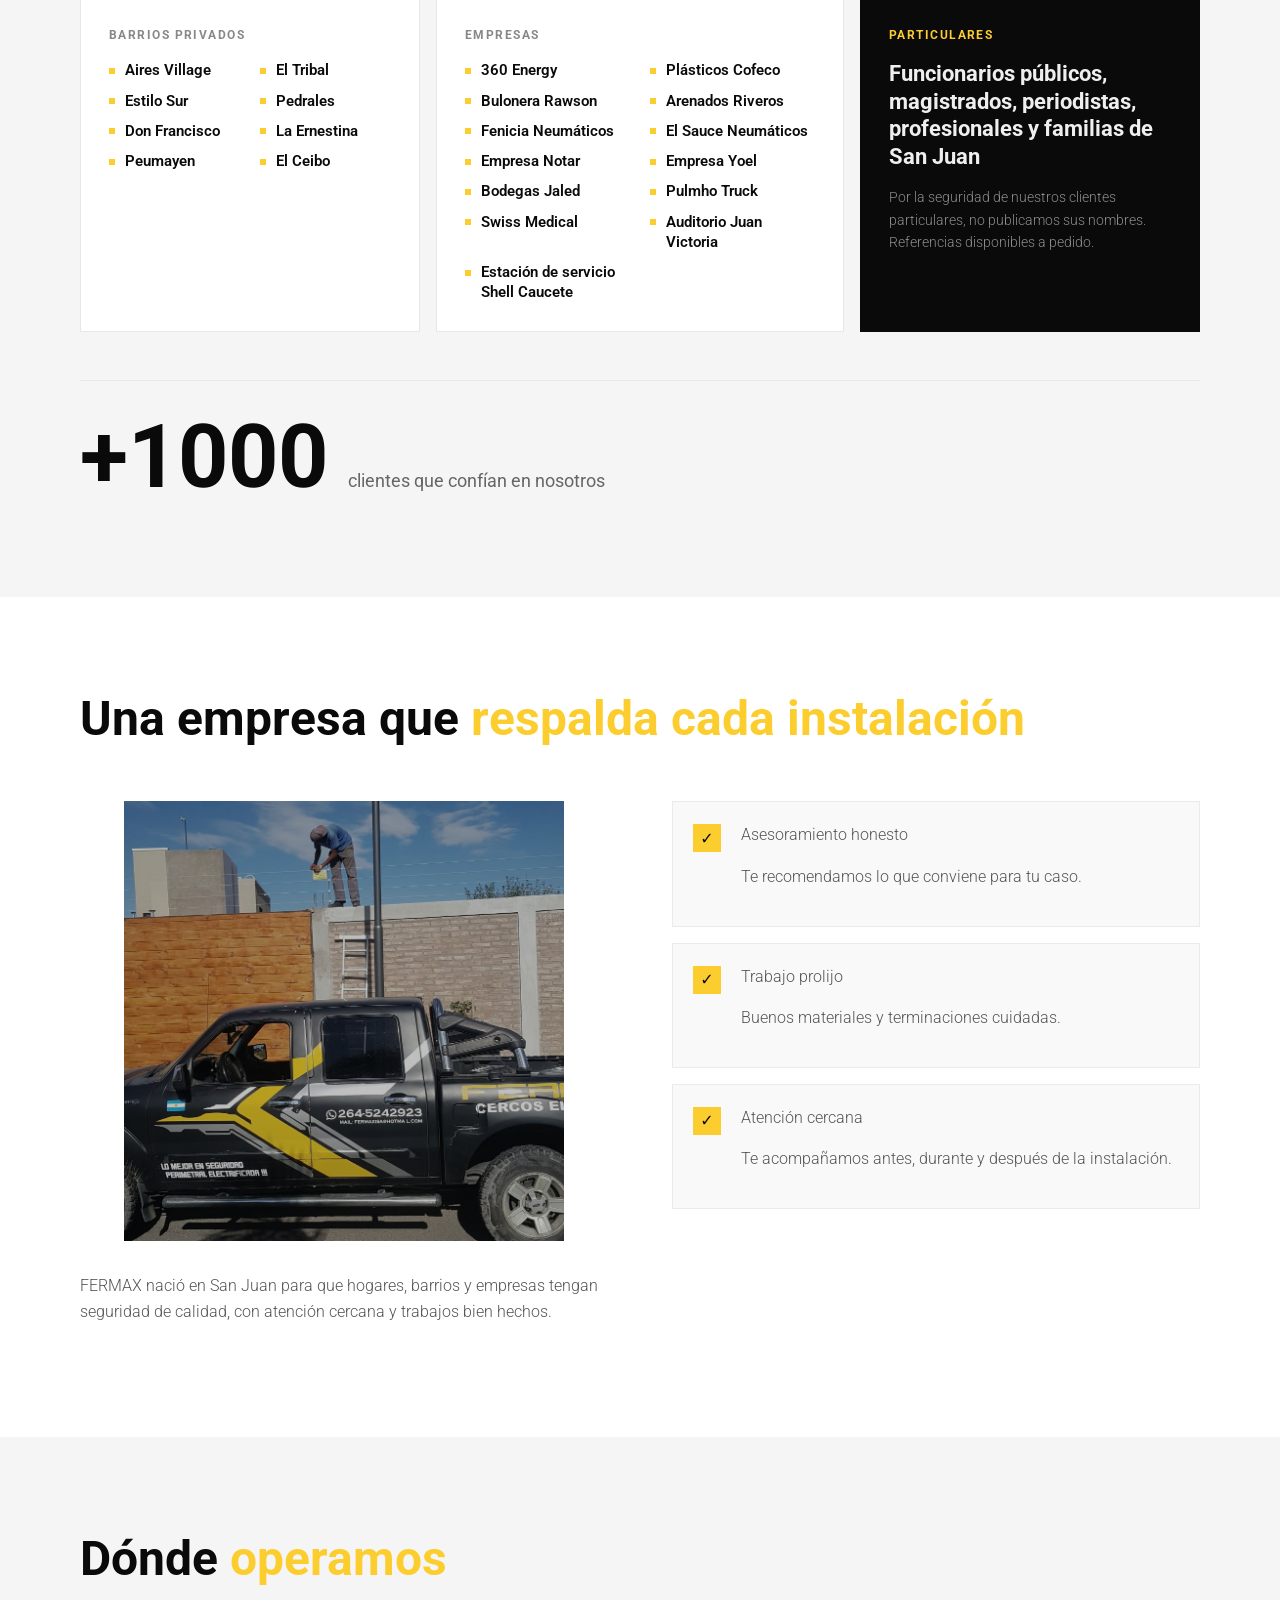
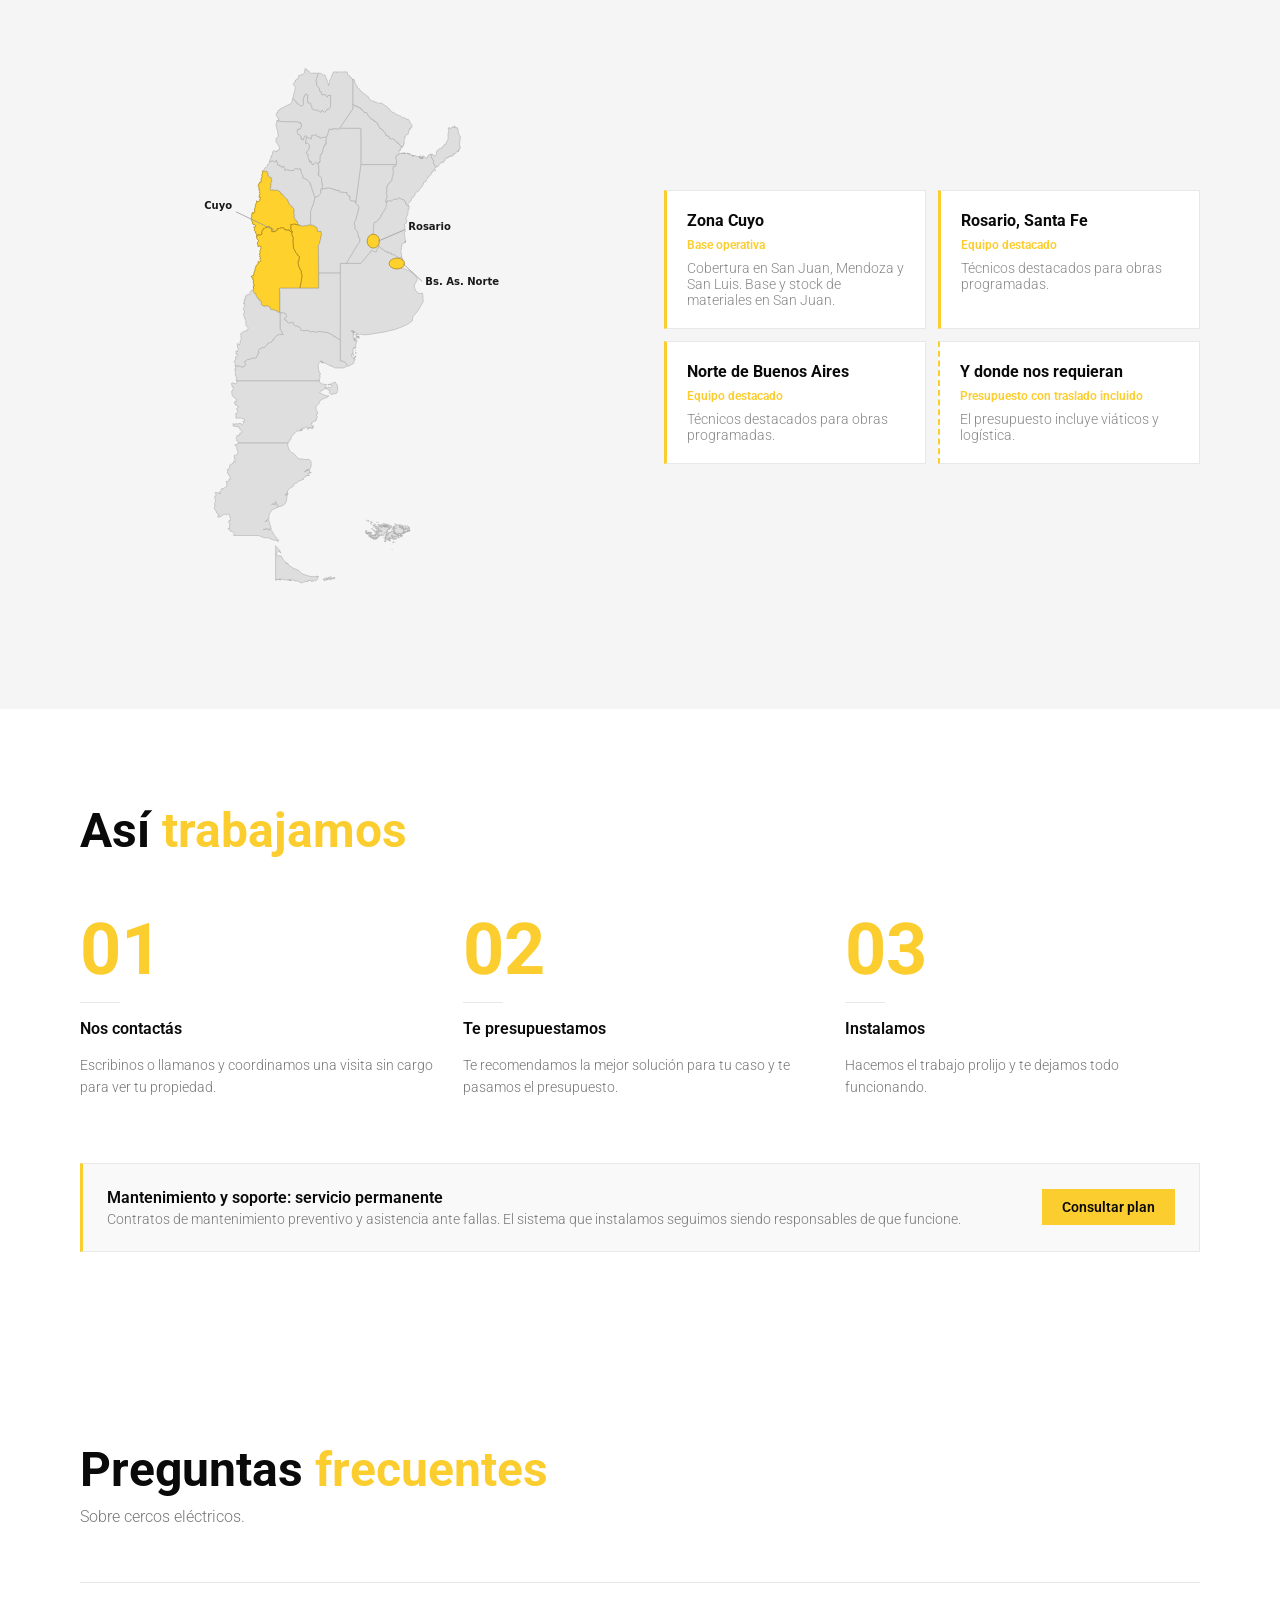
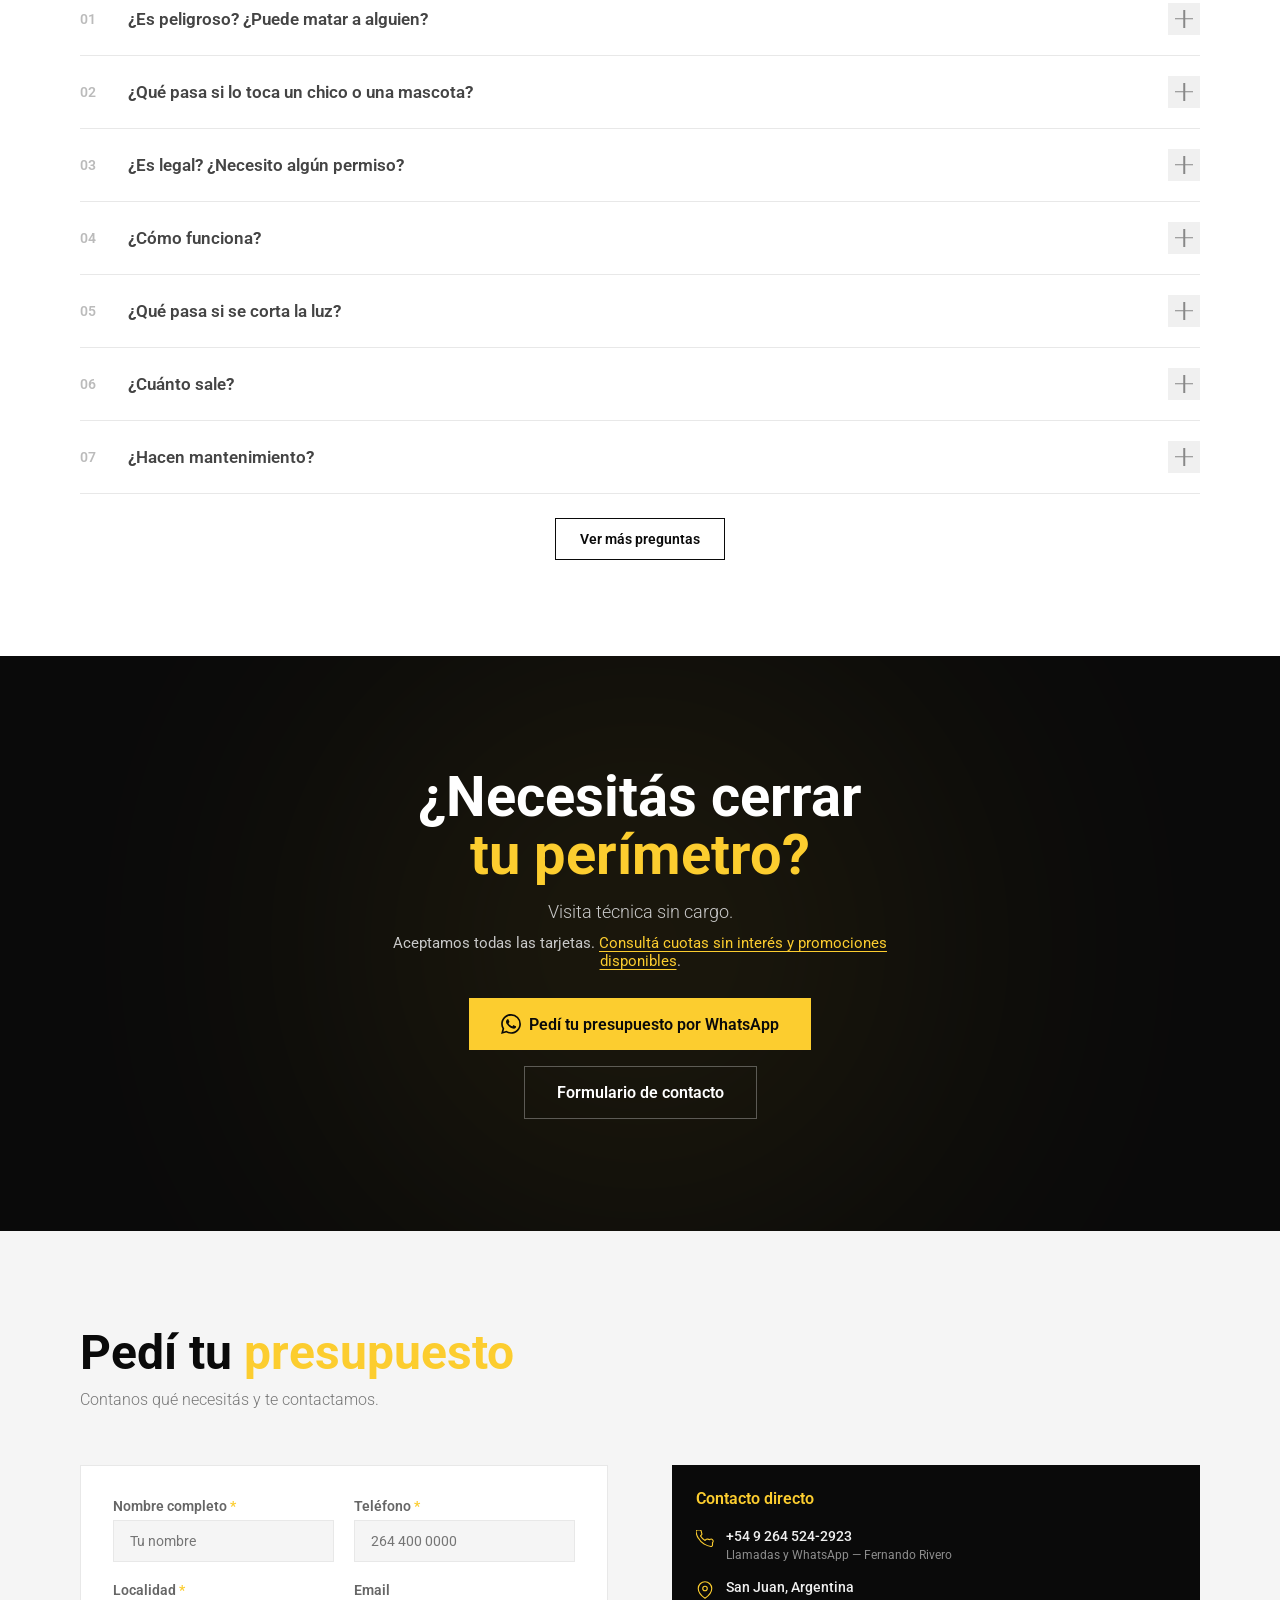
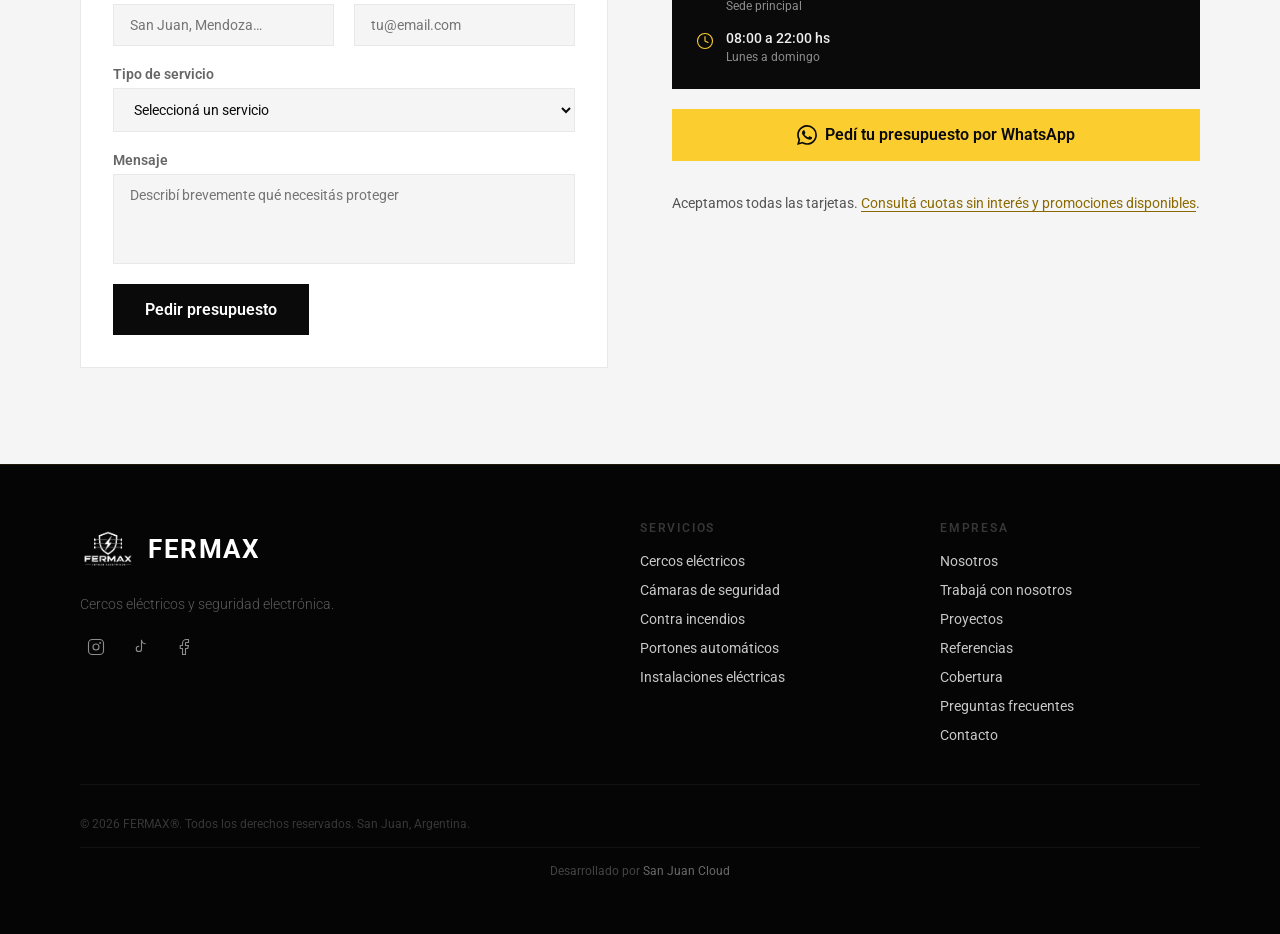
==== commit 11d74a88: "fix: pulido visual (cursivas, sellos, FAQ con ver mas) y noindex en github.io - Sansation 400: se fi" ====
--- a/index.html
+++ b/index.html
@@ -40,6 +40,7 @@
   ============================================================================
 -->
 
+<script>if(/github\.io$/.test(location.hostname)){var m=document.createElement("meta");m.name="robots";m.content="noindex";document.head.appendChild(m);}</script>
 <link rel="preconnect" href="https://fonts.googleapis.com">
 <link rel="preconnect" href="https://fonts.gstatic.com" crossorigin>
 <link href="https://fonts.googleapis.com/css2?family=Roboto:ital,wght@0,300;0,400;0,500;0,700;1,400&display=swap" rel="stylesheet">
@@ -48,7 +49,7 @@
 <!-- El ?v= obliga al navegador a bajar la versión nueva en vez de la guardada
      en caché. Subir el número cada vez que se toca styles.css o main.js. -->
 <link href="https://fonts.cdnfonts.com/css/sansation" rel="stylesheet">
-<link rel="stylesheet" href="styles.css?v=24">
+<link rel="stylesheet" href="styles.css?v=25">
 <!-- Marca que hay JS antes de pintar, para que las animaciones de scroll no parpadeen -->
 <script>document.documentElement.classList.add("js");</script>
 </head>
@@ -530,7 +531,7 @@
     </div>
     <div class="maint-banner">
       <div>
-        <p class="maint-banner__title">Mantenimiento y soporte — servicio permanente</p>
+        <p class="maint-banner__title">Mantenimiento y soporte: servicio permanente</p>
         <p class="maint-banner__desc">Contratos de mantenimiento preventivo y asistencia ante fallas. El sistema que instalamos seguimos siendo responsables de que funcione.</p>
       </div>
       <a href="#contacto" class="btn btn--yellow">Consultar plan</a>
@@ -574,61 +575,62 @@
       </div>
 
       <div class="accordion__item">
-        <button class="accordion__trigger" type="button"><span class="accordion__left"><span class="accordion__num">06</span><span class="accordion__title">¿Gasta mucha electricidad?</span></span><span class="accordion__icon"></span></button>
+        <button class="accordion__trigger" type="button"><span class="accordion__left"><span class="accordion__num">06</span><span class="accordion__title">¿Cuánto sale?</span></span><span class="accordion__icon"></span></button>
+        <div class="accordion__panel"><div class="accordion__panel-inner"><div class="accordion__text"><p>Depende de los metros a cubrir y del equipo. La visita técnica y el presupuesto son sin cargo.</p></div></div></div>
+      </div>
+
+      <div class="accordion__item">
+        <button class="accordion__trigger" type="button"><span class="accordion__left"><span class="accordion__num">07</span><span class="accordion__title">¿Hacen mantenimiento?</span></span><span class="accordion__icon"></span></button>
+        <div class="accordion__panel"><div class="accordion__panel-inner"><div class="accordion__text"><p>Sí, con revisiones periódicas y asistencia ante fallas.</p></div></div></div>
+      </div>
+
+      <div class="accordion__item faq-extra">
+        <button class="accordion__trigger" type="button"><span class="accordion__left"><span class="accordion__num">08</span><span class="accordion__title">¿Funciona con lluvia?</span></span><span class="accordion__icon"></span></button>
+        <div class="accordion__panel"><div class="accordion__panel-inner"><div class="accordion__text"><p>Sí. Una instalación correcta funciona con lluvia y humedad.</p></div></div></div>
+      </div>
+
+      <div class="accordion__item faq-extra">
+        <button class="accordion__trigger" type="button"><span class="accordion__left"><span class="accordion__num">09</span><span class="accordion__title">¿Gasta mucha electricidad?</span></span><span class="accordion__icon"></span></button>
         <div class="accordion__panel"><div class="accordion__panel-inner"><div class="accordion__text"><p>Muy poca, similar a una lamparita de bajo consumo.</p></div></div></div>
       </div>
 
-      <div class="accordion__item">
-        <button class="accordion__trigger" type="button"><span class="accordion__left"><span class="accordion__num">07</span><span class="accordion__title">¿Funciona con lluvia?</span></span><span class="accordion__icon"></span></button>
-        <div class="accordion__panel"><div class="accordion__panel-inner"><div class="accordion__text"><p>Sí. Una instalación correcta funciona con lluvia y humedad.</p></div></div></div>
-      </div>
-
-      <div class="accordion__item">
-        <button class="accordion__trigger" type="button"><span class="accordion__left"><span class="accordion__num">08</span><span class="accordion__title">¿Suena una alarma? ¿Me avisa al celular?</span></span><span class="accordion__icon"></span></button>
+      <div class="accordion__item faq-extra">
+        <button class="accordion__trigger" type="button"><span class="accordion__left"><span class="accordion__num">10</span><span class="accordion__title">¿Suena una alarma? ¿Me avisa al celular?</span></span><span class="accordion__icon"></span></button>
         <div class="accordion__panel"><div class="accordion__panel-inner"><div class="accordion__text"><p>Tiene sirena propia y puede conectarse a la alarma de la casa, a un servicio de monitoreo o a una app.</p></div></div></div>
       </div>
 
-      <div class="accordion__item">
-        <button class="accordion__trigger" type="button"><span class="accordion__left"><span class="accordion__num">09</span><span class="accordion__title">¿Se puede poner sobre cualquier muro o reja?</span></span><span class="accordion__icon"></span></button>
+      <div class="accordion__item faq-extra">
+        <button class="accordion__trigger" type="button"><span class="accordion__left"><span class="accordion__num">11</span><span class="accordion__title">¿Se puede poner sobre cualquier muro o reja?</span></span><span class="accordion__icon"></span></button>
         <div class="accordion__panel"><div class="accordion__panel-inner"><div class="accordion__text"><p>Casi siempre. Usamos soportes rectos, en ángulo o en "L" según el caso.</p></div></div></div>
       </div>
 
-      <div class="accordion__item">
-        <button class="accordion__trigger" type="button"><span class="accordion__left"><span class="accordion__num">10</span><span class="accordion__title">¿Interfiere con la TV, el wifi o el portón eléctrico?</span></span><span class="accordion__icon"></span></button>
+      <div class="accordion__item faq-extra">
+        <button class="accordion__trigger" type="button"><span class="accordion__left"><span class="accordion__num">12</span><span class="accordion__title">¿Interfiere con la TV, el wifi o el portón eléctrico?</span></span><span class="accordion__icon"></span></button>
         <div class="accordion__panel"><div class="accordion__panel-inner"><div class="accordion__text"><p>No, si está bien instalado y con una correcta puesta a tierra.</p></div></div></div>
       </div>
 
-      <div class="accordion__item">
-        <button class="accordion__trigger" type="button"><span class="accordion__left"><span class="accordion__num">11</span><span class="accordion__title">¿Las plantas o enredaderas pueden afectarlo?</span></span><span class="accordion__icon"></span></button>
+      <div class="accordion__item faq-extra">
+        <button class="accordion__trigger" type="button"><span class="accordion__left"><span class="accordion__num">13</span><span class="accordion__title">¿Las plantas o enredaderas pueden afectarlo?</span></span><span class="accordion__icon"></span></button>
         <div class="accordion__panel"><div class="accordion__panel-inner"><div class="accordion__text"><p>Sí. Si tocan los hilos generan pérdida de potencia y falsas alarmas, por eso hay que mantenerlas podadas.</p></div></div></div>
       </div>
 
-      <div class="accordion__item">
-        <button class="accordion__trigger" type="button"><span class="accordion__left"><span class="accordion__num">12</span><span class="accordion__title">¿Cuánto sale?</span></span><span class="accordion__icon"></span></button>
-        <div class="accordion__panel"><div class="accordion__panel-inner"><div class="accordion__text"><p>Depende de los metros a cubrir y del equipo. La visita técnica y el presupuesto son sin cargo.</p></div></div></div>
-      </div>
-
-      <div class="accordion__item">
-        <button class="accordion__trigger" type="button"><span class="accordion__left"><span class="accordion__num">13</span><span class="accordion__title">¿Hacen mantenimiento?</span></span><span class="accordion__icon"></span></button>
-        <div class="accordion__panel"><div class="accordion__panel-inner"><div class="accordion__text"><p>Sí, con revisiones periódicas y asistencia ante fallas.</p></div></div></div>
-      </div>
-
-      <div class="accordion__item">
+      <div class="accordion__item faq-extra">
         <button class="accordion__trigger" type="button"><span class="accordion__left"><span class="accordion__num">14</span><span class="accordion__title">¿Se puede ampliar después?</span></span><span class="accordion__icon"></span></button>
         <div class="accordion__panel"><div class="accordion__panel-inner"><div class="accordion__text"><p>Sí, se pueden agregar metros o zonas.</p></div></div></div>
       </div>
 
-      <div class="accordion__item">
+      <div class="accordion__item faq-extra">
         <button class="accordion__trigger" type="button"><span class="accordion__left"><span class="accordion__num">15</span><span class="accordion__title">¿Es mejor que la concertina o los pinchos?</span></span><span class="accordion__icon"></span></button>
         <div class="accordion__panel"><div class="accordion__panel-inner"><div class="accordion__text"><p>El cerco eléctrico suma alarma y tiene una estética más prolija. La concertina es más barata, pero es solo una barrera física.</p></div></div></div>
       </div>
 
-      <div class="accordion__item">
+      <div class="accordion__item faq-extra">
         <button class="accordion__trigger" type="button"><span class="accordion__left"><span class="accordion__num">16</span><span class="accordion__title">¿Sirve si ya tengo alarma o cámaras?</span></span><span class="accordion__icon"></span></button>
         <div class="accordion__panel"><div class="accordion__panel-inner"><div class="accordion__text"><p>Sí. Funciona como primera barrera en el perímetro y se integra con ambos sistemas.</p></div></div></div>
       </div>
 
     </div>
+    <button type="button" class="faq-more" id="faqMore" aria-expanded="false">Ver más preguntas</button>
   </div>
 </section>
 
@@ -798,6 +800,6 @@
   </div>
 </footer>
 
-<script src="main.js?v=17"></script>
+<script src="main.js?v=18"></script>
 </body>
 </html>
--- a/styles.css
+++ b/styles.css
@@ -6,6 +6,15 @@
    así que para cambiar el color institucional o la fuente alcanza con
    tocarlos ahí arriba y se actualiza en todo el sitio.
    ========================================================================== */
+
+/* cdnfonts declara tres veces Sansation 400 y la ultima es la cursiva, por eso
+   el texto normal salia en italica. Esta regla (posterior) fija la Regular. */
+@font-face {
+  font-family: 'Sansation';
+  font-style: normal;
+  font-weight: 400;
+  src: url('https://fonts.cdnfonts.com/s/382/Sansation-Regular.woff') format('woff');
+}
 
 :root {
   --yellow: #fccd2f;
@@ -430,7 +439,7 @@
   text-align: center;
   font-size: 14px;
   font-weight: 600;
-  color: #888;
+  color: #666;
   letter-spacing: .04em;
 }
 .clients__viewport { position: relative; overflow: hidden; }
@@ -462,7 +471,7 @@
   font-weight: 700;
   font-size: 20px;
   letter-spacing: .02em;
-  color: #ccc;
+  color: #8a8a8a;
   transition: color .3s;
 }
 .clients__item:hover { color: var(--c, var(--yellow)); }
@@ -801,12 +810,13 @@
 .proceso__steps {
   display: grid;
   grid-template-columns: 1fr;
-  gap: 40px;
+  gap: 28px;
   margin-bottom: 64px;
 }
 @media (min-width: 768px) { .proceso__steps { grid-template-columns: repeat(3, 1fr); } }
 .proceso__step { display: flex; flex-direction: column; gap: 16px; }
-.proceso__num { font-weight: 700; font-size: 72px; line-height: 1; color: var(--yellow); }
+.proceso__num { font-weight: 700; font-size: 44px; line-height: 1; color: var(--yellow); }
+@media (min-width: 768px) { .proceso__num { font-size: 72px; } }
 .proceso__rule { width: 40px; height: 1px; background: var(--gray-border); }
 .proceso__step h3 { font-weight: 600; font-size: 16px; color: var(--dark); }
 .proceso__step p { font-family: var(--font-body); font-weight: 300; font-size: 14px; line-height: 1.6; color: #777; }
@@ -866,12 +876,13 @@
 .contacto__grid { display: grid; gap: 64px; }
 @media (min-width: 1024px) { .contacto__grid { grid-template-columns: 1fr 1fr; } }
 
-.contacto__form-wrap { background: #fff; padding: 32px; border: 1px solid var(--gray-border); }
+.contacto__form-wrap { background: #fff; padding: 20px; border: 1px solid var(--gray-border); }
+@media (min-width: 768px) { .contacto__form-wrap { padding: 32px; } }
 .form-row { display: grid; grid-template-columns: 1fr; gap: 20px; margin-bottom: 20px; }
 @media (min-width: 768px) { .form-row { grid-template-columns: 1fr 1fr; } }
 .field { display: flex; flex-direction: column; gap: 6px; margin-bottom: 20px; }
 .form-row .field { margin-bottom: 0; }
-.field label { font-size: 12px; font-weight: 600; color: #888; }
+.field label { font-size: 14px; font-weight: 600; color: #666; }
 .field input, .field select, .field textarea {
   width: 100%;
   padding: 12px 16px;
@@ -983,14 +994,18 @@
    RESPALDO — distribuidor oficial, proveedor y premio
    ========================================================================== */
 
-.respaldo { background: #fff; border-bottom: 1px solid var(--gray-border); padding: 36px 0; }
-.respaldo__grid { display: grid; grid-template-columns: 1fr; gap: 28px; }
-@media (min-width: 768px) { .respaldo__grid { grid-template-columns: repeat(3, 1fr); gap: 24px; } }
+.respaldo { background: #fff; border-bottom: 1px solid var(--gray-border); padding: 24px 0; }
+@media (min-width: 768px) { .respaldo { padding: 36px 0; } }
+.respaldo__grid { display: grid; grid-template-columns: repeat(3, 1fr); gap: 12px; align-items: start; }
+@media (min-width: 768px) { .respaldo__grid { gap: 24px; } }
 .respaldo__item { display: flex; flex-direction: column; align-items: center; text-align: center; gap: 4px; }
-.respaldo__logo { height: 64px; width: auto; max-width: 100%; object-fit: contain; margin-bottom: 8px; }
-.respaldo__logo--wide { height: 34px; margin: 15px 0 23px; }
-.respaldo__title { font-family: var(--font-heading); font-weight: 700; font-size: 16px; color: var(--dark); }
-.respaldo__desc { font-size: 14px; color: #777; }
+.respaldo__logo { height: 40px; width: auto; max-width: 100%; object-fit: contain; margin-bottom: 8px; }
+.respaldo__logo--wide { height: 20px; margin: 10px 0 10px; }
+@media (min-width: 768px) { .respaldo__logo { height: 64px; } .respaldo__logo--wide { height: 34px; margin: 15px 0 23px; } }
+.respaldo__title { font-family: var(--font-heading); font-weight: 700; font-size: 12px; line-height: 1.3; color: var(--dark); }
+@media (min-width: 768px) { .respaldo__title { font-size: 16px; } }
+.respaldo__desc { font-size: 11px; line-height: 1.3; color: #666; }
+@media (min-width: 768px) { .respaldo__desc { font-size: 14px; } }
 
 .cta-final__pay { font-size: 15px; color: #c8c8c8; margin-bottom: 28px; }
 .cta-final__pay a, .contacto__pay a { color: var(--yellow); text-decoration: underline; text-underline-offset: 3px; }
@@ -1016,3 +1031,9 @@
 
 /* ¿ y ? : Sansation los dibuja poco legibles; main.js los envuelve en .q */
 .q { font-family: 'Roboto', Arial, sans-serif; font-weight: 700; font-style: normal; }
+
+/* FAQ: solo se ven las primeras; el resto con "Ver mas" */
+.faq .faq-extra { display: none; }
+.faq.is-expanded .faq-extra { display: block; }
+.faq-more { display: block; margin: 24px auto 0; padding: 12px 24px; background: none; border: 1px solid var(--dark); color: var(--dark); font-weight: 600; font-size: 14px; transition: background-color .2s, color .2s; }
+.faq-more:hover { background: var(--dark); color: #fff; }
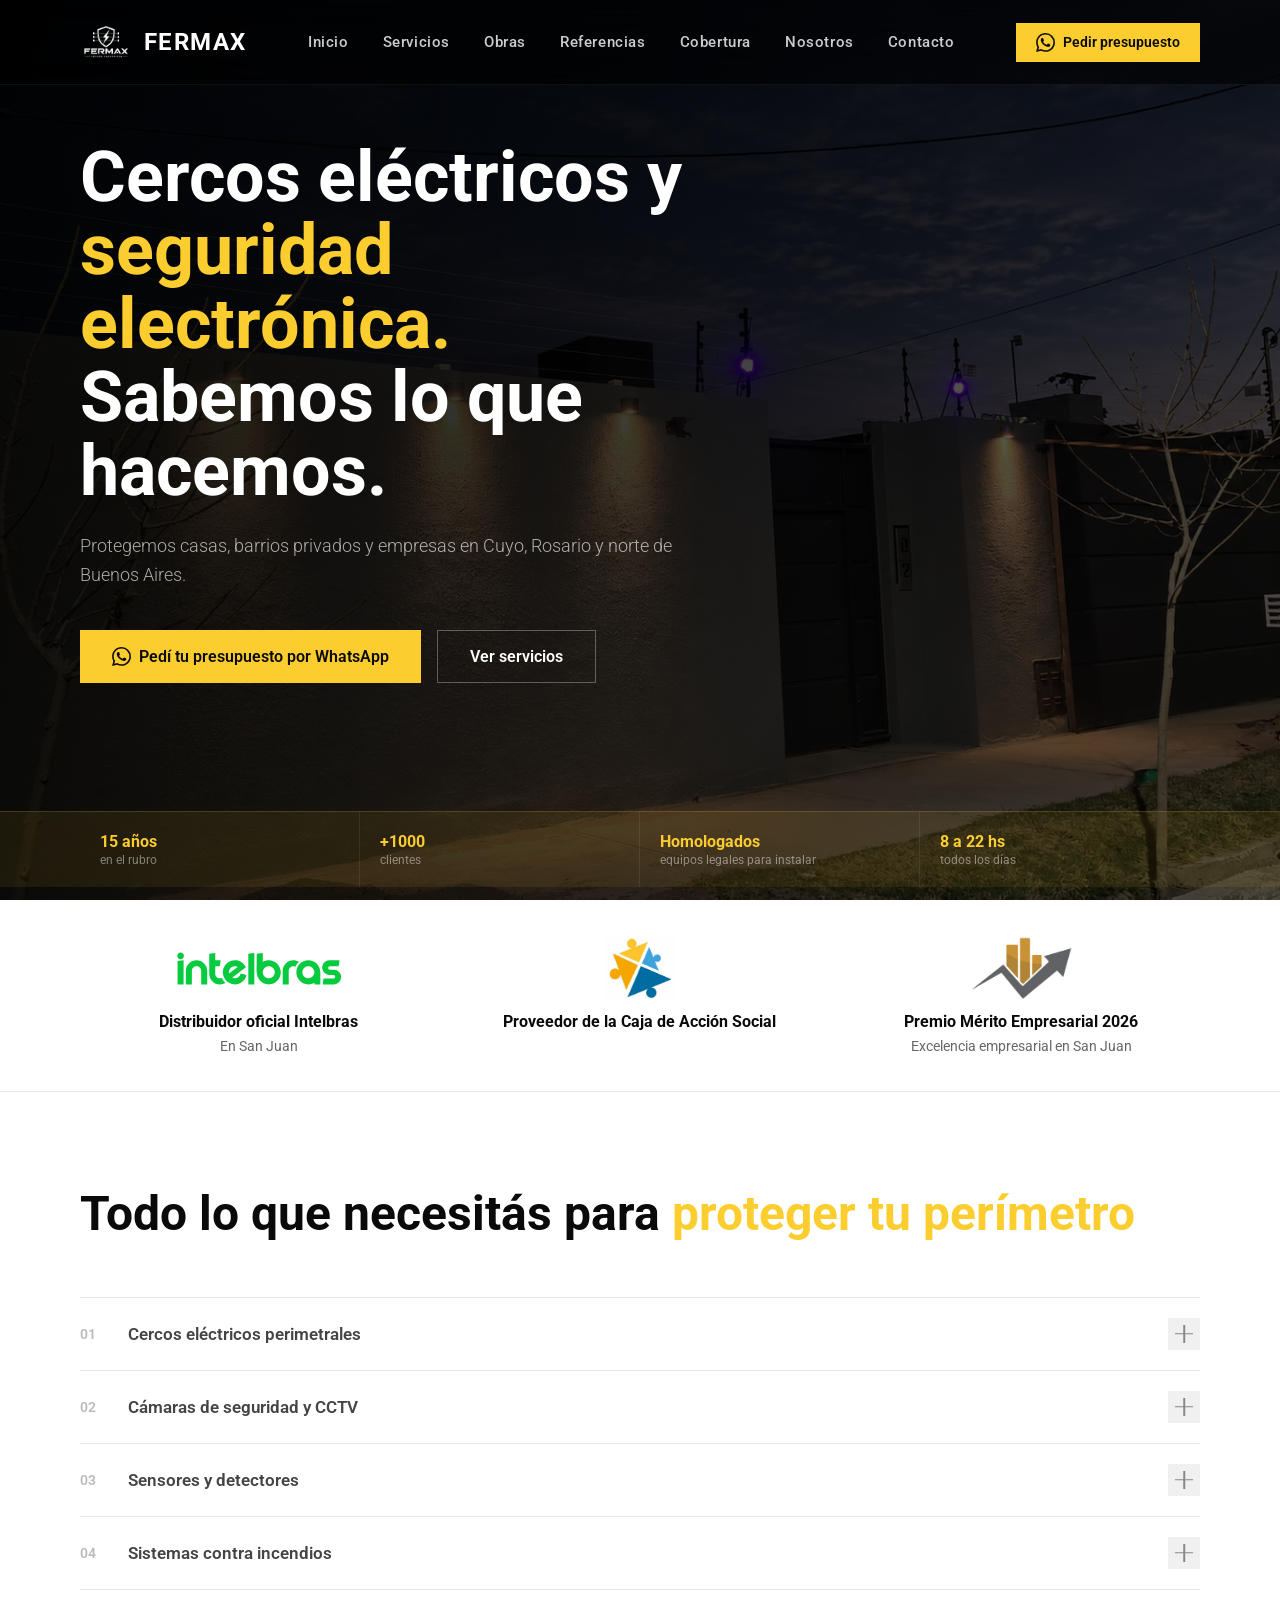
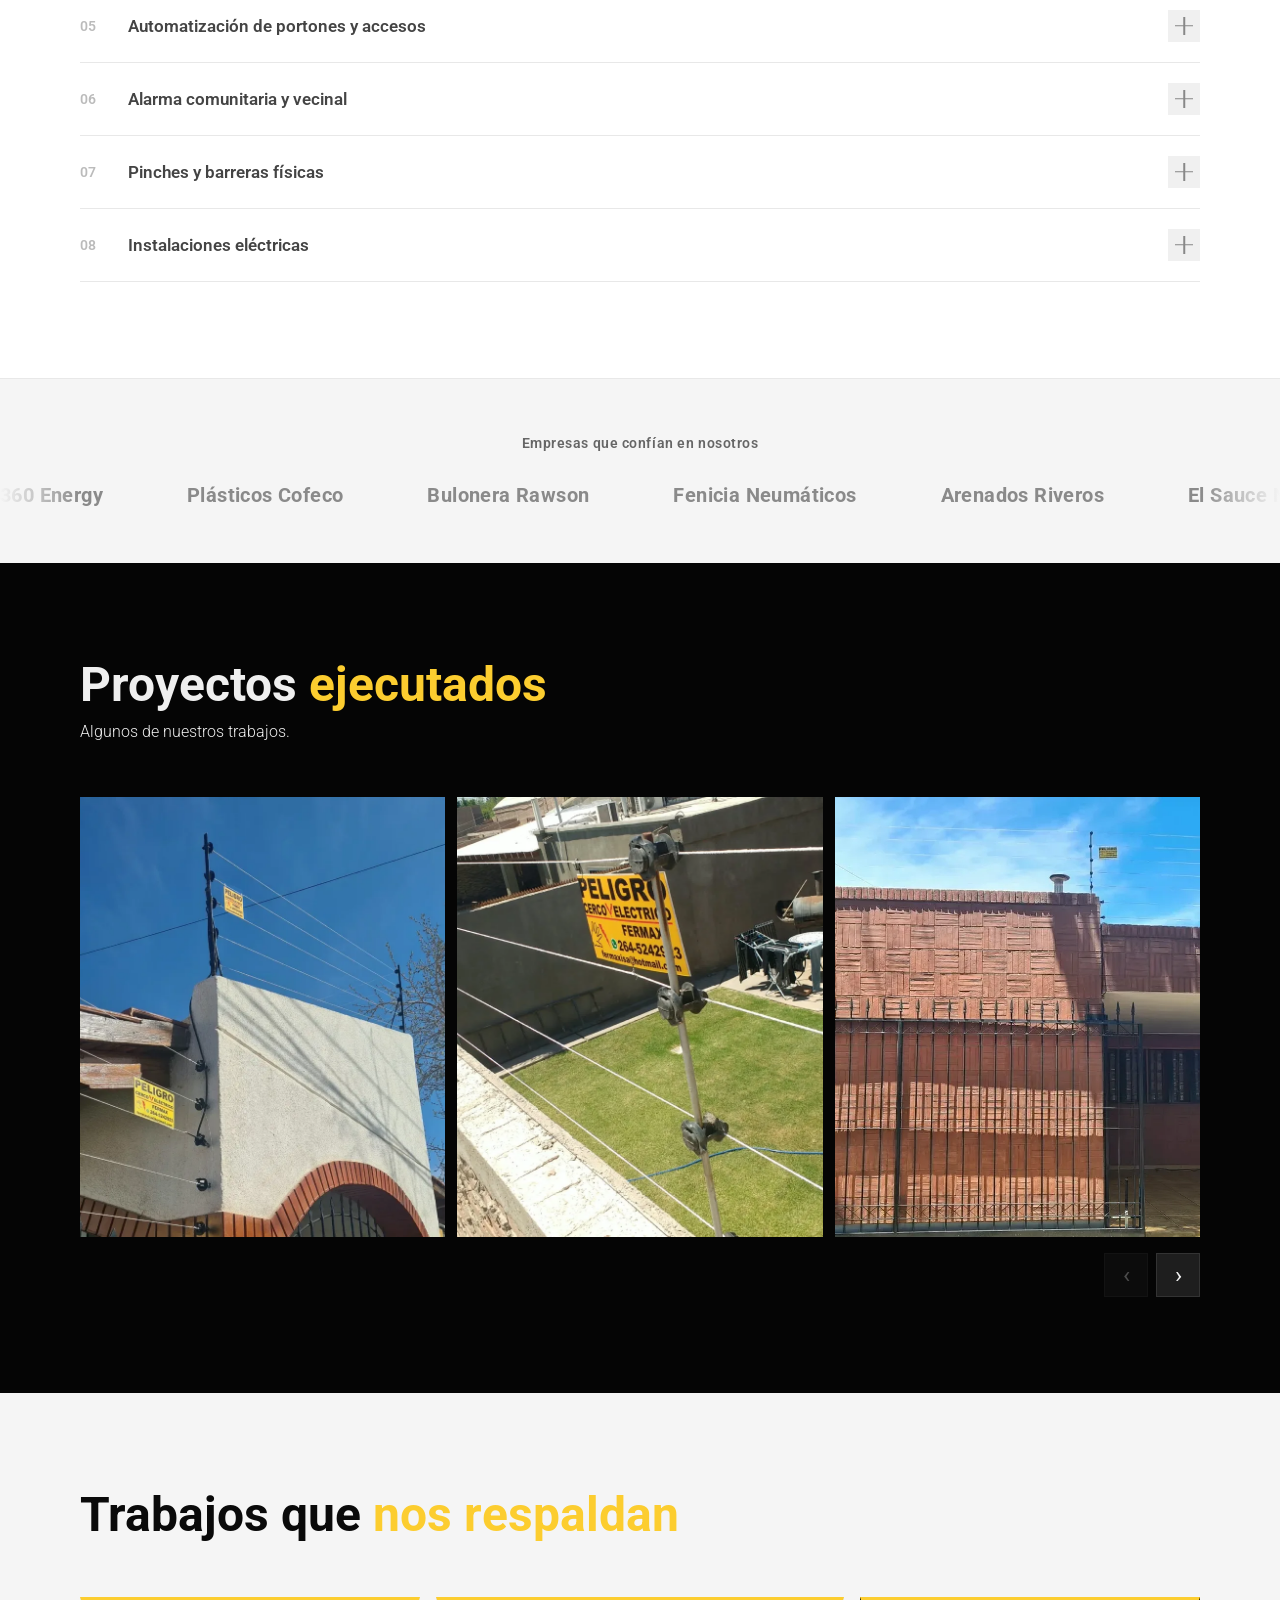
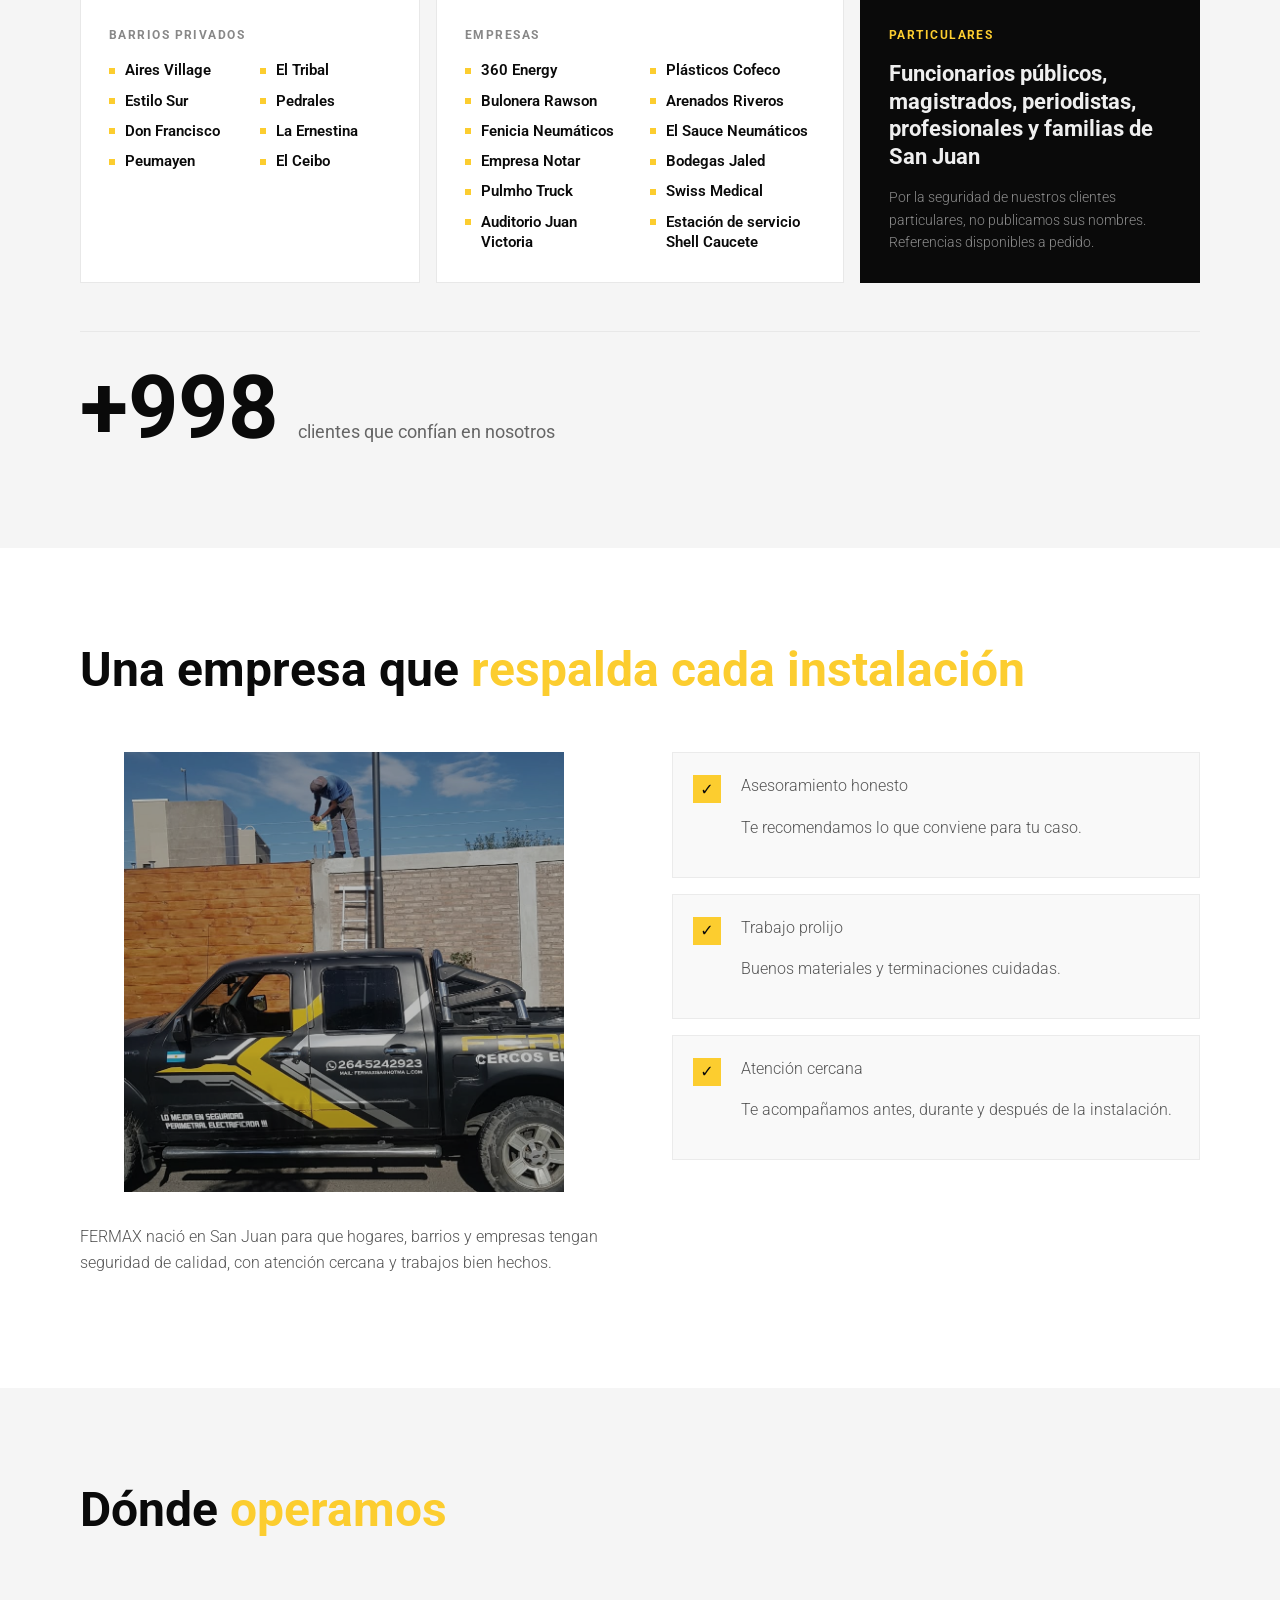
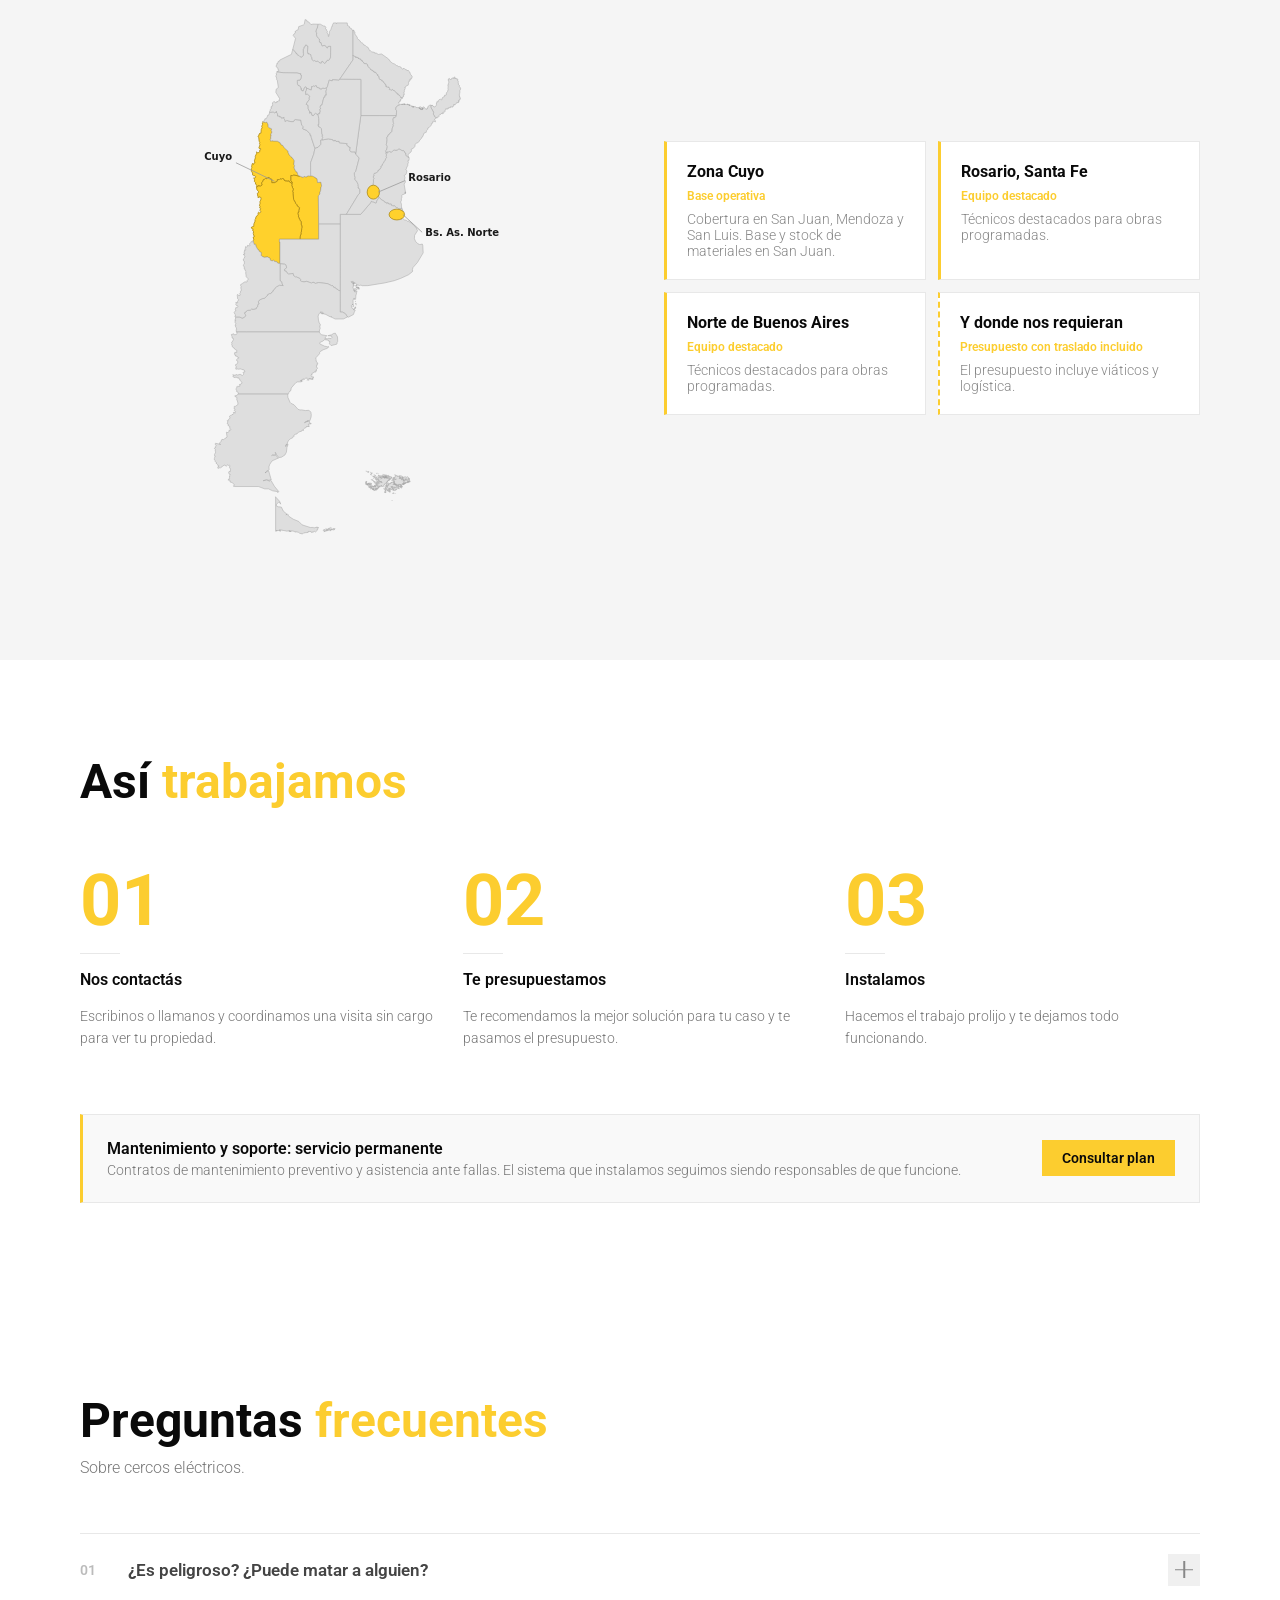
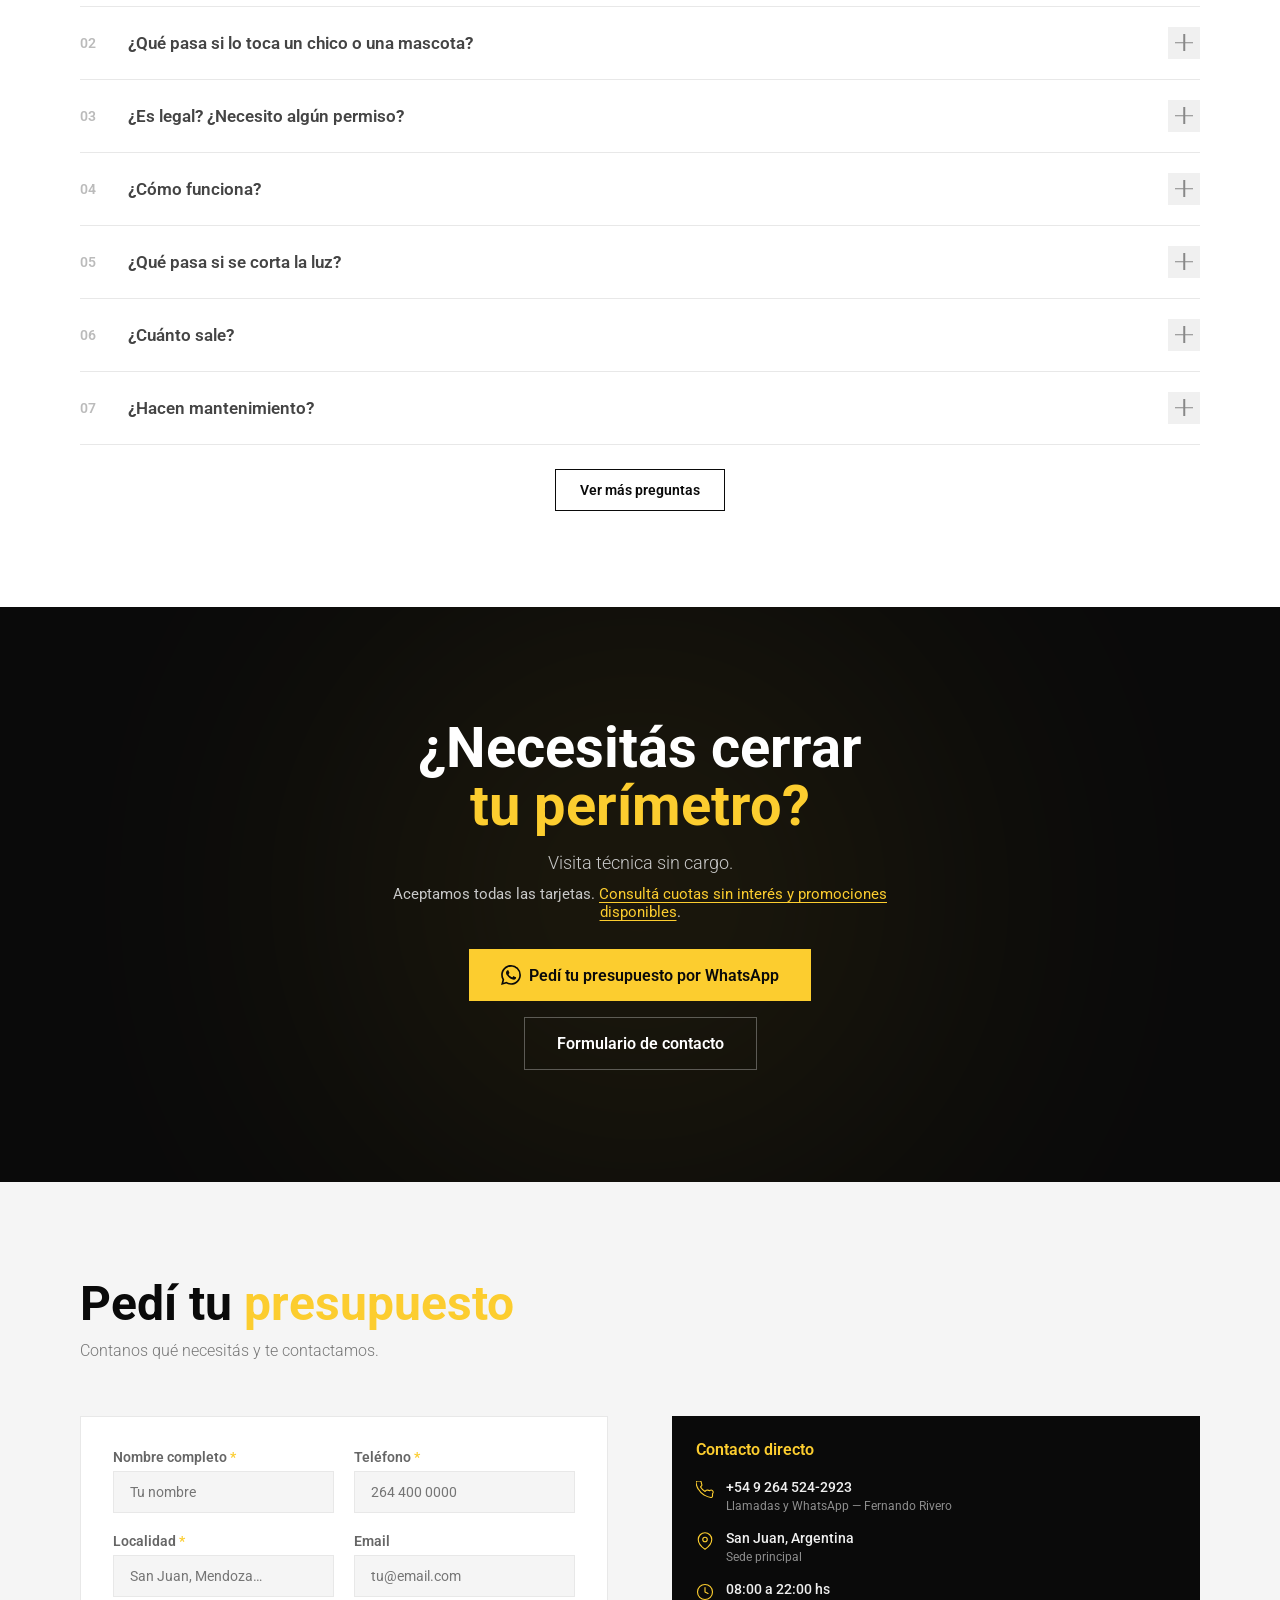
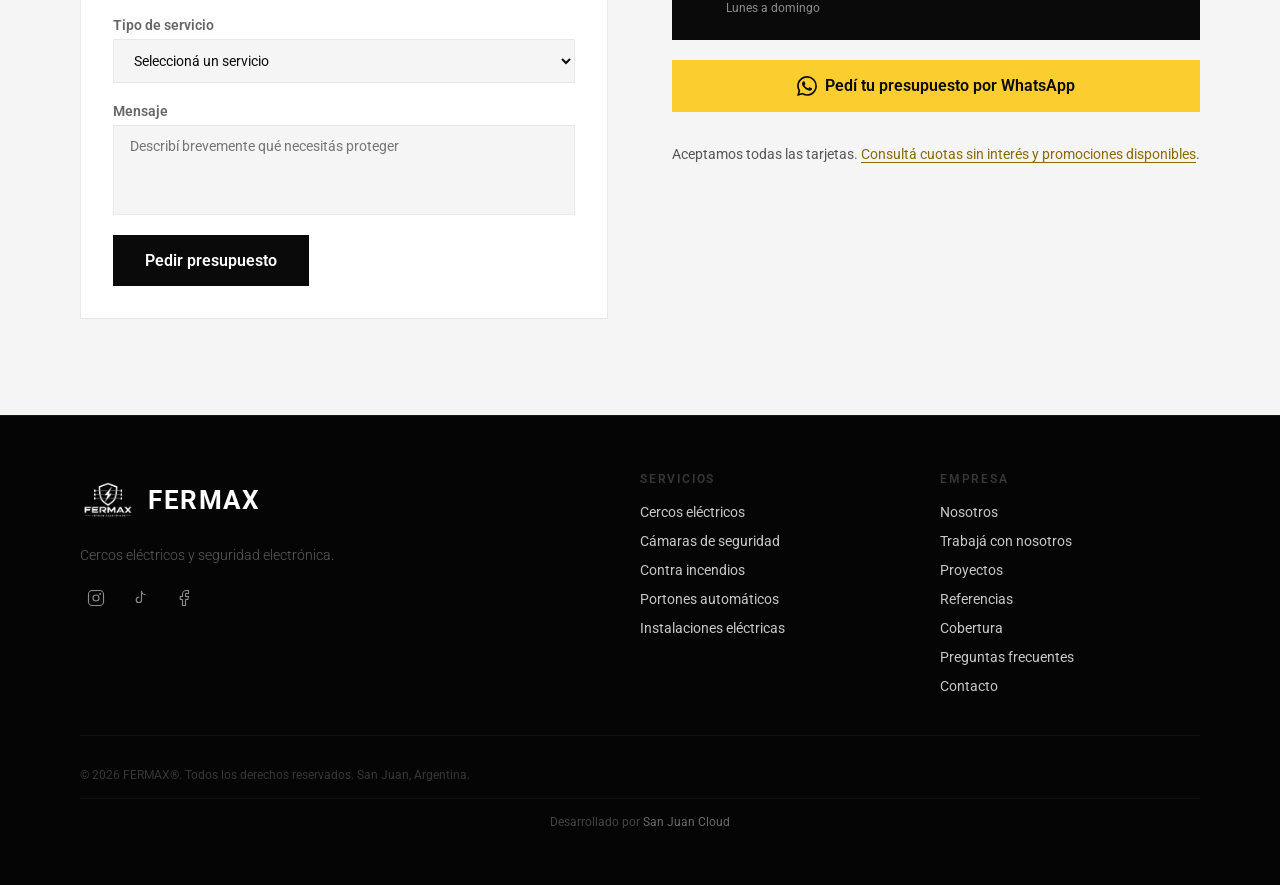
==== commit 35ebd232: "chore: se quita Empresa Yoel de la cinta de clientes y de referencias" ====
--- a/index.html
+++ b/index.html
@@ -313,7 +313,6 @@
       <span class="clients__item">Bodegas Jaled</span>
       <span class="clients__item">Empresa Notar</span>
       <span class="clients__item">Shell Caucete</span>
-      <span class="clients__item">Empresa Yoel</span>
       <span class="clients__item">Pulmho Truck</span>
       <span class="clients__item">Swiss Medical</span>
     </div>
@@ -408,7 +407,6 @@
           <li>Fenicia Neumáticos</li>
           <li>El Sauce Neumáticos</li>
           <li>Empresa Notar</li>
-          <li>Empresa Yoel</li>
           <li>Bodegas Jaled</li>
           <li>Pulmho Truck</li>
           <li>Swiss Medical</li>
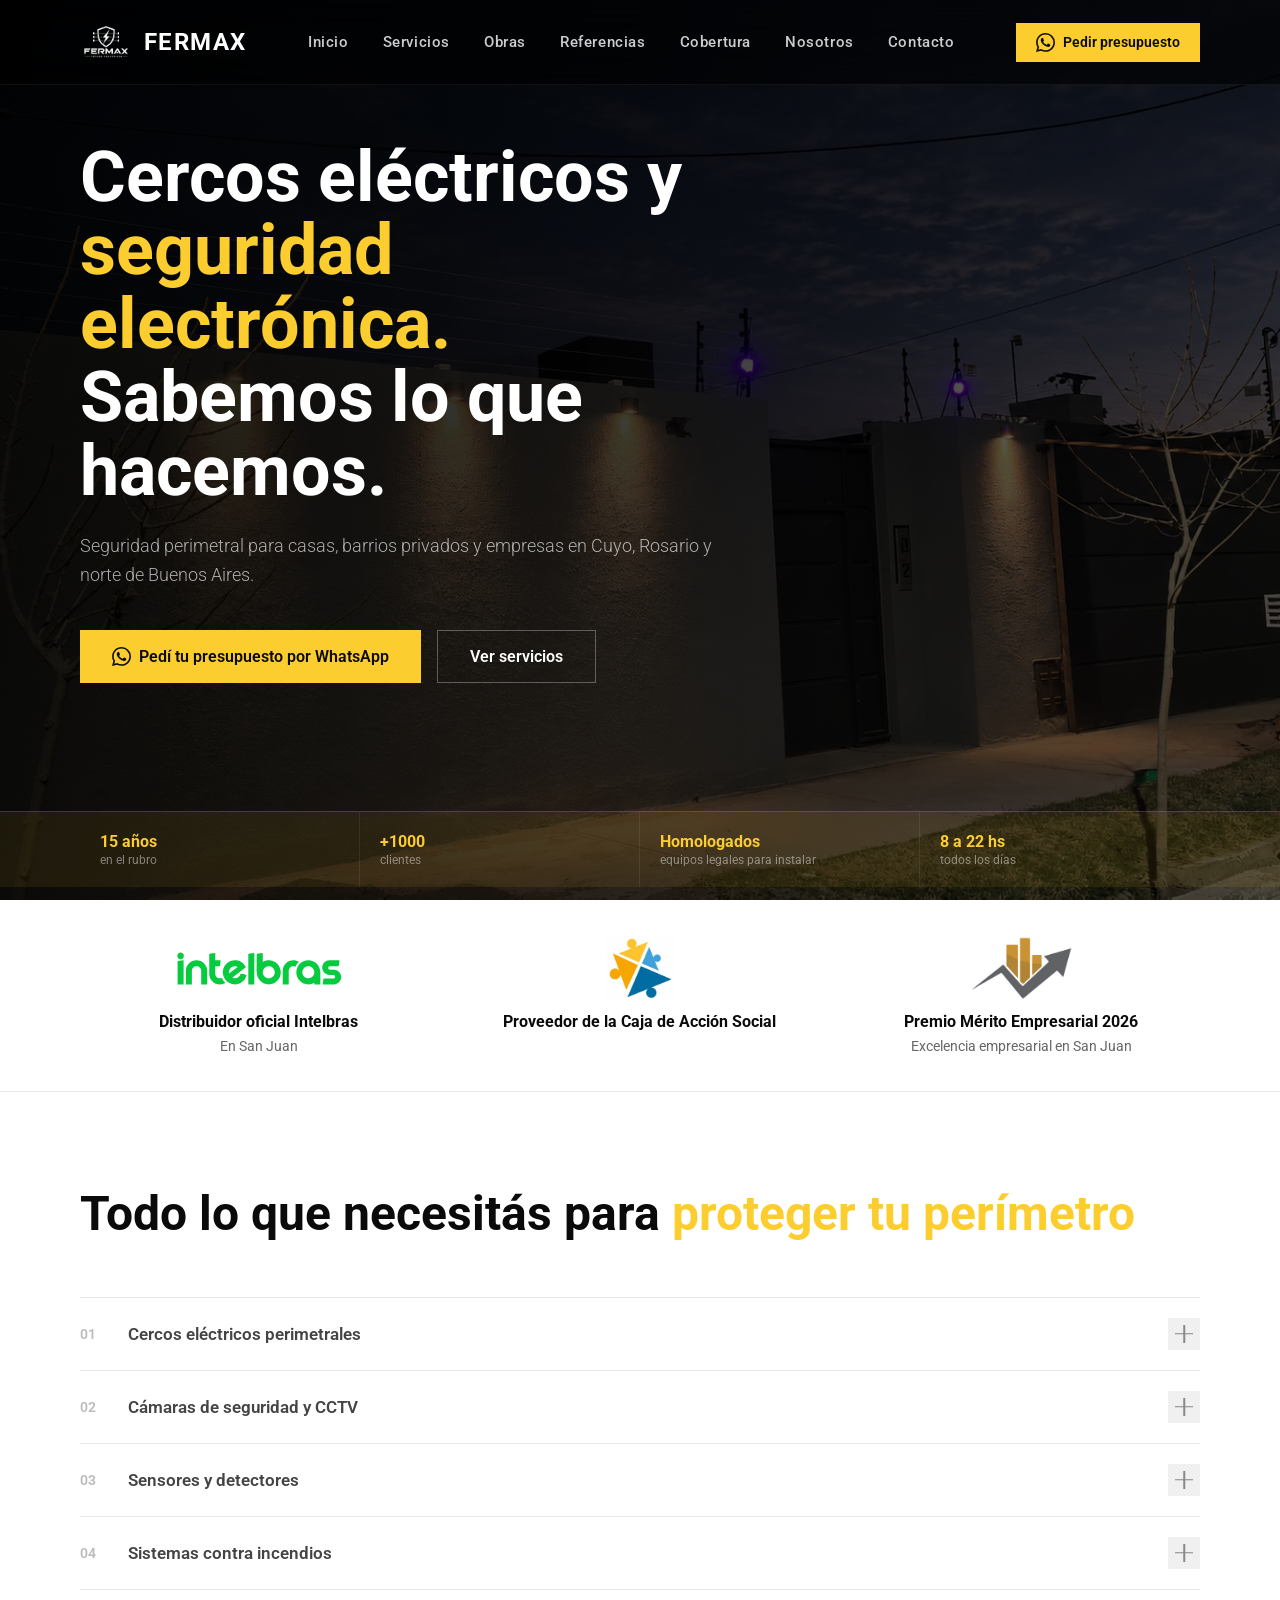
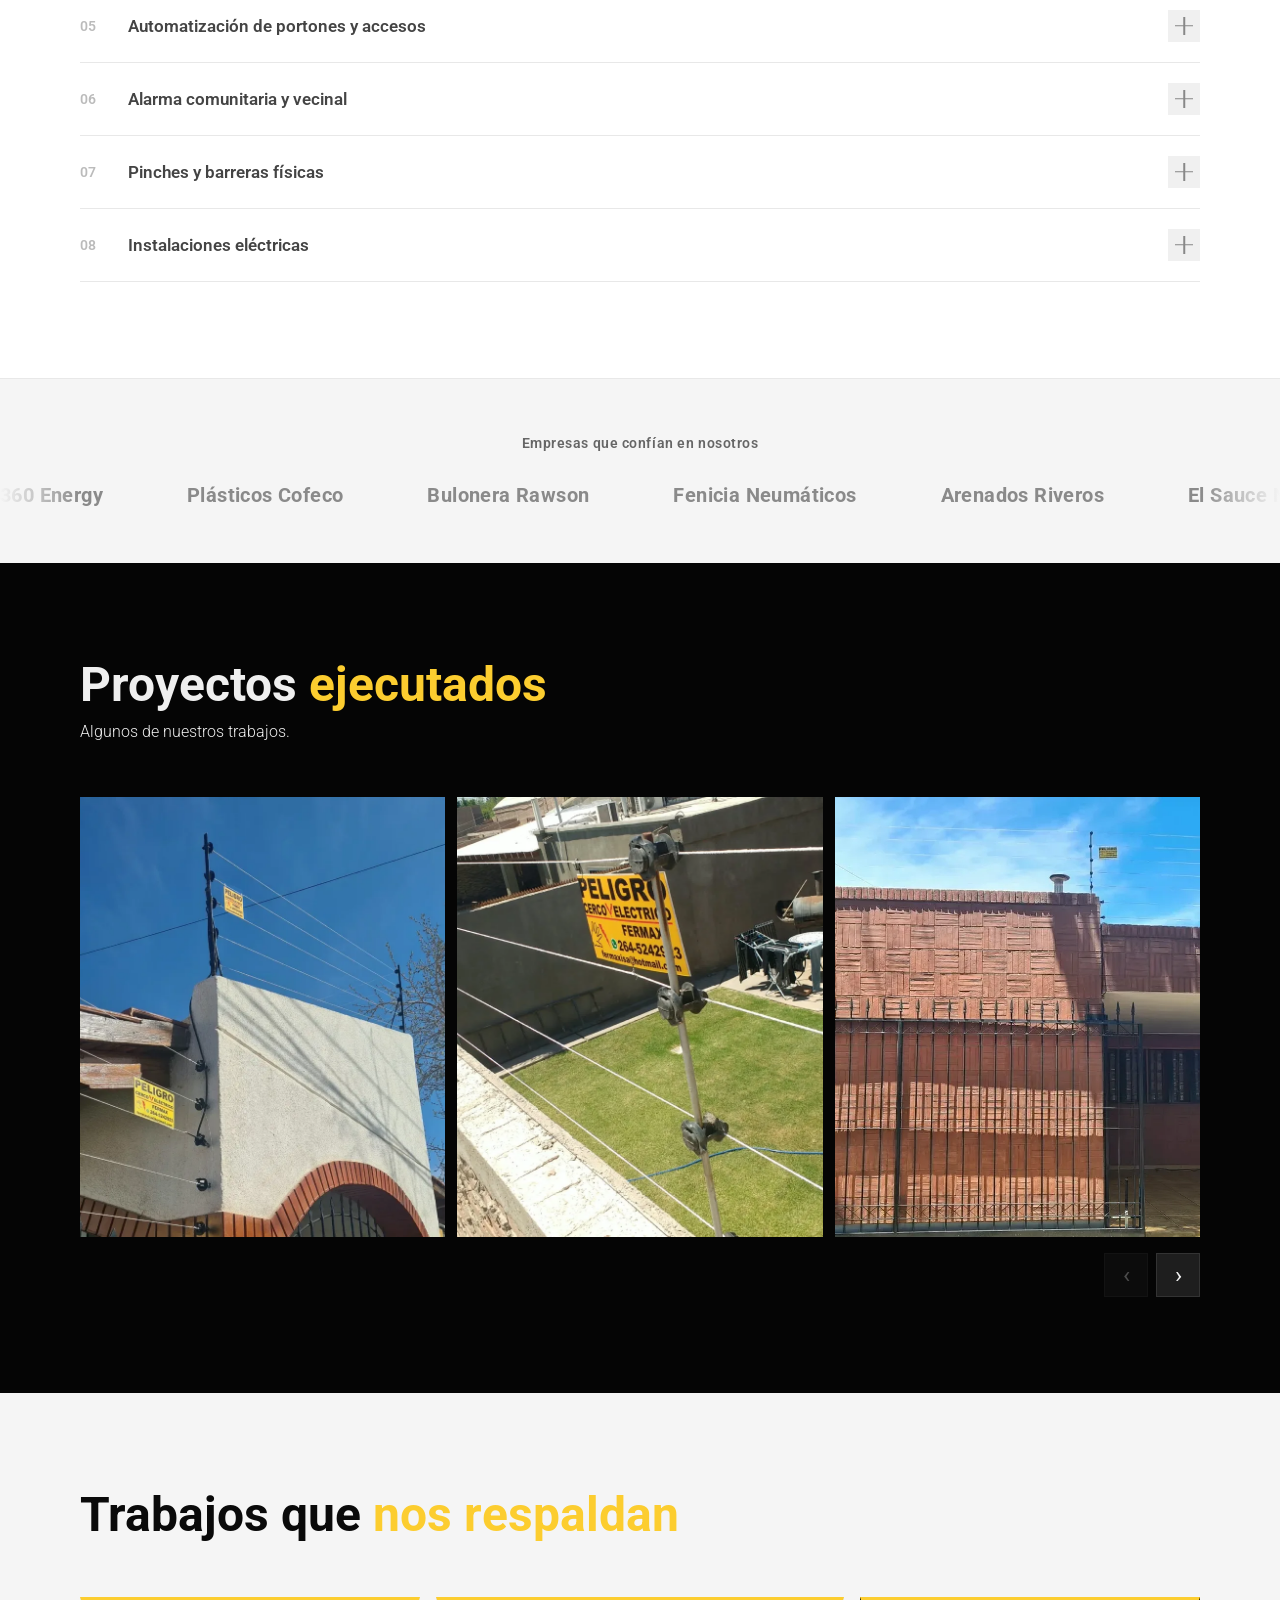
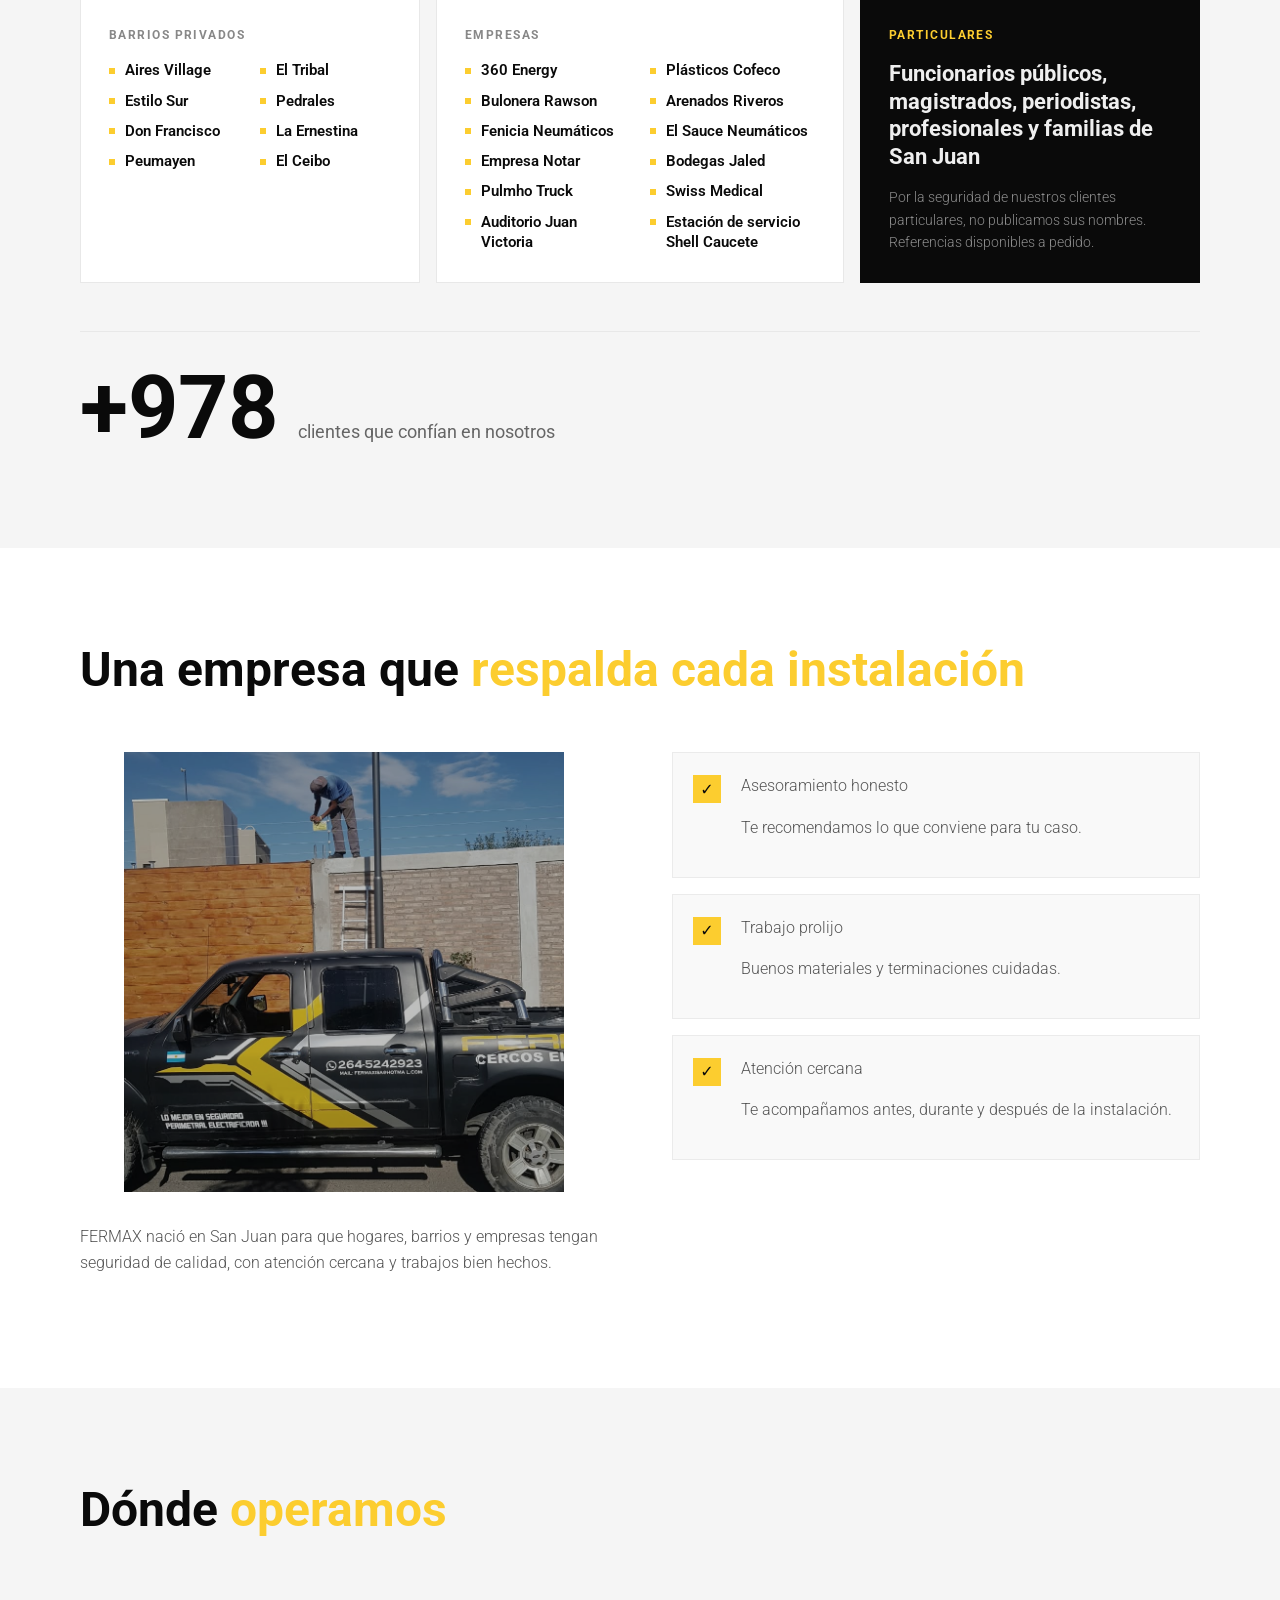
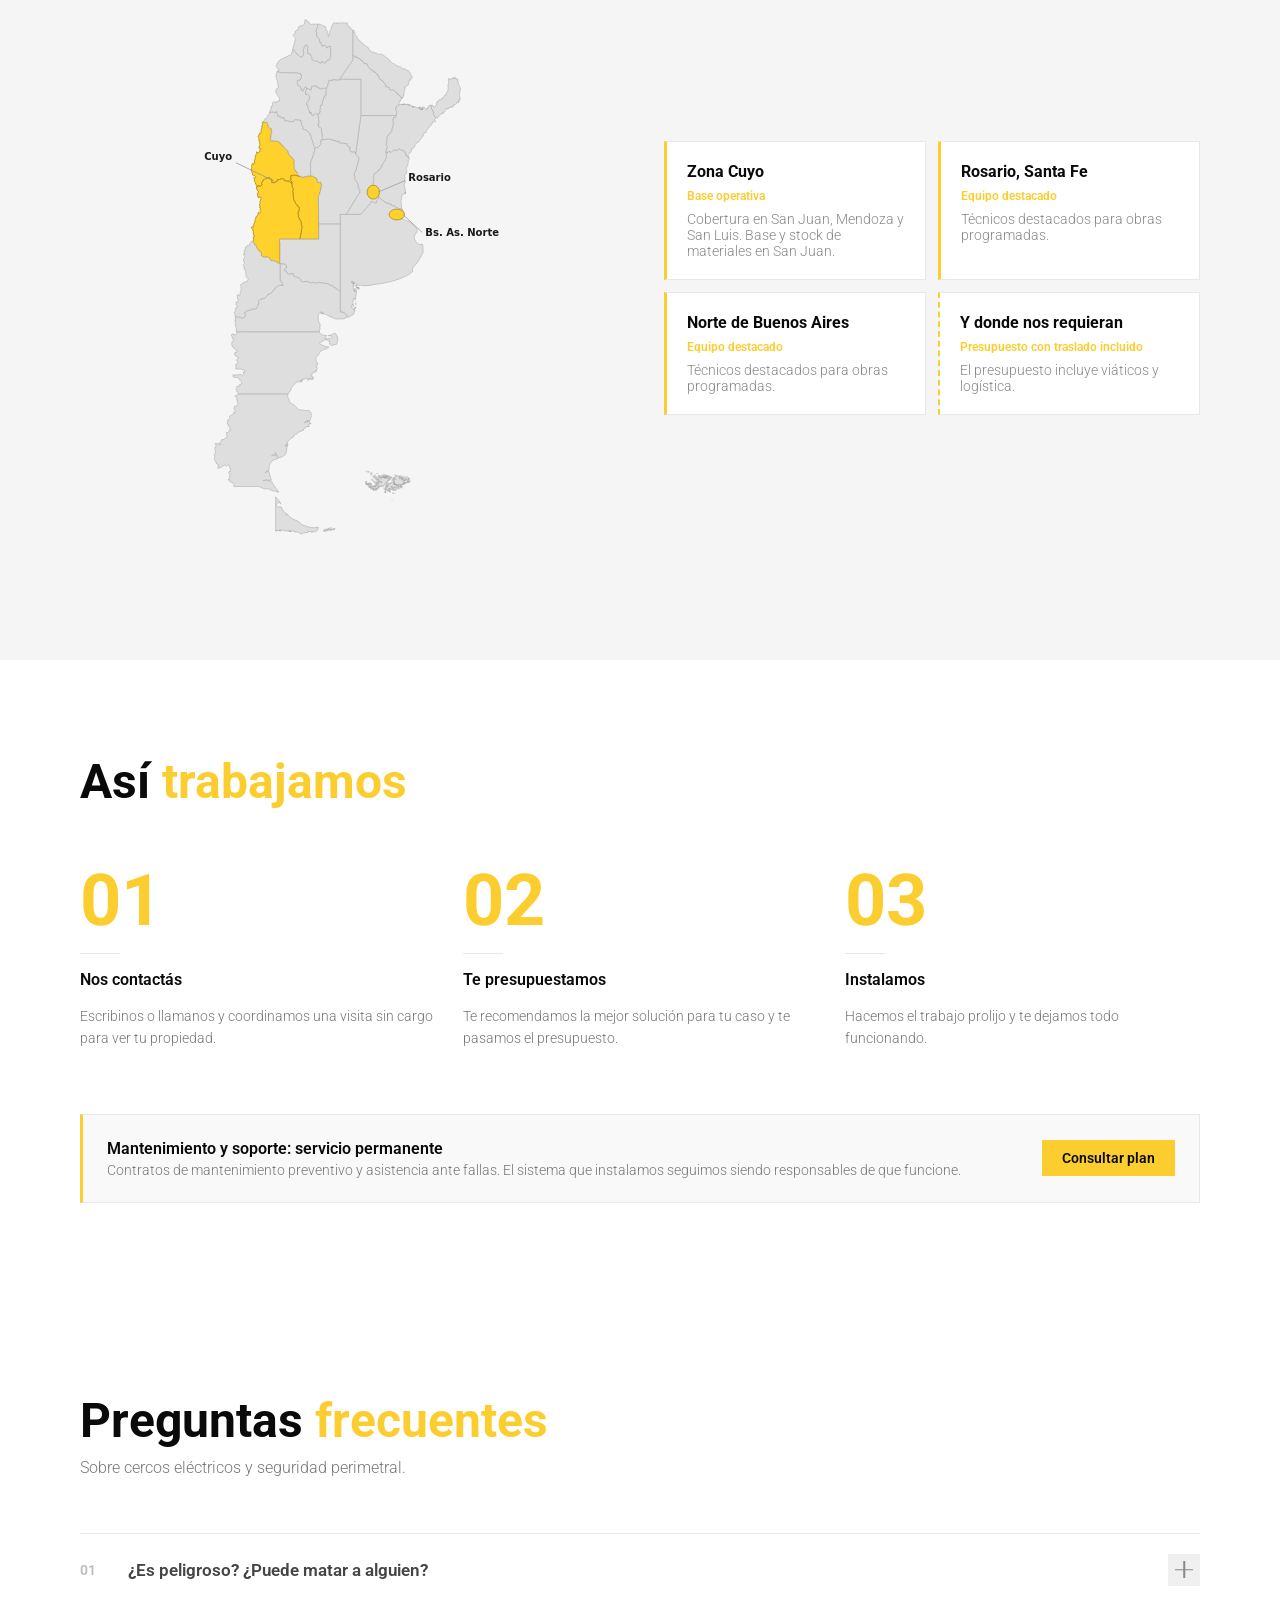
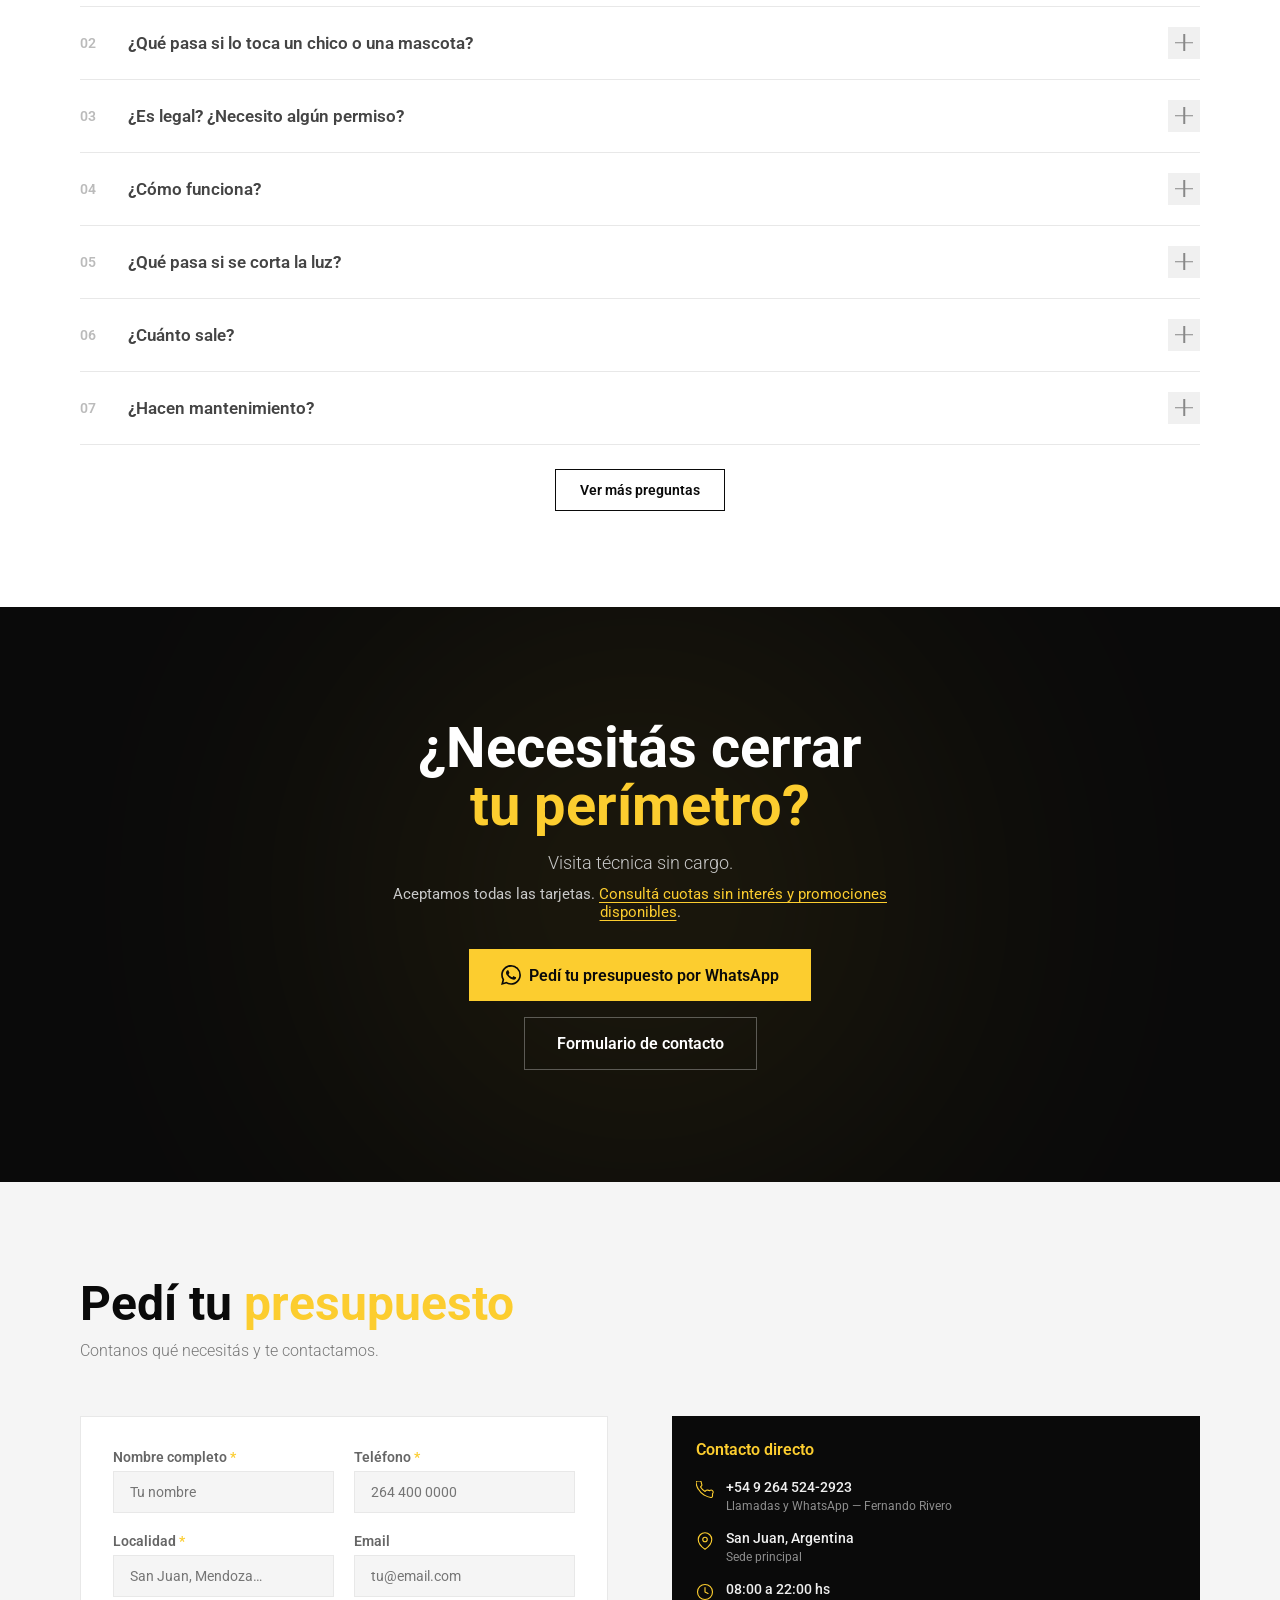
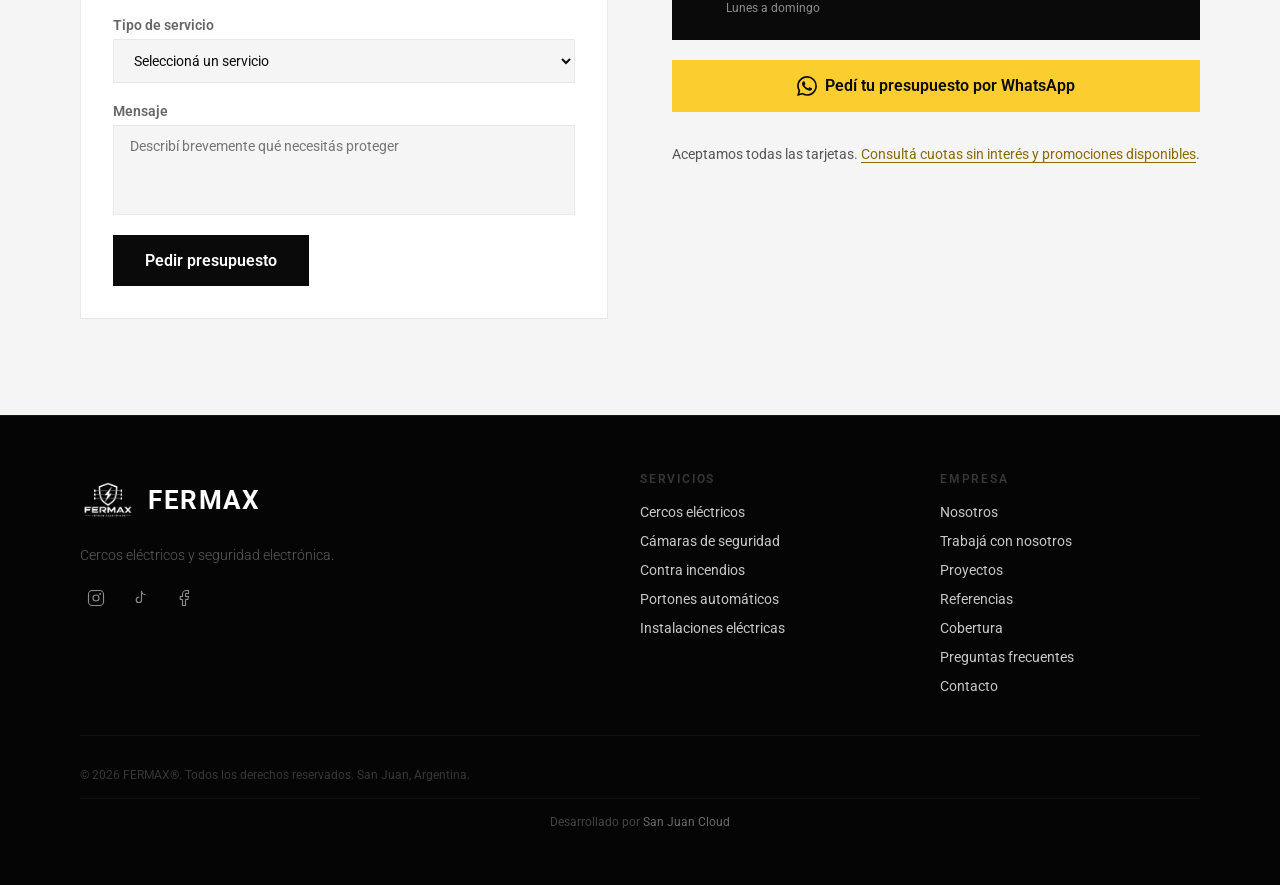
==== commit 846b5c3b: "seo: dominio fermaxarg.ar, metadatos, datos estructurados, sitemap y robots" ====
--- a/index.html
+++ b/index.html
@@ -3,20 +3,30 @@
 <head>
 <meta charset="UTF-8">
 <meta name="viewport" content="width=device-width, initial-scale=1.0">
-<title>FERMAX — Cercos eléctricos y seguridad electrónica</title>
-<meta name="description" content="Cercos eléctricos, cámaras, alarmas y seguridad electrónica en Cuyo, Rosario y norte de Buenos Aires. 15 años de experiencia y más de 1000 clientes. Distribuidor oficial Intelbras en San Juan.">
+<title>Cercos eléctricos y seguridad perimetral en San Juan | FERMAX</title>
+<meta name="description" content="Cercos eléctricos, cámaras y alarmas: seguridad perimetral en San Juan, Mendoza, San Luis, Rosario y Buenos Aires. +1000 clientes. Visita técnica sin cargo.">
+<meta name="robots" content="index, follow, max-image-preview:large">
+<meta name="theme-color" content="#080808">
+<meta name="geo.region" content="AR-J">
+<meta name="geo.placename" content="San Juan, Argentina">
 <link rel="icon" type="image/svg+xml" href="assets/logo-fermax.svg">
-<link rel="canonical" href="https://fermaxarg.com.ar/">
+<link rel="canonical" href="https://fermaxarg.ar/">
 
 <!-- Vista previa al compartir el link (WhatsApp, Facebook, etc.) -->
 <meta property="og:type" content="website">
 <meta property="og:locale" content="es_AR">
 <meta property="og:site_name" content="FERMAX">
-<meta property="og:url" content="https://fermaxarg.com.ar/">
-<meta property="og:title" content="FERMAX — Cercos eléctricos y seguridad electrónica">
-<meta property="og:description" content="Cercos eléctricos, cámaras y alarmas en Cuyo, Rosario y norte de Buenos Aires. Más de 1000 clientes. Visita sin cargo.">
-<meta property="og:image" content="https://fermaxarg.com.ar/assets/fotos/og.jpg">
+<meta property="og:url" content="https://fermaxarg.ar/">
+<meta property="og:title" content="Cercos eléctricos y seguridad perimetral en San Juan | FERMAX">
+<meta property="og:description" content="Cercos eléctricos, cámaras y alarmas: seguridad perimetral en San Juan, Mendoza, San Luis, Rosario y Buenos Aires. +1000 clientes. Visita técnica sin cargo.">
+<meta property="og:image" content="https://fermaxarg.ar/assets/fotos/og.jpg">
+<meta property="og:image:width" content="1200">
+<meta property="og:image:height" content="630">
+<meta property="og:image:alt" content="FERMAX: cercos eléctricos y seguridad perimetral">
 <meta name="twitter:card" content="summary_large_image">
+<meta name="twitter:title" content="Cercos eléctricos y seguridad perimetral en San Juan | FERMAX">
+<meta name="twitter:description" content="Cercos eléctricos, cámaras y alarmas: seguridad perimetral en San Juan, Mendoza, San Luis, Rosario y Buenos Aires. +1000 clientes. Visita técnica sin cargo.">
+<meta name="twitter:image" content="https://fermaxarg.ar/assets/fotos/og.jpg">
 
 <!--
   ============================================================================
@@ -36,10 +46,270 @@
 
   Buscar "TODO EDITAR" te lleva directo a los datos que todavía son de
   ejemplo (fotos, obras, imagen para compartir). WhatsApp, redes y
-  dominio (fermaxarg.com.ar) ya son los reales.
+  dominio (fermaxarg.ar) ya son los reales.
   ============================================================================
 -->
 
+<script type="application/ld+json">
+{
+ "@context": "https://schema.org",
+ "@graph": [
+  {
+   "@type": [
+    "LocalBusiness",
+    "ProfessionalService"
+   ],
+   "@id": "https://fermaxarg.ar/#empresa",
+   "name": "FERMAX",
+   "alternateName": "FERMAX Cercos Eléctricos",
+   "description": "Instalación y mantenimiento de cercos eléctricos, cámaras, alarmas y seguridad perimetral para casas, barrios privados y empresas.",
+   "url": "https://fermaxarg.ar/",
+   "logo": "https://fermaxarg.ar/assets/logo-fermax.svg",
+   "image": "https://fermaxarg.ar/assets/fotos/og.jpg",
+   "telephone": "+5492645242923",
+   "priceRange": "$$",
+   "slogan": "Cercos eléctricos y seguridad electrónica. Sabemos lo que hacemos.",
+   "address": {
+    "@type": "PostalAddress",
+    "addressRegion": "San Juan",
+    "addressCountry": "AR"
+   },
+   "areaServed": [
+    {
+     "@type": "AdministrativeArea",
+     "name": "San Juan"
+    },
+    {
+     "@type": "AdministrativeArea",
+     "name": "Mendoza"
+    },
+    {
+     "@type": "AdministrativeArea",
+     "name": "San Luis"
+    },
+    {
+     "@type": "City",
+     "name": "Rosario"
+    },
+    {
+     "@type": "AdministrativeArea",
+     "name": "Norte de Buenos Aires"
+    }
+   ],
+   "knowsAbout": [
+    "Cercos eléctricos",
+    "Seguridad perimetral",
+    "Seguridad electrónica",
+    "Cámaras de seguridad",
+    "Alarmas"
+   ],
+   "hasOfferCatalog": {
+    "@type": "OfferCatalog",
+    "name": "Servicios",
+    "itemListElement": [
+     {
+      "@type": "Offer",
+      "itemOffered": {
+       "@type": "Service",
+       "name": "Cercos eléctricos"
+      }
+     },
+     {
+      "@type": "Offer",
+      "itemOffered": {
+       "@type": "Service",
+       "name": "Cámaras de seguridad"
+      }
+     },
+     {
+      "@type": "Offer",
+      "itemOffered": {
+       "@type": "Service",
+       "name": "Alarmas y sensores"
+      }
+     },
+     {
+      "@type": "Offer",
+      "itemOffered": {
+       "@type": "Service",
+       "name": "Sistemas contra incendios"
+      }
+     },
+     {
+      "@type": "Offer",
+      "itemOffered": {
+       "@type": "Service",
+       "name": "Videoporteros y portones automáticos"
+      }
+     },
+     {
+      "@type": "Offer",
+      "itemOffered": {
+       "@type": "Service",
+       "name": "Cerco con concertina y pinches"
+      }
+     },
+     {
+      "@type": "Offer",
+      "itemOffered": {
+       "@type": "Service",
+       "name": "Instalaciones eléctricas"
+      }
+     }
+    ]
+   },
+   "sameAs": [
+    "https://www.instagram.com/fernandorivero17/",
+    "https://www.tiktok.com/@fermax_cercos",
+    "https://www.facebook.com/rivero.fernando.212814"
+   ]
+  },
+  {
+   "@type": "WebSite",
+   "@id": "https://fermaxarg.ar/#sitio",
+   "url": "https://fermaxarg.ar/",
+   "name": "FERMAX",
+   "inLanguage": "es-AR",
+   "publisher": {
+    "@id": "https://fermaxarg.ar/#empresa"
+   }
+  },
+  {
+   "@type": "FAQPage",
+   "mainEntity": [
+    {
+     "@type": "Question",
+     "name": "¿Es peligroso? ¿Puede matar a alguien?",
+     "acceptedAnswer": {
+      "@type": "Answer",
+      "text": "No. Emite pulsos de alto voltaje pero de muy bajo amperaje y energía limitada. La descarga es fuerte y disuasiva, pero no letal."
+     }
+    },
+    {
+     "@type": "Question",
+     "name": "¿Qué pasa si lo toca un chico o una mascota?",
+     "acceptedAnswer": {
+      "@type": "Answer",
+      "text": "Siente un golpe desagradable y se aleja. Los pulsos son intermitentes, lo que permite soltarse. Además se instala en altura, fuera del alcance del público."
+     }
+    },
+    {
+     "@type": "Question",
+     "name": "¿Es legal? ¿Necesito algún permiso?",
+     "acceptedAnswer": {
+      "@type": "Answer",
+      "text": "Es legal siempre que cumpla las normas de seguridad eléctrica. Algunos municipios tienen ordenanzas propias, así que conviene consultar en el tuyo. Te asesoramos en la visita técnica."
+     }
+    },
+    {
+     "@type": "Question",
+     "name": "¿Cómo funciona?",
+     "acceptedAnswer": {
+      "@type": "Answer",
+      "text": "Un energizador envía pulsos eléctricos por los hilos. Si alguien corta un cable o lo pone a tierra, se activa la alarma."
+     }
+    },
+    {
+     "@type": "Question",
+     "name": "¿Qué pasa si se corta la luz?",
+     "acceptedAnswer": {
+      "@type": "Answer",
+      "text": "Los equipos tienen batería de respaldo que lo mantiene funcionando."
+     }
+    },
+    {
+     "@type": "Question",
+     "name": "¿Cuánto sale?",
+     "acceptedAnswer": {
+      "@type": "Answer",
+      "text": "Depende de los metros a cubrir y del equipo. La visita técnica y el presupuesto son sin cargo."
+     }
+    },
+    {
+     "@type": "Question",
+     "name": "¿Hacen mantenimiento?",
+     "acceptedAnswer": {
+      "@type": "Answer",
+      "text": "Sí, con revisiones periódicas y asistencia ante fallas."
+     }
+    },
+    {
+     "@type": "Question",
+     "name": "¿Funciona con lluvia?",
+     "acceptedAnswer": {
+      "@type": "Answer",
+      "text": "Sí. Una instalación correcta funciona con lluvia y humedad."
+     }
+    },
+    {
+     "@type": "Question",
+     "name": "¿Gasta mucha electricidad?",
+     "acceptedAnswer": {
+      "@type": "Answer",
+      "text": "Muy poca, similar a una lamparita de bajo consumo."
+     }
+    },
+    {
+     "@type": "Question",
+     "name": "¿Suena una alarma? ¿Me avisa al celular?",
+     "acceptedAnswer": {
+      "@type": "Answer",
+      "text": "Tiene sirena propia y puede conectarse a la alarma de la casa, a un servicio de monitoreo o a una app."
+     }
+    },
+    {
+     "@type": "Question",
+     "name": "¿Se puede poner sobre cualquier muro o reja?",
+     "acceptedAnswer": {
+      "@type": "Answer",
+      "text": "Casi siempre. Usamos soportes rectos, en ángulo o en \"L\" según el caso."
+     }
+    },
+    {
+     "@type": "Question",
+     "name": "¿Interfiere con la TV, el wifi o el portón eléctrico?",
+     "acceptedAnswer": {
+      "@type": "Answer",
+      "text": "No, si está bien instalado y con una correcta puesta a tierra."
+     }
+    },
+    {
+     "@type": "Question",
+     "name": "¿Las plantas o enredaderas pueden afectarlo?",
+     "acceptedAnswer": {
+      "@type": "Answer",
+      "text": "Sí. Si tocan los hilos generan pérdida de potencia y falsas alarmas, por eso hay que mantenerlas podadas."
+     }
+    },
+    {
+     "@type": "Question",
+     "name": "¿Se puede ampliar después?",
+     "acceptedAnswer": {
+      "@type": "Answer",
+      "text": "Sí, se pueden agregar metros o zonas."
+     }
+    },
+    {
+     "@type": "Question",
+     "name": "¿Es mejor que la concertina o los pinchos?",
+     "acceptedAnswer": {
+      "@type": "Answer",
+      "text": "El cerco eléctrico suma alarma y tiene una estética más prolija. La concertina es más barata, pero es solo una barrera física."
+     }
+    },
+    {
+     "@type": "Question",
+     "name": "¿Sirve si ya tengo alarma o cámaras?",
+     "acceptedAnswer": {
+      "@type": "Answer",
+      "text": "Sí. Funciona como primera barrera en el perímetro y se integra con ambos sistemas."
+     }
+    }
+   ]
+  }
+ ]
+}
+</script>
 <script>if(/github\.io$/.test(location.hostname)){var m=document.createElement("meta");m.name="robots";m.content="noindex";document.head.appendChild(m);}</script>
 <link rel="preconnect" href="https://fonts.googleapis.com">
 <link rel="preconnect" href="https://fonts.gstatic.com" crossorigin>
@@ -49,7 +319,7 @@
 <!-- El ?v= obliga al navegador a bajar la versión nueva en vez de la guardada
      en caché. Subir el número cada vez que se toca styles.css o main.js. -->
 <link href="https://fonts.cdnfonts.com/css/sansation" rel="stylesheet">
-<link rel="stylesheet" href="styles.css?v=25">
+<link rel="stylesheet" href="styles.css?v=26">
 <!-- Marca que hay JS antes de pintar, para que las animaciones de scroll no parpadeen -->
 <script>document.documentElement.classList.add("js");</script>
 </head>
@@ -110,7 +380,7 @@
      ========================================================================== -->
 <section id="inicio" class="hero">
   <div class="hero__bg">
-    <img src="assets/fotos/hero-cielo-retocado.png" alt="">
+    <img src="assets/fotos/hero-cielo-retocado.png" alt="Cerco eléctrico perimetral instalado por FERMAX">
     <div class="hero__overlay"></div>
   </div>
 
@@ -122,7 +392,7 @@
         Sabemos lo que hacemos.
       </h1>
       <p>
-        Protegemos casas, barrios privados y empresas en Cuyo, Rosario y norte de Buenos Aires.
+        Seguridad perimetral para casas, barrios privados y empresas en Cuyo, Rosario y norte de Buenos Aires.
       </p>
       <div class="hero__actions">
         <a href="https://wa.me/5492645242923" target="_blank" rel="noopener noreferrer" class="btn btn--yellow btn--lg">
@@ -287,7 +557,7 @@
           <div class="accordion__panel-inner">
             <div class="accordion__text">
               <p>Instalaciones eléctricas para obras, comercios y viviendas.</p>            </div>
-            <div class="accordion__photo"><img src="https://images.unsplash.com/photo-1558002038-1055907df827?w=900&h=500&fit=crop&auto=format" alt="Instalaciones eléctricas"></div>
+            <div class="accordion__photo"><img src="https://images.unsplash.com/photo-1558002038-1055907df827?w=900&h=500&fit=crop&auto=format" alt="Instalaciones eléctricas para obras, comercios y viviendas" loading="lazy"></div>
           </div>
         </div>
       </div>
@@ -544,7 +814,7 @@
 <!-- FAQ: sin plazos, garantía ni cuotas hasta que el cliente los confirme. -->
 <section id="preguntas-frecuentes" class="section section--white">
   <div class="container">
-    <div class="section__head"><h2>Preguntas <span class="text-yellow">frecuentes</span></h2><p class="section__sub">Sobre cercos eléctricos.</p></div>
+    <div class="section__head"><h2>Preguntas <span class="text-yellow">frecuentes</span></h2><p class="section__sub">Sobre cercos eléctricos y seguridad perimetral.</p></div>
     <div class="accordion faq" id="faq">
 
       <div class="accordion__item">
@@ -722,10 +992,10 @@
             <svg class="icon" viewBox="0 0 24 24" fill="none" stroke="currentColor" stroke-width="1.5" stroke-linecap="round" stroke-linejoin="round" width="18" height="18"><path d="M22 16.92v3a2 2 0 01-2.18 2 19.79 19.79 0 01-8.63-3.07A19.5 19.5 0 013.07 10.8 19.79 19.79 0 01.01 2.18 2 2 0 012 0h3a2 2 0 012 1.72c.127.96.361 1.903.7 2.81a2 2 0 01-.45 2.11L6.09 7.91a16 16 0 006 6l1.27-1.27a2 2 0 012.11-.45c.907.339 1.85.573 2.81.7A2 2 0 0122 16.92z"/></svg>
             <div><p>+54 9 264 524-2923</p><small>Llamadas y WhatsApp — Fernando Rivero</small></div>
           </a>
-          <!-- Mail oculto hasta que exista la casilla info@fermaxarg.com.ar (el dominio todavia no esta activo). Para mostrarlo, sacar este comentario.
-          <a class="contact-card__item" href="mailto:info@fermaxarg.com.ar">
+          <!-- Mail oculto hasta que exista la casilla info@fermaxarg.ar (el dominio todavia no esta activo). Para mostrarlo, sacar este comentario.
+          <a class="contact-card__item" href="mailto:info@fermaxarg.ar">
             <svg class="icon" viewBox="0 0 24 24" fill="none" stroke="currentColor" stroke-width="1.5" stroke-linecap="round" stroke-linejoin="round" width="18" height="18"><rect x="2" y="4" width="20" height="16" rx="2"/><polyline points="2,4 12,13 22,4"/></svg>
-            <div><p>info@fermaxarg.com.ar</p><small>Consultas y presupuestos</small></div>
+            <div><p>info@fermaxarg.ar</p><small>Consultas y presupuestos</small></div>
           </a>
           -->
           <div class="contact-card__item">
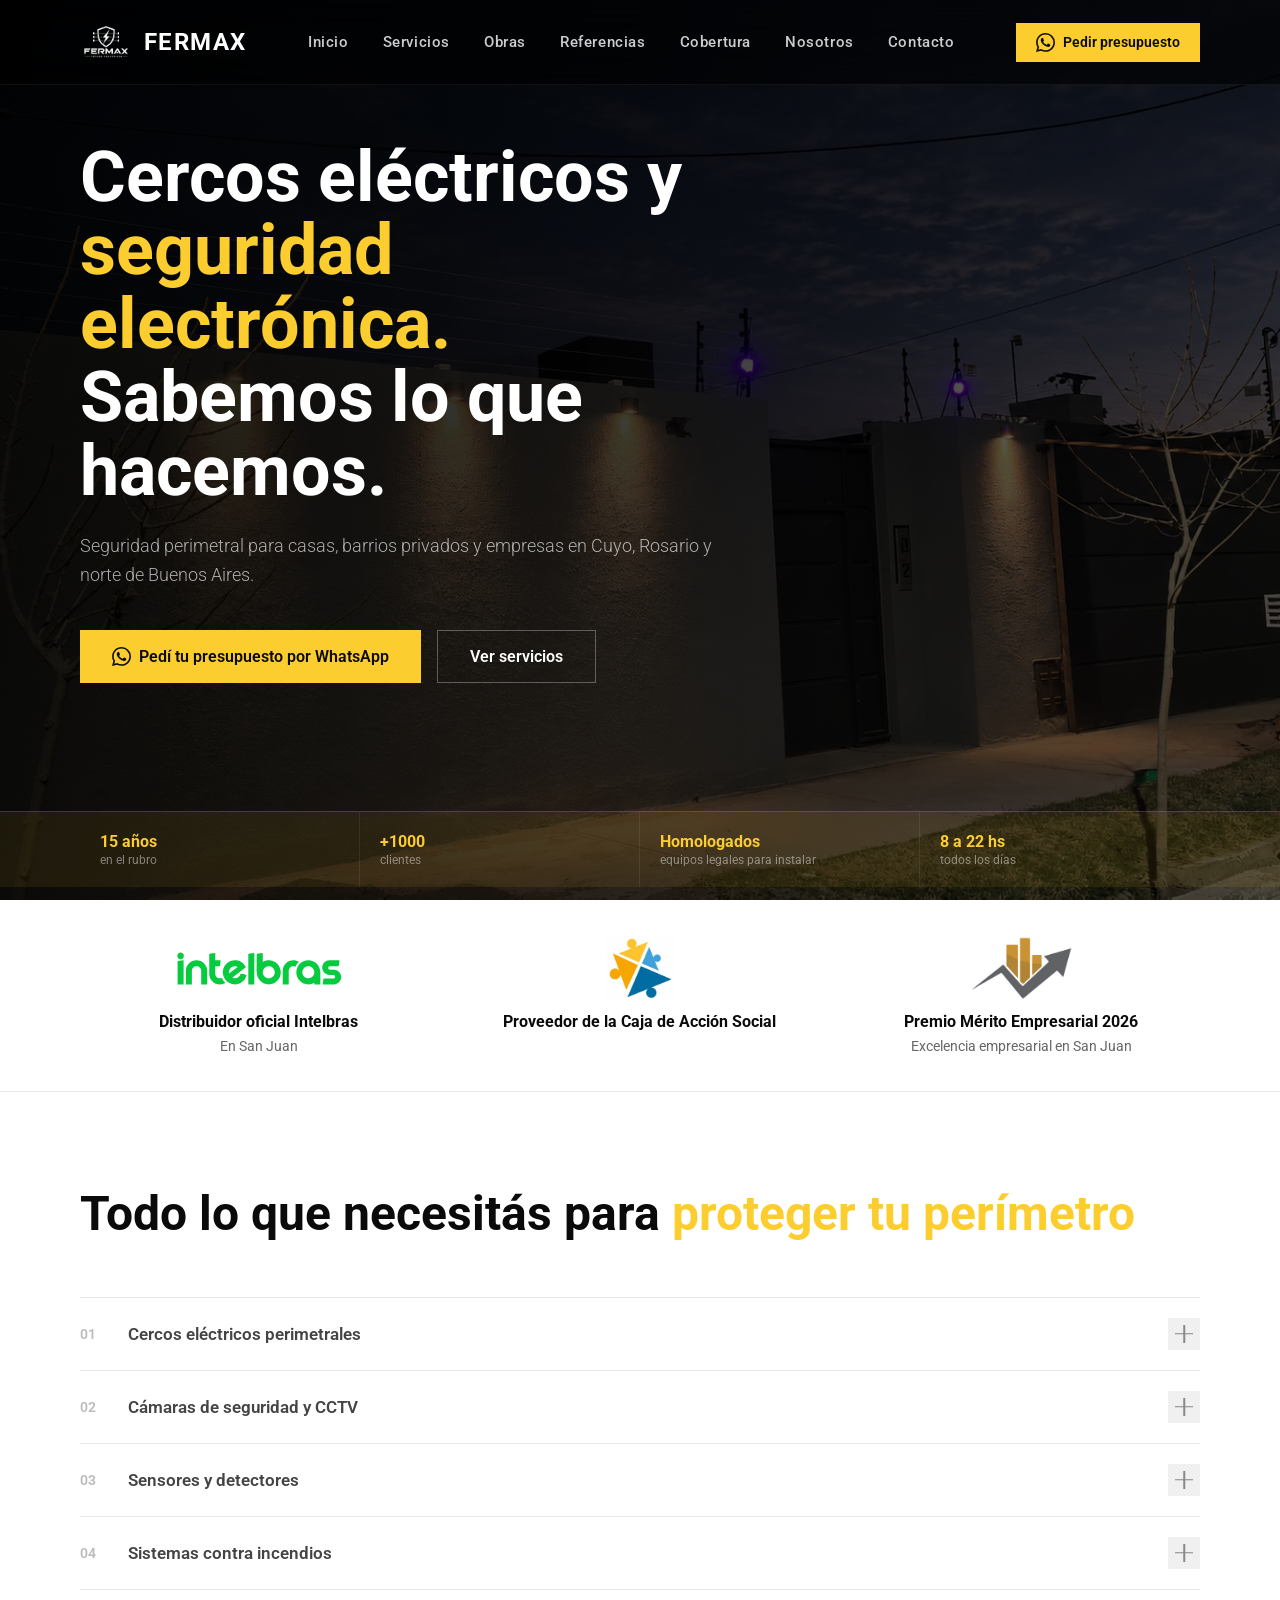
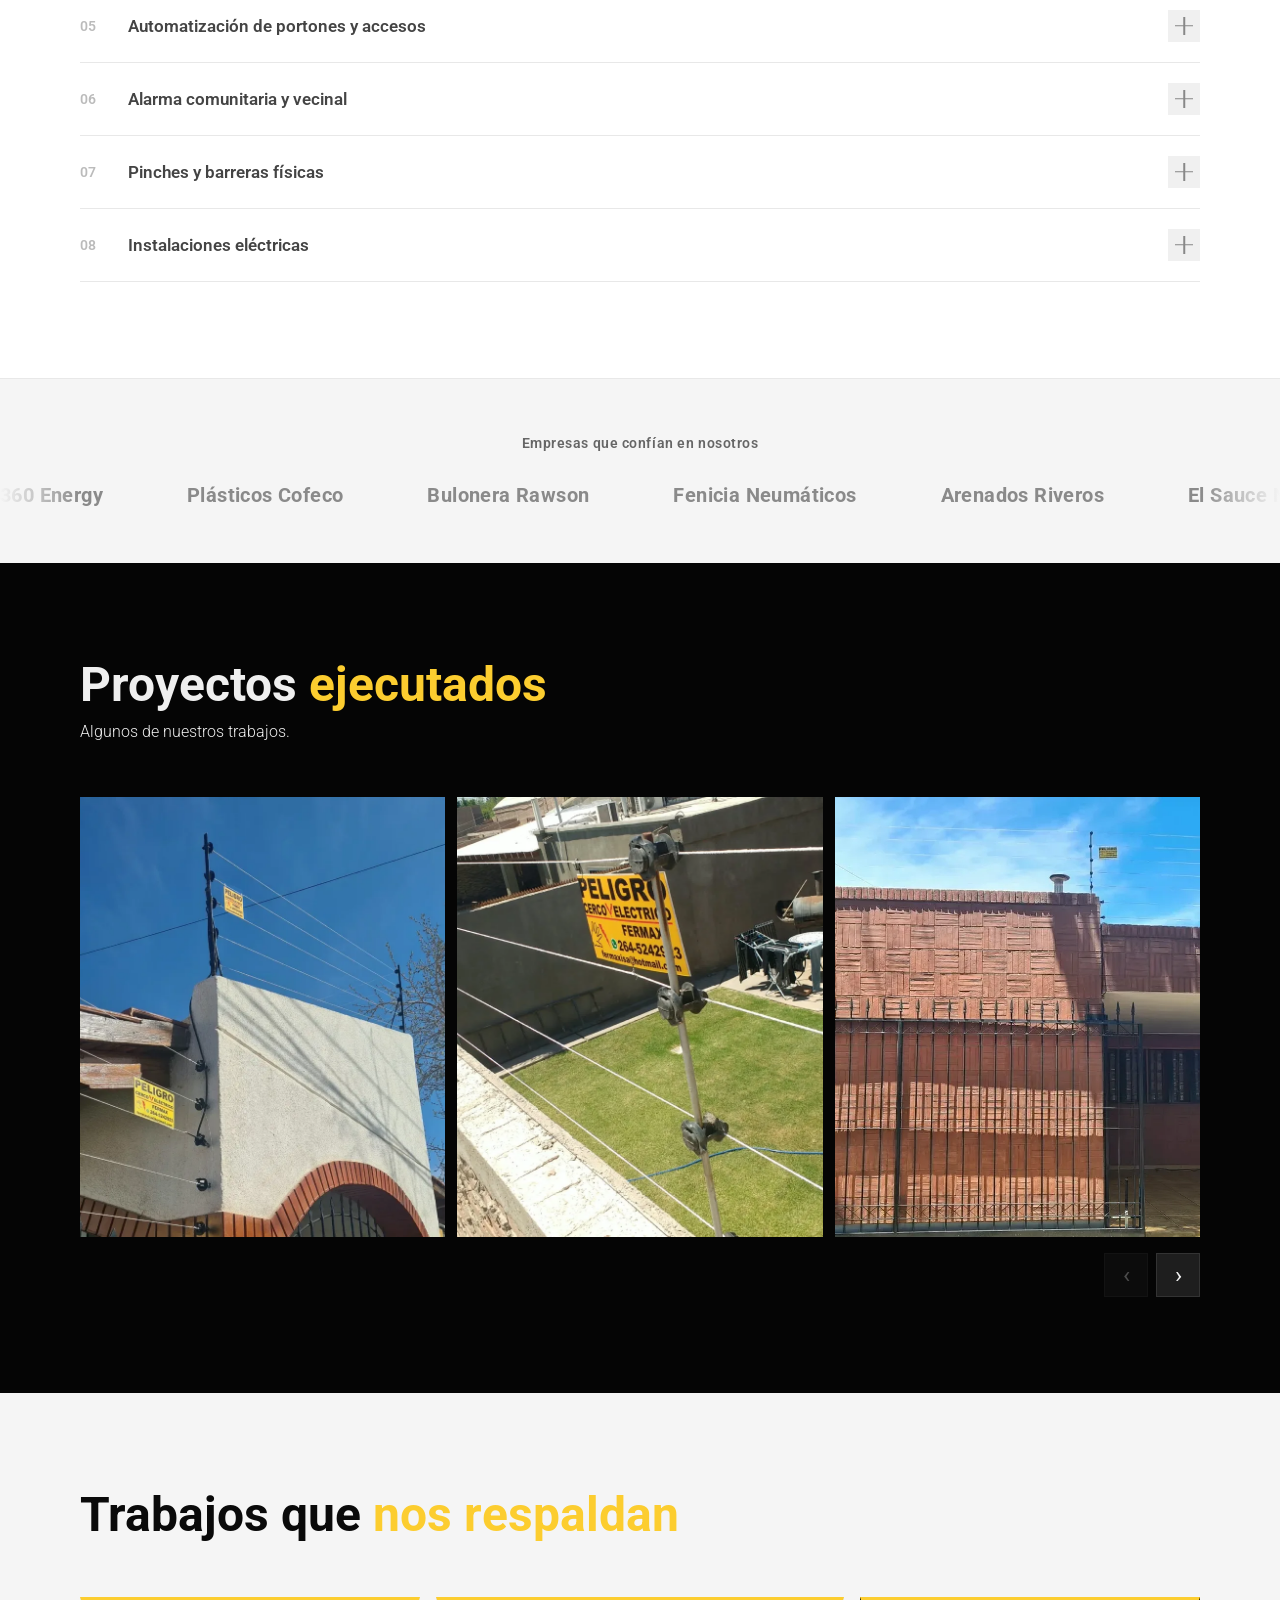
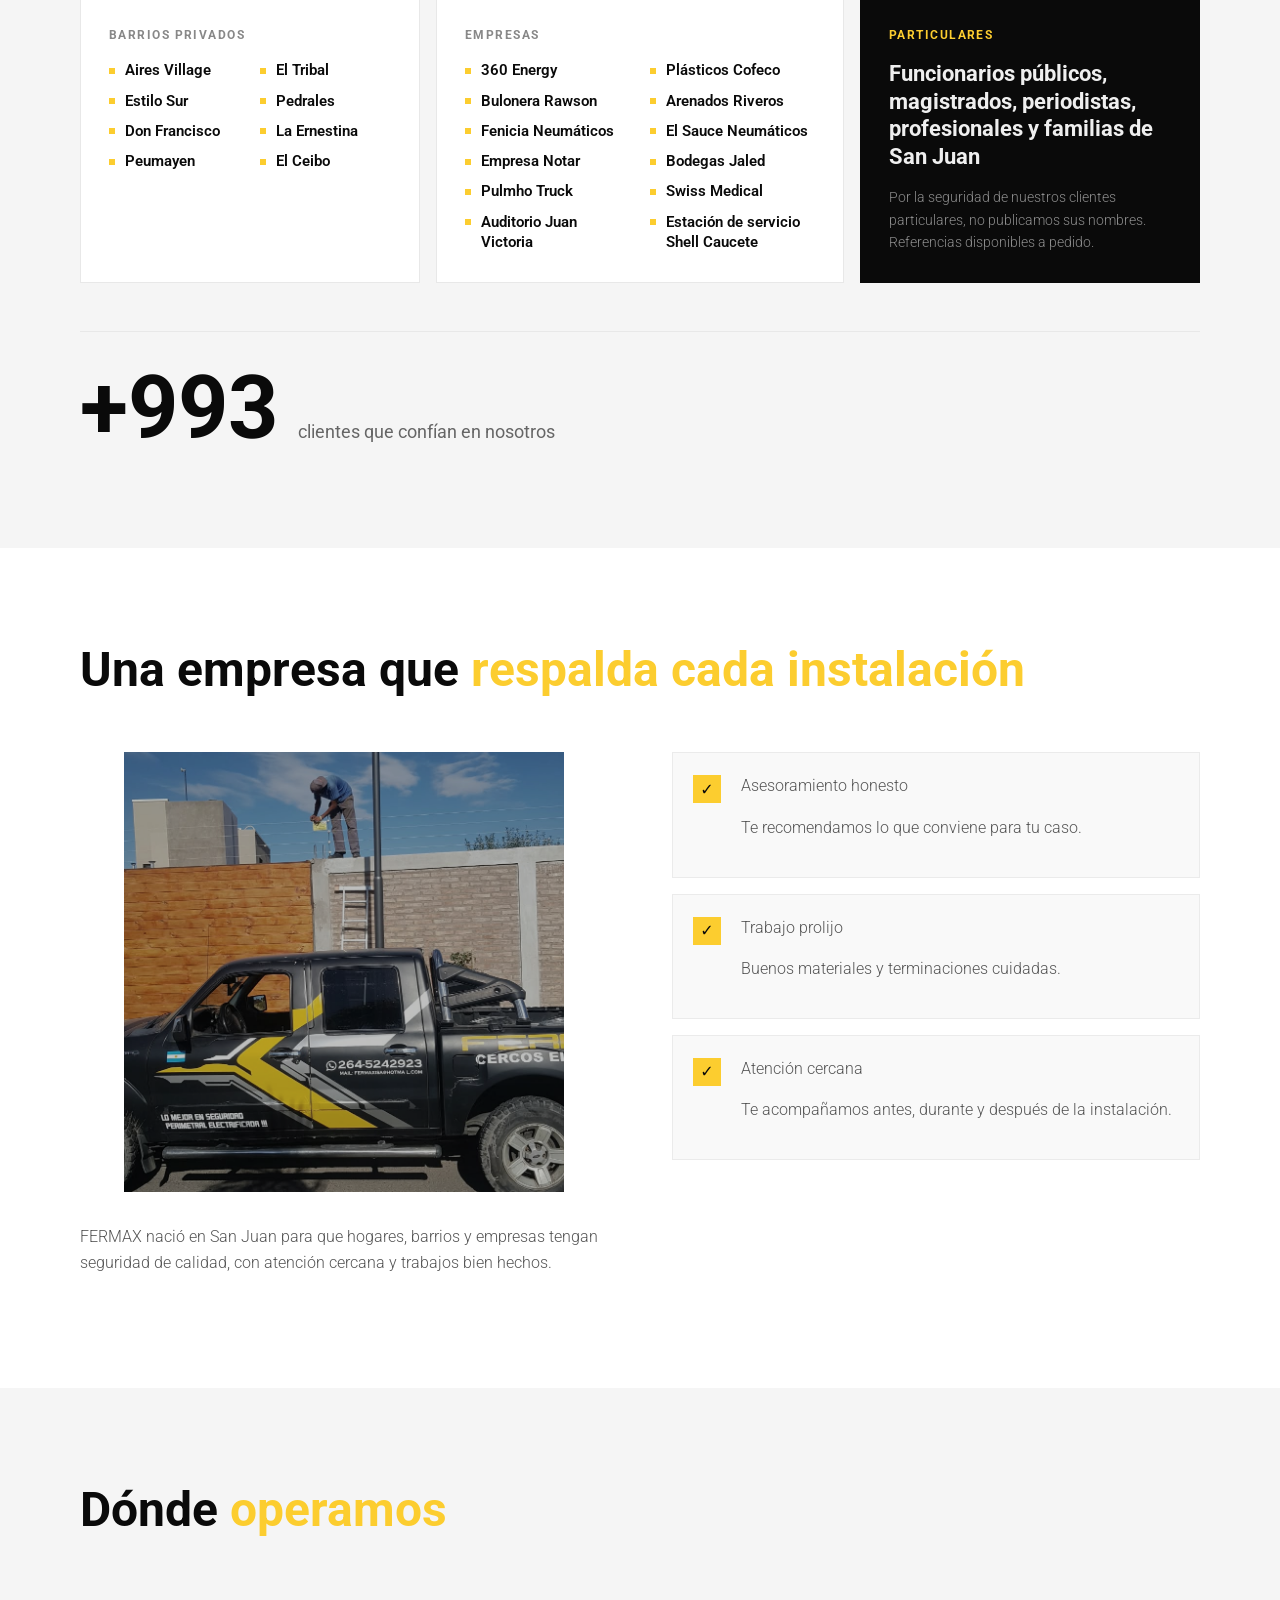
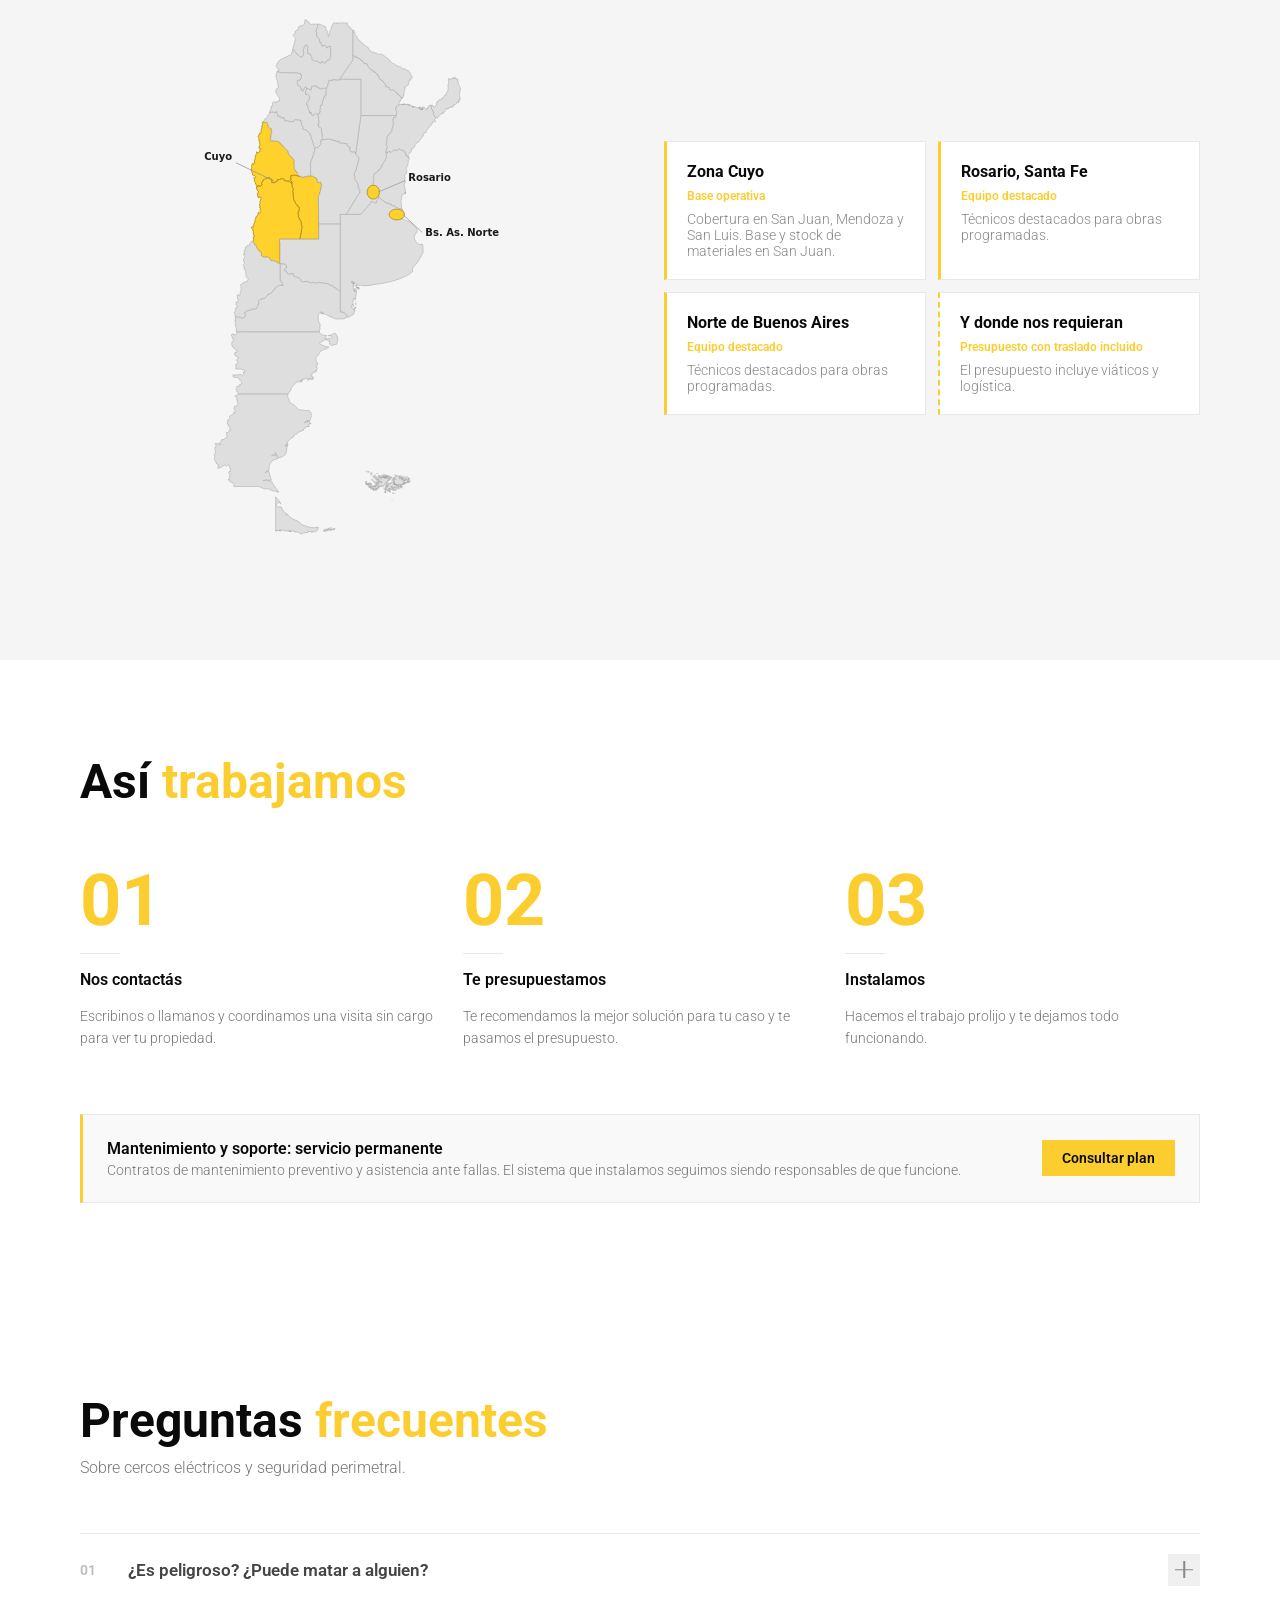
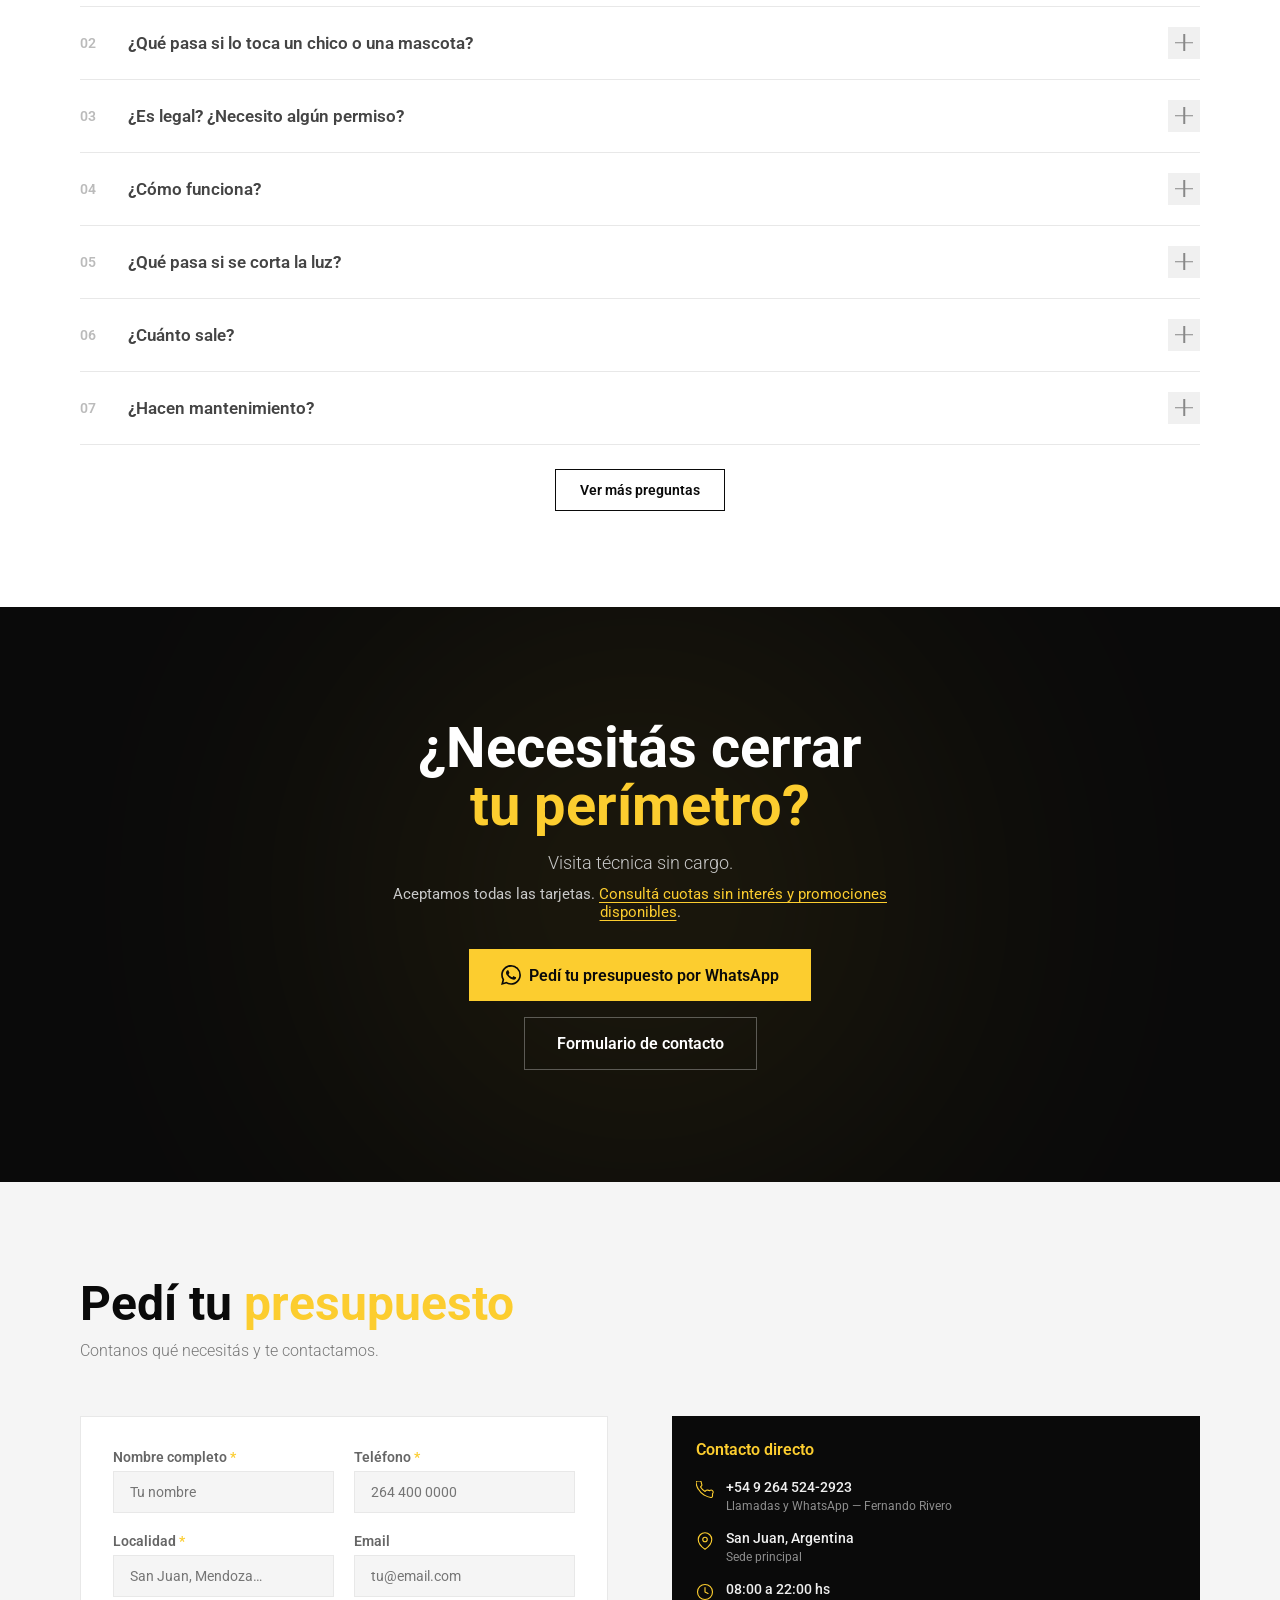
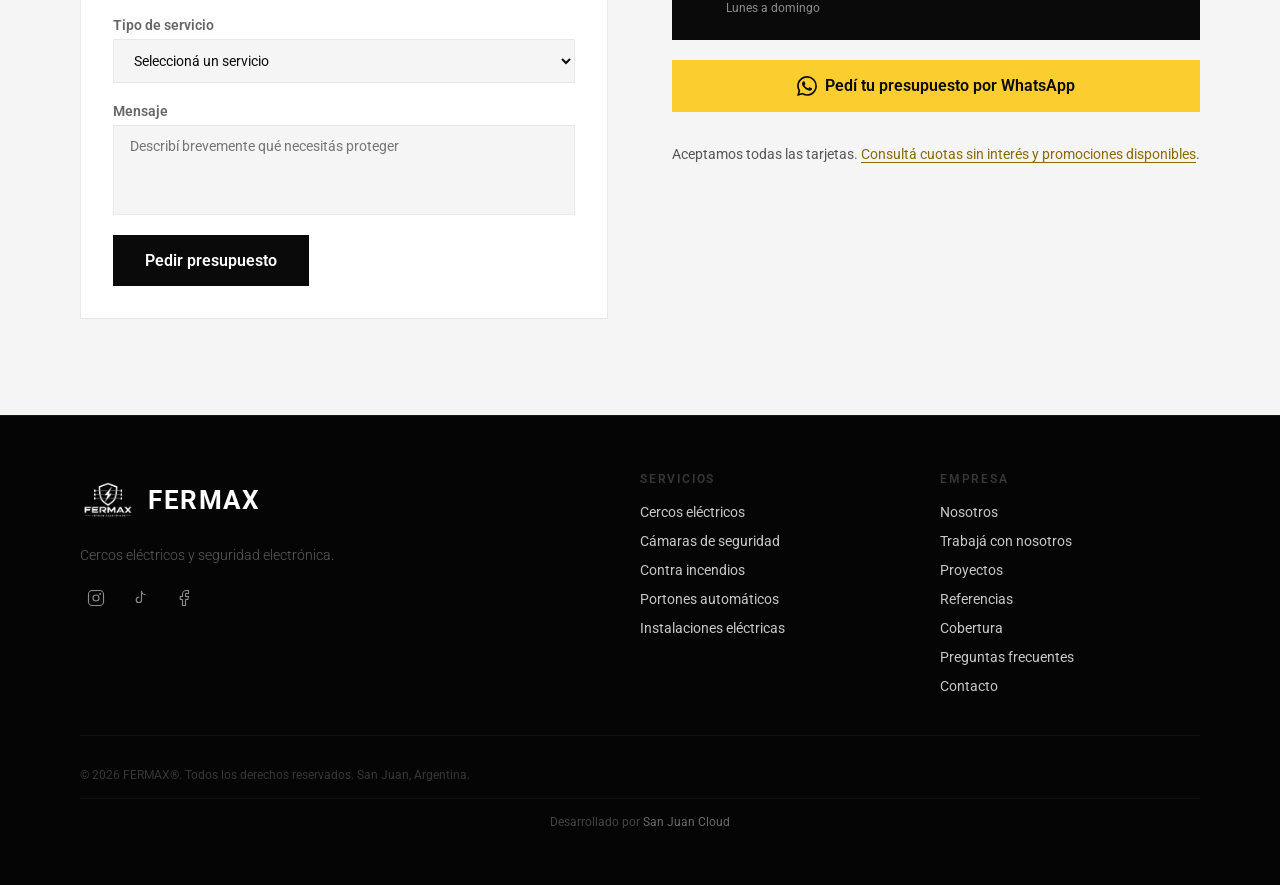
==== commit 7ea41905: "feat: favicon .ico y PNG para Google y apple-touch-icon" ====
--- a/index.html
+++ b/index.html
@@ -9,6 +9,10 @@
 <meta name="theme-color" content="#080808">
 <meta name="geo.region" content="AR-J">
 <meta name="geo.placename" content="San Juan, Argentina">
+<link rel="icon" href="/favicon.ico" sizes="48x48">
+<link rel="icon" type="image/png" href="assets/favicon-48.png" sizes="48x48">
+<link rel="icon" type="image/png" href="assets/icon-192.png" sizes="192x192">
+<link rel="apple-touch-icon" href="assets/apple-touch-icon.png">
 <link rel="icon" type="image/svg+xml" href="assets/logo-fermax.svg">
 <link rel="canonical" href="https://fermaxarg.ar/">
 
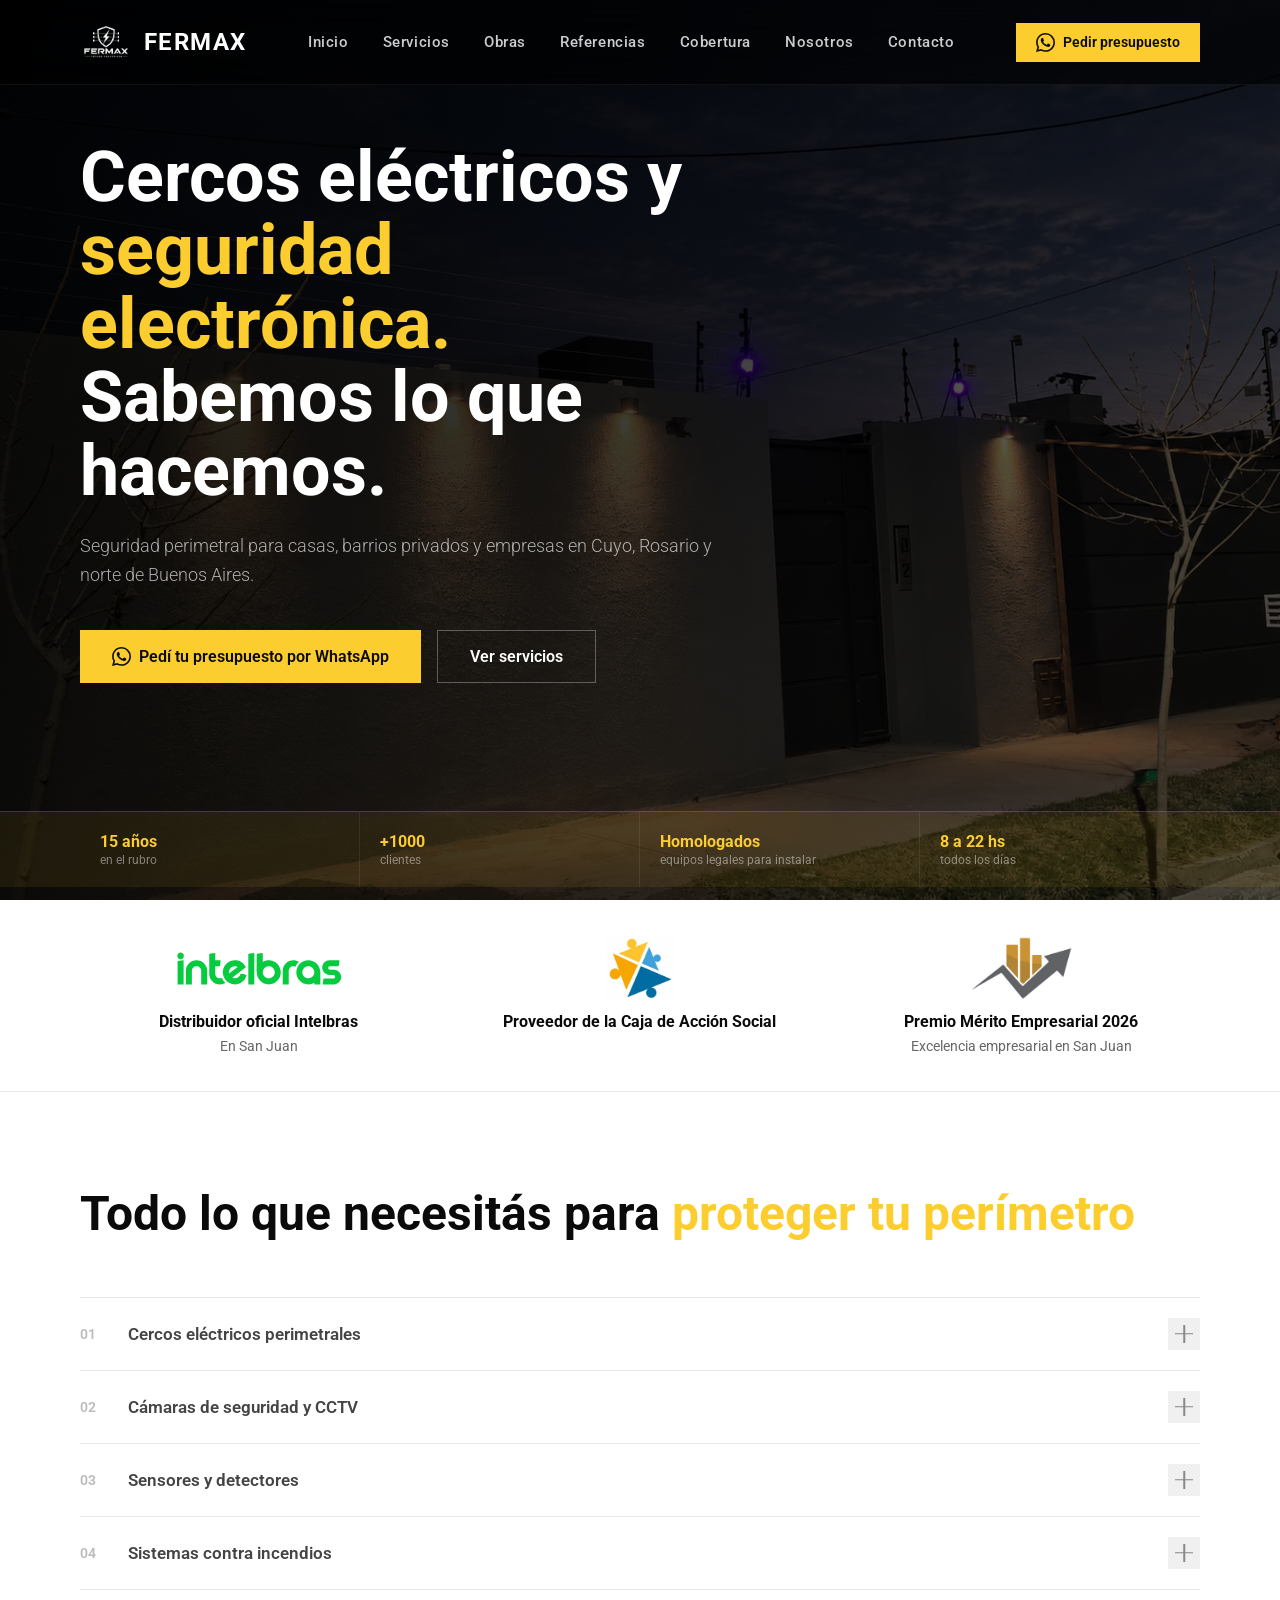
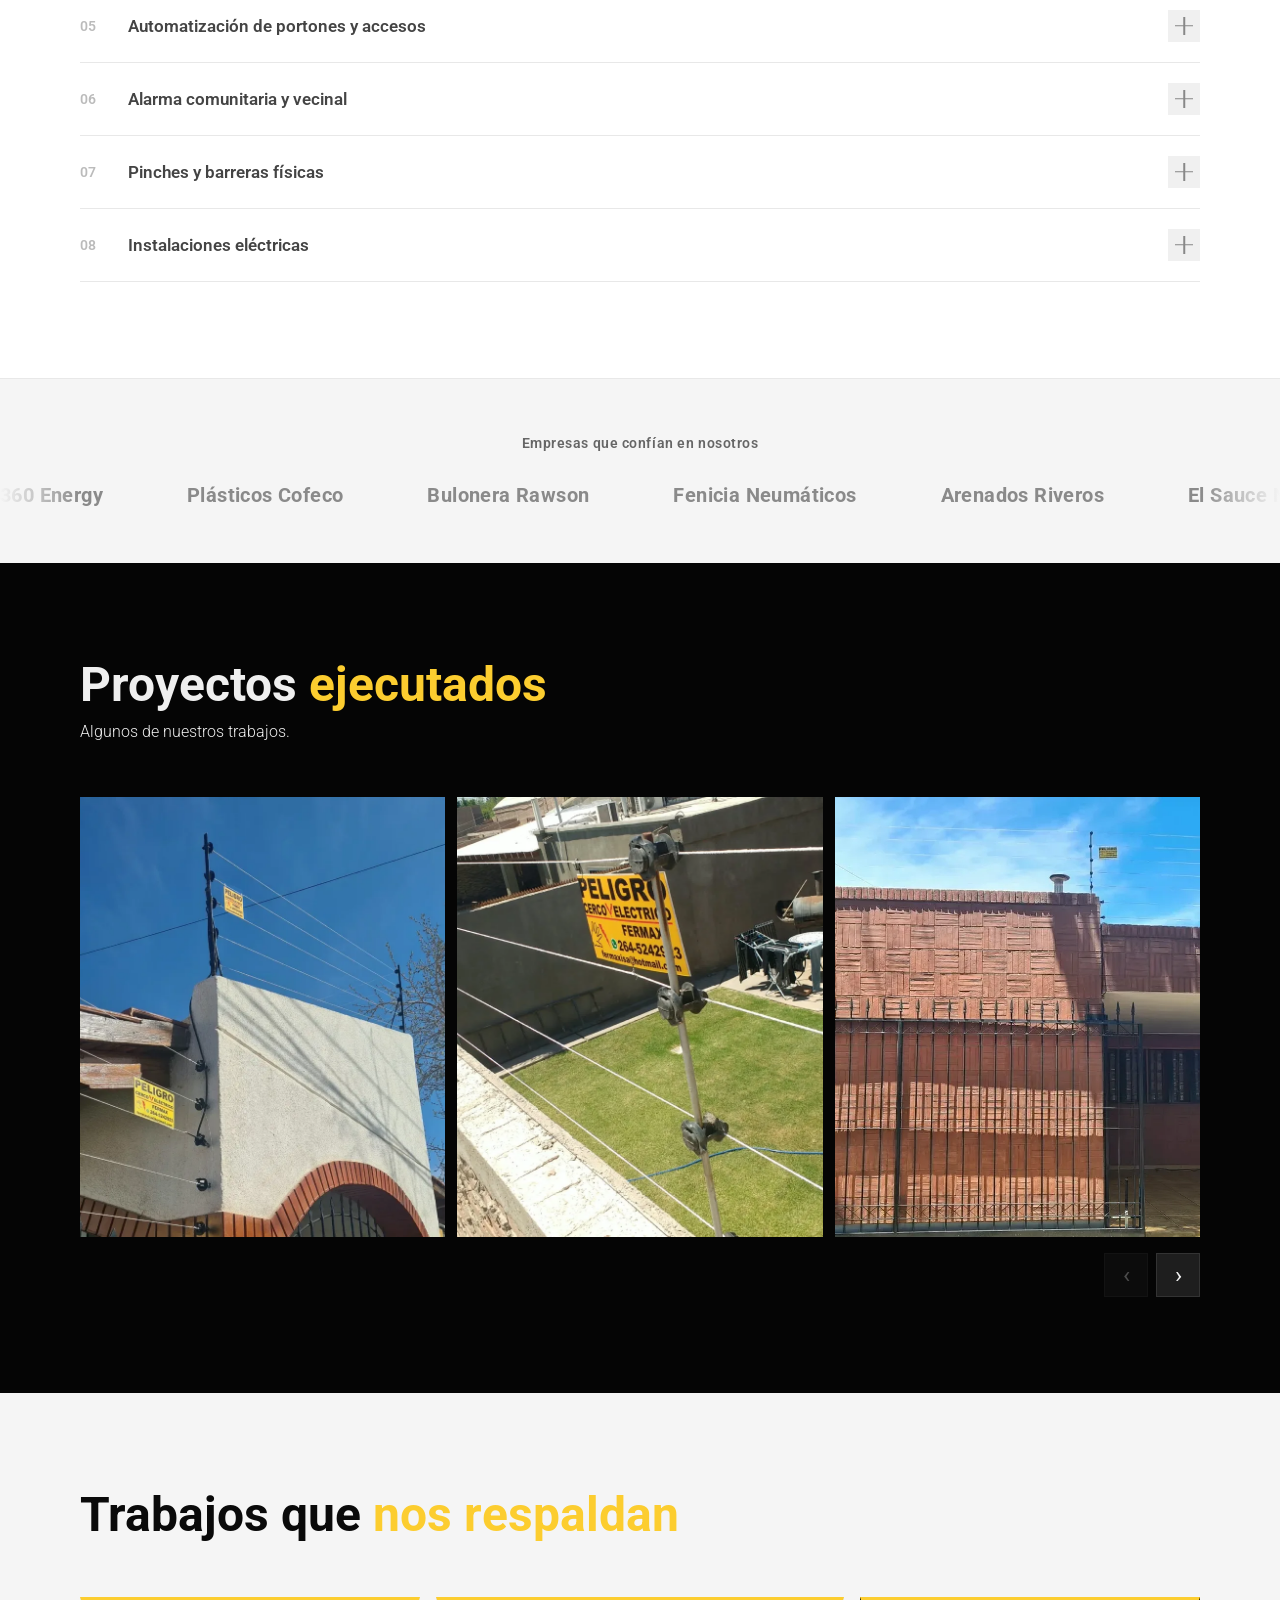
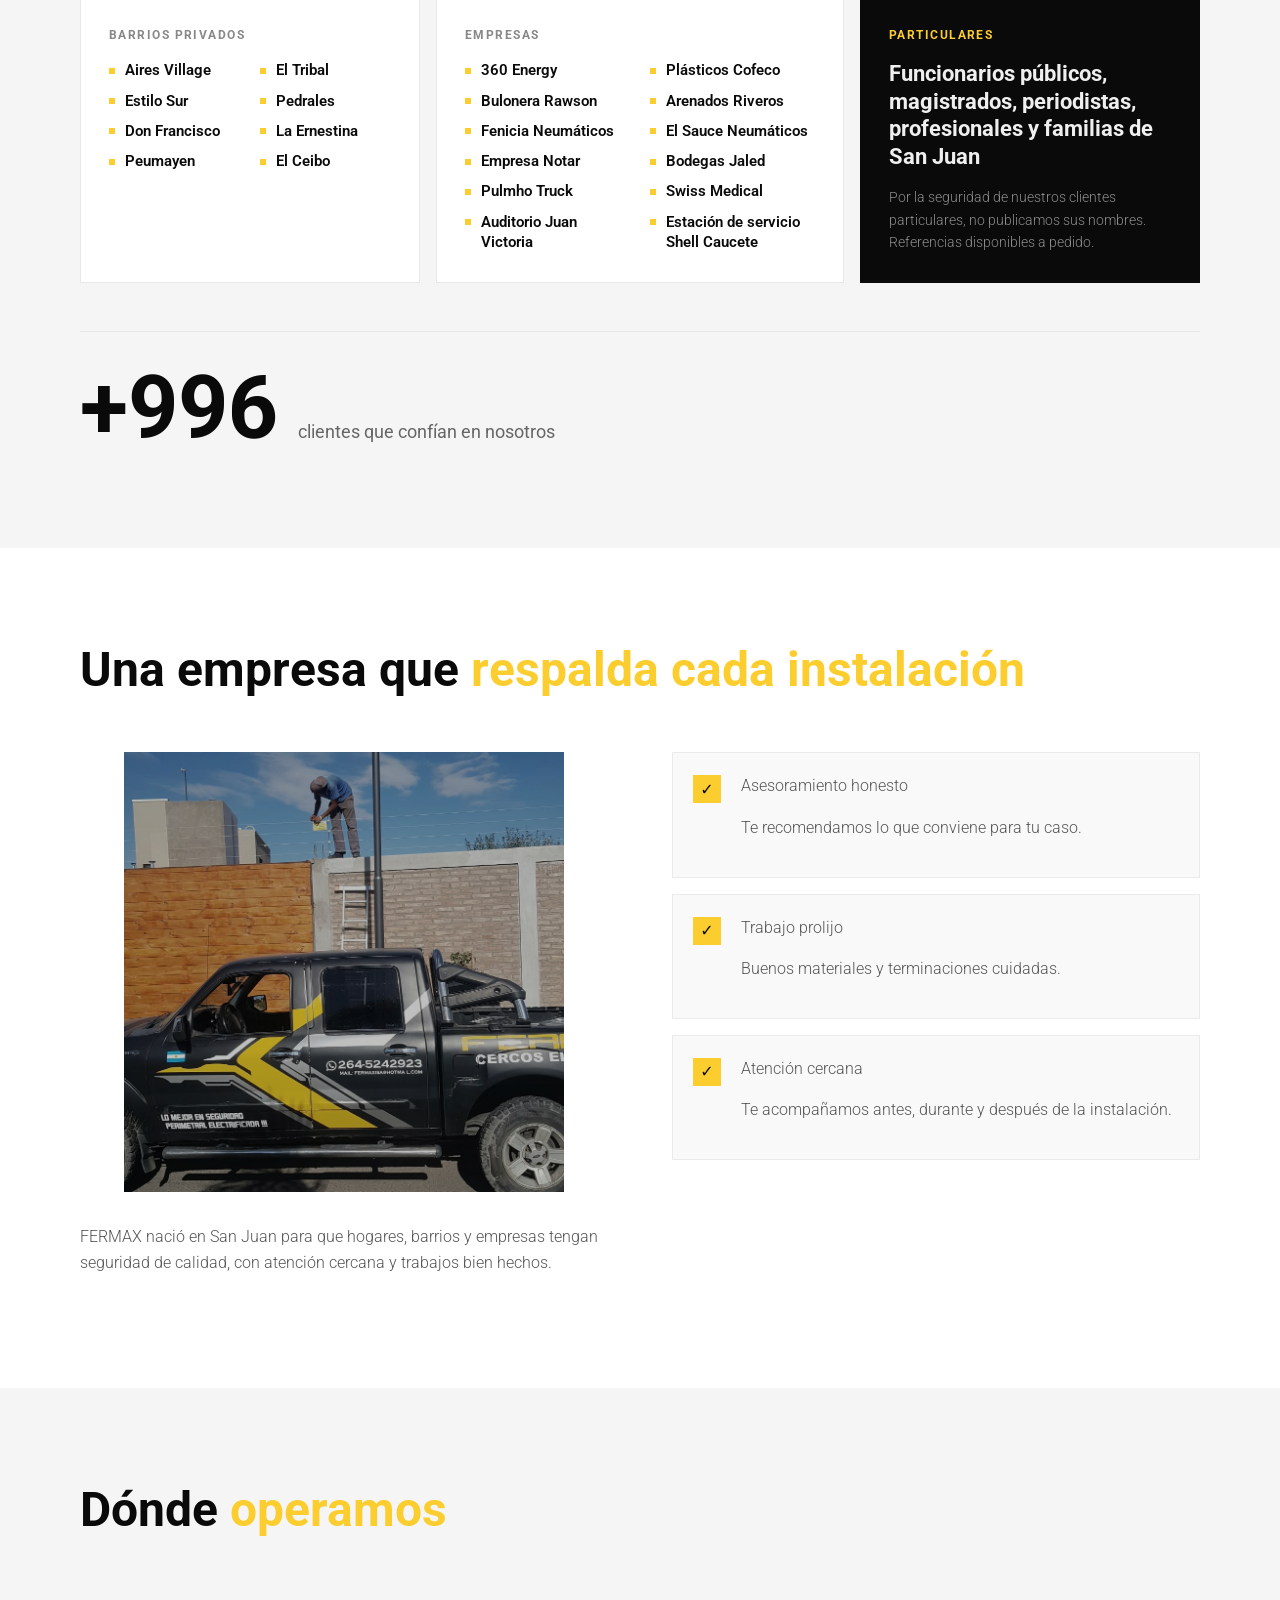
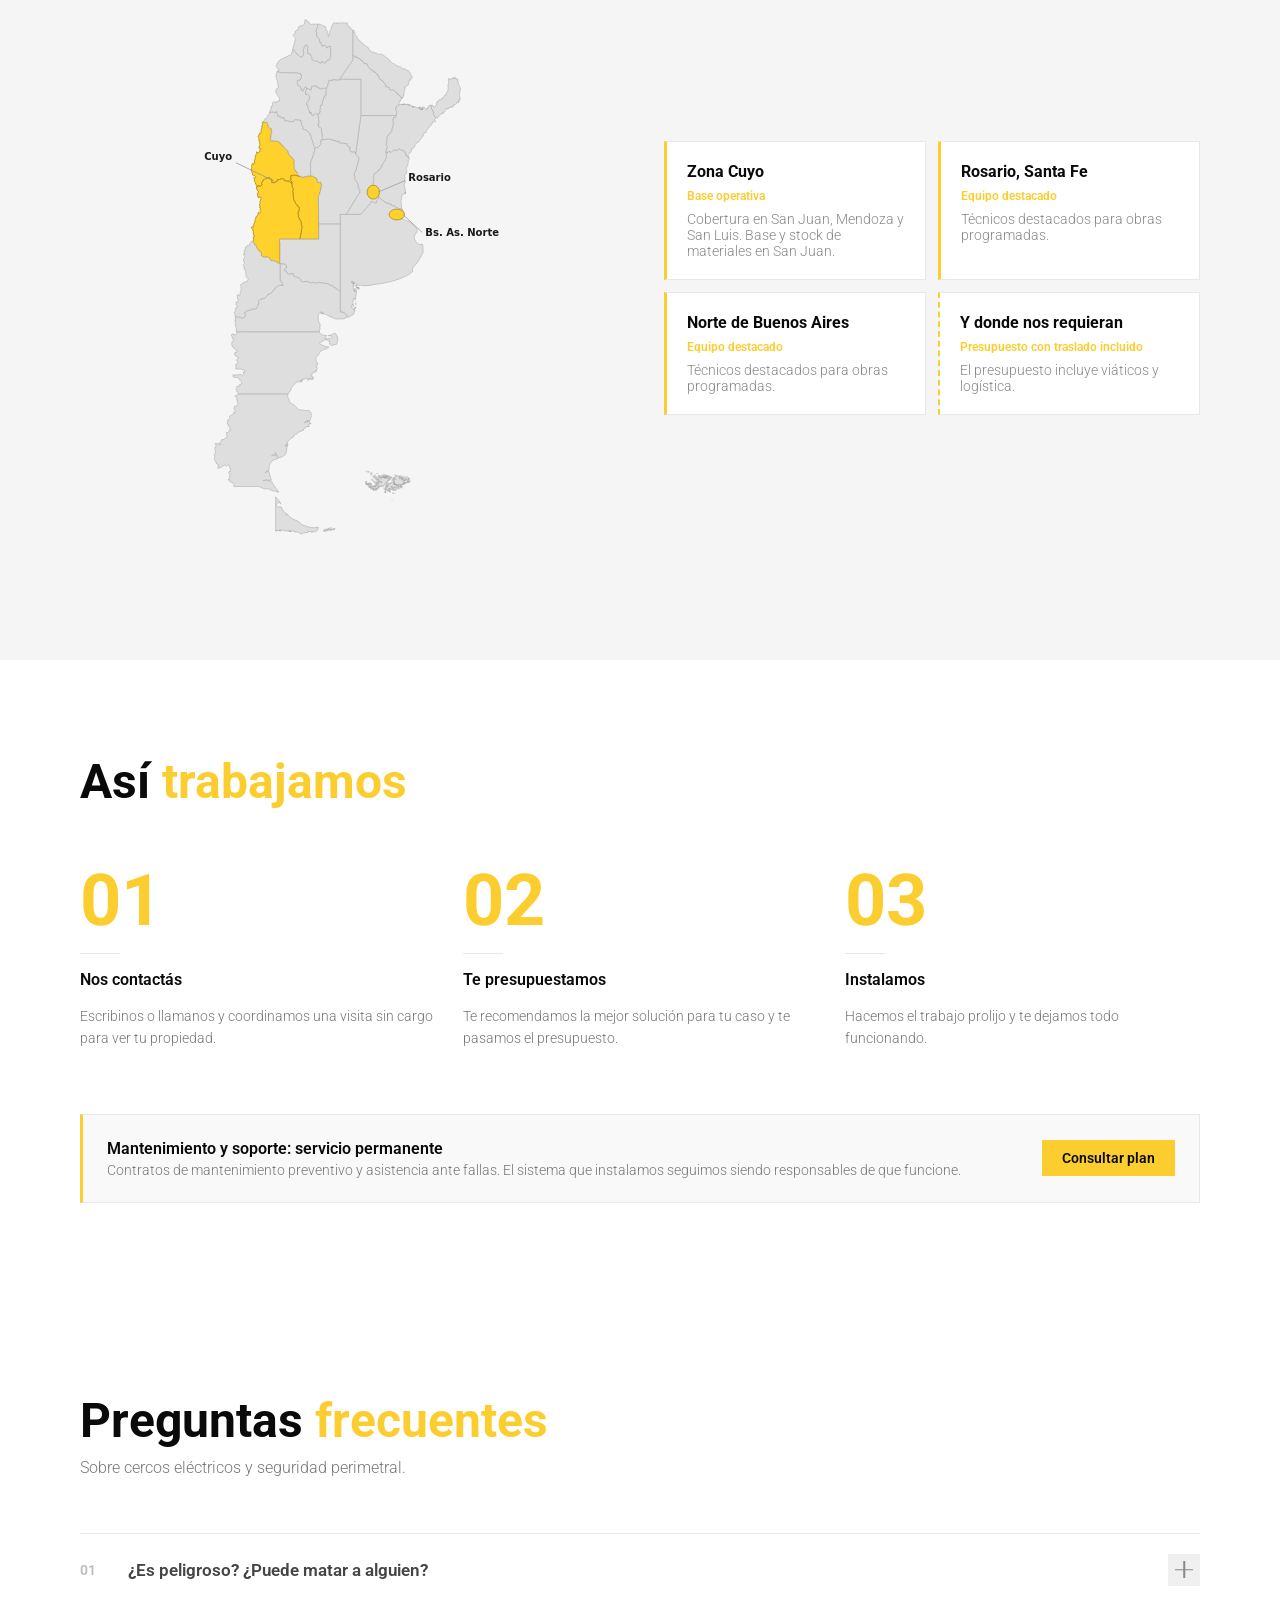
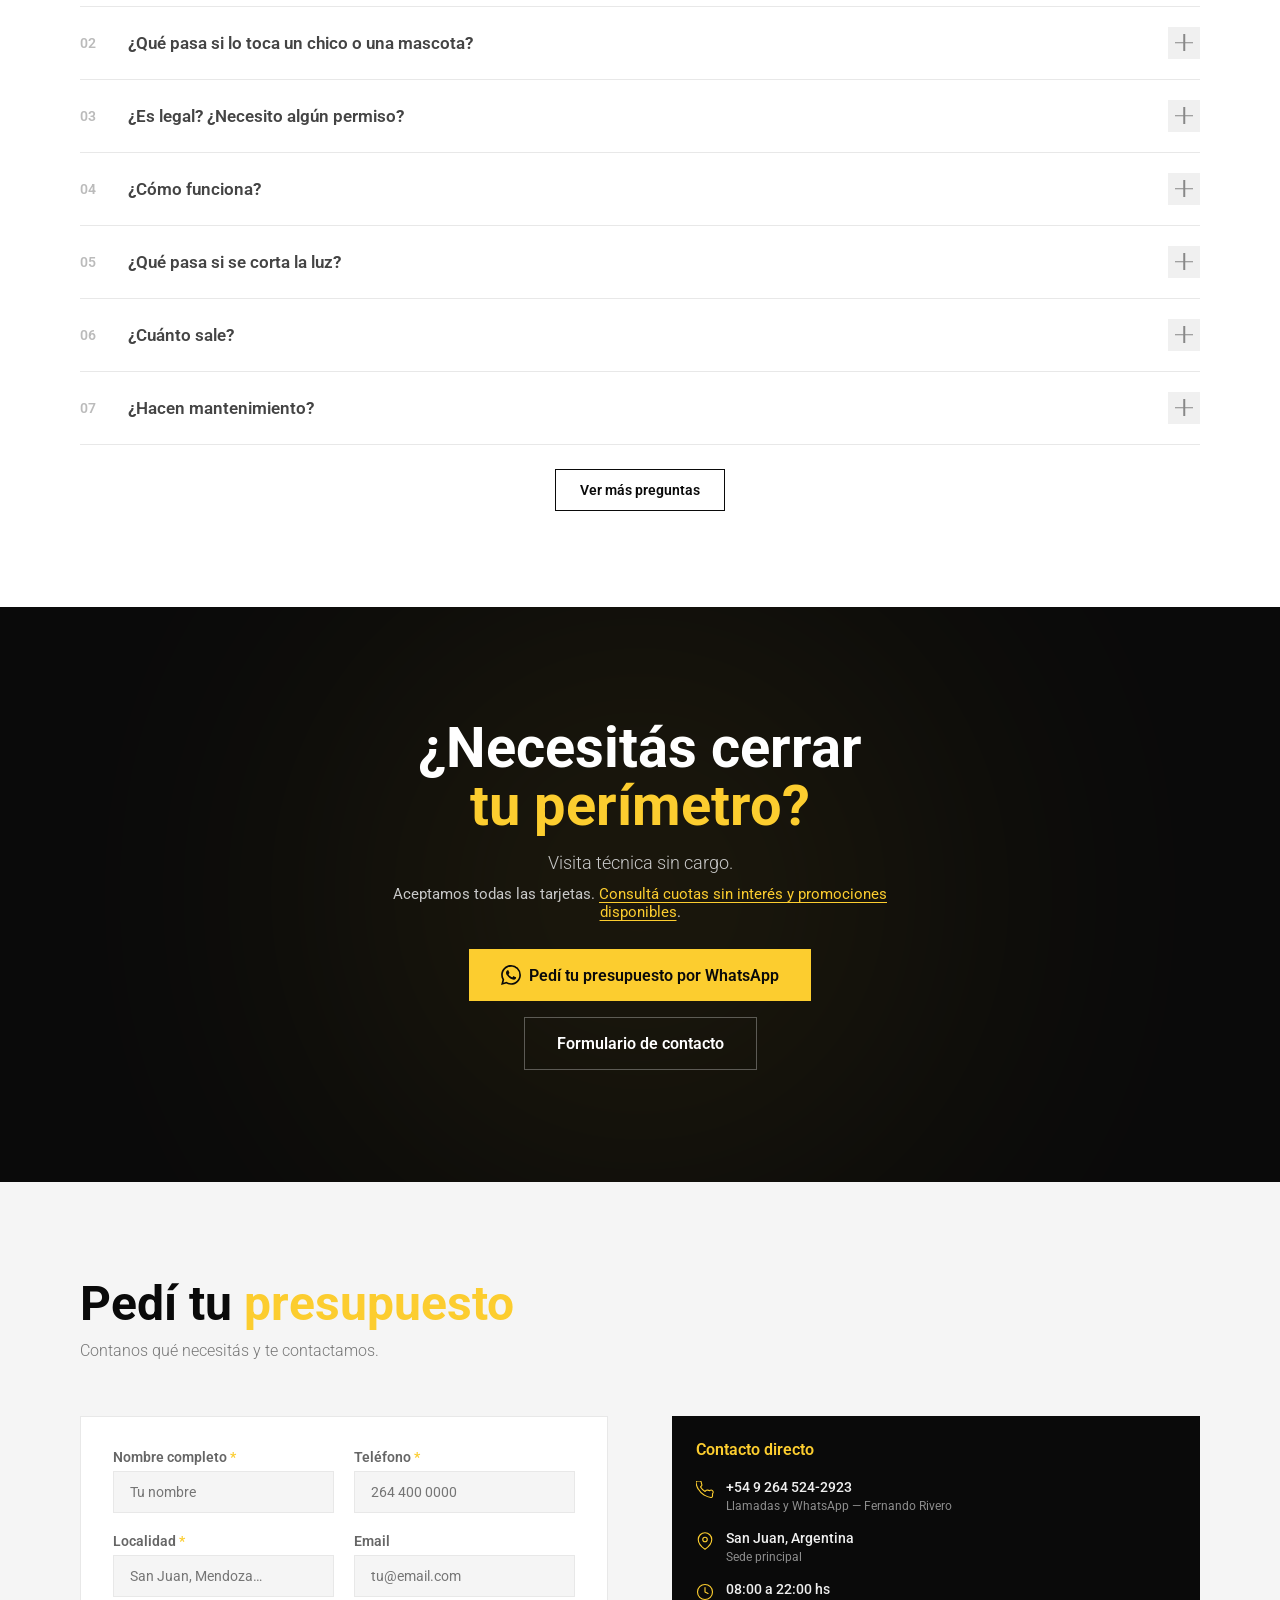
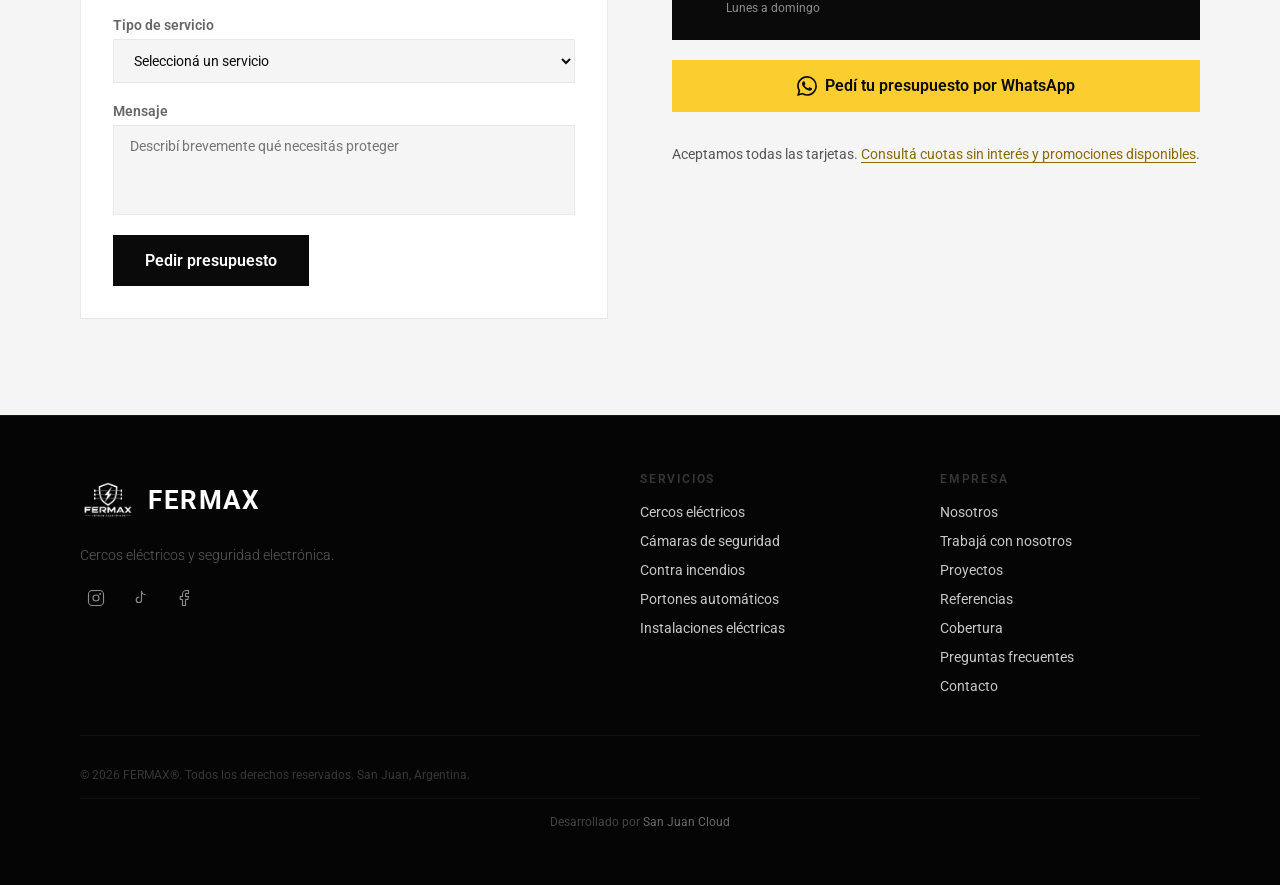
==== commit 0cbba1b8: "seo: fermaxarg.com.ar pasa a ser el dominio principal" ====
--- a/index.html
+++ b/index.html
@@ -14,23 +14,23 @@
 <link rel="icon" type="image/png" href="assets/icon-192.png" sizes="192x192">
 <link rel="apple-touch-icon" href="assets/apple-touch-icon.png">
 <link rel="icon" type="image/svg+xml" href="assets/logo-fermax.svg">
-<link rel="canonical" href="https://fermaxarg.ar/">
+<link rel="canonical" href="https://fermaxarg.com.ar/">
 
 <!-- Vista previa al compartir el link (WhatsApp, Facebook, etc.) -->
 <meta property="og:type" content="website">
 <meta property="og:locale" content="es_AR">
 <meta property="og:site_name" content="FERMAX">
-<meta property="og:url" content="https://fermaxarg.ar/">
+<meta property="og:url" content="https://fermaxarg.com.ar/">
 <meta property="og:title" content="Cercos eléctricos y seguridad perimetral en San Juan | FERMAX">
 <meta property="og:description" content="Cercos eléctricos, cámaras y alarmas: seguridad perimetral en San Juan, Mendoza, San Luis, Rosario y Buenos Aires. +1000 clientes. Visita técnica sin cargo.">
-<meta property="og:image" content="https://fermaxarg.ar/assets/fotos/og.jpg">
+<meta property="og:image" content="https://fermaxarg.com.ar/assets/fotos/og.jpg">
 <meta property="og:image:width" content="1200">
 <meta property="og:image:height" content="630">
 <meta property="og:image:alt" content="FERMAX: cercos eléctricos y seguridad perimetral">
 <meta name="twitter:card" content="summary_large_image">
 <meta name="twitter:title" content="Cercos eléctricos y seguridad perimetral en San Juan | FERMAX">
 <meta name="twitter:description" content="Cercos eléctricos, cámaras y alarmas: seguridad perimetral en San Juan, Mendoza, San Luis, Rosario y Buenos Aires. +1000 clientes. Visita técnica sin cargo.">
-<meta name="twitter:image" content="https://fermaxarg.ar/assets/fotos/og.jpg">
+<meta name="twitter:image" content="https://fermaxarg.com.ar/assets/fotos/og.jpg">
 
 <!--
   ============================================================================
@@ -50,7 +50,7 @@
 
   Buscar "TODO EDITAR" te lleva directo a los datos que todavía son de
   ejemplo (fotos, obras, imagen para compartir). WhatsApp, redes y
-  dominio (fermaxarg.ar) ya son los reales.
+  dominio (fermaxarg.com.ar) ya son los reales.
   ============================================================================
 -->
 
@@ -63,13 +63,13 @@
     "LocalBusiness",
     "ProfessionalService"
    ],
-   "@id": "https://fermaxarg.ar/#empresa",
+   "@id": "https://fermaxarg.com.ar/#empresa",
    "name": "FERMAX",
    "alternateName": "FERMAX Cercos Eléctricos",
    "description": "Instalación y mantenimiento de cercos eléctricos, cámaras, alarmas y seguridad perimetral para casas, barrios privados y empresas.",
-   "url": "https://fermaxarg.ar/",
-   "logo": "https://fermaxarg.ar/assets/logo-fermax.svg",
-   "image": "https://fermaxarg.ar/assets/fotos/og.jpg",
+   "url": "https://fermaxarg.com.ar/",
+   "logo": "https://fermaxarg.com.ar/assets/logo-fermax.svg",
+   "image": "https://fermaxarg.com.ar/assets/fotos/og.jpg",
    "telephone": "+5492645242923",
    "priceRange": "$$",
    "slogan": "Cercos eléctricos y seguridad electrónica. Sabemos lo que hacemos.",
@@ -170,12 +170,12 @@
   },
   {
    "@type": "WebSite",
-   "@id": "https://fermaxarg.ar/#sitio",
-   "url": "https://fermaxarg.ar/",
+   "@id": "https://fermaxarg.com.ar/#sitio",
+   "url": "https://fermaxarg.com.ar/",
    "name": "FERMAX",
    "inLanguage": "es-AR",
    "publisher": {
-    "@id": "https://fermaxarg.ar/#empresa"
+    "@id": "https://fermaxarg.com.ar/#empresa"
    }
   },
   {
@@ -996,10 +996,10 @@
             <svg class="icon" viewBox="0 0 24 24" fill="none" stroke="currentColor" stroke-width="1.5" stroke-linecap="round" stroke-linejoin="round" width="18" height="18"><path d="M22 16.92v3a2 2 0 01-2.18 2 19.79 19.79 0 01-8.63-3.07A19.5 19.5 0 013.07 10.8 19.79 19.79 0 01.01 2.18 2 2 0 012 0h3a2 2 0 012 1.72c.127.96.361 1.903.7 2.81a2 2 0 01-.45 2.11L6.09 7.91a16 16 0 006 6l1.27-1.27a2 2 0 012.11-.45c.907.339 1.85.573 2.81.7A2 2 0 0122 16.92z"/></svg>
             <div><p>+54 9 264 524-2923</p><small>Llamadas y WhatsApp — Fernando Rivero</small></div>
           </a>
-          <!-- Mail oculto hasta que exista la casilla info@fermaxarg.ar (el dominio todavia no esta activo). Para mostrarlo, sacar este comentario.
-          <a class="contact-card__item" href="mailto:info@fermaxarg.ar">
+          <!-- Mail oculto hasta que exista la casilla info@fermaxarg.com.ar (el dominio todavia no esta activo). Para mostrarlo, sacar este comentario.
+          <a class="contact-card__item" href="mailto:info@fermaxarg.com.ar">
             <svg class="icon" viewBox="0 0 24 24" fill="none" stroke="currentColor" stroke-width="1.5" stroke-linecap="round" stroke-linejoin="round" width="18" height="18"><rect x="2" y="4" width="20" height="16" rx="2"/><polyline points="2,4 12,13 22,4"/></svg>
-            <div><p>info@fermaxarg.ar</p><small>Consultas y presupuestos</small></div>
+            <div><p>info@fermaxarg.com.ar</p><small>Consultas y presupuestos</small></div>
           </a>
           -->
           <div class="contact-card__item">
